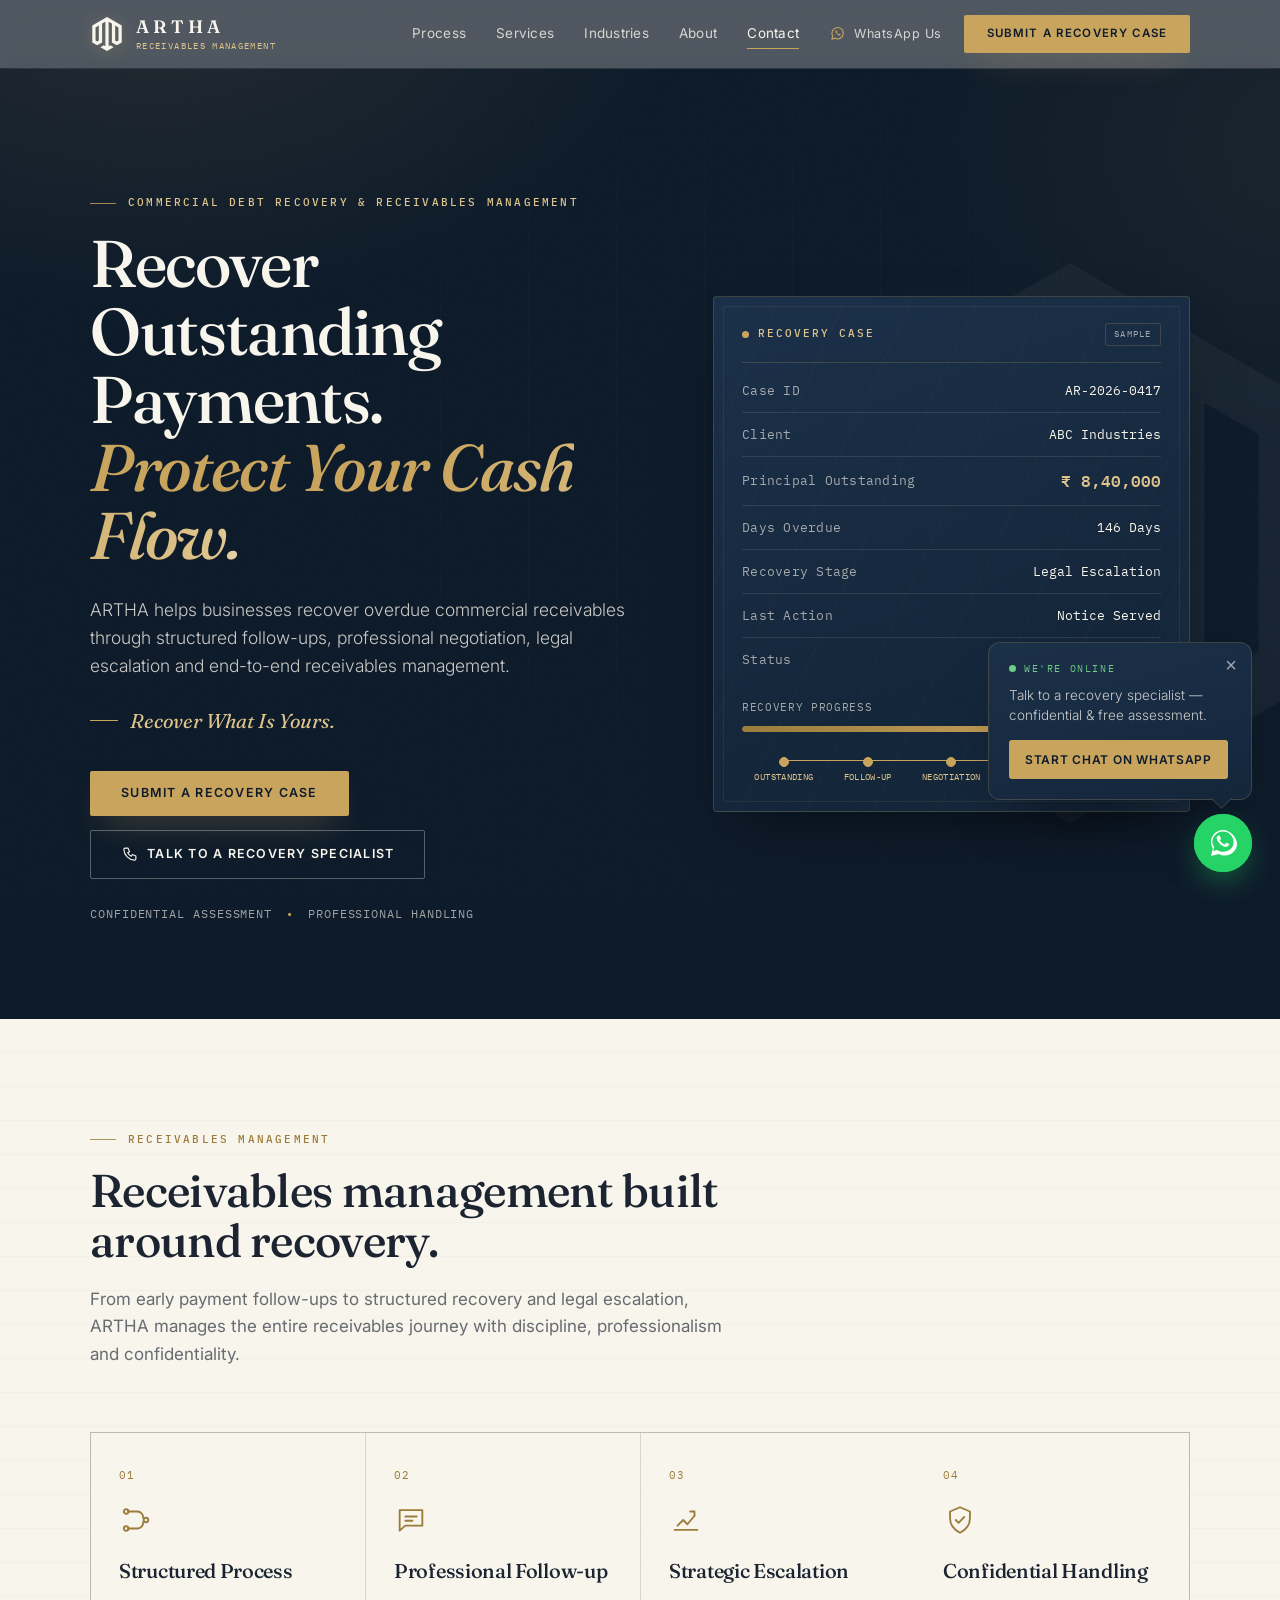
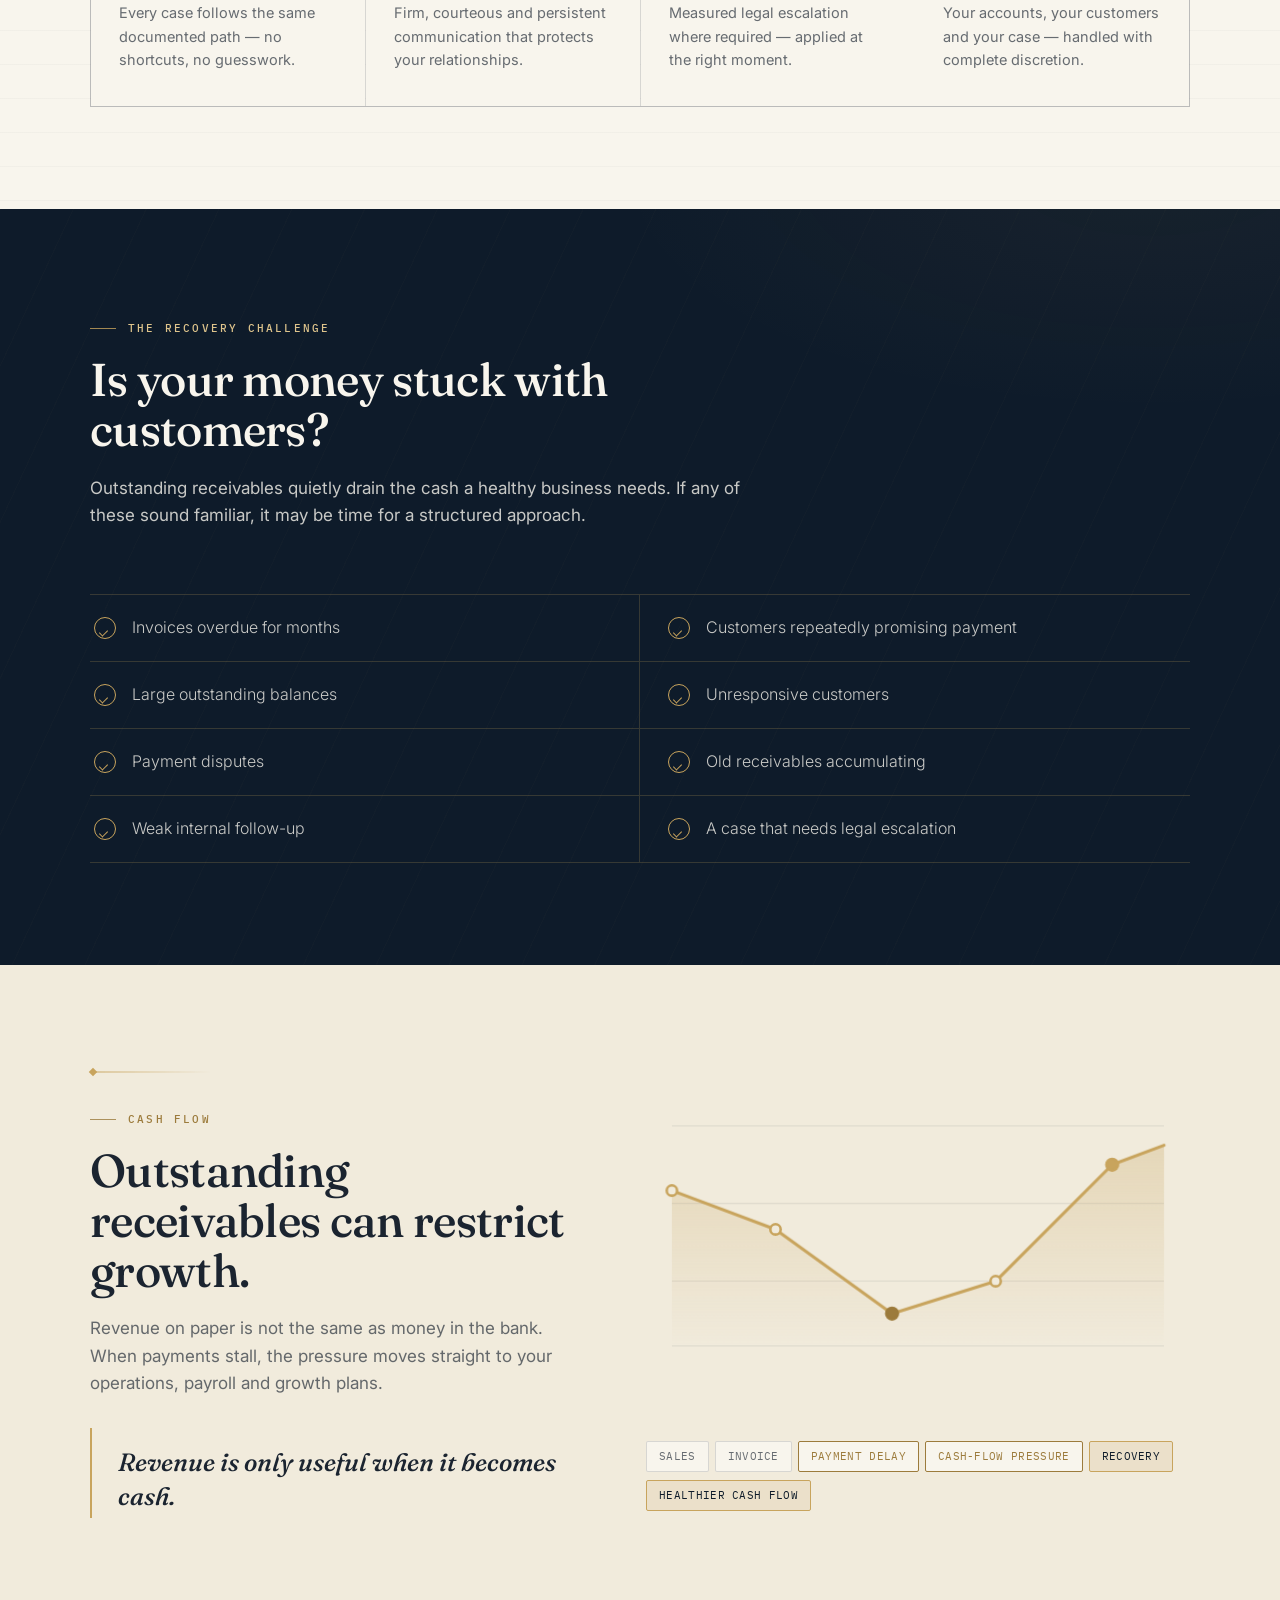
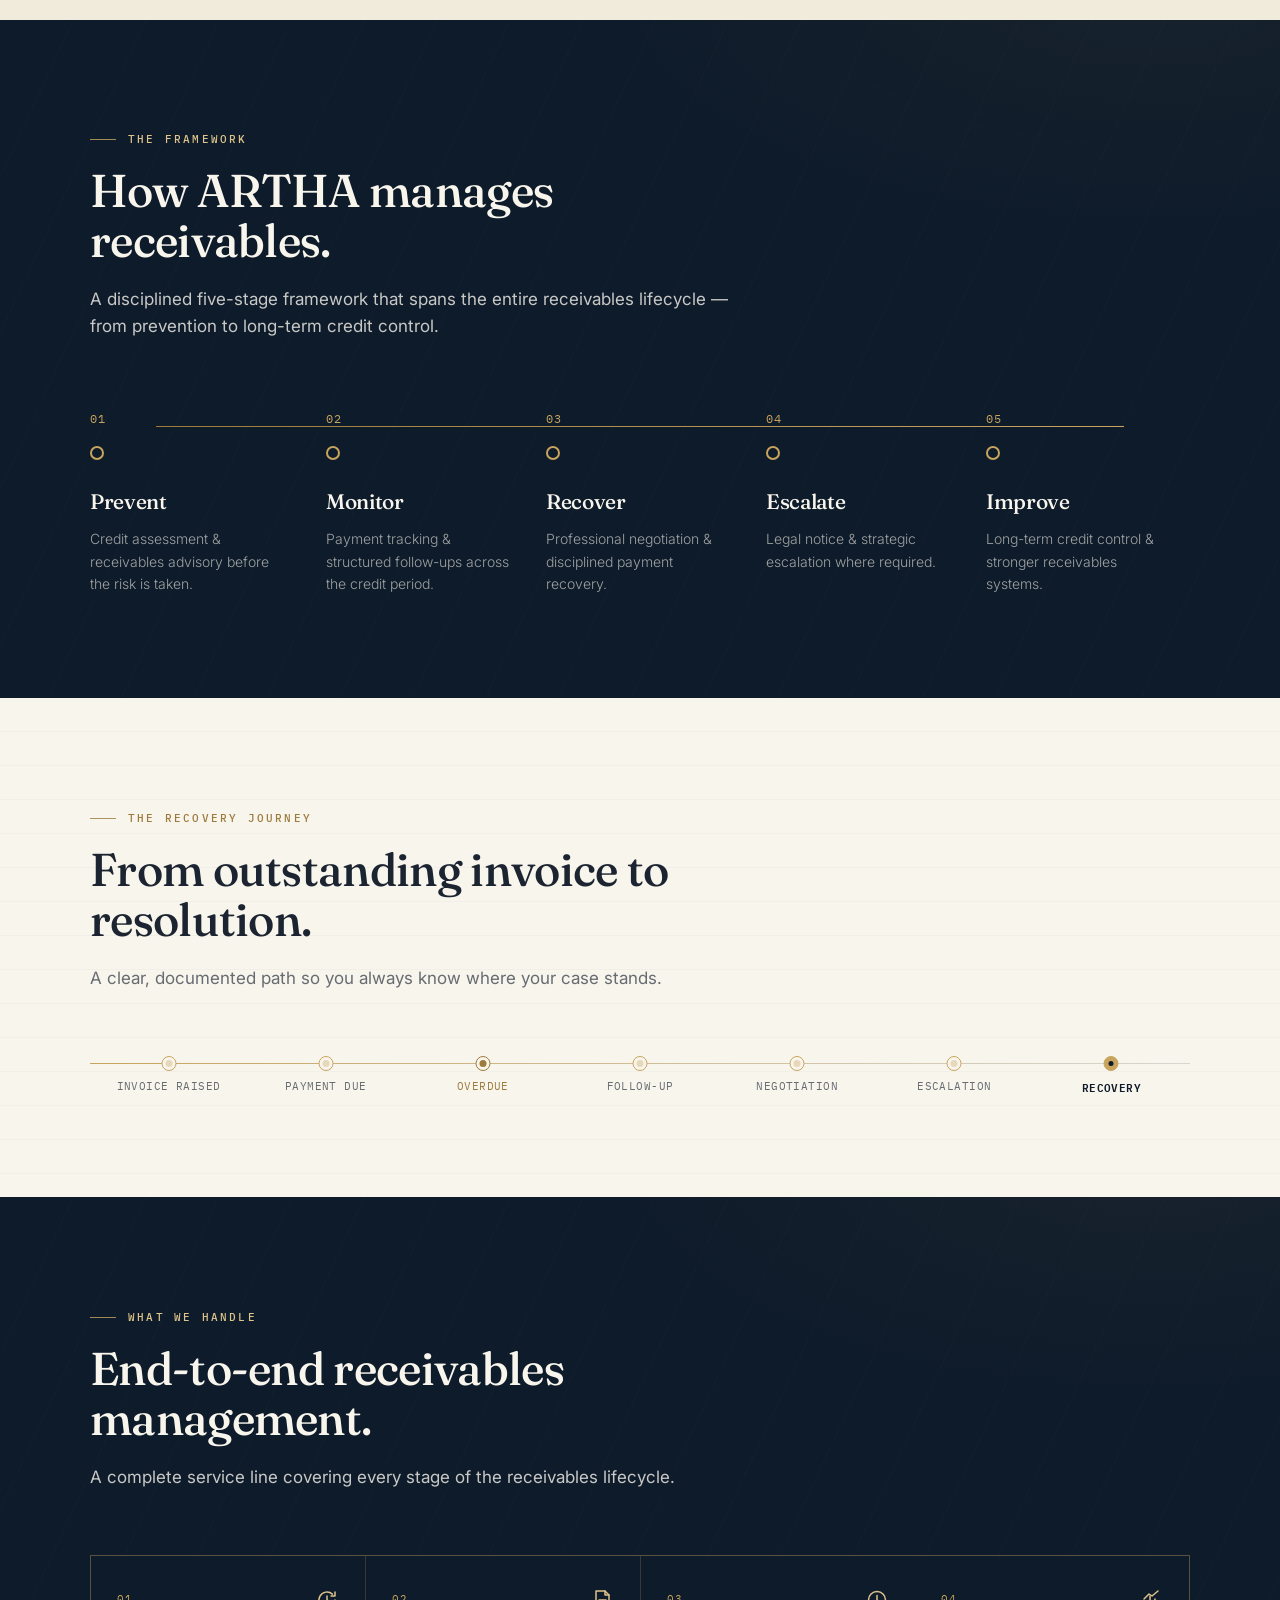
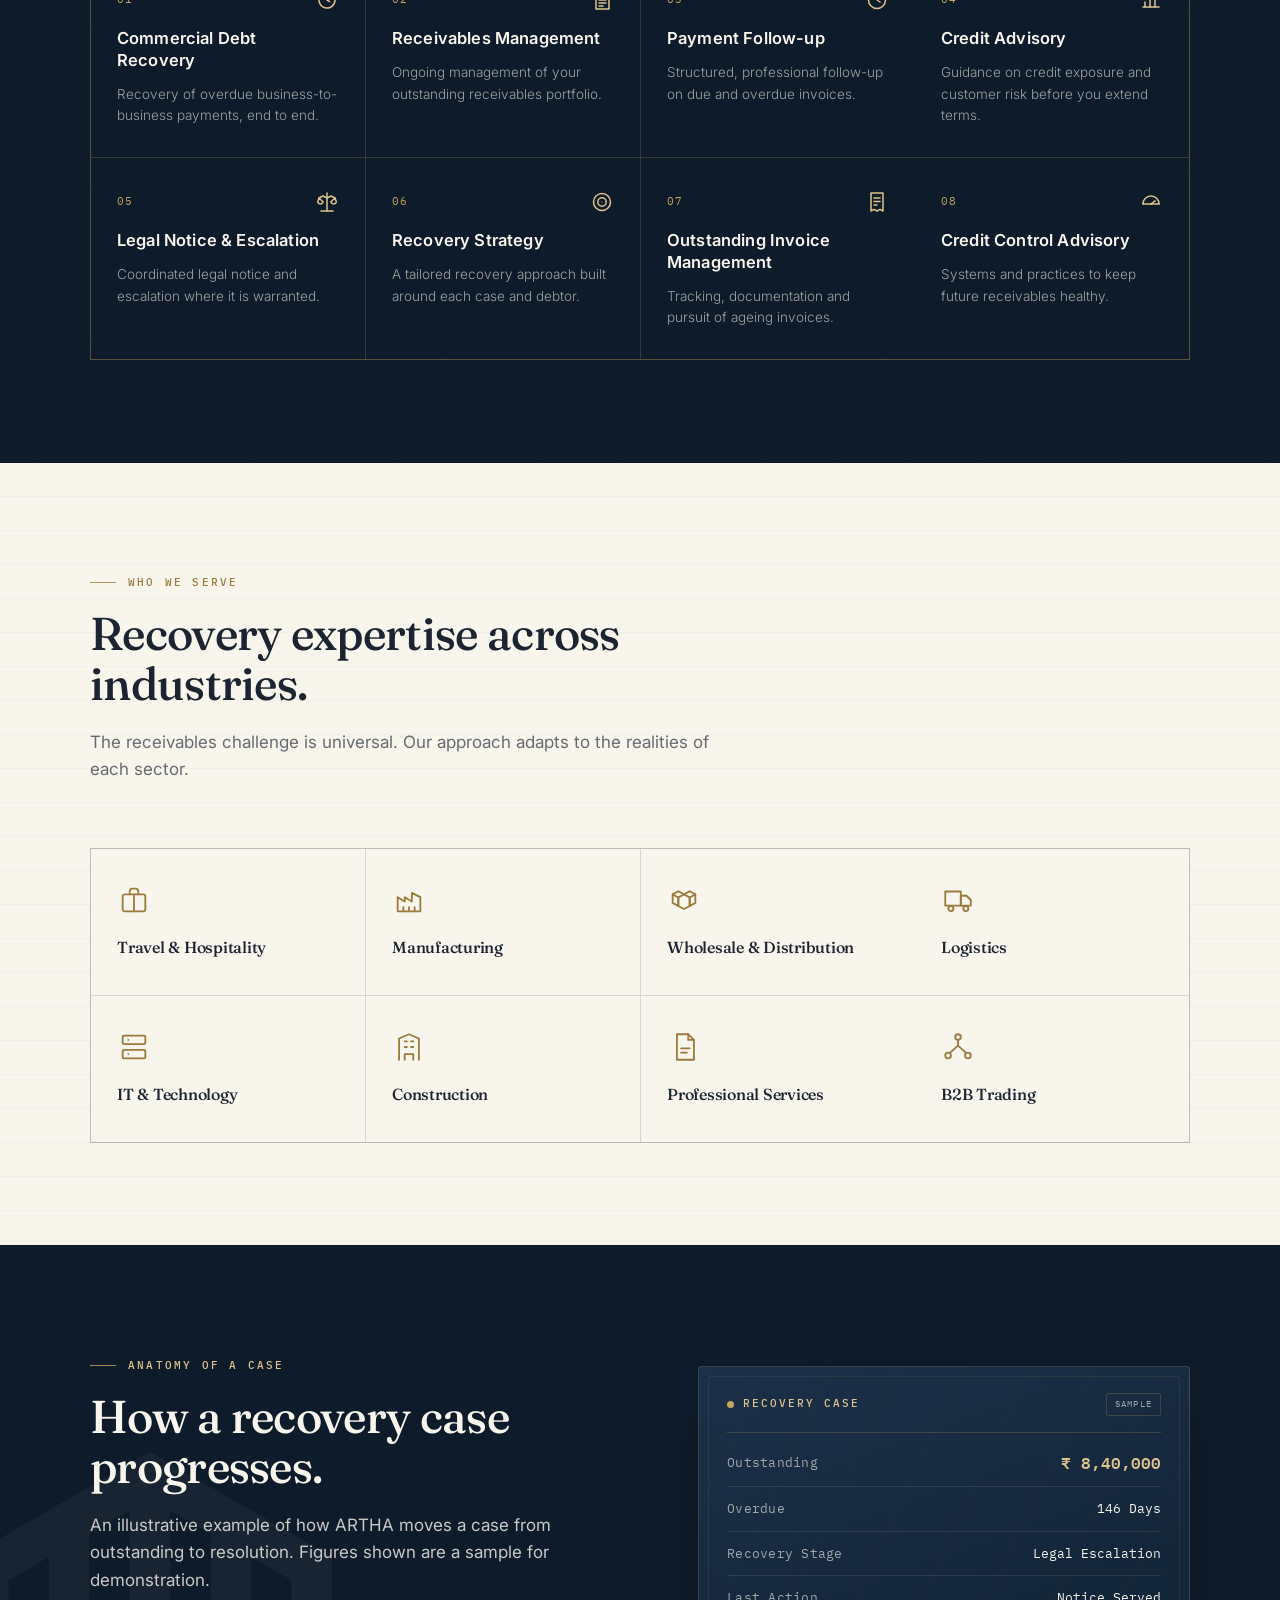
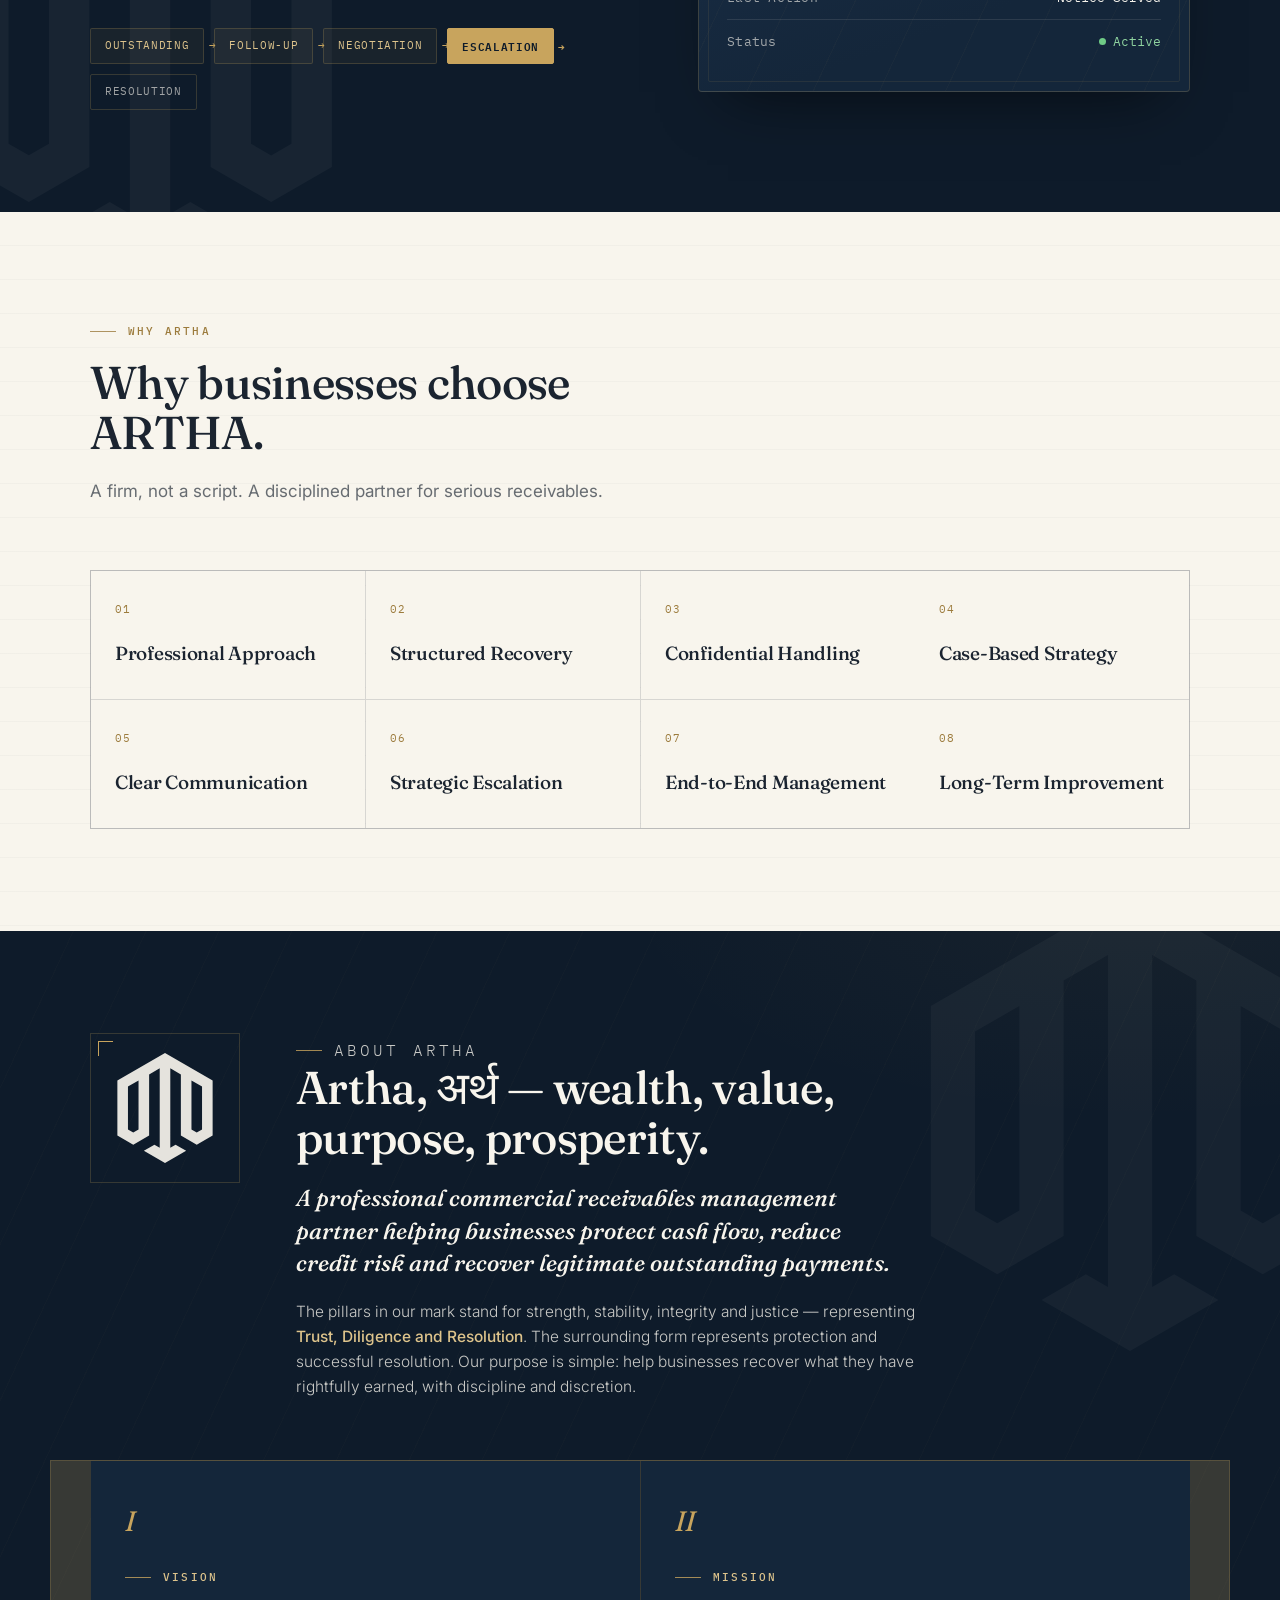
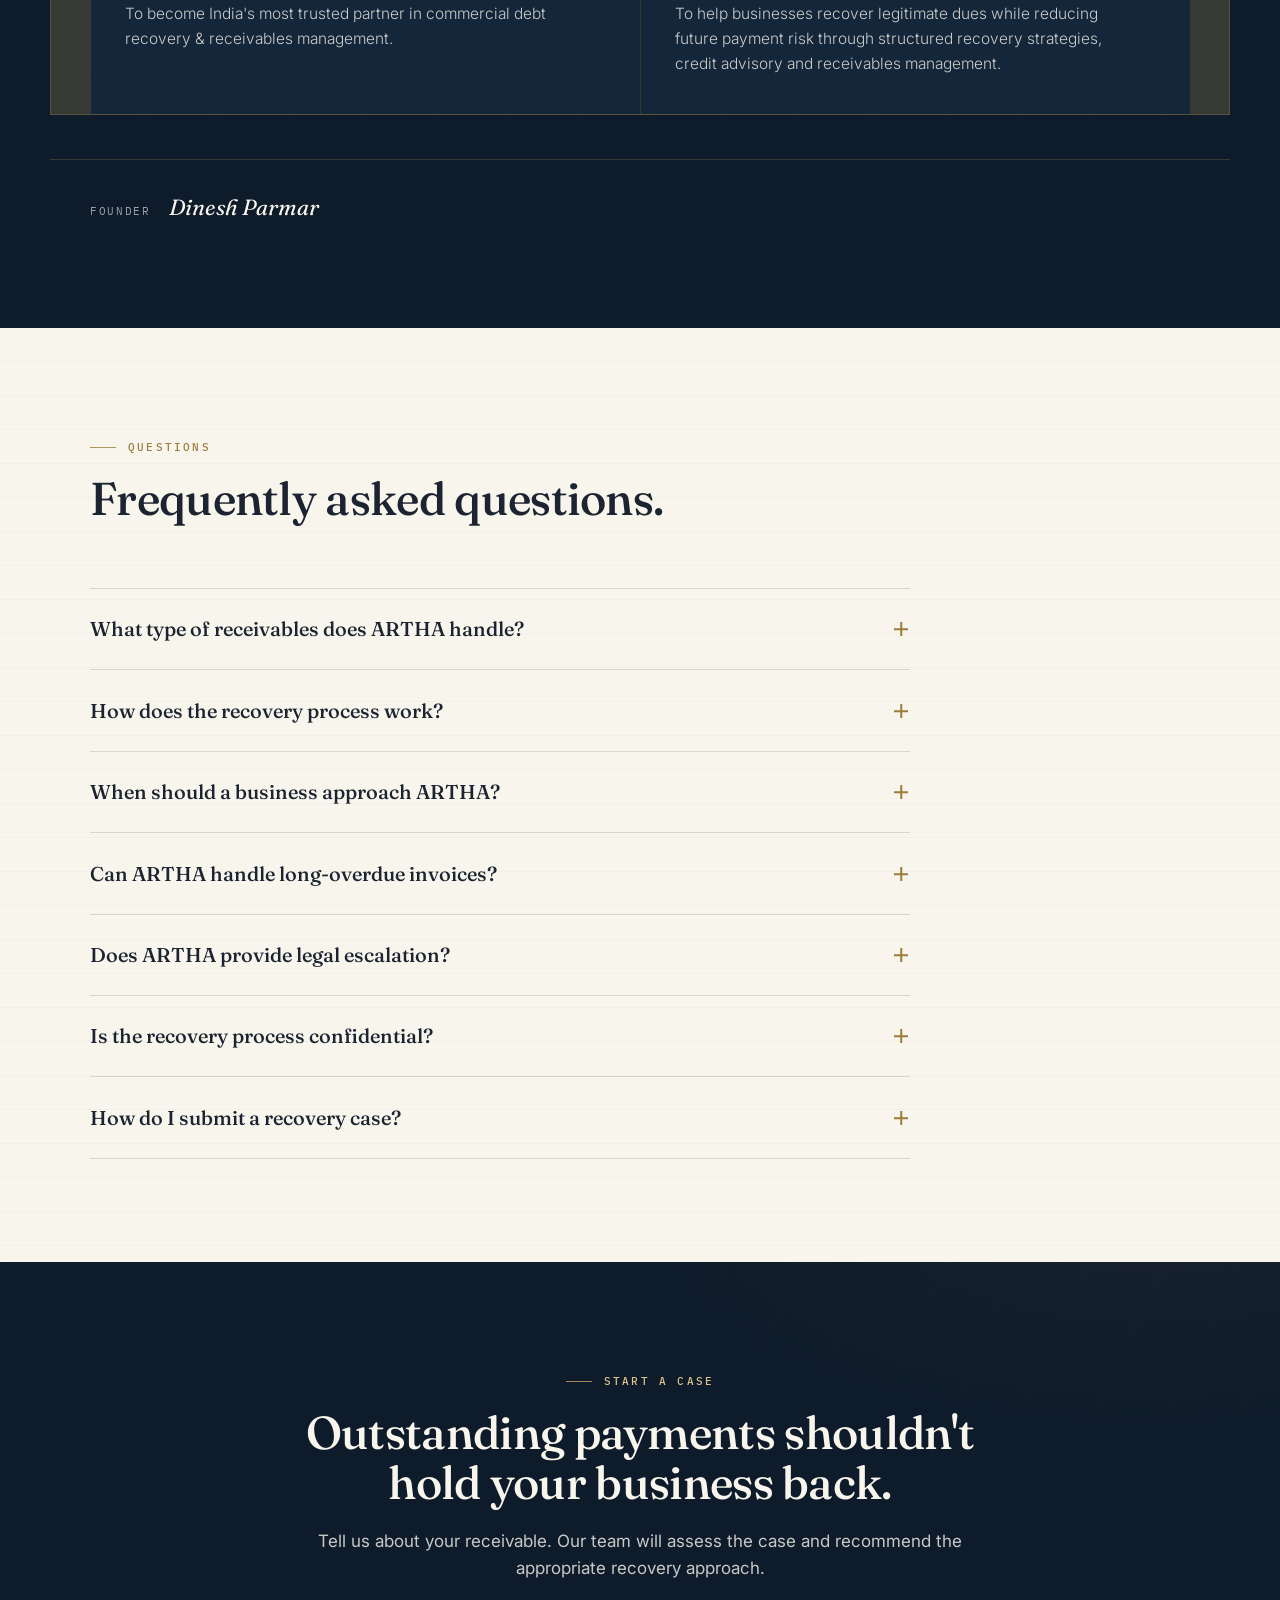
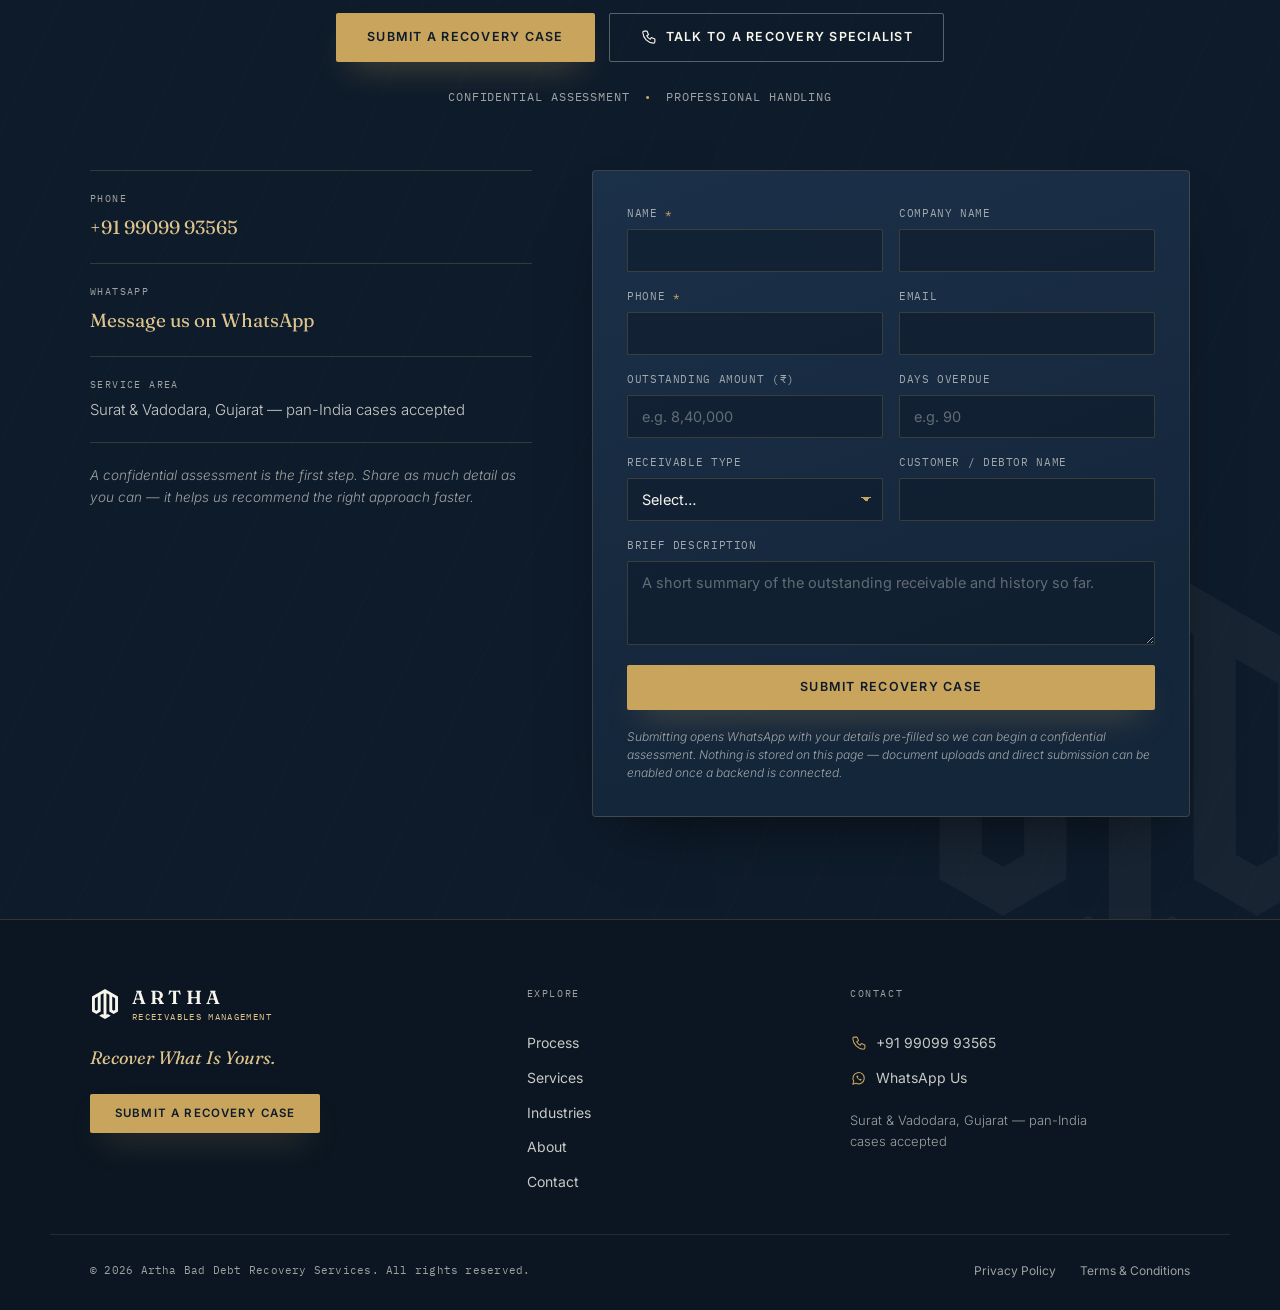
==== index.html @ 45255513 "Add floating WhatsApp connect with on-brand greeting bubble Persistent conversion element inspired b" ====
<!DOCTYPE html>
<html lang="en">
<head>
<meta charset="UTF-8">
<meta name="viewport" content="width=device-width, initial-scale=1.0">

<title>ARTHA — Commercial Receivables Management &amp; Debt Recovery</title>
<meta name="description" content="ARTHA is a commercial receivables management and business debt recovery partner. We help businesses recover outstanding payments, protect cash flow and reduce credit risk through structured follow-ups, professional negotiation and legal escalation.">
<meta name="keywords" content="Commercial Receivables Management, Commercial Debt Recovery, Business Debt Recovery, Outstanding Payment Recovery, Receivables Management Services, Invoice Recovery, Payment Recovery Services, Credit Advisory">
<meta name="theme-color" content="#0E1B2A">
<link rel="canonical" href="https://artharecovery.in/">

<!-- Open Graph -->
<meta property="og:type" content="website">
<meta property="og:title" content="ARTHA — Commercial Receivables Management &amp; Debt Recovery">
<meta property="og:description" content="Recover outstanding payments. Protect your cash flow. ARTHA manages the entire receivables journey with discipline, professionalism and confidentiality.">
<meta property="og:site_name" content="ARTHA Receivables Management">
<meta property="og:image" content="assets/favicon-source.png">
<meta name="twitter:card" content="summary">
<meta name="twitter:title" content="ARTHA — Commercial Receivables Management">
<meta name="twitter:description" content="Recover What Is Yours. Commercial receivables management and business debt recovery.">
<meta name="twitter:image" content="assets/favicon-source.png">

<link rel="preconnect" href="https://fonts.googleapis.com">
<link rel="preconnect" href="https://fonts.gstatic.com" crossorigin>
<link href="https://fonts.googleapis.com/css2?family=Fraunces:ital,opsz,wght@0,9..144,400;0,9..144,500;0,9..144,600;1,9..144,500;1,9..144,600&family=Inter:wght@300;400;500;600&family=IBM+Plex+Mono:wght@400;500;600&display=swap" rel="stylesheet">
<link rel="icon" type="image/png" href="assets/favicon-source.png">
<link rel="stylesheet" href="style.css">

<script type="application/ld+json">
{
  "@context": "https://schema.org",
  "@type": "ProfessionalService",
  "name": "ARTHA Receivables Management",
  "alternateName": "Artha Bad Debt Recovery Services",
  "description": "Commercial receivables management and business debt recovery. Structured follow-ups, professional negotiation, credit advisory and legal escalation to recover outstanding payments and protect cash flow.",
  "slogan": "Recover What Is Yours.",
  "founder": { "@type": "Person", "name": "Dinesh Parmar" },
  "telephone": "+91-99099-93565",
  "areaServed": ["Surat", "Vadodara", "Gujarat", "India"],
  "knowsAbout": ["Commercial Debt Recovery", "Receivables Management", "Credit Advisory", "Outstanding Payment Recovery", "Legal Escalation"],
  "image": "assets/favicon-source.png"
}
</script>
</head>
<body>

<a class="skip-link" href="#main">Skip to content</a>
<div class="scroll-progress" id="scrollProgress" aria-hidden="true"></div>
<div class="grain" aria-hidden="true"></div>

<!-- ICON SYSTEM (single consistent thin-line ARTHA set) -->
<svg width="0" height="0" class="icon-defs" aria-hidden="true" focusable="false" style="position:absolute">
  <defs>
    <symbol id="ic-structure" viewBox="0 0 24 24"><circle cx="5" cy="6" r="1.6"/><circle cx="5" cy="18" r="1.6"/><circle cx="19" cy="12" r="1.6"/><path d="M6.6 6H13a4 4 0 0 1 4 4.4M6.6 18H13a4 4 0 0 0 4-4.4"/></symbol>
    <symbol id="ic-followup" viewBox="0 0 24 24"><path d="M4 5h16v11H8l-4 3.5z"/><path d="M8 9.5h8M8 12.5h5"/></symbol>
    <symbol id="ic-escalate" viewBox="0 0 24 24"><path d="M4 19h16"/><path d="M6 16l4-4 3 3 5-6"/><path d="M18 6h-3M18 6v3"/></symbol>
    <symbol id="ic-shield" viewBox="0 0 24 24"><path d="M12 3l7 3v5c0 4.6-3 8-7 10-4-2-7-5.4-7-10V6z"/><path d="M9 12l2 2 4-4.2"/></symbol>
    <symbol id="ic-recover" viewBox="0 0 24 24"><path d="M20 12a8 8 0 1 1-2.6-5.9"/><path d="M20 4v4h-4"/><path d="M12 8v4l2.6 1.6"/></symbol>
    <symbol id="ic-ledger" viewBox="0 0 24 24"><path d="M6 3h9l4 4v14H6z"/><path d="M15 3v4h4"/><path d="M9 12h7M9 15h7M9 18h4"/></symbol>
    <symbol id="ic-clock" viewBox="0 0 24 24"><circle cx="12" cy="12" r="8.5"/><path d="M12 7.5V12l3 2"/></symbol>
    <symbol id="ic-advisory" viewBox="0 0 24 24"><path d="M4 19h16"/><path d="M6 19v-5M11 19V8M16 19v-8"/><path d="M5 11l5-5 3 2 6-5"/></symbol>
    <symbol id="ic-legal" viewBox="0 0 24 24"><path d="M12 3v18"/><path d="M6 21h12"/><path d="M4 8l4-2 4 2M20 8l-4-2-4 2"/><path d="M4 8l-1.4 4a3 3 0 0 0 5.6 0zM20 8l1.4 4a3 3 0 0 1-5.6 0z"/></symbol>
    <symbol id="ic-strategy" viewBox="0 0 24 24"><circle cx="12" cy="12" r="8.5"/><circle cx="12" cy="12" r="4.2"/><circle cx="12" cy="12" r="0.6" fill="currentColor" stroke="none"/></symbol>
    <symbol id="ic-invoice" viewBox="0 0 24 24"><path d="M6 3h12v18l-3-1.6-3 1.6-3-1.6L6 21z"/><path d="M9 8h6M9 11.5h6M9 15h3"/></symbol>
    <symbol id="ic-control" viewBox="0 0 24 24"><path d="M4 14a8 8 0 0 1 16 0"/><path d="M4 14h16"/><path d="M12 14l4-3.2"/><circle cx="12" cy="14" r="1" fill="currentColor" stroke="none"/></symbol>
    <symbol id="ic-travel" viewBox="0 0 24 24"><rect x="4" y="8" width="16" height="12" rx="1.5"/><path d="M9 8V6a2 2 0 0 1 2-2h2a2 2 0 0 1 2 2v2"/><path d="M12 8v12"/></symbol>
    <symbol id="ic-factory" viewBox="0 0 24 24"><path d="M4 20V10l5 3V10l5 3V7l6 3v10z"/><path d="M8 20v-3M12 20v-3M16 20v-3"/></symbol>
    <symbol id="ic-boxes" viewBox="0 0 24 24"><path d="M4 8l4-2.2L12 8l-4 2.2zM12 8l4-2.2L20 8l-4 2.2z"/><path d="M4 8v6l4 2.2V10M20 8v6l-4 2.2V10"/><path d="M8 10.2v6l4 2.2 4-2.2v-6"/></symbol>
    <symbol id="ic-truck" viewBox="0 0 24 24"><path d="M3 6h11v10H3z"/><path d="M14 9h4l3 3v4h-7z"/><circle cx="7" cy="18" r="1.8"/><circle cx="17.5" cy="18" r="1.8"/></symbol>
    <symbol id="ic-server" viewBox="0 0 24 24"><rect x="4" y="4" width="16" height="6" rx="1"/><rect x="4" y="14" width="16" height="6" rx="1"/><path d="M8 7h.01M8 17h.01"/></symbol>
    <symbol id="ic-building" viewBox="0 0 24 24"><path d="M5 21V6l7-3 7 3v15"/><path d="M9 21v-4h6v4"/><path d="M9 8h1.5M13.5 8H15M9 12h1.5M13.5 12H15"/></symbol>
    <symbol id="ic-document" viewBox="0 0 24 24"><path d="M7 3h8l4 4v14H7z"/><path d="M15 3v4h4"/><path d="M10 13h6M10 16h4"/></symbol>
    <symbol id="ic-network" viewBox="0 0 24 24"><circle cx="12" cy="5" r="2"/><circle cx="5" cy="18" r="2"/><circle cx="19" cy="18" r="2"/><path d="M12 7v4M12 11l-5.5 5M12 11l5.5 5"/></symbol>
    <symbol id="ic-arrow" viewBox="0 0 24 24"><path d="M5 12h13M13 6l6 6-6 6"/></symbol>
    <symbol id="ic-phone" viewBox="0 0 24 24"><path d="M6 3h4l2 5-2.5 1.5a11 11 0 0 0 5 5L16 12l5 2v4a2 2 0 0 1-2 2A16 16 0 0 1 4 5a2 2 0 0 1 2-2z"/></symbol>
    <symbol id="ic-whatsapp" viewBox="0 0 24 24"><path d="M4 20l1.4-4.2A8 8 0 1 1 8.6 18.7z"/><path d="M9 9.2c.4 2.2 3.6 5.4 5.8 5.8.7.1 1.4-.6 1.6-1.2.1-.3 0-.5-.2-.6l-1.7-.9c-.2-.1-.4 0-.6.2l-.4.5c-1-.4-2-1.4-2.4-2.4l.5-.4c.2-.2.3-.4.2-.6l-.9-1.7c-.1-.2-.3-.3-.6-.2-.6.2-1.3.9-1.2 1.6z" fill="currentColor" stroke="none"/></symbol>
  </defs>
</svg>

<header class="site-header" id="siteHeader">
  <div class="wrap header-row">
    <a class="brand" href="#top" aria-label="ARTHA Receivables Management — home">
      <img class="brand-mark" src="assets/logo-mark-white.svg" width="34" height="34" alt="">
      <span class="brand-word">
        <span class="brand-en">ARTHA</span>
        <span class="brand-sub">Receivables Management</span>
      </span>
    </a>

    <nav class="main-nav" aria-label="Primary">
      <a href="#process">Process</a>
      <a href="#services">Services</a>
      <a href="#industries">Industries</a>
      <a href="#about">About</a>
      <a href="#contact">Contact</a>
    </nav>

    <div class="header-actions">
      <a class="ghost-link wa-link" href="https://wa.me/919909993565" target="_blank" rel="noopener">
        <svg class="ic ic-sm" aria-hidden="true"><use href="#ic-whatsapp"></use></svg>
        <span>WhatsApp Us</span>
      </a>
      <a class="btn btn-gold nav-cta" href="#contact">Submit a Recovery Case</a>
    </div>

    <button class="menu-toggle" aria-expanded="false" aria-controls="mobile-nav" aria-label="Open menu">
      <span></span><span></span><span></span>
    </button>
  </div>

  <nav id="mobile-nav" class="mobile-nav" aria-label="Mobile">
    <a href="#process">Process</a>
    <a href="#services">Services</a>
    <a href="#industries">Industries</a>
    <a href="#about">About</a>
    <a href="#contact">Contact</a>
    <a class="btn btn-gold" href="#contact">Submit a Recovery Case</a>
    <a class="ghost-link" href="https://wa.me/919909993565" target="_blank" rel="noopener">
      <svg class="ic ic-sm" aria-hidden="true"><use href="#ic-whatsapp"></use></svg><span>WhatsApp Us</span>
    </a>
  </nav>
</header>

<main id="main">

  <!-- ============ HERO ============ -->
  <section id="top" class="hero">
    <img class="hero-watermark" src="assets/logo-mark-white.svg" alt="" aria-hidden="true">
    <div class="hero-grid-lines" aria-hidden="true"></div>
    <div class="wrap hero-grid">
      <div class="hero-copy hero-anim">
        <p class="eyebrow">Commercial Debt Recovery &amp; Receivables Management</p>
        <h1>Recover Outstanding Payments.<br><span class="hero-h1-accent">Protect Your Cash Flow.</span></h1>
        <p class="hero-sub">ARTHA helps businesses recover overdue commercial receivables through structured follow-ups, professional negotiation, legal escalation and end-to-end receivables management.</p>
        <p class="hero-tagline"><span>Recover What Is Yours.</span></p>
        <div class="hero-actions">
          <a class="btn btn-gold" href="#contact">Submit a Recovery Case</a>
          <a class="btn btn-ghost" href="tel:+919909993565">
            <svg class="ic ic-sm" aria-hidden="true"><use href="#ic-phone"></use></svg>
            Talk to a Recovery Specialist
          </a>
        </div>
        <p class="hero-trust">Confidential Assessment <span class="dot">•</span> Professional Handling</p>
      </div>

      <div class="hero-visual hero-anim-card" aria-label="Illustrative recovery case dashboard" role="img">
        <div class="case-card framed">
          <div class="case-card-head">
            <span class="case-tag">
              <span class="pulse" aria-hidden="true"></span>Recovery Case
            </span>
            <span class="case-sample">Sample</span>
          </div>

          <dl class="case-rows">
            <div class="case-row"><dt>Case ID</dt><dd>AR-2026-0417</dd></div>
            <div class="case-row"><dt>Client</dt><dd>ABC Industries</dd></div>
            <div class="case-row emphasis"><dt>Principal Outstanding</dt><dd>₹ 8,40,000</dd></div>
            <div class="case-row"><dt>Days Overdue</dt><dd>146 Days</dd></div>
            <div class="case-row"><dt>Recovery Stage</dt><dd>Legal Escalation</dd></div>
            <div class="case-row"><dt>Last Action</dt><dd>Notice Served</dd></div>
            <div class="case-row"><dt>Status</dt><dd class="status-active"><span class="pulse" aria-hidden="true"></span>Active</dd></div>
          </dl>

          <div class="case-progress">
            <div class="case-progress-head">
              <span>Recovery Progress</span>
              <span class="case-progress-val" data-progress="78">0%</span>
            </div>
            <div class="progress-track"><span class="progress-fill" style="--target:78%"></span></div>
          </div>

          <ol class="case-stages" aria-hidden="true">
            <li class="done">Outstanding</li>
            <li class="done">Follow-up</li>
            <li class="done">Negotiation</li>
            <li class="current">Escalation</li>
            <li>Recovery</li>
          </ol>
        </div>
      </div>
    </div>
  </section>

  <!-- ============ VALUE / TRUST ============ -->
  <section class="value">
    <div class="wrap">
      <div class="section-head reveal">
        <p class="eyebrow eyebrow-dark">Receivables Management</p>
        <h2 class="section-title">Receivables management built around recovery.</h2>
        <p class="section-sub">From early payment follow-ups to structured recovery and legal escalation, ARTHA manages the entire receivables journey with discipline, professionalism and confidentiality.</p>
      </div>

      <div class="value-grid">
        <article class="value-card reveal">
          <span class="value-no">01</span>
          <svg class="ic ic-lg" aria-hidden="true"><use href="#ic-structure"></use></svg>
          <h3>Structured Process</h3>
          <p>Every case follows the same documented path — no shortcuts, no guesswork.</p>
        </article>
        <article class="value-card reveal">
          <span class="value-no">02</span>
          <svg class="ic ic-lg" aria-hidden="true"><use href="#ic-followup"></use></svg>
          <h3>Professional Follow-up</h3>
          <p>Firm, courteous and persistent communication that protects your relationships.</p>
        </article>
        <article class="value-card reveal">
          <span class="value-no">03</span>
          <svg class="ic ic-lg" aria-hidden="true"><use href="#ic-escalate"></use></svg>
          <h3>Strategic Escalation</h3>
          <p>Measured legal escalation where required — applied at the right moment.</p>
        </article>
        <article class="value-card reveal">
          <span class="value-no">04</span>
          <svg class="ic ic-lg" aria-hidden="true"><use href="#ic-shield"></use></svg>
          <h3>Confidential Handling</h3>
          <p>Your accounts, your customers and your case — handled with complete discretion.</p>
        </article>
      </div>
    </div>
  </section>

  <!-- ============ PROBLEM ============ -->
  <section class="problem">
    <div class="wrap">
      <div class="section-head reveal">
        <p class="eyebrow">The recovery challenge</p>
        <h2 class="section-title section-title-light">Is your money stuck with customers?</h2>
        <p class="section-sub section-sub-light">Outstanding receivables quietly drain the cash a healthy business needs. If any of these sound familiar, it may be time for a structured approach.</p>
      </div>

      <ul class="problem-list">
        <li class="reveal"><span class="tick" aria-hidden="true"></span>Invoices overdue for months</li>
        <li class="reveal"><span class="tick" aria-hidden="true"></span>Customers repeatedly promising payment</li>
        <li class="reveal"><span class="tick" aria-hidden="true"></span>Large outstanding balances</li>
        <li class="reveal"><span class="tick" aria-hidden="true"></span>Unresponsive customers</li>
        <li class="reveal"><span class="tick" aria-hidden="true"></span>Payment disputes</li>
        <li class="reveal"><span class="tick" aria-hidden="true"></span>Old receivables accumulating</li>
        <li class="reveal"><span class="tick" aria-hidden="true"></span>Weak internal follow-up</li>
        <li class="reveal"><span class="tick" aria-hidden="true"></span>A case that needs legal escalation</li>
      </ul>
    </div>
  </section>

  <!-- ============ CASH FLOW GRAPHIC ============ -->
  <section class="cashflow">
    <div class="wrap cashflow-grid">
      <div class="cashflow-copy reveal">
        <div class="ornament" aria-hidden="true"></div>
        <p class="eyebrow eyebrow-dark">Cash flow</p>
        <h2 class="section-title">Outstanding receivables can restrict growth.</h2>
        <p class="section-sub">Revenue on paper is not the same as money in the bank. When payments stall, the pressure moves straight to your operations, payroll and growth plans.</p>
        <blockquote class="pull-quote">Revenue is only useful when it becomes cash.</blockquote>
      </div>

      <figure class="cashflow-figure reveal" aria-label="Cash flow dips under payment delay and recovers after receivables recovery">
        <svg class="cashflow-svg" viewBox="0 0 420 260" role="img" preserveAspectRatio="xMidYMid meet">
          <defs>
            <linearGradient id="cfFill" x1="0" y1="0" x2="0" y2="1">
              <stop offset="0%" stop-color="rgba(200,164,93,0.28)"/>
              <stop offset="100%" stop-color="rgba(200,164,93,0)"/>
            </linearGradient>
          </defs>
          <!-- baseline grid -->
          <g class="cf-grid">
            <line x1="20" y1="40" x2="400" y2="40"/>
            <line x1="20" y1="100" x2="400" y2="100"/>
            <line x1="20" y1="160" x2="400" y2="160"/>
            <line x1="20" y1="210" x2="400" y2="210"/>
          </g>
          <!-- area under curve -->
          <path class="cf-area" d="M20,90 L100,120 L190,185 L270,160 L360,70 L400,55 L400,210 L20,210 Z" fill="url(#cfFill)"/>
          <!-- the curve: healthy -> delay dip -> recovery -->
          <path class="cf-line" d="M20,90 L100,120 L190,185 L270,160 L360,70 L400,55"/>
          <!-- stage markers -->
          <g class="cf-nodes">
            <circle cx="20" cy="90" r="4"/>
            <circle cx="100" cy="120" r="4"/>
            <circle cx="190" cy="185" r="4.5" class="low"/>
            <circle cx="270" cy="160" r="4"/>
            <circle cx="360" cy="70" r="4.5" class="high"/>
          </g>
        </svg>
        <ol class="cashflow-steps">
          <li>Sales</li>
          <li>Invoice</li>
          <li class="low">Payment Delay</li>
          <li class="low">Cash-Flow Pressure</li>
          <li class="high">Recovery</li>
          <li class="high">Healthier Cash Flow</li>
        </ol>
      </figure>
    </div>
  </section>

  <!-- ============ PROCESS — HOW ARTHA MANAGES RECEIVABLES ============ -->
  <section id="process" class="process">
    <div class="wrap">
      <div class="section-head reveal">
        <p class="eyebrow">The framework</p>
        <h2 class="section-title section-title-light">How ARTHA manages receivables.</h2>
        <p class="section-sub section-sub-light">A disciplined five-stage framework that spans the entire receivables lifecycle — from prevention to long-term credit control.</p>
      </div>

      <ol class="stage-timeline">
        <li class="stage reveal">
          <span class="stage-no">01</span>
          <span class="stage-node" aria-hidden="true"></span>
          <h3>Prevent</h3>
          <p>Credit assessment &amp; receivables advisory before the risk is taken.</p>
        </li>
        <li class="stage reveal">
          <span class="stage-no">02</span>
          <span class="stage-node" aria-hidden="true"></span>
          <h3>Monitor</h3>
          <p>Payment tracking &amp; structured follow-ups across the credit period.</p>
        </li>
        <li class="stage reveal">
          <span class="stage-no">03</span>
          <span class="stage-node" aria-hidden="true"></span>
          <h3>Recover</h3>
          <p>Professional negotiation &amp; disciplined payment recovery.</p>
        </li>
        <li class="stage reveal">
          <span class="stage-no">04</span>
          <span class="stage-node" aria-hidden="true"></span>
          <h3>Escalate</h3>
          <p>Legal notice &amp; strategic escalation where required.</p>
        </li>
        <li class="stage reveal">
          <span class="stage-no">05</span>
          <span class="stage-node" aria-hidden="true"></span>
          <h3>Improve</h3>
          <p>Long-term credit control &amp; stronger receivables systems.</p>
        </li>
      </ol>
    </div>
  </section>

  <!-- ============ RECOVERY JOURNEY ============ -->
  <section class="journey">
    <div class="wrap">
      <div class="section-head reveal">
        <p class="eyebrow eyebrow-dark">The recovery journey</p>
        <h2 class="section-title">From outstanding invoice to resolution.</h2>
        <p class="section-sub">A clear, documented path so you always know where your case stands.</p>
      </div>

      <ol class="journey-map reveal">
        <li class="jstep"><span class="jstep-dot" aria-hidden="true"></span><span class="jstep-label">Invoice Raised</span></li>
        <li class="jstep"><span class="jstep-dot" aria-hidden="true"></span><span class="jstep-label">Payment Due</span></li>
        <li class="jstep alert"><span class="jstep-dot" aria-hidden="true"></span><span class="jstep-label">Overdue</span></li>
        <li class="jstep"><span class="jstep-dot" aria-hidden="true"></span><span class="jstep-label">Follow-up</span></li>
        <li class="jstep"><span class="jstep-dot" aria-hidden="true"></span><span class="jstep-label">Negotiation</span></li>
        <li class="jstep"><span class="jstep-dot" aria-hidden="true"></span><span class="jstep-label">Escalation</span></li>
        <li class="jstep resolved"><span class="jstep-dot" aria-hidden="true"></span><span class="jstep-label">Recovery</span></li>
      </ol>
    </div>
  </section>

  <!-- ============ SERVICES ============ -->
  <section id="services" class="services">
    <div class="wrap">
      <div class="section-head reveal">
        <p class="eyebrow">What we handle</p>
        <h2 class="section-title section-title-light">End-to-end receivables management.</h2>
        <p class="section-sub section-sub-light">A complete service line covering every stage of the receivables lifecycle.</p>
      </div>

      <div class="service-grid">
        <article class="service-card reveal">
          <div class="service-top"><span class="service-no">01</span><svg class="ic" aria-hidden="true"><use href="#ic-recover"></use></svg></div>
          <h3>Commercial Debt Recovery</h3>
          <p>Recovery of overdue business-to-business payments, end to end.</p>
        </article>
        <article class="service-card reveal">
          <div class="service-top"><span class="service-no">02</span><svg class="ic" aria-hidden="true"><use href="#ic-ledger"></use></svg></div>
          <h3>Receivables Management</h3>
          <p>Ongoing management of your outstanding receivables portfolio.</p>
        </article>
        <article class="service-card reveal">
          <div class="service-top"><span class="service-no">03</span><svg class="ic" aria-hidden="true"><use href="#ic-clock"></use></svg></div>
          <h3>Payment Follow-up</h3>
          <p>Structured, professional follow-up on due and overdue invoices.</p>
        </article>
        <article class="service-card reveal">
          <div class="service-top"><span class="service-no">04</span><svg class="ic" aria-hidden="true"><use href="#ic-advisory"></use></svg></div>
          <h3>Credit Advisory</h3>
          <p>Guidance on credit exposure and customer risk before you extend terms.</p>
        </article>
        <article class="service-card reveal">
          <div class="service-top"><span class="service-no">05</span><svg class="ic" aria-hidden="true"><use href="#ic-legal"></use></svg></div>
          <h3>Legal Notice &amp; Escalation</h3>
          <p>Coordinated legal notice and escalation where it is warranted.</p>
        </article>
        <article class="service-card reveal">
          <div class="service-top"><span class="service-no">06</span><svg class="ic" aria-hidden="true"><use href="#ic-strategy"></use></svg></div>
          <h3>Recovery Strategy</h3>
          <p>A tailored recovery approach built around each case and debtor.</p>
        </article>
        <article class="service-card reveal">
          <div class="service-top"><span class="service-no">07</span><svg class="ic" aria-hidden="true"><use href="#ic-invoice"></use></svg></div>
          <h3>Outstanding Invoice Management</h3>
          <p>Tracking, documentation and pursuit of ageing invoices.</p>
        </article>
        <article class="service-card reveal">
          <div class="service-top"><span class="service-no">08</span><svg class="ic" aria-hidden="true"><use href="#ic-control"></use></svg></div>
          <h3>Credit Control Advisory</h3>
          <p>Systems and practices to keep future receivables healthy.</p>
        </article>
      </div>
    </div>
  </section>

  <!-- ============ INDUSTRIES ============ -->
  <section id="industries" class="industries">
    <div class="wrap">
      <div class="section-head reveal">
        <p class="eyebrow eyebrow-dark">Who we serve</p>
        <h2 class="section-title">Recovery expertise across industries.</h2>
        <p class="section-sub">The receivables challenge is universal. Our approach adapts to the realities of each sector.</p>
      </div>

      <div class="industry-grid">
        <article class="industry-card reveal"><svg class="ic ic-lg" aria-hidden="true"><use href="#ic-travel"></use></svg><h3>Travel &amp; Hospitality</h3></article>
        <article class="industry-card reveal"><svg class="ic ic-lg" aria-hidden="true"><use href="#ic-factory"></use></svg><h3>Manufacturing</h3></article>
        <article class="industry-card reveal"><svg class="ic ic-lg" aria-hidden="true"><use href="#ic-boxes"></use></svg><h3>Wholesale &amp; Distribution</h3></article>
        <article class="industry-card reveal"><svg class="ic ic-lg" aria-hidden="true"><use href="#ic-truck"></use></svg><h3>Logistics</h3></article>
        <article class="industry-card reveal"><svg class="ic ic-lg" aria-hidden="true"><use href="#ic-server"></use></svg><h3>IT &amp; Technology</h3></article>
        <article class="industry-card reveal"><svg class="ic ic-lg" aria-hidden="true"><use href="#ic-building"></use></svg><h3>Construction</h3></article>
        <article class="industry-card reveal"><svg class="ic ic-lg" aria-hidden="true"><use href="#ic-document"></use></svg><h3>Professional Services</h3></article>
        <article class="industry-card reveal"><svg class="ic ic-lg" aria-hidden="true"><use href="#ic-network"></use></svg><h3>B2B Trading</h3></article>
      </div>
    </div>
  </section>

  <!-- ============ CASE STUDY ============ -->
  <section class="casestudy">
    <img class="casestudy-watermark" src="assets/logo-mark-white.svg" alt="" aria-hidden="true">
    <div class="wrap casestudy-grid">
      <div class="casestudy-copy reveal">
        <p class="eyebrow">Anatomy of a case</p>
        <h2 class="section-title section-title-light">How a recovery case progresses.</h2>
        <p class="section-sub section-sub-light">An illustrative example of how ARTHA moves a case from outstanding to resolution. Figures shown are a sample for demonstration.</p>

        <ol class="casestudy-flow">
          <li class="done">Outstanding</li>
          <li class="done">Follow-up</li>
          <li class="done">Negotiation</li>
          <li class="current">Escalation</li>
          <li>Resolution</li>
        </ol>
      </div>

      <div class="case-card framed reveal">
        <div class="case-card-head">
          <span class="case-tag"><span class="pulse" aria-hidden="true"></span>Recovery Case</span>
          <span class="case-sample">Sample</span>
        </div>
        <dl class="case-rows">
          <div class="case-row emphasis"><dt>Outstanding</dt><dd>₹ 8,40,000</dd></div>
          <div class="case-row"><dt>Overdue</dt><dd>146 Days</dd></div>
          <div class="case-row"><dt>Recovery Stage</dt><dd>Legal Escalation</dd></div>
          <div class="case-row"><dt>Last Action</dt><dd>Notice Served</dd></div>
          <div class="case-row"><dt>Status</dt><dd class="status-active"><span class="pulse" aria-hidden="true"></span>Active</dd></div>
        </dl>
      </div>
    </div>
  </section>

  <!-- ============ WHY ARTHA ============ -->
  <section class="why">
    <div class="wrap">
      <div class="section-head reveal">
        <p class="eyebrow eyebrow-dark">Why ARTHA</p>
        <h2 class="section-title">Why businesses choose ARTHA.</h2>
        <p class="section-sub">A firm, not a script. A disciplined partner for serious receivables.</p>
      </div>

      <div class="why-grid">
        <div class="why-item reveal"><span class="why-no">01</span><h3>Professional Approach</h3></div>
        <div class="why-item reveal"><span class="why-no">02</span><h3>Structured Recovery</h3></div>
        <div class="why-item reveal"><span class="why-no">03</span><h3>Confidential Handling</h3></div>
        <div class="why-item reveal"><span class="why-no">04</span><h3>Case-Based Strategy</h3></div>
        <div class="why-item reveal"><span class="why-no">05</span><h3>Clear Communication</h3></div>
        <div class="why-item reveal"><span class="why-no">06</span><h3>Strategic Escalation</h3></div>
        <div class="why-item reveal"><span class="why-no">07</span><h3>End-to-End Management</h3></div>
        <div class="why-item reveal"><span class="why-no">08</span><h3>Long-Term Improvement</h3></div>
      </div>
    </div>
  </section>

  <!-- ============ ABOUT ============ -->
  <section id="about" class="about">
    <img class="about-watermark" src="assets/logo-mark-white.svg" alt="" aria-hidden="true">
    <div class="wrap about-grid">
      <div class="about-mark reveal" aria-hidden="true">
        <img src="assets/logo-mark-white.svg" width="110" height="110" alt="">
      </div>
      <div class="about-copy reveal">
        <p class="eyebrow">About ARTHA</p>
        <h2 class="section-title section-title-light">Artha, अर्थ — wealth, value, purpose, prosperity.</h2>
        <p class="lede">A professional commercial receivables management partner helping businesses protect cash flow, reduce credit risk and recover legitimate outstanding payments.</p>
        <p>The pillars in our mark stand for strength, stability, integrity and justice — representing <strong>Trust, Diligence and Resolution</strong>. The surrounding form represents protection and successful resolution. Our purpose is simple: help businesses recover what they have rightfully earned, with discipline and discretion.</p>
      </div>
    </div>

    <div class="wrap vm-grid">
      <div class="vm-card reveal">
        <span class="vm-numeral">I</span>
        <p class="eyebrow">Vision</p>
        <p class="vm-text">To become India's most trusted partner in commercial debt recovery &amp; receivables management.</p>
      </div>
      <div class="vm-card reveal">
        <span class="vm-numeral">II</span>
        <p class="eyebrow">Mission</p>
        <p class="vm-text">To help businesses recover legitimate dues while reducing future payment risk through structured recovery strategies, credit advisory and receivables management.</p>
      </div>
    </div>

    <div class="wrap founder-row reveal">
      <p class="founder-label">Founder</p>
      <p class="founder-name">Dinesh Parmar</p>
    </div>
  </section>

  <!-- ============ FAQ ============ -->
  <section class="faq">
    <div class="wrap">
      <div class="section-head reveal">
        <p class="eyebrow eyebrow-dark">Questions</p>
        <h2 class="section-title">Frequently asked questions.</h2>
      </div>

      <div class="faq-list">
        <details class="faq-item reveal">
          <summary><span>What type of receivables does ARTHA handle?</span><span class="faq-icon" aria-hidden="true"></span></summary>
          <div class="faq-body"><p>ARTHA focuses on commercial, business-to-business receivables — overdue invoices, outstanding balances and disputed commercial payments across a range of industries.</p></div>
        </details>
        <details class="faq-item reveal">
          <summary><span>How does the recovery process work?</span><span class="faq-icon" aria-hidden="true"></span></summary>
          <div class="faq-body"><p>We follow a structured framework: understanding your case, reviewing documentation, professional follow-up and negotiation, and strategic legal escalation where required — with clear communication throughout.</p></div>
        </details>
        <details class="faq-item reveal">
          <summary><span>When should a business approach ARTHA?</span><span class="faq-icon" aria-hidden="true"></span></summary>
          <div class="faq-body"><p>As soon as a payment is materially overdue or a customer becomes unresponsive. Earlier engagement generally improves the likelihood and speed of recovery.</p></div>
        </details>
        <details class="faq-item reveal">
          <summary><span>Can ARTHA handle long-overdue invoices?</span><span class="faq-icon" aria-hidden="true"></span></summary>
          <div class="faq-body"><p>Yes. We regularly work on ageing receivables. While older cases can be more complex, a structured approach and appropriate escalation can still make a meaningful difference.</p></div>
        </details>
        <details class="faq-item reveal">
          <summary><span>Does ARTHA provide legal escalation?</span><span class="faq-icon" aria-hidden="true"></span></summary>
          <div class="faq-body"><p>Where a case warrants it, we coordinate legal notices and strategic escalation as part of a considered recovery strategy — applied at the right stage, not as a first resort.</p></div>
        </details>
        <details class="faq-item reveal">
          <summary><span>Is the recovery process confidential?</span><span class="faq-icon" aria-hidden="true"></span></summary>
          <div class="faq-body"><p>Yes. Your accounts, customer details and case information are handled with strict confidentiality and professional discretion at every stage.</p></div>
        </details>
        <details class="faq-item reveal">
          <summary><span>How do I submit a recovery case?</span><span class="faq-icon" aria-hidden="true"></span></summary>
          <div class="faq-body"><p>Use the case submission form below, or reach us directly on WhatsApp or by phone. We begin with a confidential assessment and recommend the appropriate recovery approach.</p></div>
        </details>
      </div>
    </div>
  </section>

  <!-- ============ CONTACT / FINAL CTA + CASE SUBMISSION ============ -->
  <section id="contact" class="contact">
    <img class="contact-watermark" src="assets/logo-mark-white.svg" alt="" aria-hidden="true">
    <div class="wrap contact-intro reveal">
      <p class="eyebrow">Start a case</p>
      <h2 class="section-title section-title-light">Outstanding payments shouldn't hold your business back.</h2>
      <p class="section-sub section-sub-light">Tell us about your receivable. Our team will assess the case and recommend the appropriate recovery approach.</p>
      <div class="contact-cta-row">
        <a class="btn btn-gold" href="#caseForm">Submit a Recovery Case</a>
        <a class="btn btn-ghost" href="tel:+919909993565">
          <svg class="ic ic-sm" aria-hidden="true"><use href="#ic-phone"></use></svg>
          Talk to a Recovery Specialist
        </a>
      </div>
      <p class="hero-trust">Confidential Assessment <span class="dot">•</span> Professional Handling</p>
    </div>

    <div class="wrap contact-grid">
      <div class="contact-copy reveal">
        <ul class="contact-list">
          <li>
            <span>Phone</span>
            <a href="tel:+919909993565">+91 99099 93565</a>
          </li>
          <li>
            <span>WhatsApp</span>
            <a href="https://wa.me/919909993565" target="_blank" rel="noopener">Message us on WhatsApp</a>
          </li>
          <li>
            <span>Service area</span>
            <span class="contact-plain">Surat &amp; Vadodara, Gujarat — pan-India cases accepted</span>
          </li>
        </ul>
        <p class="contact-note">A confidential assessment is the first step. Share as much detail as you can — it helps us recommend the right approach faster.</p>
      </div>

      <form class="case-form" id="caseForm" novalidate>
        <div class="form-row">
          <label>
            <span>Name <em>*</em></span>
            <input type="text" name="name" required autocomplete="name">
          </label>
          <label>
            <span>Company Name</span>
            <input type="text" name="company" autocomplete="organization">
          </label>
        </div>
        <div class="form-row">
          <label>
            <span>Phone <em>*</em></span>
            <input type="tel" name="phone" required autocomplete="tel">
          </label>
          <label>
            <span>Email</span>
            <input type="email" name="email" autocomplete="email">
          </label>
        </div>
        <div class="form-row">
          <label>
            <span>Outstanding Amount (₹)</span>
            <input type="text" name="amount" inputmode="numeric" placeholder="e.g. 8,40,000">
          </label>
          <label>
            <span>Days Overdue</span>
            <input type="text" name="overdue" inputmode="numeric" placeholder="e.g. 90">
          </label>
        </div>
        <div class="form-row">
          <label>
            <span>Receivable Type</span>
            <select name="type">
              <option value="">Select…</option>
              <option>Commercial invoice</option>
              <option>Multiple invoices</option>
              <option>Disputed payment</option>
              <option>Long-overdue balance</option>
              <option>Other</option>
            </select>
          </label>
          <label>
            <span>Customer / Debtor Name</span>
            <input type="text" name="debtor">
          </label>
        </div>
        <label>
          <span>Brief Description</span>
          <textarea name="description" rows="3" placeholder="A short summary of the outstanding receivable and history so far."></textarea>
        </label>
        <button type="submit" class="btn btn-gold btn-block">Submit Recovery Case</button>
        <p class="form-note">Submitting opens WhatsApp with your details pre-filled so we can begin a confidential assessment. Nothing is stored on this page — document uploads and direct submission can be enabled once a backend is connected.</p>
      </form>
    </div>
  </section>

</main>

<footer class="site-footer">
  <div class="wrap footer-top">
    <div class="footer-brand">
      <div class="brand brand-footer">
        <img src="assets/logo-mark-white.svg" width="30" height="30" alt="">
        <span class="brand-word">
          <span class="brand-en">ARTHA</span>
          <span class="brand-sub">Receivables Management</span>
        </span>
      </div>
      <p class="footer-tag">Recover What Is Yours.</p>
      <a class="btn btn-gold footer-cta" href="#contact">Submit a Recovery Case</a>
    </div>

    <nav class="footer-nav" aria-label="Footer">
      <p class="footer-col-title">Explore</p>
      <a href="#process">Process</a>
      <a href="#services">Services</a>
      <a href="#industries">Industries</a>
      <a href="#about">About</a>
      <a href="#contact">Contact</a>
    </nav>

    <div class="footer-contact">
      <p class="footer-col-title">Contact</p>
      <a href="tel:+919909993565"><svg class="ic ic-sm" aria-hidden="true"><use href="#ic-phone"></use></svg>+91 99099 93565</a>
      <a href="https://wa.me/919909993565" target="_blank" rel="noopener"><svg class="ic ic-sm" aria-hidden="true"><use href="#ic-whatsapp"></use></svg>WhatsApp Us</a>
      <p class="footer-area">Surat &amp; Vadodara, Gujarat — pan-India cases accepted</p>
    </div>
  </div>

  <div class="wrap footer-bottom">
    <p class="footer-copy">&copy; 2026 Artha Bad Debt Recovery Services. All rights reserved.</p>
    <nav class="footer-legal" aria-label="Legal">
      <a href="#">Privacy Policy</a>
      <a href="#">Terms &amp; Conditions</a>
    </nav>
  </div>
</footer>

<!-- Floating WhatsApp connect -->
<div class="wa-float" id="waFloat">
  <div class="wa-bubble" id="waBubble" role="dialog" aria-label="Chat with ARTHA on WhatsApp">
    <button class="wa-bubble-close" id="waBubbleClose" aria-label="Dismiss">&times;</button>
    <p class="wa-bubble-title">We're online</p>
    <p class="wa-bubble-text">Talk to a recovery specialist — confidential &amp; free assessment.</p>
    <a class="wa-bubble-cta" href="https://wa.me/919909993565?text=Hello%20ARTHA%2C%20I%27d%20like%20to%20discuss%20a%20recovery%20case." target="_blank" rel="noopener">Start chat on WhatsApp</a>
  </div>
  <a class="wa-fab" href="https://wa.me/919909993565?text=Hello%20ARTHA%2C%20I%27d%20like%20to%20discuss%20a%20recovery%20case." target="_blank" rel="noopener" aria-label="Chat with ARTHA on WhatsApp">
    <svg class="wa-fab-icon" viewBox="0 0 32 32" aria-hidden="true" fill="currentColor">
      <path d="M16 3C9.4 3 4 8.4 4 15c0 2.3.7 4.5 1.9 6.4L4 29l7.9-1.9c1.8 1 3.9 1.5 6.1 1.5 6.6 0 12-5.4 12-12S22.6 3 16 3zm0 21.8c-1.9 0-3.7-.5-5.3-1.5l-.4-.2-4.2 1 1.1-4.1-.3-.4C6 18.4 5.4 16.7 5.4 15 5.4 9.2 10.2 4.4 16 4.4S26.6 9.2 26.6 15 21.8 24.8 16 24.8zm5.8-7.9c-.3-.2-1.9-.9-2.2-1s-.5-.2-.7.2-.8 1-1 1.2-.4.3-.7.1c-1.9-.9-3.1-1.7-4.3-3.8-.3-.6.3-.5.9-1.7.1-.2 0-.4 0-.6s-.7-1.7-1-2.3c-.3-.6-.5-.5-.7-.5h-.6c-.2 0-.6.1-.9.4-1 1-1.2 2.4-.5 3.9 1.1 2.3 2.4 4.1 5 5.6 3.2 1.9 3.9 1.4 4.6 1.3.9-.1 1.9-.8 2.2-1.6.3-.8.3-1.4.2-1.6-.1-.1-.3-.2-.6-.4z"/>
    </svg>
    <span class="wa-fab-ping" aria-hidden="true"></span>
  </a>
</div>

<script src="script.js"></script>
</body>
</html>
---- style.css ----
/* =========================================================
   ARTHA — Commercial Receivables Management
   Design system: Navy · Gold · Cream
   Fraunces (display) · Inter (body) · IBM Plex Mono (data)
   ========================================================= */

:root{
  --ink: #0E1B2A;
  --ink-2: #14263A;
  --ink-3: #1B3049;
  --ink-4: #21395270;
  --paper: #F8F5ED;
  --paper-2: #F1EBDC;
  --paper-3: #E9E1CD;

  --gold: #C8A45D;
  --gold-soft: #DEC48C;
  --gold-deep: #9C7B3C;

  --line-on-dark: rgba(200,164,93,0.22);
  --line-on-dark-soft: rgba(200,164,93,0.10);
  --hair-on-dark: rgba(248,245,237,0.10);
  --line-on-light: rgba(14,27,42,0.14);
  --line-on-light-soft: rgba(14,27,42,0.07);

  --ink-text: #1B2430;
  --muted-light: rgba(248,245,237,0.62);
  --muted-light-2: rgba(248,245,237,0.80);
  --muted-dark: rgba(27,36,48,0.66);

  --font-display: 'Fraunces', Georgia, serif;
  --font-body: 'Inter', -apple-system, BlinkMacSystemFont, sans-serif;
  --font-mono: 'IBM Plex Mono', ui-monospace, monospace;

  --shadow-card: 0 30px 60px -30px rgba(0,0,0,0.6);
  --shadow-soft: 0 14px 34px -18px rgba(14,27,42,0.4);
  --shadow-gold: 0 16px 34px -14px rgba(200,164,93,0.42);

  --ease: cubic-bezier(.2,.6,.2,1);
  --maxw: 1180px;
  --pad: clamp(20px, 5vw, 40px);
}

*{ box-sizing: border-box; }
html{ scroll-behavior: smooth; -webkit-text-size-adjust: 100%; }
html{ scroll-padding-top: 88px; }

body{
  margin:0;
  font-family: var(--font-body);
  color: var(--ink-text);
  background: var(--paper);
  line-height: 1.62;
  font-size: 16px;
  -webkit-font-smoothing: antialiased;
  text-rendering: optimizeLegibility;
  overflow-x: hidden;
}

img{ max-width: 100%; display: block; }
a{ color: inherit; }
:focus-visible{ outline: 2px solid var(--gold); outline-offset: 3px; border-radius: 1px; }

.wrap{ max-width: var(--maxw); margin: 0 auto; padding: 0 var(--pad); position: relative; }

.skip-link{
  position: absolute; left: -999px; top: 0; background: var(--gold); color: var(--ink);
  padding: 10px 16px; z-index: 300; font-weight: 600; text-decoration: none;
}
.skip-link:focus{ left: 12px; top: 12px; }

/* ---------- Typography ---------- */
h1,h2,h3{ font-family: var(--font-display); font-weight: 500; margin: 0; letter-spacing: -0.015em; }

.eyebrow{
  font-family: var(--font-mono); text-transform: uppercase; letter-spacing: 0.2em;
  font-size: 11px; color: var(--gold-soft); margin: 0 0 18px; font-weight: 500;
  display: inline-flex; align-items: center; gap: 12px;
}
.eyebrow::before{ content:''; width: 26px; height: 1px; background: var(--gold); opacity: .8; }
.eyebrow-dark{ color: var(--gold-deep); }
.eyebrow-dark::before{ background: var(--gold-deep); }

.section-head{ max-width: 760px; margin-bottom: clamp(40px, 6vw, 64px); }
.section-title{ font-size: clamp(29px, 4.2vw, 46px); line-height: 1.08; margin-bottom: 20px; max-width: 22ch; }
.section-title-light{ color: var(--paper); }
.section-sub{ max-width: 60ch; color: var(--muted-dark); font-size: clamp(15px, 1.6vw, 17px); font-weight: 400; margin: 0; }
.section-sub-light{ color: var(--muted-light-2); }

/* ---------- Ornament ---------- */
.ornament{ position: relative; height: 8px; width: 120px; margin-bottom: 26px; }
.ornament::before{ content:''; position:absolute; left:0; top:50%; width:100%; height:1px; transform: translateY(-50%);
  background: linear-gradient(90deg, var(--gold), rgba(200,164,93,0)); }
.ornament::after{ content:''; position:absolute; left:0; top:50%; width:6px; height:6px; background: var(--gold);
  transform: translate(0,-50%) rotate(45deg); }

/* ---------- Icons ---------- */
.ic{ width: 24px; height: 24px; fill: none; stroke: currentColor; stroke-width: 1.5;
  stroke-linecap: round; stroke-linejoin: round; flex: none; }
.ic-sm{ width: 17px; height: 17px; }
.ic-lg{ width: 34px; height: 34px; stroke-width: 1.3; }

/* ---------- Buttons ---------- */
.btn{
  display: inline-flex; align-items:center; justify-content:center; gap: 9px;
  padding: 15px 30px; border-radius: 2px; font-weight: 600;
  text-decoration: none; font-size: 12.5px; border: 1px solid transparent;
  transition: transform .22s var(--ease), background .22s var(--ease), box-shadow .22s var(--ease), border-color .22s var(--ease), color .22s var(--ease);
  text-transform: uppercase; letter-spacing: 0.1em; font-family: var(--font-body);
  cursor: pointer; line-height: 1;
}
.btn-gold{ background: var(--gold); color: var(--ink); box-shadow: var(--shadow-gold); }
.btn-gold:hover{ background: var(--gold-soft); transform: translateY(-2px); box-shadow: 0 20px 40px -14px rgba(200,164,93,0.55); }
.btn-ghost{ border-color: rgba(248,245,237,0.32); color: var(--paper); }
.btn-ghost:hover{ border-color: var(--gold); background: rgba(200,164,93,0.08); color: var(--gold-soft); transform: translateY(-2px); }
.btn-block{ width: 100%; }
.btn .ic{ stroke-width: 1.6; }

.ghost-link{
  display: inline-flex; align-items: center; gap: 8px; text-decoration: none;
  font-size: 12.5px; letter-spacing: 0.04em; color: var(--muted-light-2);
  transition: color .2s var(--ease);
}
.ghost-link:hover{ color: var(--gold-soft); }
.ghost-link .ic{ color: var(--gold); }

/* =========================================================
   HEADER
   ========================================================= */
.site-header{
  position: sticky; top:0; z-index: 100;
  background: rgba(14,27,42,0.72);
  backdrop-filter: blur(10px) saturate(120%);
  -webkit-backdrop-filter: blur(10px) saturate(120%);
  border-bottom: 1px solid transparent;
  transition: background .3s var(--ease), border-color .3s var(--ease), box-shadow .3s var(--ease);
}
.site-header.scrolled{
  background: rgba(12,24,38,0.94);
  border-bottom-color: var(--line-on-dark);
  box-shadow: 0 10px 30px -22px rgba(0,0,0,0.8);
}
.header-row{ display:flex; align-items:center; gap: 30px; padding: 15px var(--pad); color: var(--paper); }
.brand{ display:flex; align-items:center; gap:12px; text-decoration:none; color:var(--paper); margin-right: auto; }
.brand-mark{ filter: drop-shadow(0 2px 8px rgba(200,164,93,0.28)); }
.brand-word{ display:flex; flex-direction: column; line-height: 1.25; }
.brand-en{ font-family: var(--font-display); font-size: 18px; letter-spacing: 0.22em; font-weight: 600; }
.brand-sub{ font-family: var(--font-mono); font-size: 8.5px; letter-spacing: 0.16em; color: var(--gold-soft); text-transform: uppercase; margin-top: 2px; }

.main-nav{ display:flex; gap: 30px; font-size: 13.5px; letter-spacing: 0.02em; }
.main-nav a{ text-decoration:none; color: var(--muted-light-2); transition: color .18s; position: relative; padding: 4px 0; }
.main-nav a::after{ content:''; position:absolute; left:0; bottom:0; width:0; height:1px; background: var(--gold); transition: width .25s var(--ease); }
.main-nav a:hover{ color: var(--paper); }
.main-nav a:hover::after{ width: 100%; }

.header-actions{ display:flex; align-items:center; gap: 22px; }
.nav-cta{ padding: 12px 22px; font-size: 11.5px; }

.menu-toggle{ display:none; background:none; border:0; padding:8px; cursor:pointer; }
.menu-toggle span{ display:block; width:24px; height:1.5px; background:var(--gold); margin:5px 0; transition: transform .3s var(--ease), opacity .2s; }
.menu-toggle[aria-expanded="true"] span:nth-child(1){ transform: translateY(6.5px) rotate(45deg); }
.menu-toggle[aria-expanded="true"] span:nth-child(2){ opacity: 0; }
.menu-toggle[aria-expanded="true"] span:nth-child(3){ transform: translateY(-6.5px) rotate(-45deg); }

.mobile-nav{ display:none; flex-direction:column; gap: 4px; padding: 8px var(--pad) 26px; background: rgba(12,24,38,0.98); border-top:1px solid var(--line-on-dark); }
.mobile-nav a{ text-decoration:none; color: var(--muted-light-2); font-size: 15px; padding: 13px 0; border-bottom: 1px solid var(--hair-on-dark); }
.mobile-nav a.btn{ border: 1px solid transparent; justify-content: center; margin-top: 16px; padding: 15px; }
.mobile-nav .ghost-link{ border-bottom: none; padding-top: 18px; justify-content: center; }
.mobile-nav.open{ display:flex; animation: fadeDown .3s var(--ease); }
@keyframes fadeDown{ from{ opacity:0; transform: translateY(-8px);} to{ opacity:1; transform:none;} }

/* =========================================================
   HERO
   ========================================================= */
.hero{
  position: relative; overflow: hidden;
  background:
    radial-gradient(ellipse 900px 560px at 12% -10%, rgba(200,164,93,0.12), transparent 60%),
    radial-gradient(ellipse 800px 560px at 105% 8%, rgba(200,164,93,0.07), transparent 55%),
    var(--ink);
  color: var(--paper);
  padding: clamp(70px, 10vw, 118px) 0 clamp(64px, 8vw, 96px);
  margin-top: -1px;
}
.hero-grid-lines{
  position:absolute; inset:0; pointer-events:none; opacity:.5;
  background-image:
    repeating-linear-gradient(90deg, rgba(200,164,93,0.05) 0 1px, transparent 1px 88px),
    repeating-linear-gradient(0deg, rgba(200,164,93,0.035) 0 1px, transparent 1px 88px);
  mask-image: radial-gradient(ellipse 80% 80% at 60% 40%, #000 30%, transparent 78%);
  -webkit-mask-image: radial-gradient(ellipse 80% 80% at 60% 40%, #000 30%, transparent 78%);
}
.hero-watermark{
  position:absolute; right: -70px; top: 50%; transform: translateY(-50%);
  width: min(560px, 60vw); opacity: 0.04; pointer-events:none; z-index:0;
}
.hero-grid{ display:grid; grid-template-columns: 1.08fr 0.92fr; gap: clamp(40px, 5vw, 68px); align-items:center; position: relative; z-index: 1; }
.hero h1{ font-size: clamp(38px, 5.6vw, 66px); line-height: 1.03; color: var(--paper); font-weight: 500; letter-spacing: -0.02em; }
.hero-h1-accent{ color: var(--gold); font-style: italic; font-weight: 500; }
.hero-sub{ margin: 26px 0 0; max-width: 50ch; color: var(--muted-light-2); font-size: clamp(15.5px, 1.7vw, 17.5px); font-weight: 300; }
.hero-tagline{ margin: 24px 0 34px; font-family: var(--font-display); font-style: italic; font-size: 20px; color: var(--gold-soft); }
.hero-tagline span{ position: relative; padding-left: 40px; }
.hero-tagline span::before{ content:''; position:absolute; left:0; top:50%; width:28px; height:1px; background: var(--gold); }
.hero-actions{ display:flex; gap: 14px; flex-wrap: wrap; }
.hero-trust{ margin: 26px 0 0; font-family: var(--font-mono); font-size: 11.5px; letter-spacing: 0.08em; color: var(--muted-light); text-transform: uppercase; }
.hero-trust .dot{ color: var(--gold); margin: 0 6px; }

/* ----- Recovery Case dashboard ----- */
.case-card{
  background: linear-gradient(160deg, var(--ink-3), var(--ink-2) 70%);
  border: 1px solid var(--line-on-dark); border-radius: 4px;
  padding: 26px 28px 28px; position: relative; overflow: hidden;
  box-shadow: var(--shadow-card);
}
.case-card::after{
  content:''; position:absolute; inset:0; pointer-events:none;
  background: repeating-linear-gradient(115deg, rgba(200,164,93,0.03) 0 1px, transparent 1px 60px);
}
.case-card.framed::before{
  content:''; position:absolute; top:9px; left:9px; right:9px; bottom:9px;
  border: 1px solid var(--line-on-dark-soft); border-radius: 2px; pointer-events:none;
}
.case-card-head{ display:flex; justify-content: space-between; align-items:center; padding-bottom: 16px; border-bottom: 1px solid var(--line-on-dark); margin-bottom: 6px; position: relative; z-index:1; }
.case-tag{ font-family: var(--font-mono); font-size: 11px; letter-spacing: 0.18em; color: var(--gold-soft); text-transform: uppercase; display:inline-flex; align-items:center; gap:9px; font-weight:500; }
.case-sample{ font-family: var(--font-mono); font-size: 9px; letter-spacing: 0.14em; color: var(--muted-light); text-transform: uppercase; border: 1px solid var(--line-on-dark); padding: 3px 8px; border-radius: 2px; }
.case-rows{ margin:0; position: relative; z-index:1; }
.case-row{ display:flex; justify-content: space-between; align-items:center; gap: 16px; padding: 11px 0; border-bottom: 1px solid var(--hair-on-dark); font-family: var(--font-mono); font-size: 13px; }
.case-row:last-child{ border-bottom: none; }
.case-row dt{ color: var(--muted-light); font-weight:400; letter-spacing: 0.02em; }
.case-row dd{ margin:0; color: var(--paper); text-align: right; }
.case-row.emphasis dd{ color: var(--gold-soft); font-size: 16px; font-weight: 600; }
.status-active{ color: #8FD4A0 !important; display:inline-flex; align-items:center; gap: 7px; }
.pulse{ width: 7px; height: 7px; border-radius: 50%; background: #6FCB86; box-shadow: 0 0 0 0 rgba(111,203,134,0.6); animation: pulse 2s infinite; flex:none; }
.case-tag .pulse{ background: var(--gold); box-shadow: 0 0 0 0 rgba(200,164,93,0.6); }
@keyframes pulse{ 0%{ box-shadow: 0 0 0 0 rgba(111,203,134,0.5);} 70%{ box-shadow: 0 0 0 6px rgba(111,203,134,0);} 100%{ box-shadow: 0 0 0 0 rgba(111,203,134,0);} }

.case-progress{ margin-top: 18px; position: relative; z-index:1; }
.case-progress-head{ display:flex; justify-content: space-between; font-family: var(--font-mono); font-size: 11px; letter-spacing: 0.06em; text-transform: uppercase; color: var(--muted-light); margin-bottom: 9px; }
.case-progress-val{ color: var(--gold-soft); font-weight: 600; }
.progress-track{ height: 6px; background: rgba(248,245,237,0.08); border-radius: 3px; overflow: hidden; }
.progress-fill{ display:block; height: 100%; width: 0; background: linear-gradient(90deg, var(--gold-deep), var(--gold)); border-radius: 3px; transition: width 1.4s var(--ease); }
.progress-fill.animate{ width: var(--target); }

.case-stages{ list-style:none; display:flex; margin: 22px 0 0; padding: 0; position: relative; z-index:1; counter-reset: st; }
.case-stages li{ flex:1; text-align:center; font-family: var(--font-mono); font-size: 8.5px; letter-spacing: 0.04em; text-transform: uppercase; color: var(--muted-light); position: relative; padding-top: 16px; }
.case-stages li::before{ content:''; position:absolute; top: 3px; left:50%; transform: translateX(-50%); width: 8px; height: 8px; border-radius:50%; border: 1px solid var(--line-on-dark); background: var(--ink-2); z-index:1; }
.case-stages li::after{ content:''; position:absolute; top: 6.5px; left: 50%; width: 100%; height:1px; background: var(--line-on-dark); }
.case-stages li:last-child::after{ display:none; }
.case-stages li.done{ color: var(--gold-soft); }
.case-stages li.done::before{ background: var(--gold); border-color: var(--gold); }
.case-stages li.done::after{ background: var(--gold); }
.case-stages li.current{ color: var(--paper); }
.case-stages li.current::before{ background: var(--ink); border-color: var(--gold); box-shadow: 0 0 0 3px rgba(200,164,93,0.2); }

/* =========================================================
   Shared section paddings & textures
   ========================================================= */
section{ padding: clamp(64px, 8vw, 104px) 0; position: relative; }

.value, .cashflow, .journey, .industries, .why, .faq{ background: var(--paper); }
.value{ background: var(--paper); }
.problem, .process, .services, .casestudy, .about, .contact{ background: var(--ink); color: var(--paper); }

/* faint ledger-rule texture on light sections */
.value, .journey, .industries, .why, .faq{
  background-image: repeating-linear-gradient(to bottom, transparent 0 33px, rgba(14,27,42,0.028) 33px 34px);
}
/* subtle gold weave on dark sections */
.problem, .process, .services, .about, .contact{
  background-image:
    radial-gradient(ellipse 900px 400px at 90% -5%, rgba(200,164,93,0.05), transparent 60%),
    repeating-linear-gradient(115deg, rgba(200,164,93,0.018) 0 1px, transparent 1px 66px);
}
.cashflow{ background: var(--paper-2); }

/* =========================================================
   VALUE / TRUST
   ========================================================= */
.value-grid{ display:grid; grid-template-columns: repeat(4, 1fr); gap: 1px; background: var(--line-on-light); border: 1px solid var(--line-on-light); }
.value-card{ background: var(--paper); padding: 34px 28px; display:flex; flex-direction: column; gap: 14px; position: relative; transition: background .25s var(--ease); }
.value-card:hover{ background: var(--paper-2); }
.value-no{ font-family: var(--font-mono); font-size: 11px; color: var(--gold-deep); letter-spacing: 0.1em; }
.value-card .ic-lg{ color: var(--gold-deep); margin-top: 4px; }
.value-card h3{ font-size: 20px; font-weight: 500; margin-top: 4px; }
.value-card p{ margin:0; color: var(--muted-dark); font-size: 14.5px; }

/* =========================================================
   PROBLEM
   ========================================================= */
.problem-list{ list-style:none; margin: 0; padding: 0; display:grid; grid-template-columns: repeat(2, 1fr); gap: 0; border-top: 1px solid var(--line-on-dark); }
.problem-list li{
  display:flex; align-items:center; gap: 16px; padding: 20px 4px; font-size: 16px; color: var(--muted-light-2);
  border-bottom: 1px solid var(--line-on-dark); font-weight: 300;
}
.problem-list li:nth-child(odd){ border-right: 1px solid var(--line-on-dark); padding-right: 28px; }
.problem-list li:nth-child(even){ padding-left: 28px; }
.tick{ width: 22px; height: 22px; flex:none; border: 1px solid var(--gold); border-radius: 50%; position: relative; }
.tick::before{ content:''; position:absolute; left:6px; top:10px; width:4px; height:7px; border-right: 1.5px solid var(--gold); border-bottom: 1.5px solid var(--gold); transform: rotate(45deg); }

/* =========================================================
   CASH FLOW
   ========================================================= */
.cashflow-grid{ display:grid; grid-template-columns: 0.95fr 1.05fr; gap: clamp(36px, 5vw, 68px); align-items:center; }
.pull-quote{
  margin: 30px 0 0; padding: 18px 0 4px 26px; border-left: 2px solid var(--gold);
  font-family: var(--font-display); font-style: italic; font-size: clamp(19px, 2.4vw, 25px);
  color: var(--ink-text); font-weight: 500; line-height: 1.35;
}
.cashflow-figure{ margin: 0; }
.cashflow-svg{ width: 100%; height: auto; overflow: visible; }
.cf-grid line{ stroke: var(--line-on-light-soft); stroke-width: 1; }
.cf-area{ opacity: 0; animation: fadeIn 1.2s var(--ease) .3s forwards; }
.cf-line{ fill:none; stroke: var(--gold); stroke-width: 2.4; stroke-linecap: round; stroke-linejoin: round;
  stroke-dasharray: 620; stroke-dashoffset: 620; }
.cf-line.draw{ animation: draw 1.6s var(--ease) forwards; }
.cf-nodes circle{ fill: var(--paper-2); stroke: var(--gold); stroke-width: 2; }
.cf-nodes circle.low{ fill: var(--gold-deep); stroke: var(--gold-deep); }
.cf-nodes circle.high{ fill: var(--gold); }
@keyframes draw{ to{ stroke-dashoffset: 0; } }
@keyframes fadeIn{ to{ opacity: 1; } }
.cashflow-steps{ list-style:none; display:flex; flex-wrap: wrap; gap: 8px 6px; margin: 22px 0 0; padding: 0; counter-reset: cf; }
.cashflow-steps li{ font-family: var(--font-mono); font-size: 10.5px; letter-spacing: 0.03em; text-transform: uppercase; color: var(--muted-dark);
  padding: 6px 12px; border: 1px solid var(--line-on-light); border-radius: 2px; background: var(--paper); }
.cashflow-steps li.low{ color: var(--gold-deep); border-color: var(--gold-deep); }
.cashflow-steps li.high{ color: var(--ink); border-color: var(--gold); background: rgba(200,164,93,0.14); }

/* =========================================================
   PROCESS — 5-stage timeline
   ========================================================= */
.stage-timeline{ list-style:none; margin: 0; padding: 0; display:grid; grid-template-columns: repeat(5, 1fr); gap: 0; position: relative; }
.stage-timeline::before{ content:''; position:absolute; top: 21px; left: 6%; right: 6%; height: 1px; background: linear-gradient(90deg, var(--gold-deep), var(--gold)); z-index:0; transform-origin: left center; }
.js .stage-timeline::before{ transform: scaleX(0); }
.js .stage-timeline.activate::before{ animation: lineGrowX 1.1s var(--ease) forwards; }
@keyframes lineGrowX{ to{ transform: scaleX(1); } }
.stage{ position: relative; padding: 0 16px; text-align: left; }
.stage:first-child{ padding-left: 0; }
.stage-node{ width: 14px; height: 14px; border-radius: 50%; background: var(--ink); border: 2px solid var(--gold); position: relative; z-index: 1; display:block; margin: 15px 0 24px; box-shadow: 0 0 0 6px var(--ink); }
.stage-no{ font-family: var(--font-mono); font-size: 12px; color: var(--gold); letter-spacing: 0.1em; }
.stage h3{ color: var(--paper); font-size: 21px; font-weight: 500; margin: 0 0 10px; }
.stage p{ margin: 0; color: var(--muted-light); font-size: 14px; font-weight: 300; max-width: 22ch; }

/* =========================================================
   RECOVERY JOURNEY
   ========================================================= */
.journey-map{ list-style:none; margin: 0; padding: 0; display:flex; align-items:flex-start; position: relative; }
.journey-map::before{ content:''; position:absolute; top: 7px; left: 0; right: 0; height: 1px; background: linear-gradient(90deg, var(--gold), var(--line-on-light)); z-index: 0; transform-origin: left center; }
.js .journey-map::before{ transform: scaleX(0); }
.js .journey-map.activate::before{ animation: lineGrowX 1.2s var(--ease) forwards; }
.jstep{ flex:1; position: relative; text-align:center; padding: 22px 6px 0; }
.jstep-dot{ position:absolute; top: 0; left:50%; transform: translateX(-50%); width: 15px; height: 15px; border-radius:50%; background: var(--paper); border: 1px solid var(--gold); z-index:1; }
.jstep-dot::after{ content:''; position:absolute; inset: 3px; border-radius:50%; background: var(--gold); opacity:.35; }
.jstep-label{ font-family: var(--font-mono); font-size: 10.5px; letter-spacing: 0.04em; text-transform: uppercase; color: var(--muted-dark); display:block; }
.jstep.alert .jstep-dot{ border-color: var(--gold-deep); }
.jstep.alert .jstep-dot::after{ background: var(--gold-deep); opacity: 1; }
.jstep.alert .jstep-label{ color: var(--gold-deep); }
.jstep.resolved .jstep-dot{ background: var(--gold); border-color: var(--gold); }
.jstep.resolved .jstep-dot::after{ background: var(--ink); opacity:1; inset:4px; }
.jstep.resolved .jstep-label{ color: var(--ink); font-weight: 600; }

/* =========================================================
   SERVICES
   ========================================================= */
.service-grid{ display:grid; grid-template-columns: repeat(4, 1fr); gap: 1px; background: var(--line-on-dark); border: 1px solid var(--line-on-dark); }
.service-card{
  background: var(--ink); padding: 30px 26px; display:flex; flex-direction: column; gap: 12px;
  border-top: 2px solid transparent; transition: background .25s var(--ease), border-color .25s var(--ease), transform .25s var(--ease);
}
.service-card:hover{ background: var(--ink-2); border-top-color: var(--gold); }
.service-top{ display:flex; align-items:center; justify-content: space-between; }
.service-no{ font-family: var(--font-mono); font-size: 11px; color: var(--gold); letter-spacing: 0.1em; }
.service-card .ic{ color: var(--gold-soft); transition: transform .3s var(--ease); }
.service-card:hover .ic{ transform: translateY(-2px) scale(1.06); }
.service-card h3{ color: var(--paper); font-size: 16.5px; font-weight: 600; font-family: var(--font-body); letter-spacing: 0.01em; line-height: 1.32; margin-top: 4px; }
.service-card p{ margin:0; color: var(--muted-light); font-size: 13.5px; font-weight: 300; }

/* =========================================================
   INDUSTRIES
   ========================================================= */
.industry-grid{ display:grid; grid-template-columns: repeat(4, 1fr); gap: 1px; background: var(--line-on-light); border: 1px solid var(--line-on-light); }
.industry-card{ background: var(--paper); padding: 34px 26px; display:flex; flex-direction: column; gap: 18px; transition: background .25s var(--ease); }
.industry-card:hover{ background: var(--paper-2); }
.industry-card .ic-lg{ color: var(--gold-deep); }
.industry-card h3{ font-size: 16px; font-weight: 500; font-family: var(--font-display); }

/* =========================================================
   CASE STUDY
   ========================================================= */
.casestudy{ overflow: hidden; }
.casestudy-watermark{ position:absolute; left: -60px; bottom: -60px; width: min(420px, 45vw); opacity: 0.04; pointer-events:none; }
.casestudy-grid{ display:grid; grid-template-columns: 1.05fr 0.95fr; gap: clamp(36px, 5vw, 64px); align-items:center; position: relative; z-index:1; }
.casestudy-flow{ list-style:none; margin: 34px 0 0; padding: 0; display:flex; flex-wrap: wrap; align-items:center; gap: 10px; }
.casestudy-flow li{ font-family: var(--font-mono); font-size: 11px; letter-spacing: 0.06em; text-transform: uppercase; color: var(--muted-light);
  padding: 8px 14px; border: 1px solid var(--line-on-dark); border-radius: 2px; position: relative; }
.casestudy-flow li:not(:last-child)::after{ content:'→'; position: absolute; right: -13px; top:50%; transform: translateY(-50%); color: var(--gold); font-size: 11px; }
.casestudy-flow li.done{ color: var(--gold-soft); border-color: var(--line-on-dark); background: rgba(200,164,93,0.06); }
.casestudy-flow li.current{ color: var(--ink); background: var(--gold); border-color: var(--gold); font-weight: 600; }

/* =========================================================
   WHY ARTHA
   ========================================================= */
.why-grid{ display:grid; grid-template-columns: repeat(4, 1fr); gap: 1px; background: var(--line-on-light); border: 1px solid var(--line-on-light); }
.why-item{ background: var(--paper); padding: 30px 24px; display:flex; flex-direction: column; gap: 14px; min-height: 128px; transition: background .25s var(--ease); }
.why-item:hover{ background: var(--paper-2); }
.why-no{ font-family: var(--font-mono); font-size: 11px; color: var(--gold-deep); letter-spacing: 0.12em; }
.why-item h3{ font-family: var(--font-display); font-size: 19px; font-weight: 500; margin-top: auto; }

/* =========================================================
   ABOUT
   ========================================================= */
.about{ overflow: hidden; }
.about-watermark{ position:absolute; right: -80px; top: -40px; width: min(460px, 48vw); opacity: 0.035; pointer-events:none; }
.about-grid{ display:grid; grid-template-columns: 150px 1fr; gap: clamp(32px, 5vw, 56px); align-items:start; position: relative; z-index:1; }
.about-mark{ position: relative; padding: 20px; }
.about-mark::before{ content:''; position:absolute; inset:0; border: 1px solid var(--line-on-dark); }
.about-mark::after{ content:''; position:absolute; top:8px; left:8px; width:14px; height:14px; border-top:1px solid var(--gold); border-left:1px solid var(--gold); }
.about-mark img{ opacity: .92; }
.about-copy .lede{ font-family: var(--font-display); font-size: clamp(19px, 2.2vw, 23px); font-style: italic; color: var(--paper); font-weight: 500; margin: 0 0 20px; max-width: 40ch; line-height: 1.4; }
.about-copy p{ color: var(--muted-light-2); max-width: 64ch; margin: 0; font-size: 15.5px; font-weight: 300; }
.about-copy strong{ color: var(--gold-soft); font-weight: 500; }

.vm-grid{ display:grid; grid-template-columns: 1fr 1fr; gap: 1px; margin-top: clamp(40px, 6vw, 60px); background: var(--line-on-dark); border: 1px solid var(--line-on-dark); position: relative; z-index:1; }
.vm-card{ background: var(--ink-2); padding: 38px 34px; }
.vm-numeral{ font-family: var(--font-display); font-style: italic; font-size: 28px; color: var(--gold); display:block; margin-bottom: 16px; }
.vm-card .eyebrow{ margin-bottom: 14px; }
.vm-text{ color: var(--muted-light-2); font-size: 15.5px; max-width: 44ch; margin:0; font-weight: 300; }

.founder-row{ display:flex; align-items:baseline; gap: 18px; margin-top: 44px; padding-top: 30px; border-top: 1px solid var(--line-on-dark); position: relative; z-index:1; }
.founder-label{ font-family: var(--font-mono); font-size: 10.5px; text-transform: uppercase; letter-spacing: 0.16em; color: var(--muted-light); margin:0; }
.founder-name{ font-family: var(--font-display); font-style: italic; font-size: 22px; margin:0; color: var(--paper); }

/* =========================================================
   FAQ
   ========================================================= */
.faq-list{ max-width: 820px; border-top: 1px solid var(--line-on-light); }
.faq-item{ border-bottom: 1px solid var(--line-on-light); }
.faq-item summary{
  list-style: none; cursor: pointer; padding: 24px 0; display:flex; align-items:center; justify-content: space-between; gap: 24px;
  font-family: var(--font-display); font-size: clamp(17px, 2vw, 20px); font-weight: 500; color: var(--ink-text);
  transition: color .2s var(--ease);
}
.faq-item summary::-webkit-details-marker{ display:none; }
.faq-item summary:hover{ color: var(--gold-deep); }
.faq-icon{ width: 18px; height: 18px; flex:none; position: relative; }
.faq-icon::before, .faq-icon::after{ content:''; position:absolute; top:50%; left:50%; background: var(--gold-deep); transition: transform .3s var(--ease); }
.faq-icon::before{ width: 14px; height: 1.5px; transform: translate(-50%,-50%); }
.faq-icon::after{ width: 1.5px; height: 14px; transform: translate(-50%,-50%); }
.faq-item[open] .faq-icon::after{ transform: translate(-50%,-50%) scaleY(0); }
.faq-body{ overflow: hidden; }
.faq-body p{ margin: 0; padding: 0 44px 26px 0; color: var(--muted-dark); font-size: 15.5px; max-width: 68ch; font-weight: 400; }
.faq-item[open] summary{ color: var(--gold-deep); }

/* =========================================================
   CONTACT / FINAL CTA + FORM
   ========================================================= */
.contact{ overflow: hidden; }
.contact-watermark{ position:absolute; right: -70px; bottom: -70px; width: min(440px, 46vw); opacity: 0.04; pointer-events:none; }
.contact-intro{ max-width: 760px; text-align: center; margin-left:auto; margin-right:auto; margin-bottom: clamp(44px, 6vw, 64px); position: relative; z-index:1; }
.contact-intro .eyebrow{ justify-content: center; }
.contact-intro .section-title{ margin-left:auto; margin-right:auto; max-width: 24ch; }
.contact-intro .section-sub{ margin-left:auto; margin-right:auto; }
.contact-cta-row{ display:flex; gap: 14px; justify-content: center; flex-wrap: wrap; margin: 30px 0 0; }
.contact-intro .hero-trust{ text-align:center; }

.contact-grid{ display:grid; grid-template-columns: 0.85fr 1.15fr; gap: clamp(36px, 5vw, 60px); align-items:start; position: relative; z-index:1; }
.contact-list{ list-style:none; padding:0; margin: 0; border-top: 1px solid var(--line-on-dark); }
.contact-list li{ display:flex; flex-direction:column; gap:5px; padding: 20px 0; border-bottom: 1px solid var(--line-on-dark); }
.contact-list li span:first-child{ font-family: var(--font-mono); font-size: 10px; text-transform:uppercase; letter-spacing:0.14em; color: var(--muted-light); }
.contact-list li a{ text-decoration:none; color: var(--gold-soft); font-size: 19px; font-family: var(--font-display); transition: color .2s; }
.contact-list li a:hover{ color: var(--gold); }
.contact-plain{ color: var(--muted-light-2); font-size: 15px; font-weight: 300; }
.contact-note{ margin: 22px 0 0; color: var(--muted-light); font-size: 13.5px; font-weight: 300; font-style: italic; }

.case-form{
  background: linear-gradient(160deg, var(--ink-3), var(--ink-2) 75%);
  border: 1px solid var(--line-on-dark); padding: clamp(24px, 3vw, 34px); border-radius: 4px;
  display:flex; flex-direction:column; gap: 16px; box-shadow: var(--shadow-card);
}
.form-row{ display:grid; grid-template-columns: 1fr 1fr; gap: 16px; }
.case-form label{ display:flex; flex-direction:column; gap:7px; font-size: 10.5px; letter-spacing: 0.06em; color: var(--muted-light); text-transform: uppercase; font-family: var(--font-mono); }
.case-form label em{ color: var(--gold); font-style: normal; }
.case-form input, .case-form select, .case-form textarea{
  background: rgba(14,27,42,0.6); border: 1px solid var(--line-on-dark); color: var(--paper);
  padding: 12px 14px; border-radius: 2px; font-family: var(--font-body); font-size: 14.5px;
  text-transform: none; letter-spacing: normal; transition: border-color .2s var(--ease), background .2s var(--ease);
  width: 100%;
}
.case-form textarea{ resize: vertical; min-height: 84px; }
.case-form select{ appearance: none; -webkit-appearance:none; cursor: pointer;
  background-image: linear-gradient(45deg, transparent 50%, var(--gold) 50%), linear-gradient(135deg, var(--gold) 50%, transparent 50%);
  background-position: right 16px center, right 11px center; background-size: 5px 5px, 5px 5px; background-repeat: no-repeat; padding-right: 34px; }
.case-form input:focus, .case-form select:focus, .case-form textarea:focus{ border-color: var(--gold); background: rgba(14,27,42,0.85); outline: none; }
.case-form [aria-invalid="true"]{ border-color: #C97B6B; }
.case-form input::placeholder, .case-form textarea::placeholder{ color: rgba(248,245,237,0.35); }
.case-form .btn{ margin-top: 4px; }
.form-note{ font-size: 12px; color: var(--muted-light); margin: 2px 0 0; font-style: italic; line-height: 1.5; font-weight: 300; }

/* =========================================================
   FOOTER
   ========================================================= */
.site-footer{ background: #0B1622; border-top: 1px solid var(--line-on-dark); padding: clamp(48px, 6vw, 66px) 0 30px; }
.footer-top{ display:grid; grid-template-columns: 1.4fr 1fr 1.2fr; gap: 40px; padding-bottom: 40px; border-bottom: 1px solid var(--hair-on-dark); }
.footer-brand .brand-footer{ display:flex; align-items:center; gap: 12px; }
.footer-brand .brand-en{ font-family: var(--font-display); font-size: 19px; letter-spacing: 0.22em; color: var(--paper); }
.footer-brand .brand-sub{ font-family: var(--font-mono); font-size: 8.5px; letter-spacing: 0.16em; color: var(--gold-soft); text-transform: uppercase; }
.footer-tag{ font-family: var(--font-display); font-style: italic; color: var(--gold-soft); margin: 20px 0 22px; font-size: 18px; }
.footer-cta{ padding: 13px 24px; font-size: 11.5px; }
.footer-col-title{ font-family: var(--font-mono); font-size: 10px; text-transform: uppercase; letter-spacing: 0.16em; color: var(--muted-light); margin: 0 0 18px; }
.footer-nav{ display:flex; flex-direction: column; gap: 12px; }
.footer-nav a, .footer-contact a{ text-decoration:none; color: var(--muted-light-2); font-size: 14px; transition: color .2s; display:inline-flex; align-items:center; gap: 9px; width: fit-content; }
.footer-nav a:hover, .footer-contact a:hover{ color: var(--gold-soft); }
.footer-contact{ display:flex; flex-direction: column; gap: 12px; }
.footer-contact .ic{ color: var(--gold); }
.footer-area{ color: var(--muted-light); font-size: 13px; font-weight: 300; margin: 8px 0 0; max-width: 30ch; }

.footer-bottom{ display:flex; align-items:center; justify-content: space-between; flex-wrap: wrap; gap: 14px; padding-top: 26px; }
.footer-copy{ margin:0; font-family: var(--font-mono); font-size: 11px; letter-spacing: 0.02em; color: var(--muted-light); }
.footer-legal{ display:flex; gap: 24px; }
.footer-legal a{ text-decoration:none; color: var(--muted-light); font-size: 12px; transition: color .2s; }
.footer-legal a:hover{ color: var(--gold-soft); }

/* =========================================================
   REVEAL ANIMATIONS
   ========================================================= */
/* content is visible by default; reveal animation only applies when JS is active */
.js .reveal{ opacity: 0; transform: translateY(26px); filter: blur(7px); transition: opacity .8s var(--ease), transform .8s var(--ease), filter .8s var(--ease); will-change: opacity, transform, filter; }
.js .reveal.in{ opacity: 1; transform: none; filter: blur(0); }
.value-grid .reveal, .service-grid .reveal, .industry-grid .reveal, .why-grid .reveal, .faq-list .reveal{ transition-delay: var(--d, 0s); }

/* =========================================================
   RESPONSIVE
   ========================================================= */
@media (max-width: 1080px){
  .value-grid, .service-grid, .industry-grid, .why-grid{ grid-template-columns: repeat(2, 1fr); }
  .stage-timeline{ grid-template-columns: repeat(5, 1fr); }
}

@media (max-width: 920px){
  .main-nav, .header-actions{ display:none; }
  .menu-toggle{ display:block; }
  .hero-grid{ grid-template-columns: 1fr; }
  .hero-visual{ max-width: 460px; }
  .cashflow-grid, .casestudy-grid, .contact-grid, .about-grid{ grid-template-columns: 1fr; }
  .about-mark{ width: fit-content; }
  .vm-grid{ grid-template-columns: 1fr; }
  .problem-list{ grid-template-columns: 1fr; }
  .problem-list li:nth-child(odd){ border-right: none; padding-right: 4px; }
  .problem-list li:nth-child(even){ padding-left: 4px; }

  /* PROCESS -> vertical */
  .stage-timeline{ grid-template-columns: 1fr; gap: 0; }
  .stage-timeline::before{ top: 0; bottom: 0; left: 6px; right: auto; width: 1px; height: auto; background: linear-gradient(to bottom, var(--gold-deep), var(--gold)); }
  .stage, .stage:first-child{ padding: 0 0 30px 32px; }
  .stage:last-child{ padding-bottom: 0; }
  .stage-node{ position:absolute; left: 0; top: 4px; margin: 0; }
  .stage p{ max-width: none; }

  /* JOURNEY -> vertical */
  .journey-map{ flex-direction: column; align-items: stretch; }
  .journey-map::before{ top: 0; bottom: 0; left: 7px; right:auto; width: 1px; height:auto; }
  .jstep{ text-align: left; padding: 0 0 26px 30px; }
  .jstep:last-child{ padding-bottom: 0; }
  .jstep-dot{ left: 0; top: 2px; transform: none; }
}

@media (max-width: 560px){
  :root{ --pad: 20px; }
  .value-grid, .service-grid, .industry-grid, .why-grid{ grid-template-columns: 1fr; }
  .form-row{ grid-template-columns: 1fr; }
  .hero-actions .btn, .contact-cta-row .btn{ width: 100%; }
  .footer-top{ grid-template-columns: 1fr; gap: 32px; }
  .footer-bottom{ flex-direction: column; align-items: flex-start; }
  .case-stages li{ font-size: 7.5px; }
  .case-row.emphasis dd{ font-size: 15px; }
  .hero-tagline span{ padding-left: 0; }
  .hero-tagline span::before{ display:none; }
}

@media (max-width: 380px){
  .case-card{ padding: 22px 20px; }
  .case-row{ font-size: 12px; }
  .casestudy-flow li:not(:last-child)::after{ display:none; }
}

/* =========================================================
   PREMIUM ANIMATION LAYER
   ========================================================= */

/* Scroll progress indicator */
.scroll-progress{
  position: fixed; top: 0; left: 0; height: 2px; width: 0; z-index: 200; pointer-events: none;
  background: linear-gradient(90deg, var(--gold-deep), var(--gold) 60%, var(--gold-soft));
  box-shadow: 0 0 12px rgba(200,164,93,0.55);
  transition: width .12s linear;
}

/* Subtle film grain for an expensive, tactile feel */
.grain{
  position: fixed; inset: 0; z-index: 190; pointer-events: none; opacity: 0.5; mix-blend-mode: soft-light;
  background-image: url("data:image/svg+xml,%3Csvg xmlns='http://www.w3.org/2000/svg' width='140' height='140'%3E%3Cfilter id='n'%3E%3CfeTurbulence type='fractalNoise' baseFrequency='0.85' numOctaves='2' stitchTiles='stitch'/%3E%3C/filter%3E%3Crect width='100%25' height='100%25' filter='url(%23n)' opacity='0.06'/%3E%3C/svg%3E");
}

/* Choreographed hero intro */
@keyframes heroUp{ from{ opacity:0; transform: translateY(28px); } to{ opacity:1; transform:none; } }
@keyframes heroCard{ from{ opacity:0; transform: translateY(34px) scale(.97); } to{ opacity:1; transform:none; } }
.js .hero-anim > *{ opacity: 0; animation: heroUp .95s var(--ease) forwards; }
.js .hero-anim .eyebrow{ animation-delay: .05s; }
.js .hero-anim h1{ animation-delay: .16s; }
.js .hero-anim .hero-sub{ animation-delay: .32s; }
.js .hero-anim .hero-tagline{ animation-delay: .44s; }
.js .hero-anim .hero-actions{ animation-delay: .56s; }
.js .hero-anim .hero-trust{ animation-delay: .68s; }
.js .hero-anim-card{ opacity: 0; animation: heroCard 1.1s var(--ease) .5s forwards; perspective: 1200px; }

/* Ambient gold glow behind the case card */
.hero-anim-card{ position: relative; }
.hero-anim-card::before{
  content:''; position:absolute; inset: 4% 6%; z-index:-1; border-radius: 40px;
  background: radial-gradient(circle at 50% 42%, rgba(200,164,93,0.22), transparent 62%);
  filter: blur(34px); animation: glowPulse 6s ease-in-out infinite;
}
@keyframes glowPulse{ 0%,100%{ opacity:.55; } 50%{ opacity:1; } }

/* Case card float + interactive 3D tilt */
.hero .case-card{ animation: cardFloat 6.5s ease-in-out infinite; transition: transform .3s var(--ease); transform-style: preserve-3d; }
@keyframes cardFloat{ 0%,100%{ transform: translateY(0); } 50%{ transform: translateY(-9px); } }
.hero-anim-card.tilting .case-card{ animation: none; transform: rotateX(var(--ry,0deg)) rotateY(var(--rx,0deg)) translateY(-2px); }

/* Sweeping sheen across the card (slow, faint) */
.hero .case-card .case-card-head{ position: relative; }
.hero .case-card::after{
  background:
    repeating-linear-gradient(115deg, rgba(200,164,93,0.03) 0 1px, transparent 1px 60px),
    linear-gradient(105deg, transparent 40%, rgba(248,245,237,0.05) 48%, transparent 56%);
  background-size: auto, 250% 100%;
  animation: cardSheen 7s ease-in-out infinite;
}
@keyframes cardSheen{ 0%,100%{ background-position: 0 0, 130% 0; } 55%{ background-position: 0 0, -30% 0; } }

/* Gold sheen sweeping the italic accent headline */
.js .hero-h1-accent{
  background: linear-gradient(100deg, var(--gold) 24%, var(--gold-soft) 44%, #FFF6E4 50%, var(--gold-soft) 56%, var(--gold) 76%);
  background-size: 220% auto; -webkit-background-clip: text; background-clip: text;
  -webkit-text-fill-color: transparent; color: transparent;
  animation: sheen 7s linear infinite;
}
@keyframes sheen{ to{ background-position: -220% center; } }

/* Shine sweep on gold buttons */
.btn-gold{ overflow: hidden; }
.btn-gold::after{
  content:''; position:absolute; top:0; left:-140%; width: 55%; height: 100%;
  background: linear-gradient(100deg, transparent, rgba(255,255,255,0.4), transparent);
  transform: skewX(-20deg); pointer-events: none;
}
.btn-gold:hover::after{ animation: btnSweep .85s var(--ease); }
@keyframes btnSweep{ from{ left:-140%; } to{ left: 150%; } }

/* Premium card hover: lift + glow */
.value-card, .industry-card, .why-item{ position: relative; transition: background .3s var(--ease), transform .38s var(--ease), box-shadow .38s var(--ease); }
.value-card:hover, .industry-card:hover, .why-item:hover{ transform: translateY(-5px); box-shadow: 0 26px 44px -28px rgba(14,27,42,0.55); z-index: 2; }
.value-card .ic-lg, .industry-card .ic-lg{ transition: transform .4s var(--ease), color .3s var(--ease); }
.value-card:hover .ic-lg, .industry-card:hover .ic-lg{ transform: translateY(-3px) scale(1.08); color: var(--gold); }
.service-card{ position: relative; }
.service-card:hover{ transform: translateY(-5px); box-shadow: 0 28px 46px -26px rgba(0,0,0,0.6); z-index: 2; }
.faq-item summary:hover .faq-icon{ transform: rotate(90deg); transition: transform .3s var(--ease); }

/* Sequential node activation — process timeline */
.js .stage-node{ transform: scale(0); opacity: 0; transition: transform .55s var(--ease), opacity .4s var(--ease); }
.js .stage-timeline.activate .stage-node{ transform: scale(1); opacity: 1; }
.js .stage-timeline.activate .stage:nth-child(1) .stage-node{ transition-delay: .15s; }
.js .stage-timeline.activate .stage:nth-child(2) .stage-node{ transition-delay: .33s; }
.js .stage-timeline.activate .stage:nth-child(3) .stage-node{ transition-delay: .51s; }
.js .stage-timeline.activate .stage:nth-child(4) .stage-node{ transition-delay: .69s; }
.js .stage-timeline.activate .stage:nth-child(5) .stage-node{ transition-delay: .87s; }

/* Sequential dot activation — journey */
.js .jstep-dot{ transform: translateX(-50%) scale(0); transition: transform .5s var(--ease); }
.js .journey-map.activate .jstep-dot{ transform: translateX(-50%) scale(1); }
.js .journey-map.activate .jstep:nth-child(1) .jstep-dot{ transition-delay: .2s; }
.js .journey-map.activate .jstep:nth-child(2) .jstep-dot{ transition-delay: .35s; }
.js .journey-map.activate .jstep:nth-child(3) .jstep-dot{ transition-delay: .5s; }
.js .journey-map.activate .jstep:nth-child(4) .jstep-dot{ transition-delay: .65s; }
.js .journey-map.activate .jstep:nth-child(5) .jstep-dot{ transition-delay: .8s; }
.js .journey-map.activate .jstep:nth-child(6) .jstep-dot{ transition-delay: .95s; }
.js .journey-map.activate .jstep:nth-child(7) .jstep-dot{ transition-delay: 1.1s; }

/* Cash-flow nodes pop after the line draws */
.js .cf-nodes circle{ opacity: 0; transform: scale(0); transform-origin: center; transform-box: fill-box; }
.js .cf-line.draw ~ .cf-nodes circle{ animation: nodePop .5s var(--ease) forwards; }
.js .cf-line.draw ~ .cf-nodes circle:nth-child(1){ animation-delay: .5s; }
.js .cf-line.draw ~ .cf-nodes circle:nth-child(2){ animation-delay: .8s; }
.js .cf-line.draw ~ .cf-nodes circle:nth-child(3){ animation-delay: 1.1s; }
.js .cf-line.draw ~ .cf-nodes circle:nth-child(4){ animation-delay: 1.4s; }
.js .cf-line.draw ~ .cf-nodes circle:nth-child(5){ animation-delay: 1.7s; }
@keyframes nodePop{ to{ opacity: 1; transform: scale(1); } }

/* Nav scroll-spy active state */
.main-nav a.active{ color: var(--paper); }
.main-nav a.active::after{ width: 100%; }

/* Vertical mobile timelines draw top-to-bottom */
@media (max-width: 920px){
  .js .stage-timeline::before{ transform: scaleY(0); transform-origin: top center; }
  .js .stage-timeline.activate::before{ animation: lineGrowY 1.1s var(--ease) forwards; }
  .js .journey-map::before{ transform: scaleY(0); transform-origin: top center; }
  .js .journey-map.activate::before{ animation: lineGrowY 1.2s var(--ease) forwards; }
  .hero .case-card{ animation: none; }
}
@keyframes lineGrowY{ to{ transform: scaleY(1); } }

/* =========================================================
   FLOATING WHATSAPP
   ========================================================= */
.wa-float{ position: fixed; right: clamp(16px, 3vw, 28px); bottom: clamp(16px, 3vw, 28px); z-index: 195; display: flex; flex-direction: column; align-items: flex-end; gap: 14px; }
.wa-fab{
  position: relative; width: 58px; height: 58px; border-radius: 50%;
  background: #25D366; color: #fff; display: flex; align-items: center; justify-content: center;
  box-shadow: 0 12px 30px -8px rgba(37,211,102,0.55), 0 6px 16px -6px rgba(0,0,0,0.4);
  text-decoration: none; transition: transform .25s var(--ease), box-shadow .25s var(--ease);
}
.wa-fab:hover{ transform: scale(1.07) translateY(-1px); box-shadow: 0 18px 38px -8px rgba(37,211,102,0.65); }
.wa-fab-icon{ width: 32px; height: 32px; }
.wa-fab-ping{ position: absolute; inset: 0; border-radius: 50%; border: 2px solid #25D366; animation: waPing 2.4s var(--ease) infinite; pointer-events: none; }
@keyframes waPing{ 0%{ transform: scale(1); opacity: .7; } 70%,100%{ transform: scale(1.7); opacity: 0; } }

.wa-bubble{
  position: relative; max-width: 264px; background: linear-gradient(165deg, var(--ink-3), var(--ink-2));
  border: 1px solid var(--line-on-dark); border-radius: 12px; padding: 18px 20px 20px; color: var(--paper);
  box-shadow: var(--shadow-card);
  opacity: 0; transform: translateY(14px) scale(.96); pointer-events: none;
  transition: opacity .4s var(--ease), transform .4s var(--ease);
}
.wa-bubble.show{ opacity: 1; transform: none; pointer-events: auto; }
.wa-bubble::after{ content:''; position: absolute; right: 22px; bottom: -7px; width: 14px; height: 14px; background: var(--ink-2); border-right: 1px solid var(--line-on-dark); border-bottom: 1px solid var(--line-on-dark); transform: rotate(45deg); }
.wa-bubble-close{ position: absolute; top: 8px; right: 10px; background: none; border: 0; color: var(--muted-light); font-size: 20px; line-height: 1; cursor: pointer; padding: 4px; transition: color .2s; }
.wa-bubble-close:hover{ color: var(--gold-soft); }
.wa-bubble-title{ font-family: var(--font-mono); font-size: 10px; letter-spacing: 0.16em; text-transform: uppercase; color: #6FCB86; margin: 0 0 8px; display: flex; align-items: center; gap: 8px; }
.wa-bubble-title::before{ content:''; width: 7px; height: 7px; border-radius: 50%; background: #6FCB86; box-shadow: 0 0 0 0 rgba(111,203,134,0.6); animation: pulse 2s infinite; }
.wa-bubble-text{ margin: 0 0 14px; font-size: 13.5px; color: var(--muted-light-2); font-weight: 300; line-height: 1.5; }
.wa-bubble-cta{ display: inline-block; font-family: var(--font-body); font-size: 12px; font-weight: 600; letter-spacing: 0.06em; text-transform: uppercase; color: var(--ink); background: var(--gold); padding: 10px 16px; border-radius: 3px; text-decoration: none; transition: background .2s var(--ease); }
.wa-bubble-cta:hover{ background: var(--gold-soft); }

@media (max-width: 560px){
  .wa-fab{ width: 52px; height: 52px; }
  .wa-fab-icon{ width: 28px; height: 28px; }
  .wa-bubble{ max-width: min(72vw, 260px); }
}

/* =========================================================
   REDUCED MOTION
   ========================================================= */
@media (prefers-reduced-motion: reduce){
  html{ scroll-behavior: auto; }
  .wa-fab-ping{ display: none !important; }
  *{ animation-duration: 0.001ms !important; animation-iteration-count: 1 !important; transition-duration: 0.001ms !important; }
  .reveal{ opacity: 1 !important; transform: none !important; filter: none !important; }
  .hero-anim > *, .hero-anim-card{ opacity: 1 !important; animation: none !important; }
  .cf-line{ stroke-dashoffset: 0 !important; }
  .cf-area{ opacity: 1 !important; }
  .cf-nodes circle{ opacity: 1 !important; transform: none !important; }
  .progress-fill{ width: var(--target) !important; }
  .stage-node, .jstep-dot{ transform: none !important; opacity: 1 !important; }
  .js .stage-timeline::before, .js .journey-map::before{ transform: none !important; }
  .grain, .scroll-progress{ display: none !important; }
  .hero-h1-accent{ -webkit-text-fill-color: var(--gold) !important; color: var(--gold) !important; }
}
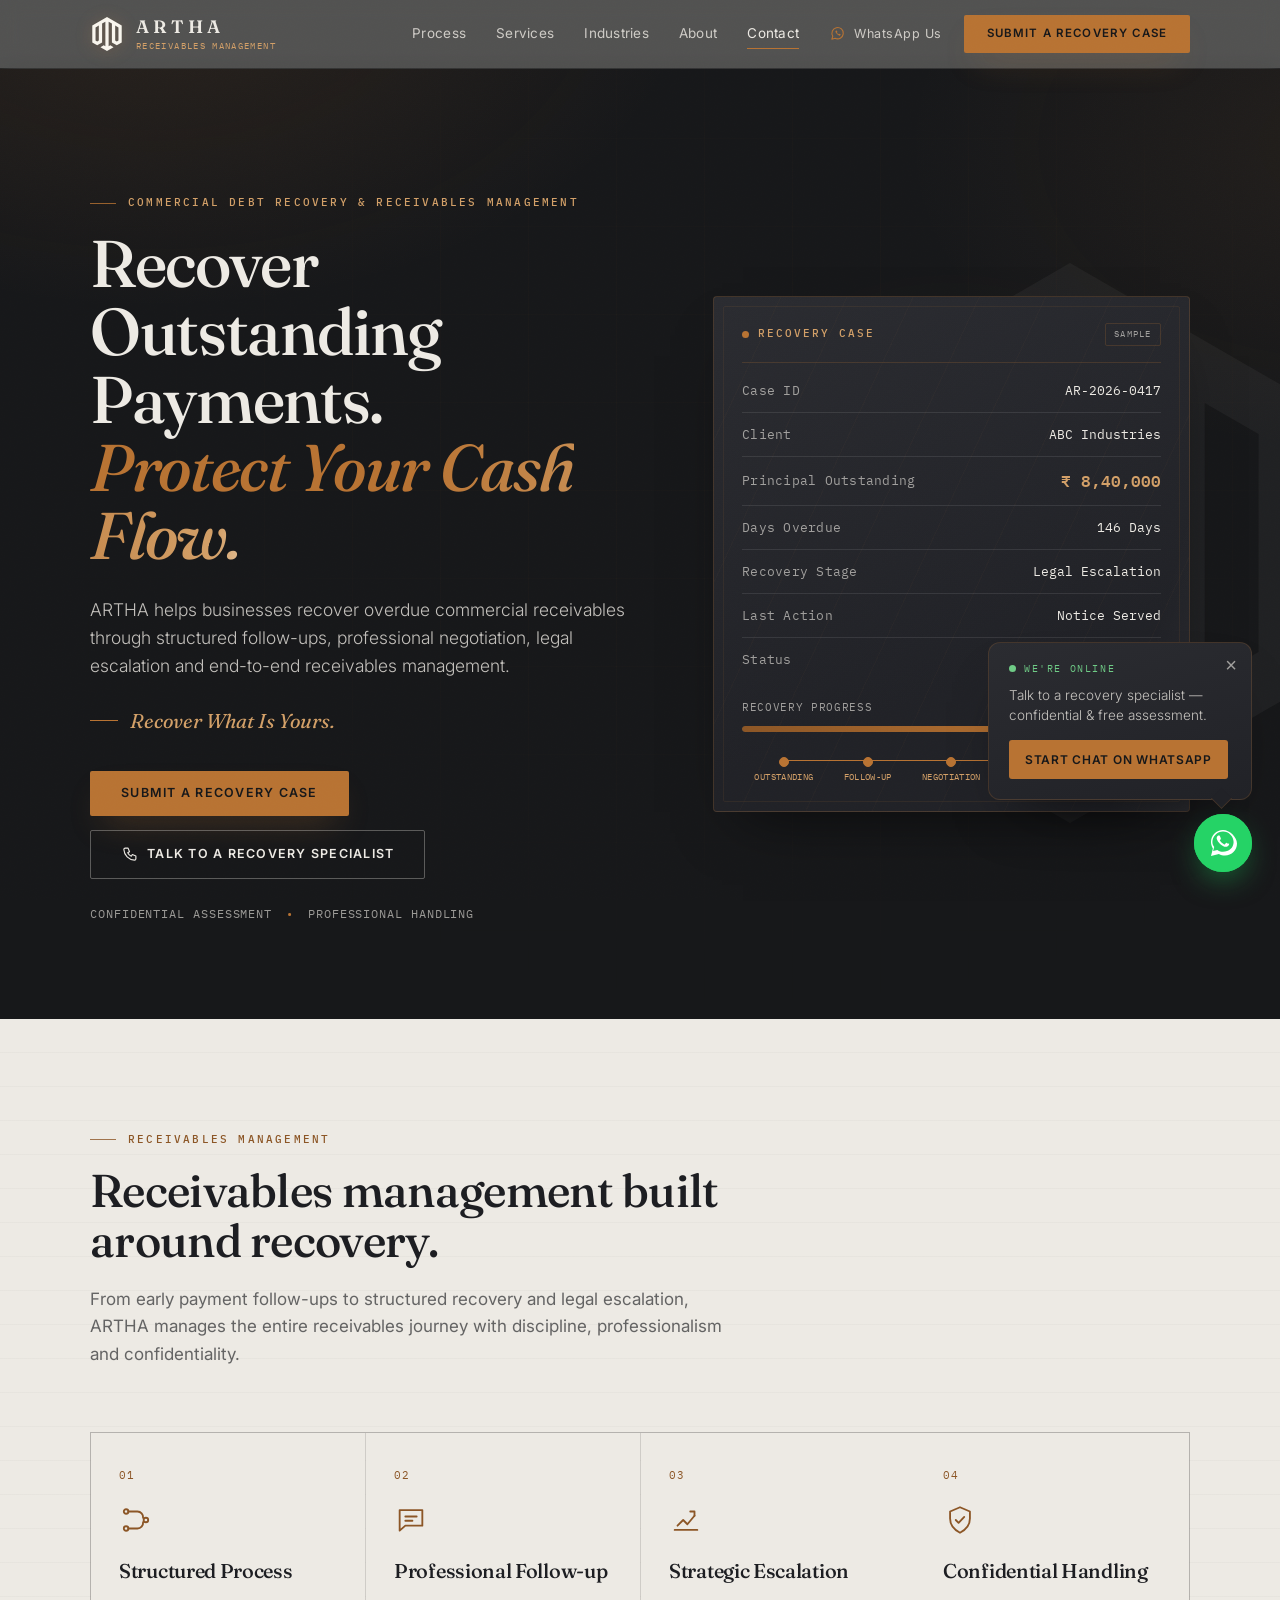
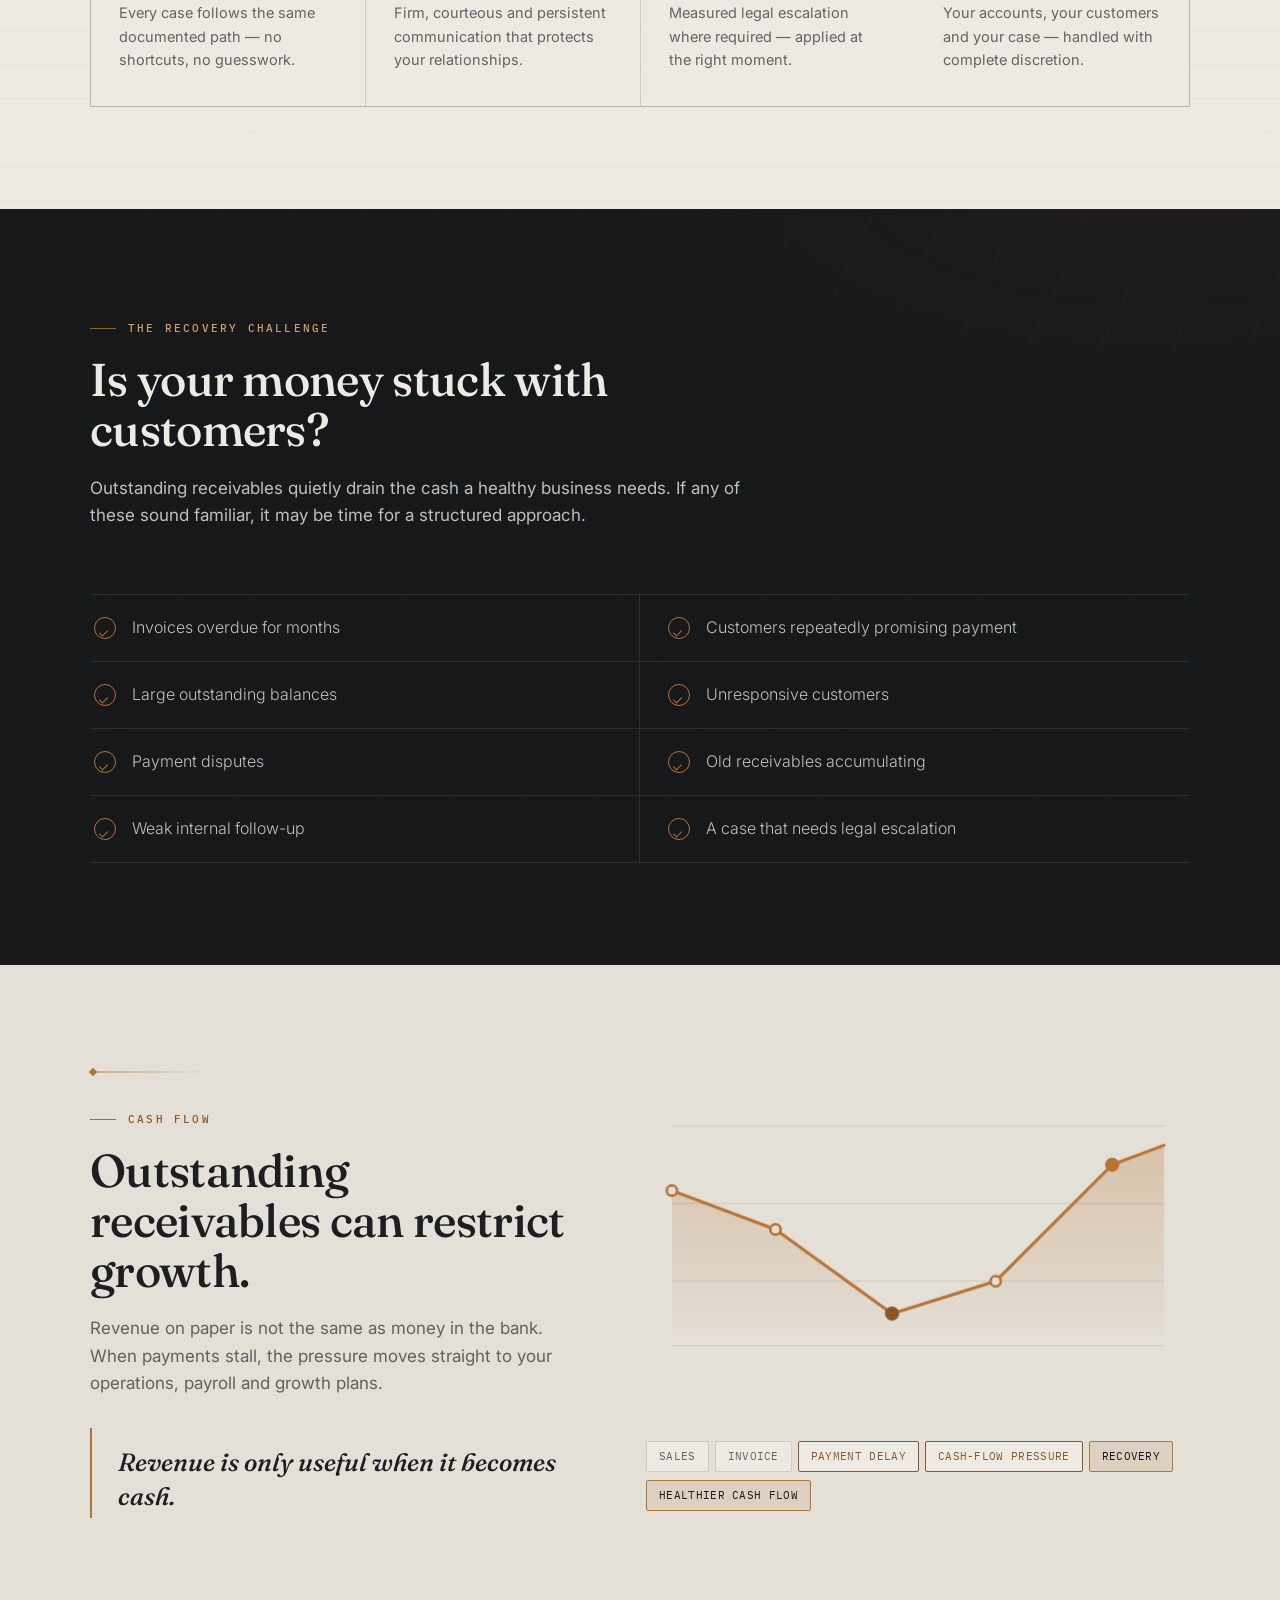
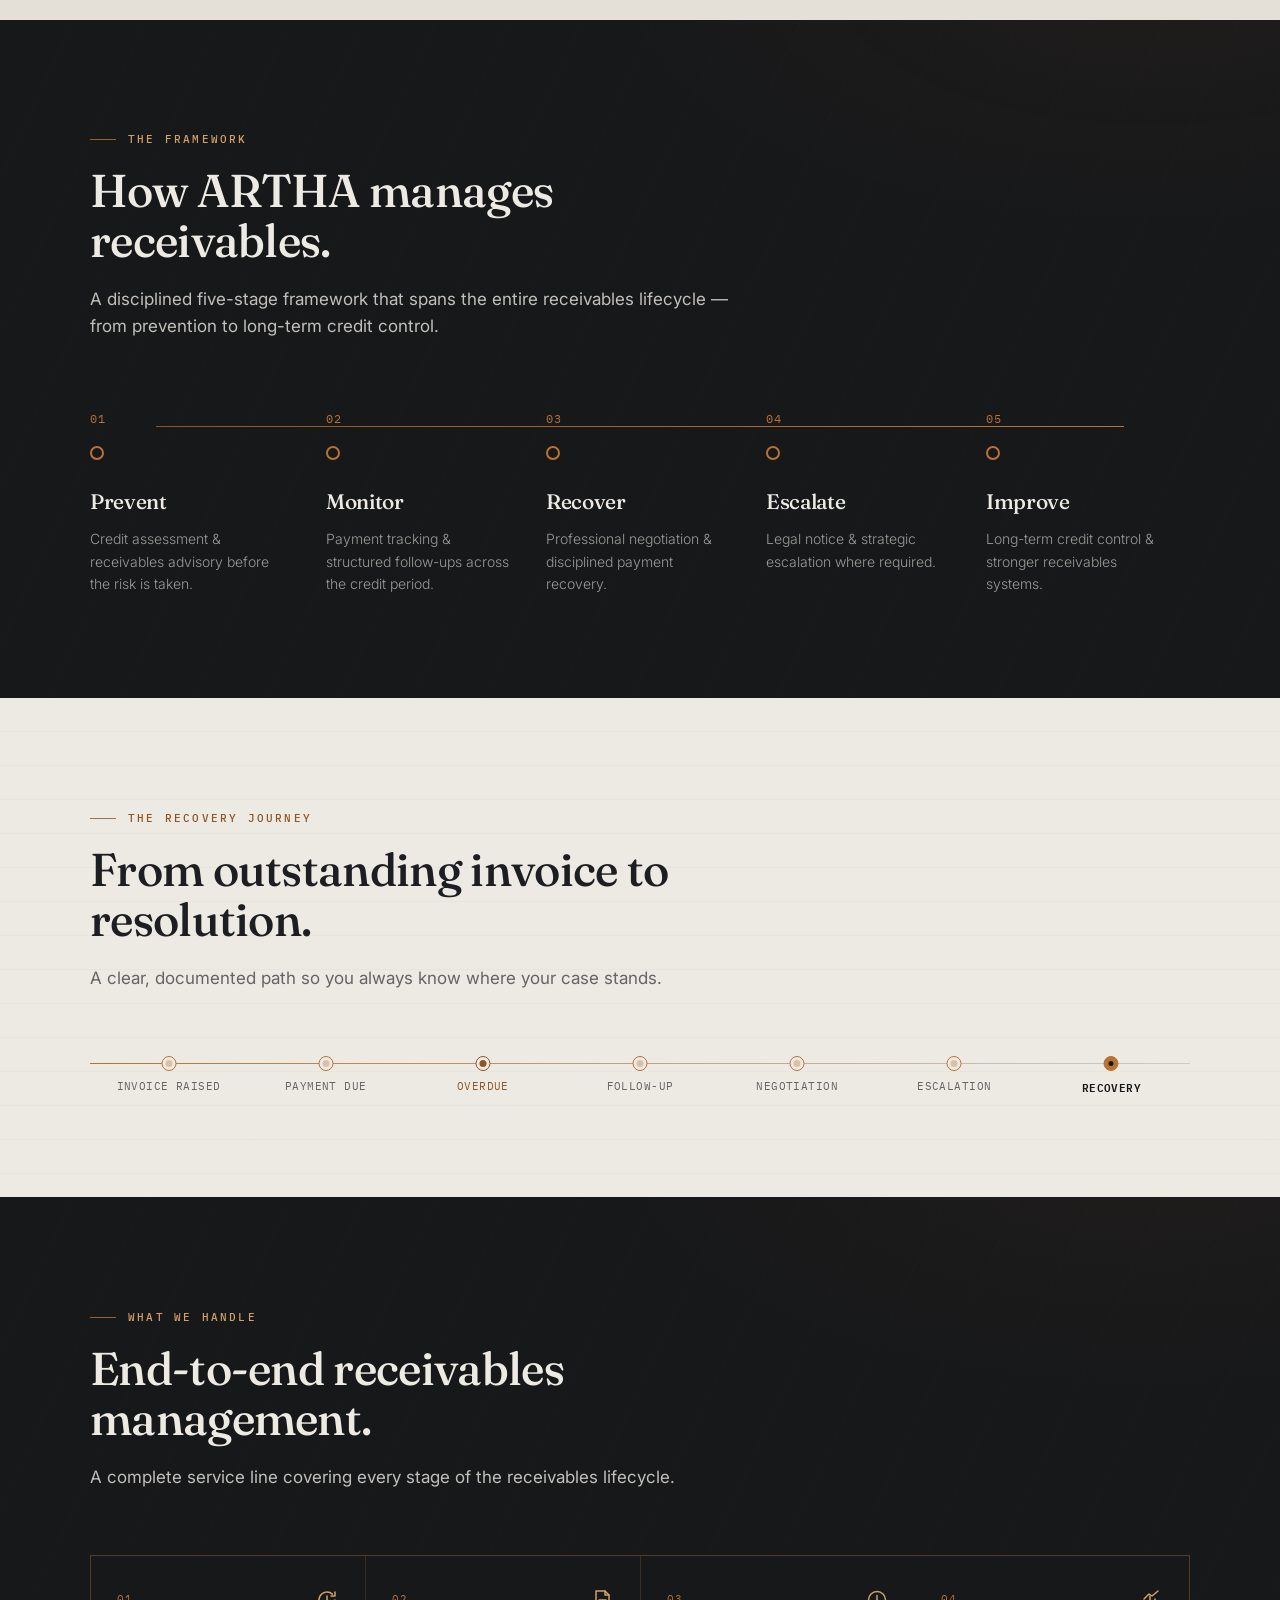
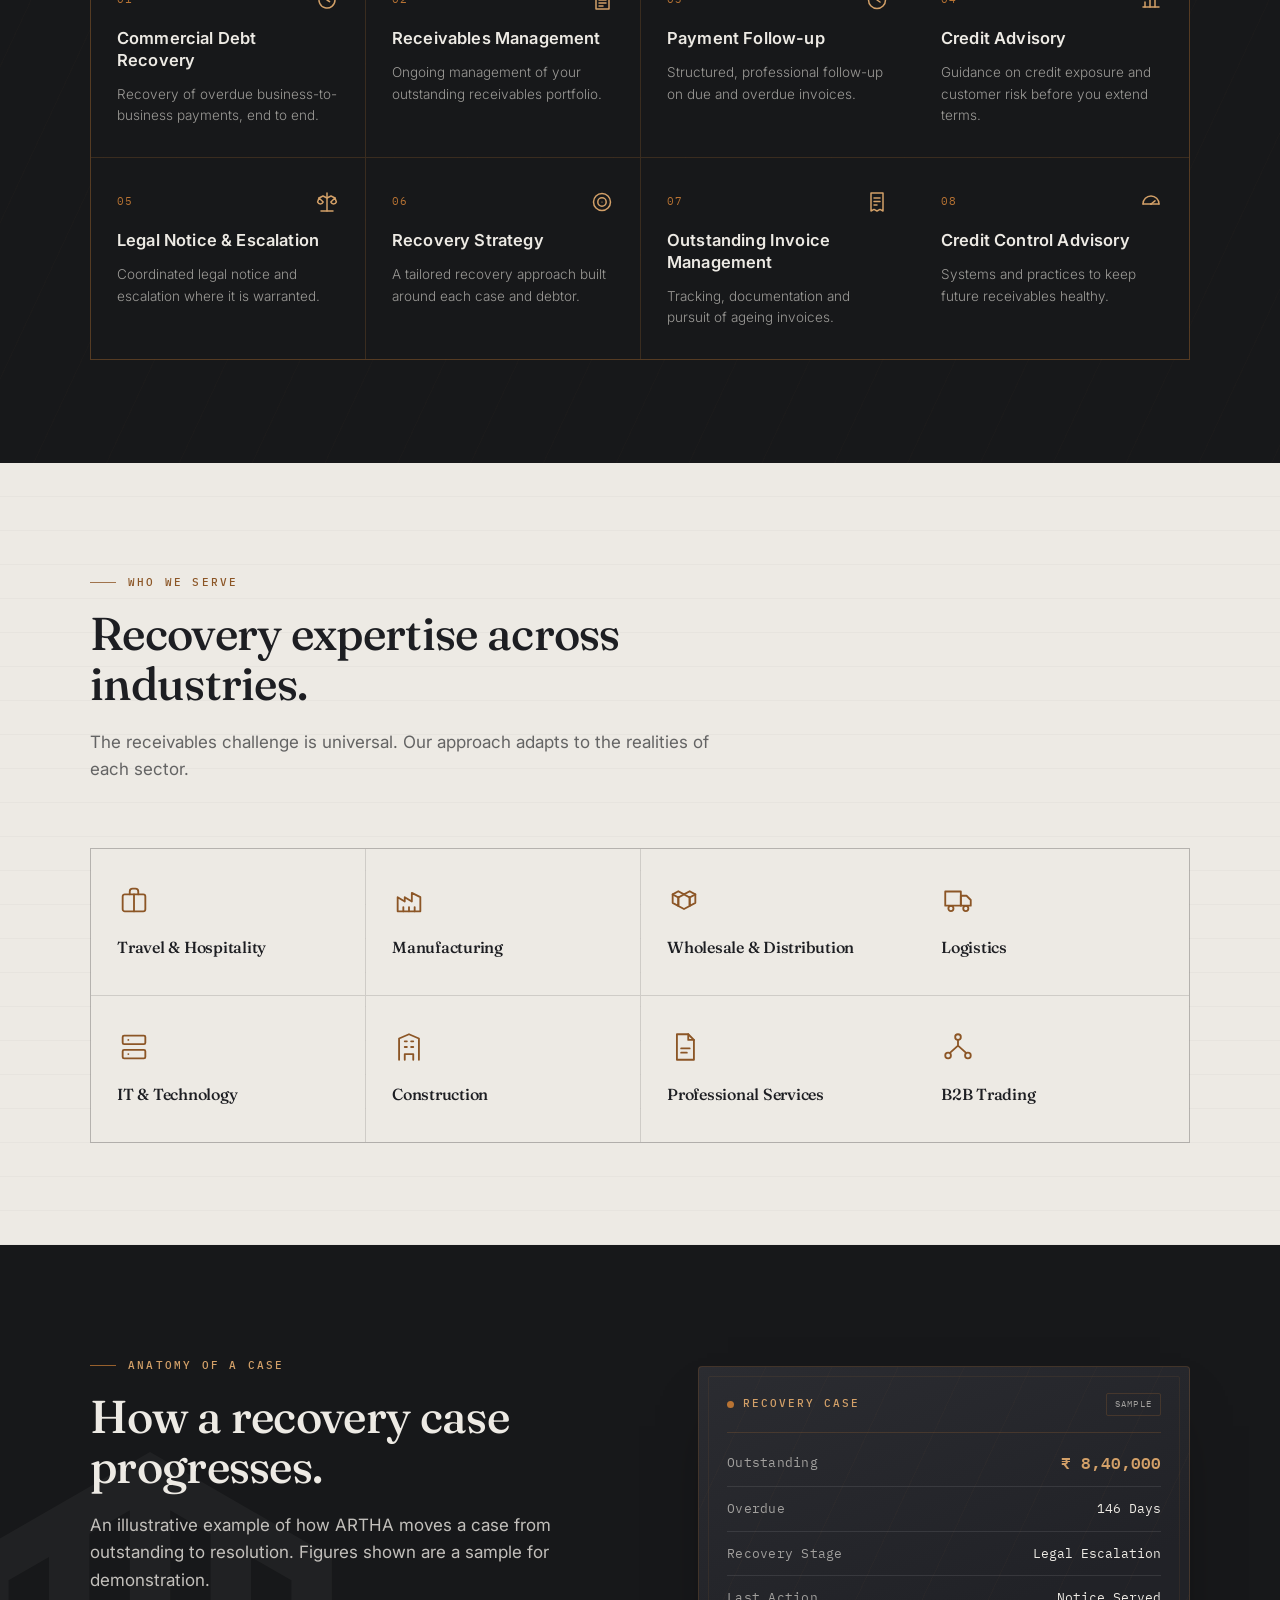
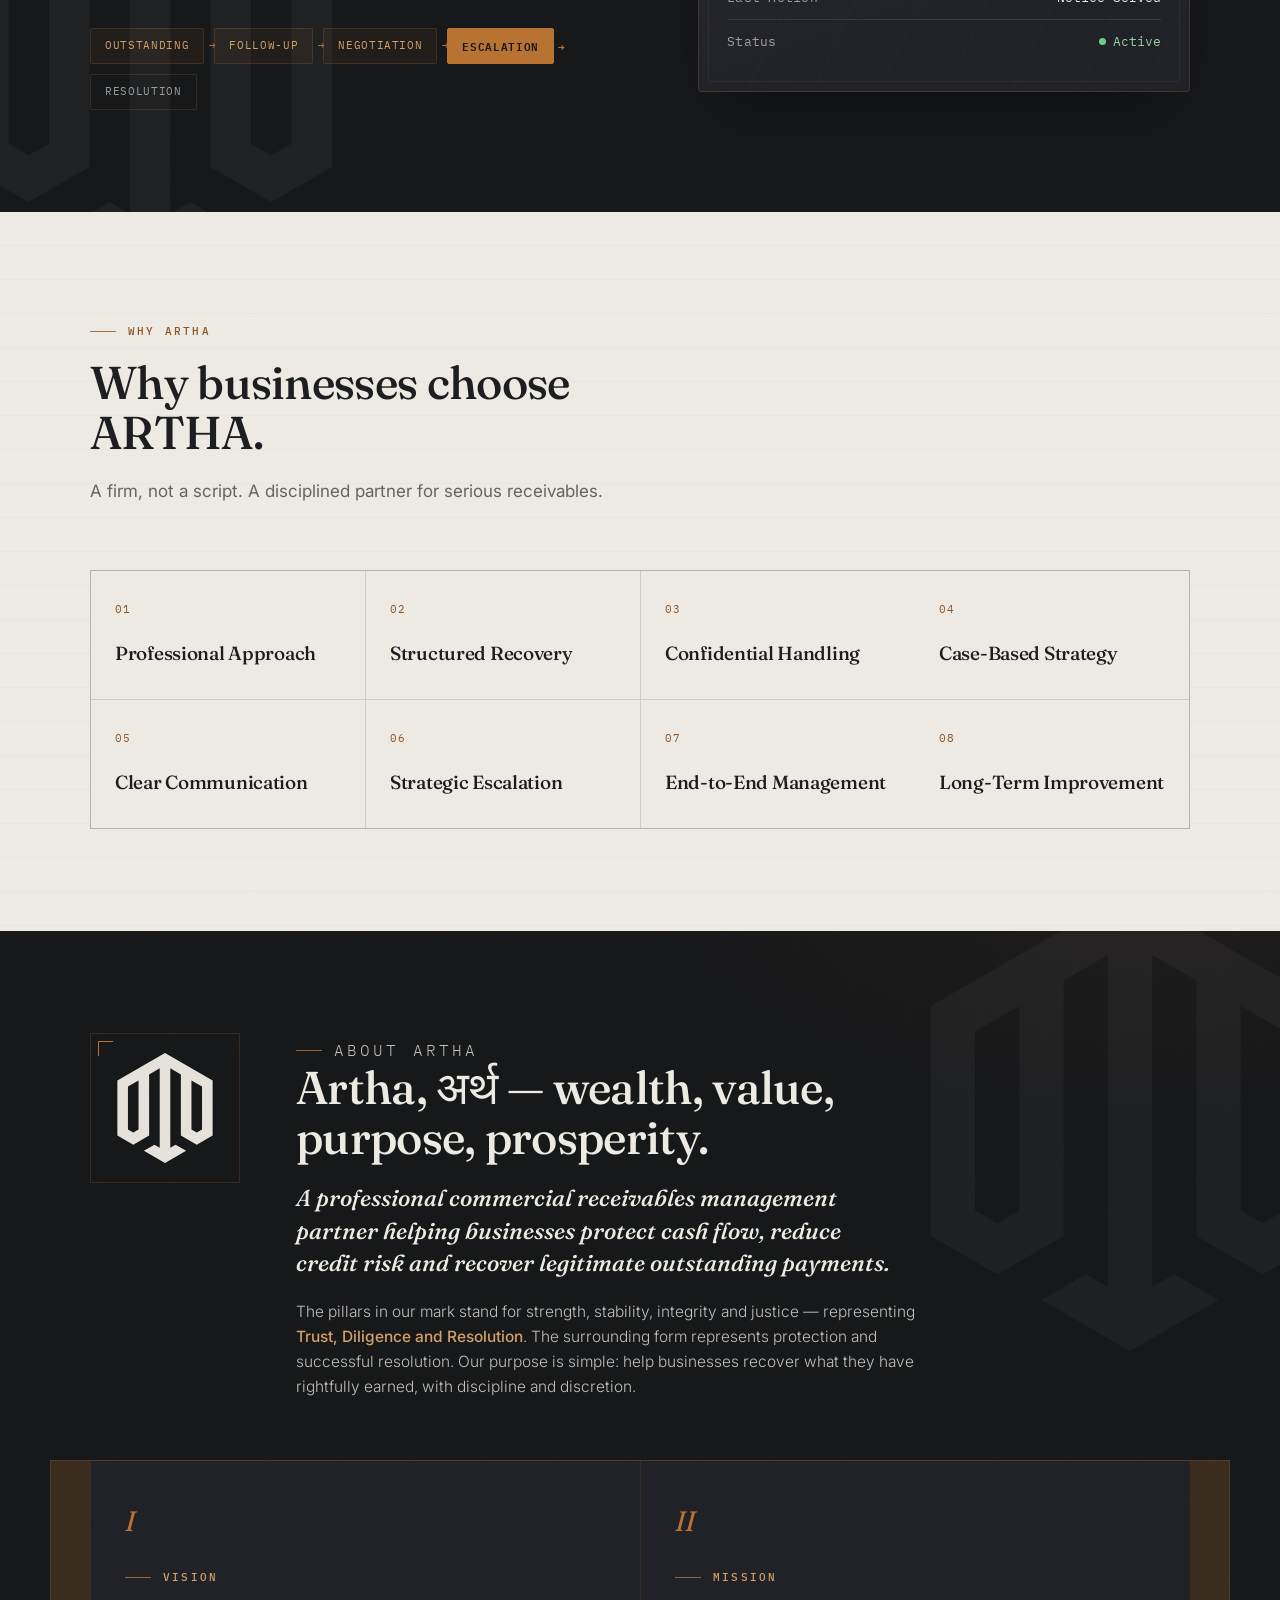
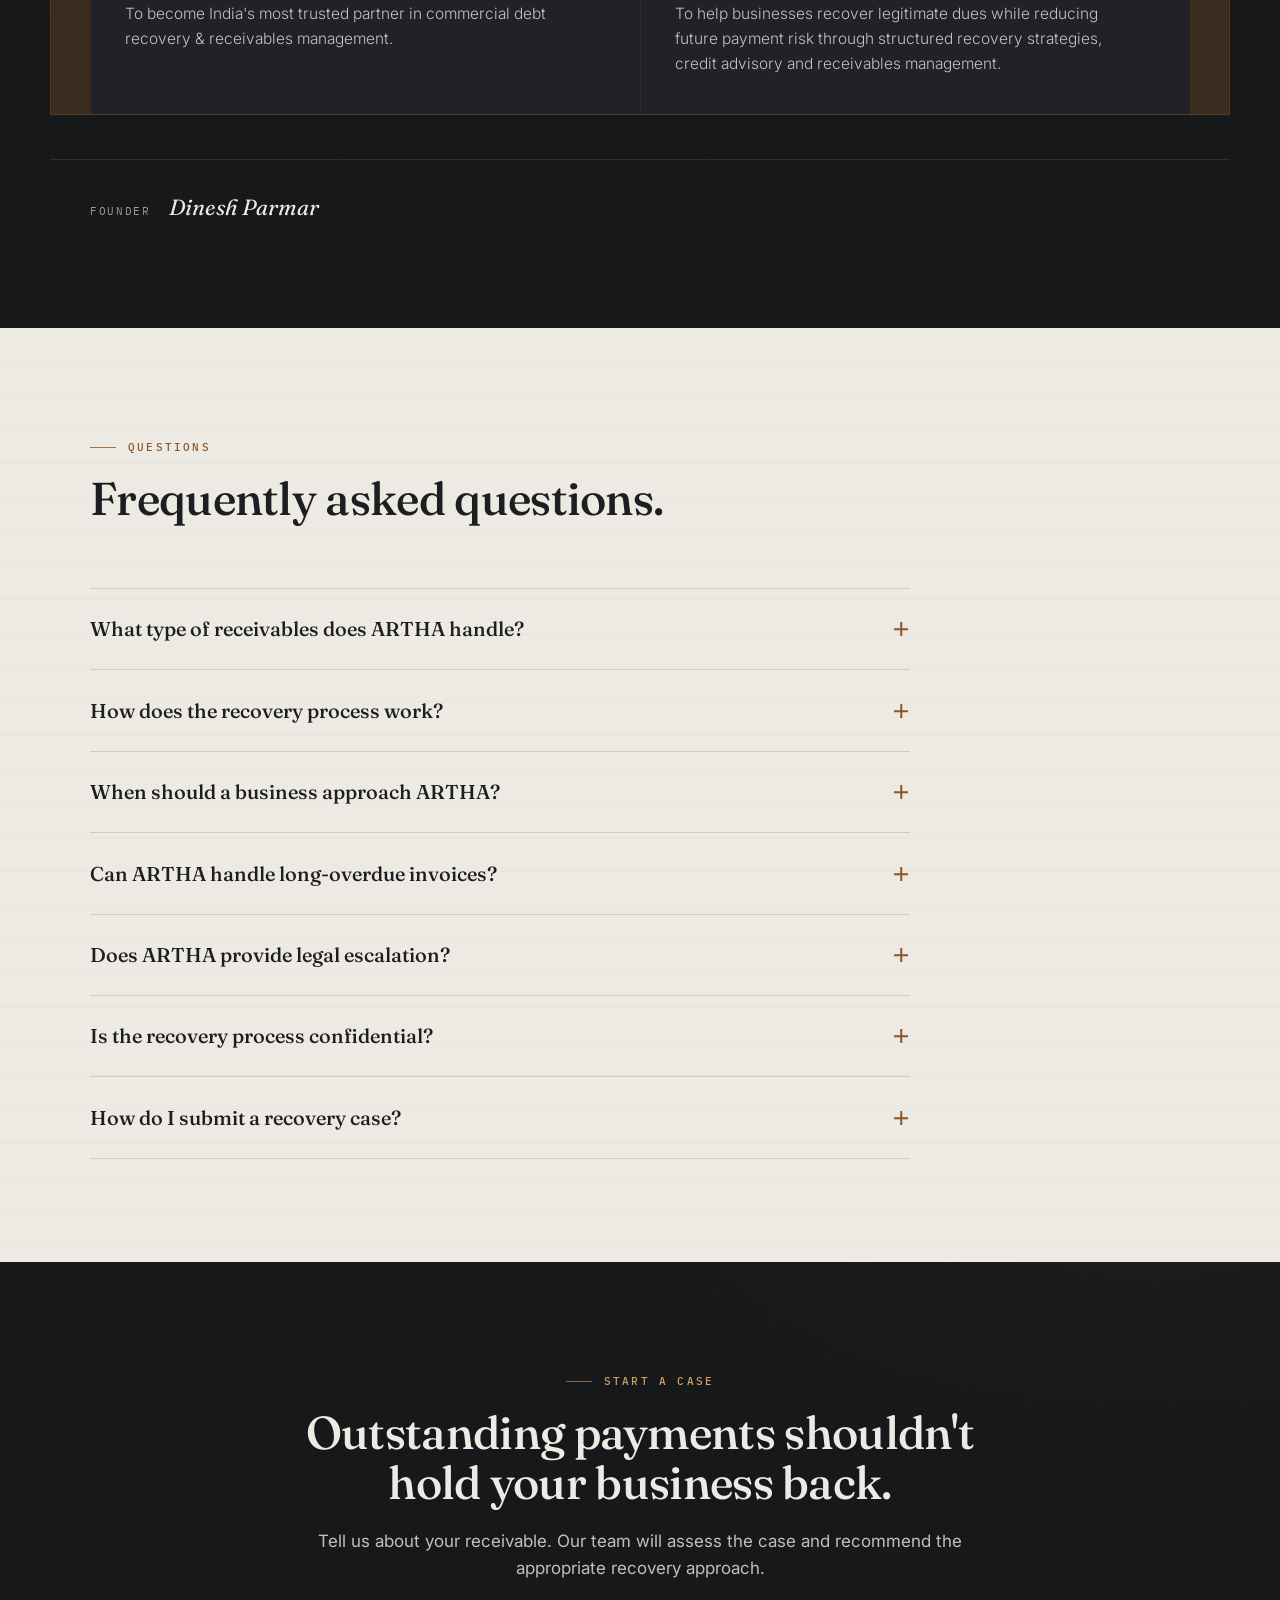
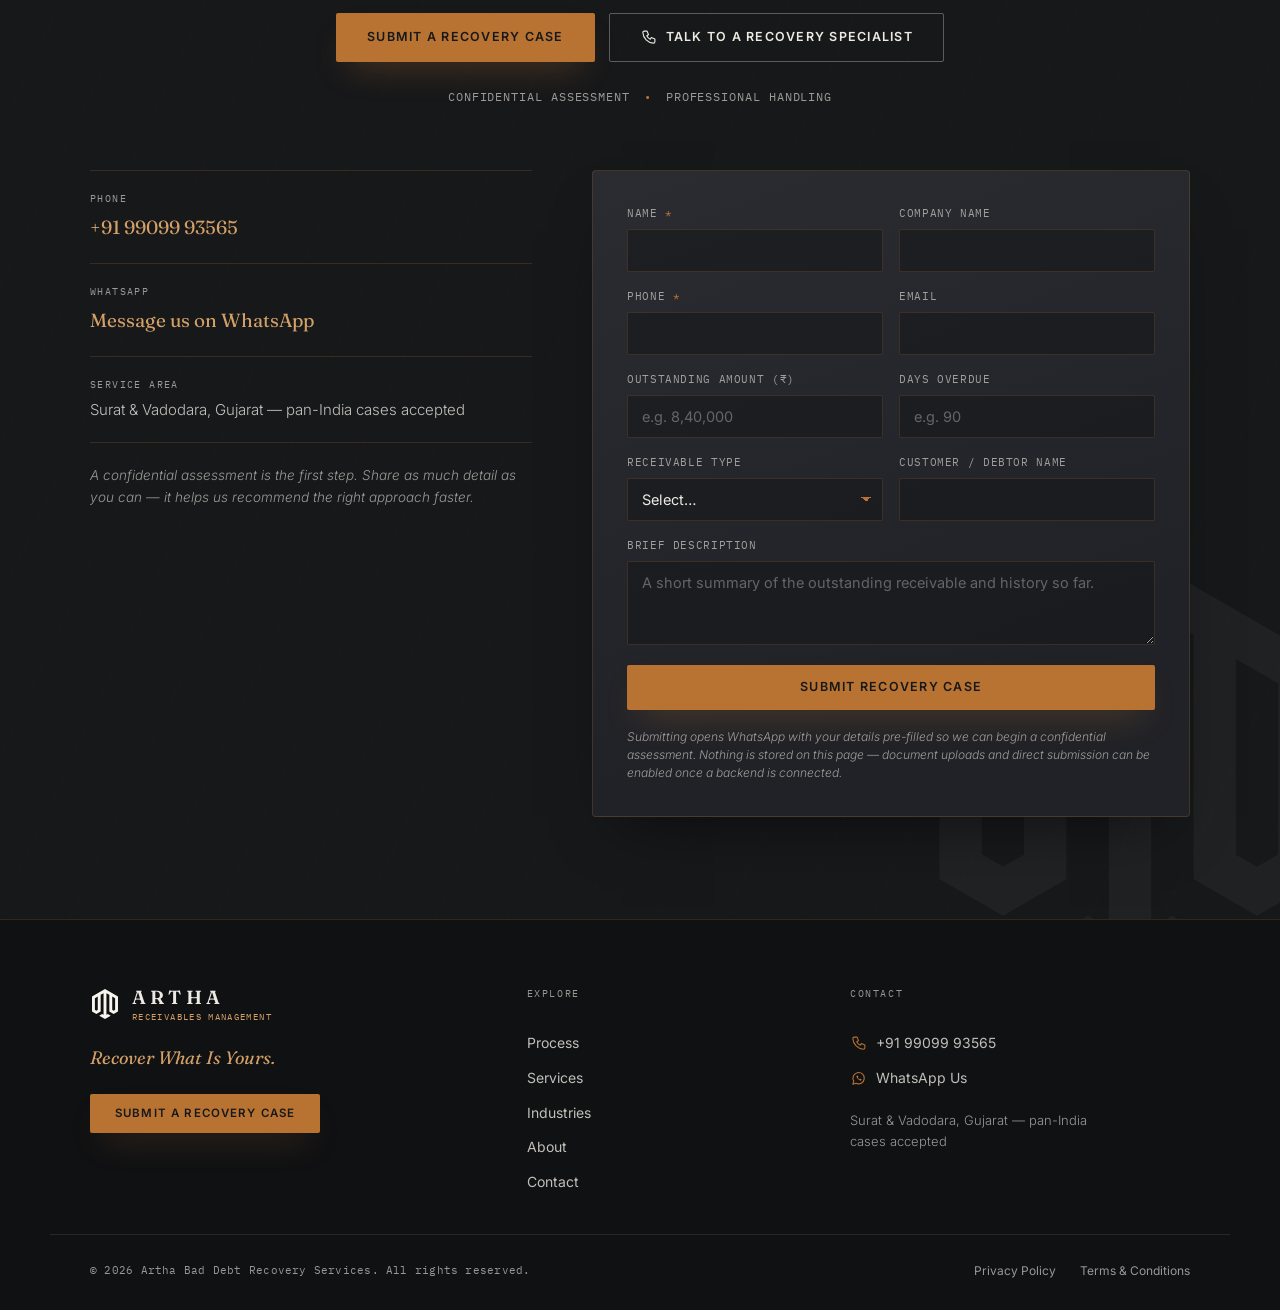
==== commit e9a580be: "Recolor site to Charcoal + Bronze theme Swap the Navy/Gold/Cream palette for a modern Charcoal + Bro" ====
--- a/index.html
+++ b/index.html
@@ -7,7 +7,7 @@
 <title>ARTHA — Commercial Receivables Management &amp; Debt Recovery</title>
 <meta name="description" content="ARTHA is a commercial receivables management and business debt recovery partner. We help businesses recover outstanding payments, protect cash flow and reduce credit risk through structured follow-ups, professional negotiation and legal escalation.">
 <meta name="keywords" content="Commercial Receivables Management, Commercial Debt Recovery, Business Debt Recovery, Outstanding Payment Recovery, Receivables Management Services, Invoice Recovery, Payment Recovery Services, Credit Advisory">
-<meta name="theme-color" content="#0E1B2A">
+<meta name="theme-color" content="#17181A">
 <link rel="canonical" href="https://artharecovery.in/">
 
 <!-- Open Graph -->
@@ -258,8 +258,8 @@
         <svg class="cashflow-svg" viewBox="0 0 420 260" role="img" preserveAspectRatio="xMidYMid meet">
           <defs>
             <linearGradient id="cfFill" x1="0" y1="0" x2="0" y2="1">
-              <stop offset="0%" stop-color="rgba(200,164,93,0.28)"/>
-              <stop offset="100%" stop-color="rgba(200,164,93,0)"/>
+              <stop offset="0%" stop-color="rgba(184,115,51,0.28)"/>
+              <stop offset="100%" stop-color="rgba(184,115,51,0)"/>
             </linearGradient>
           </defs>
           <!-- baseline grid -->
--- a/style.css
+++ b/style.css
@@ -5,36 +5,36 @@
    ========================================================= */
 
 :root{
-  --ink: #0E1B2A;
-  --ink-2: #14263A;
-  --ink-3: #1B3049;
-  --ink-4: #21395270;
-  --paper: #F8F5ED;
-  --paper-2: #F1EBDC;
-  --paper-3: #E9E1CD;
-
-  --gold: #C8A45D;
-  --gold-soft: #DEC48C;
-  --gold-deep: #9C7B3C;
-
-  --line-on-dark: rgba(200,164,93,0.22);
-  --line-on-dark-soft: rgba(200,164,93,0.10);
-  --hair-on-dark: rgba(248,245,237,0.10);
-  --line-on-light: rgba(14,27,42,0.14);
-  --line-on-light-soft: rgba(14,27,42,0.07);
-
-  --ink-text: #1B2430;
-  --muted-light: rgba(248,245,237,0.62);
-  --muted-light-2: rgba(248,245,237,0.80);
-  --muted-dark: rgba(27,36,48,0.66);
+  --ink: #17181A;
+  --ink-2: #212227;
+  --ink-3: #2B2C31;
+  --ink-4: #33343A70;
+  --paper: #EDEAE4;
+  --paper-2: #E4E0D8;
+  --paper-3: #D8D3C8;
+
+  --gold: #B87333;
+  --gold-soft: #D3A068;
+  --gold-deep: #8C5626;
+
+  --line-on-dark: rgba(184,115,51,0.22);
+  --line-on-dark-soft: rgba(184,115,51,0.10);
+  --hair-on-dark: rgba(237,234,228,0.10);
+  --line-on-light: rgba(23,24,26,0.14);
+  --line-on-light-soft: rgba(23,24,26,0.07);
+
+  --ink-text: #1D1E22;
+  --muted-light: rgba(237,234,228,0.62);
+  --muted-light-2: rgba(237,234,228,0.80);
+  --muted-dark: rgba(29,30,34,0.66);
 
   --font-display: 'Fraunces', Georgia, serif;
   --font-body: 'Inter', -apple-system, BlinkMacSystemFont, sans-serif;
   --font-mono: 'IBM Plex Mono', ui-monospace, monospace;
 
   --shadow-card: 0 30px 60px -30px rgba(0,0,0,0.6);
-  --shadow-soft: 0 14px 34px -18px rgba(14,27,42,0.4);
-  --shadow-gold: 0 16px 34px -14px rgba(200,164,93,0.42);
+  --shadow-soft: 0 14px 34px -18px rgba(23,24,26,0.4);
+  --shadow-gold: 0 16px 34px -14px rgba(184,115,51,0.42);
 
   --ease: cubic-bezier(.2,.6,.2,1);
   --maxw: 1180px;
@@ -90,7 +90,7 @@
 /* ---------- Ornament ---------- */
 .ornament{ position: relative; height: 8px; width: 120px; margin-bottom: 26px; }
 .ornament::before{ content:''; position:absolute; left:0; top:50%; width:100%; height:1px; transform: translateY(-50%);
-  background: linear-gradient(90deg, var(--gold), rgba(200,164,93,0)); }
+  background: linear-gradient(90deg, var(--gold), rgba(184,115,51,0)); }
 .ornament::after{ content:''; position:absolute; left:0; top:50%; width:6px; height:6px; background: var(--gold);
   transform: translate(0,-50%) rotate(45deg); }
 
@@ -110,9 +110,9 @@
   cursor: pointer; line-height: 1;
 }
 .btn-gold{ background: var(--gold); color: var(--ink); box-shadow: var(--shadow-gold); }
-.btn-gold:hover{ background: var(--gold-soft); transform: translateY(-2px); box-shadow: 0 20px 40px -14px rgba(200,164,93,0.55); }
-.btn-ghost{ border-color: rgba(248,245,237,0.32); color: var(--paper); }
-.btn-ghost:hover{ border-color: var(--gold); background: rgba(200,164,93,0.08); color: var(--gold-soft); transform: translateY(-2px); }
+.btn-gold:hover{ background: var(--gold-soft); transform: translateY(-2px); box-shadow: 0 20px 40px -14px rgba(184,115,51,0.55); }
+.btn-ghost{ border-color: rgba(237,234,228,0.32); color: var(--paper); }
+.btn-ghost:hover{ border-color: var(--gold); background: rgba(184,115,51,0.08); color: var(--gold-soft); transform: translateY(-2px); }
 .btn-block{ width: 100%; }
 .btn .ic{ stroke-width: 1.6; }
 
@@ -129,20 +129,20 @@
    ========================================================= */
 .site-header{
   position: sticky; top:0; z-index: 100;
-  background: rgba(14,27,42,0.72);
+  background: rgba(23,24,26,0.72);
   backdrop-filter: blur(10px) saturate(120%);
   -webkit-backdrop-filter: blur(10px) saturate(120%);
   border-bottom: 1px solid transparent;
   transition: background .3s var(--ease), border-color .3s var(--ease), box-shadow .3s var(--ease);
 }
 .site-header.scrolled{
-  background: rgba(12,24,38,0.94);
+  background: rgba(18,19,21,0.94);
   border-bottom-color: var(--line-on-dark);
   box-shadow: 0 10px 30px -22px rgba(0,0,0,0.8);
 }
 .header-row{ display:flex; align-items:center; gap: 30px; padding: 15px var(--pad); color: var(--paper); }
 .brand{ display:flex; align-items:center; gap:12px; text-decoration:none; color:var(--paper); margin-right: auto; }
-.brand-mark{ filter: drop-shadow(0 2px 8px rgba(200,164,93,0.28)); }
+.brand-mark{ filter: drop-shadow(0 2px 8px rgba(184,115,51,0.28)); }
 .brand-word{ display:flex; flex-direction: column; line-height: 1.25; }
 .brand-en{ font-family: var(--font-display); font-size: 18px; letter-spacing: 0.22em; font-weight: 600; }
 .brand-sub{ font-family: var(--font-mono); font-size: 8.5px; letter-spacing: 0.16em; color: var(--gold-soft); text-transform: uppercase; margin-top: 2px; }
@@ -162,7 +162,7 @@
 .menu-toggle[aria-expanded="true"] span:nth-child(2){ opacity: 0; }
 .menu-toggle[aria-expanded="true"] span:nth-child(3){ transform: translateY(-6.5px) rotate(-45deg); }
 
-.mobile-nav{ display:none; flex-direction:column; gap: 4px; padding: 8px var(--pad) 26px; background: rgba(12,24,38,0.98); border-top:1px solid var(--line-on-dark); }
+.mobile-nav{ display:none; flex-direction:column; gap: 4px; padding: 8px var(--pad) 26px; background: rgba(18,19,21,0.98); border-top:1px solid var(--line-on-dark); }
 .mobile-nav a{ text-decoration:none; color: var(--muted-light-2); font-size: 15px; padding: 13px 0; border-bottom: 1px solid var(--hair-on-dark); }
 .mobile-nav a.btn{ border: 1px solid transparent; justify-content: center; margin-top: 16px; padding: 15px; }
 .mobile-nav .ghost-link{ border-bottom: none; padding-top: 18px; justify-content: center; }
@@ -175,8 +175,8 @@
 .hero{
   position: relative; overflow: hidden;
   background:
-    radial-gradient(ellipse 900px 560px at 12% -10%, rgba(200,164,93,0.12), transparent 60%),
-    radial-gradient(ellipse 800px 560px at 105% 8%, rgba(200,164,93,0.07), transparent 55%),
+    radial-gradient(ellipse 900px 560px at 12% -10%, rgba(184,115,51,0.12), transparent 60%),
+    radial-gradient(ellipse 800px 560px at 105% 8%, rgba(184,115,51,0.07), transparent 55%),
     var(--ink);
   color: var(--paper);
   padding: clamp(70px, 10vw, 118px) 0 clamp(64px, 8vw, 96px);
@@ -185,8 +185,8 @@
 .hero-grid-lines{
   position:absolute; inset:0; pointer-events:none; opacity:.5;
   background-image:
-    repeating-linear-gradient(90deg, rgba(200,164,93,0.05) 0 1px, transparent 1px 88px),
-    repeating-linear-gradient(0deg, rgba(200,164,93,0.035) 0 1px, transparent 1px 88px);
+    repeating-linear-gradient(90deg, rgba(184,115,51,0.05) 0 1px, transparent 1px 88px),
+    repeating-linear-gradient(0deg, rgba(184,115,51,0.035) 0 1px, transparent 1px 88px);
   mask-image: radial-gradient(ellipse 80% 80% at 60% 40%, #000 30%, transparent 78%);
   -webkit-mask-image: radial-gradient(ellipse 80% 80% at 60% 40%, #000 30%, transparent 78%);
 }
@@ -214,7 +214,7 @@
 }
 .case-card::after{
   content:''; position:absolute; inset:0; pointer-events:none;
-  background: repeating-linear-gradient(115deg, rgba(200,164,93,0.03) 0 1px, transparent 1px 60px);
+  background: repeating-linear-gradient(115deg, rgba(184,115,51,0.03) 0 1px, transparent 1px 60px);
 }
 .case-card.framed::before{
   content:''; position:absolute; top:9px; left:9px; right:9px; bottom:9px;
@@ -231,13 +231,13 @@
 .case-row.emphasis dd{ color: var(--gold-soft); font-size: 16px; font-weight: 600; }
 .status-active{ color: #8FD4A0 !important; display:inline-flex; align-items:center; gap: 7px; }
 .pulse{ width: 7px; height: 7px; border-radius: 50%; background: #6FCB86; box-shadow: 0 0 0 0 rgba(111,203,134,0.6); animation: pulse 2s infinite; flex:none; }
-.case-tag .pulse{ background: var(--gold); box-shadow: 0 0 0 0 rgba(200,164,93,0.6); }
+.case-tag .pulse{ background: var(--gold); box-shadow: 0 0 0 0 rgba(184,115,51,0.6); }
 @keyframes pulse{ 0%{ box-shadow: 0 0 0 0 rgba(111,203,134,0.5);} 70%{ box-shadow: 0 0 0 6px rgba(111,203,134,0);} 100%{ box-shadow: 0 0 0 0 rgba(111,203,134,0);} }
 
 .case-progress{ margin-top: 18px; position: relative; z-index:1; }
 .case-progress-head{ display:flex; justify-content: space-between; font-family: var(--font-mono); font-size: 11px; letter-spacing: 0.06em; text-transform: uppercase; color: var(--muted-light); margin-bottom: 9px; }
 .case-progress-val{ color: var(--gold-soft); font-weight: 600; }
-.progress-track{ height: 6px; background: rgba(248,245,237,0.08); border-radius: 3px; overflow: hidden; }
+.progress-track{ height: 6px; background: rgba(237,234,228,0.08); border-radius: 3px; overflow: hidden; }
 .progress-fill{ display:block; height: 100%; width: 0; background: linear-gradient(90deg, var(--gold-deep), var(--gold)); border-radius: 3px; transition: width 1.4s var(--ease); }
 .progress-fill.animate{ width: var(--target); }
 
@@ -250,7 +250,7 @@
 .case-stages li.done::before{ background: var(--gold); border-color: var(--gold); }
 .case-stages li.done::after{ background: var(--gold); }
 .case-stages li.current{ color: var(--paper); }
-.case-stages li.current::before{ background: var(--ink); border-color: var(--gold); box-shadow: 0 0 0 3px rgba(200,164,93,0.2); }
+.case-stages li.current::before{ background: var(--ink); border-color: var(--gold); box-shadow: 0 0 0 3px rgba(184,115,51,0.2); }
 
 /* =========================================================
    Shared section paddings & textures
@@ -263,13 +263,13 @@
 
 /* faint ledger-rule texture on light sections */
 .value, .journey, .industries, .why, .faq{
-  background-image: repeating-linear-gradient(to bottom, transparent 0 33px, rgba(14,27,42,0.028) 33px 34px);
+  background-image: repeating-linear-gradient(to bottom, transparent 0 33px, rgba(23,24,26,0.028) 33px 34px);
 }
 /* subtle gold weave on dark sections */
 .problem, .process, .services, .about, .contact{
   background-image:
-    radial-gradient(ellipse 900px 400px at 90% -5%, rgba(200,164,93,0.05), transparent 60%),
-    repeating-linear-gradient(115deg, rgba(200,164,93,0.018) 0 1px, transparent 1px 66px);
+    radial-gradient(ellipse 900px 400px at 90% -5%, rgba(184,115,51,0.05), transparent 60%),
+    repeating-linear-gradient(115deg, rgba(184,115,51,0.018) 0 1px, transparent 1px 66px);
 }
 .cashflow{ background: var(--paper-2); }
 
@@ -322,7 +322,7 @@
 .cashflow-steps li{ font-family: var(--font-mono); font-size: 10.5px; letter-spacing: 0.03em; text-transform: uppercase; color: var(--muted-dark);
   padding: 6px 12px; border: 1px solid var(--line-on-light); border-radius: 2px; background: var(--paper); }
 .cashflow-steps li.low{ color: var(--gold-deep); border-color: var(--gold-deep); }
-.cashflow-steps li.high{ color: var(--ink); border-color: var(--gold); background: rgba(200,164,93,0.14); }
+.cashflow-steps li.high{ color: var(--ink); border-color: var(--gold); background: rgba(184,115,51,0.14); }
 
 /* =========================================================
    PROCESS — 5-stage timeline
@@ -392,7 +392,7 @@
 .casestudy-flow li{ font-family: var(--font-mono); font-size: 11px; letter-spacing: 0.06em; text-transform: uppercase; color: var(--muted-light);
   padding: 8px 14px; border: 1px solid var(--line-on-dark); border-radius: 2px; position: relative; }
 .casestudy-flow li:not(:last-child)::after{ content:'→'; position: absolute; right: -13px; top:50%; transform: translateY(-50%); color: var(--gold); font-size: 11px; }
-.casestudy-flow li.done{ color: var(--gold-soft); border-color: var(--line-on-dark); background: rgba(200,164,93,0.06); }
+.casestudy-flow li.done{ color: var(--gold-soft); border-color: var(--line-on-dark); background: rgba(184,115,51,0.06); }
 .casestudy-flow li.current{ color: var(--ink); background: var(--gold); border-color: var(--gold); font-weight: 600; }
 
 /* =========================================================
@@ -479,7 +479,7 @@
 .case-form label{ display:flex; flex-direction:column; gap:7px; font-size: 10.5px; letter-spacing: 0.06em; color: var(--muted-light); text-transform: uppercase; font-family: var(--font-mono); }
 .case-form label em{ color: var(--gold); font-style: normal; }
 .case-form input, .case-form select, .case-form textarea{
-  background: rgba(14,27,42,0.6); border: 1px solid var(--line-on-dark); color: var(--paper);
+  background: rgba(23,24,26,0.6); border: 1px solid var(--line-on-dark); color: var(--paper);
   padding: 12px 14px; border-radius: 2px; font-family: var(--font-body); font-size: 14.5px;
   text-transform: none; letter-spacing: normal; transition: border-color .2s var(--ease), background .2s var(--ease);
   width: 100%;
@@ -488,16 +488,16 @@
 .case-form select{ appearance: none; -webkit-appearance:none; cursor: pointer;
   background-image: linear-gradient(45deg, transparent 50%, var(--gold) 50%), linear-gradient(135deg, var(--gold) 50%, transparent 50%);
   background-position: right 16px center, right 11px center; background-size: 5px 5px, 5px 5px; background-repeat: no-repeat; padding-right: 34px; }
-.case-form input:focus, .case-form select:focus, .case-form textarea:focus{ border-color: var(--gold); background: rgba(14,27,42,0.85); outline: none; }
+.case-form input:focus, .case-form select:focus, .case-form textarea:focus{ border-color: var(--gold); background: rgba(23,24,26,0.85); outline: none; }
 .case-form [aria-invalid="true"]{ border-color: #C97B6B; }
-.case-form input::placeholder, .case-form textarea::placeholder{ color: rgba(248,245,237,0.35); }
+.case-form input::placeholder, .case-form textarea::placeholder{ color: rgba(237,234,228,0.35); }
 .case-form .btn{ margin-top: 4px; }
 .form-note{ font-size: 12px; color: var(--muted-light); margin: 2px 0 0; font-style: italic; line-height: 1.5; font-weight: 300; }
 
 /* =========================================================
    FOOTER
    ========================================================= */
-.site-footer{ background: #0B1622; border-top: 1px solid var(--line-on-dark); padding: clamp(48px, 6vw, 66px) 0 30px; }
+.site-footer{ background: #101113; border-top: 1px solid var(--line-on-dark); padding: clamp(48px, 6vw, 66px) 0 30px; }
 .footer-top{ display:grid; grid-template-columns: 1.4fr 1fr 1.2fr; gap: 40px; padding-bottom: 40px; border-bottom: 1px solid var(--hair-on-dark); }
 .footer-brand .brand-footer{ display:flex; align-items:center; gap: 12px; }
 .footer-brand .brand-en{ font-family: var(--font-display); font-size: 19px; letter-spacing: 0.22em; color: var(--paper); }
@@ -589,7 +589,7 @@
 .scroll-progress{
   position: fixed; top: 0; left: 0; height: 2px; width: 0; z-index: 200; pointer-events: none;
   background: linear-gradient(90deg, var(--gold-deep), var(--gold) 60%, var(--gold-soft));
-  box-shadow: 0 0 12px rgba(200,164,93,0.55);
+  box-shadow: 0 0 12px rgba(184,115,51,0.55);
   transition: width .12s linear;
 }
 
@@ -615,7 +615,7 @@
 .hero-anim-card{ position: relative; }
 .hero-anim-card::before{
   content:''; position:absolute; inset: 4% 6%; z-index:-1; border-radius: 40px;
-  background: radial-gradient(circle at 50% 42%, rgba(200,164,93,0.22), transparent 62%);
+  background: radial-gradient(circle at 50% 42%, rgba(184,115,51,0.22), transparent 62%);
   filter: blur(34px); animation: glowPulse 6s ease-in-out infinite;
 }
 @keyframes glowPulse{ 0%,100%{ opacity:.55; } 50%{ opacity:1; } }
@@ -629,8 +629,8 @@
 .hero .case-card .case-card-head{ position: relative; }
 .hero .case-card::after{
   background:
-    repeating-linear-gradient(115deg, rgba(200,164,93,0.03) 0 1px, transparent 1px 60px),
-    linear-gradient(105deg, transparent 40%, rgba(248,245,237,0.05) 48%, transparent 56%);
+    repeating-linear-gradient(115deg, rgba(184,115,51,0.03) 0 1px, transparent 1px 60px),
+    linear-gradient(105deg, transparent 40%, rgba(237,234,228,0.05) 48%, transparent 56%);
   background-size: auto, 250% 100%;
   animation: cardSheen 7s ease-in-out infinite;
 }
@@ -657,7 +657,7 @@
 
 /* Premium card hover: lift + glow */
 .value-card, .industry-card, .why-item{ position: relative; transition: background .3s var(--ease), transform .38s var(--ease), box-shadow .38s var(--ease); }
-.value-card:hover, .industry-card:hover, .why-item:hover{ transform: translateY(-5px); box-shadow: 0 26px 44px -28px rgba(14,27,42,0.55); z-index: 2; }
+.value-card:hover, .industry-card:hover, .why-item:hover{ transform: translateY(-5px); box-shadow: 0 26px 44px -28px rgba(23,24,26,0.55); z-index: 2; }
 .value-card .ic-lg, .industry-card .ic-lg{ transition: transform .4s var(--ease), color .3s var(--ease); }
 .value-card:hover .ic-lg, .industry-card:hover .ic-lg{ transform: translateY(-3px) scale(1.08); color: var(--gold); }
 .service-card{ position: relative; }
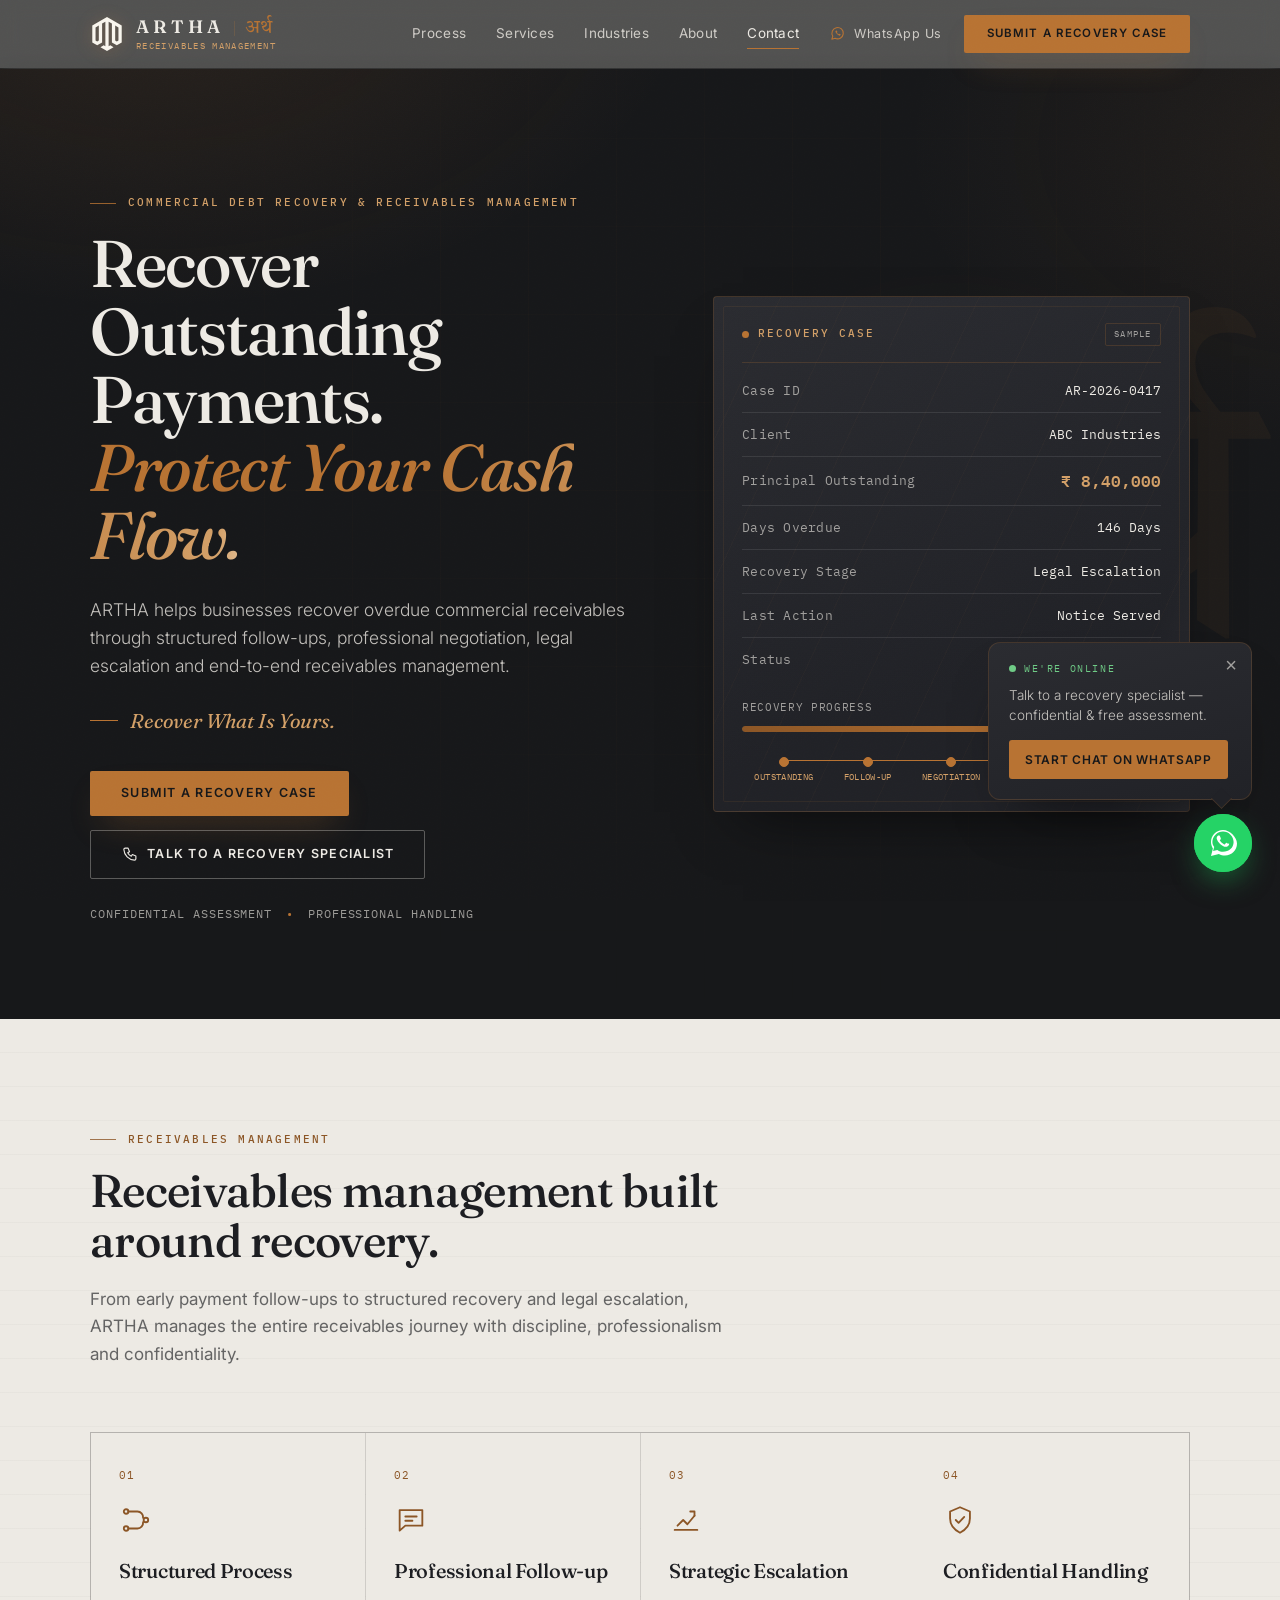
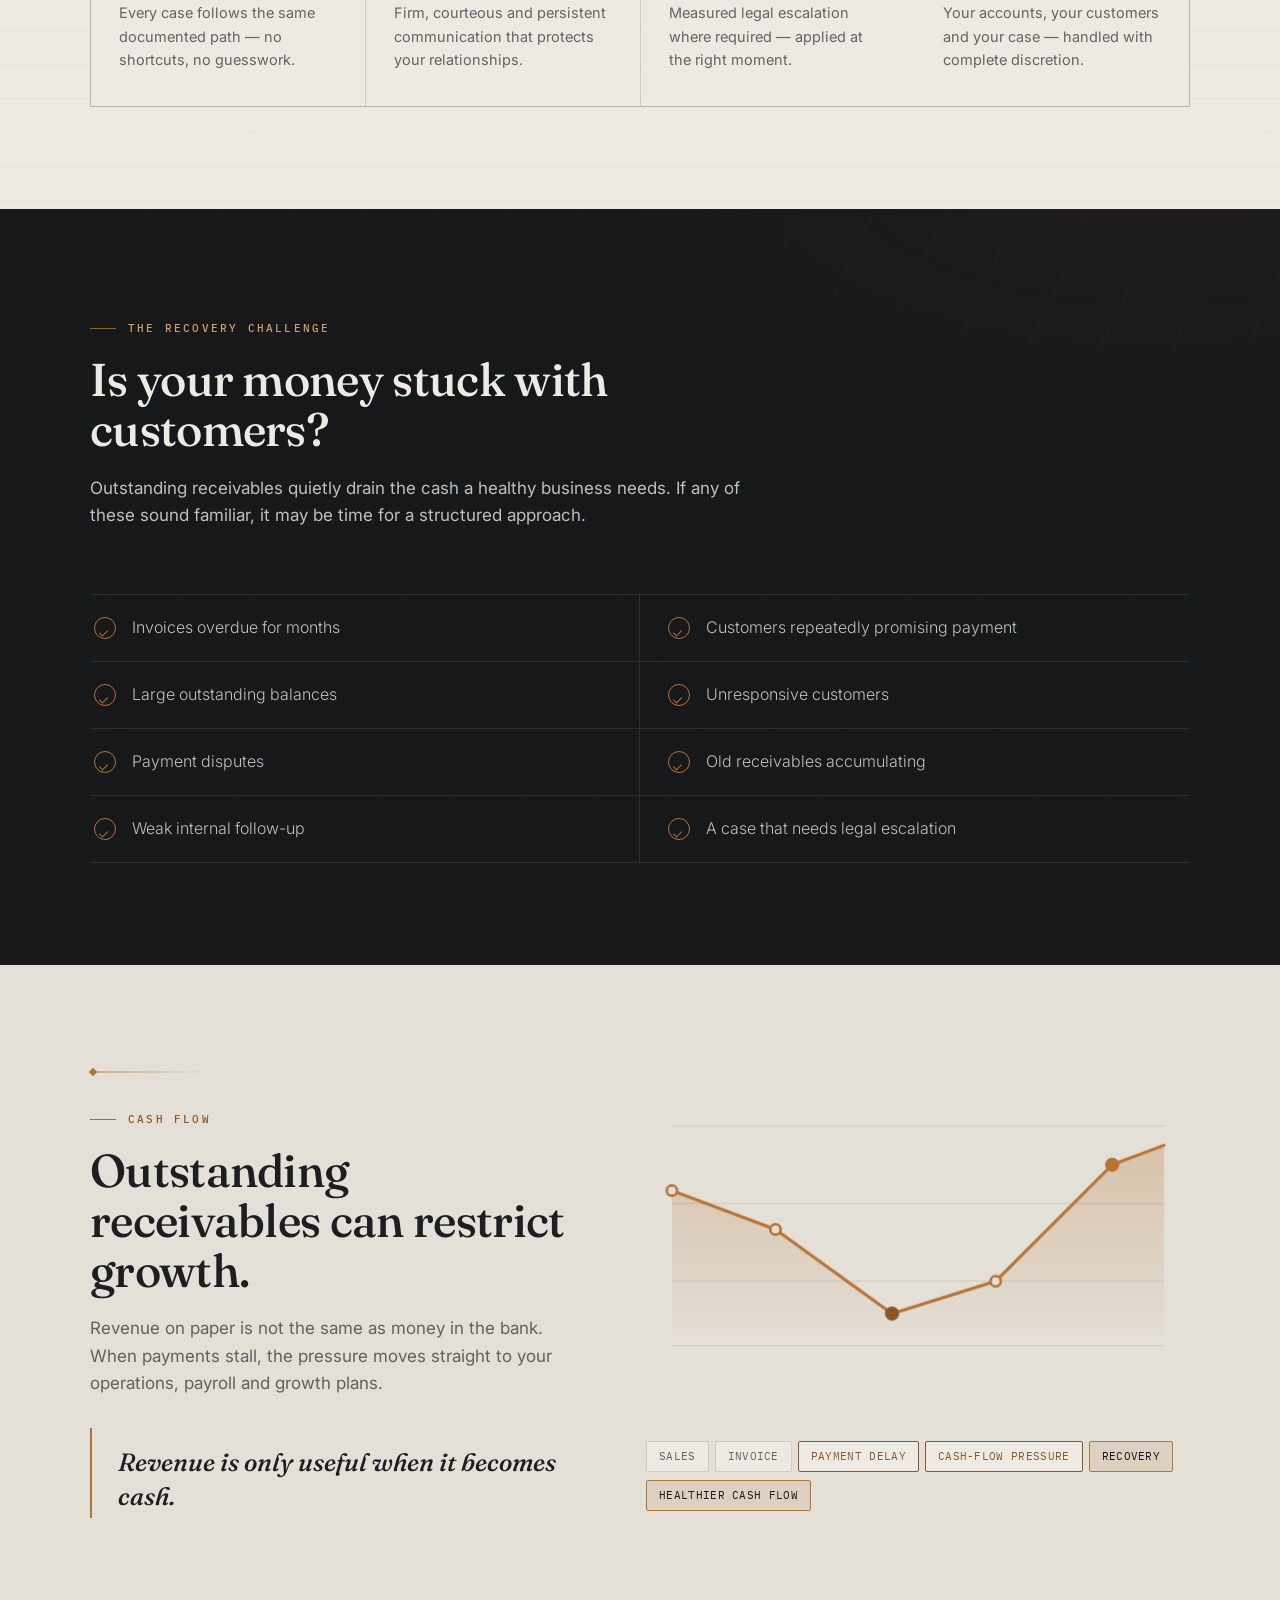
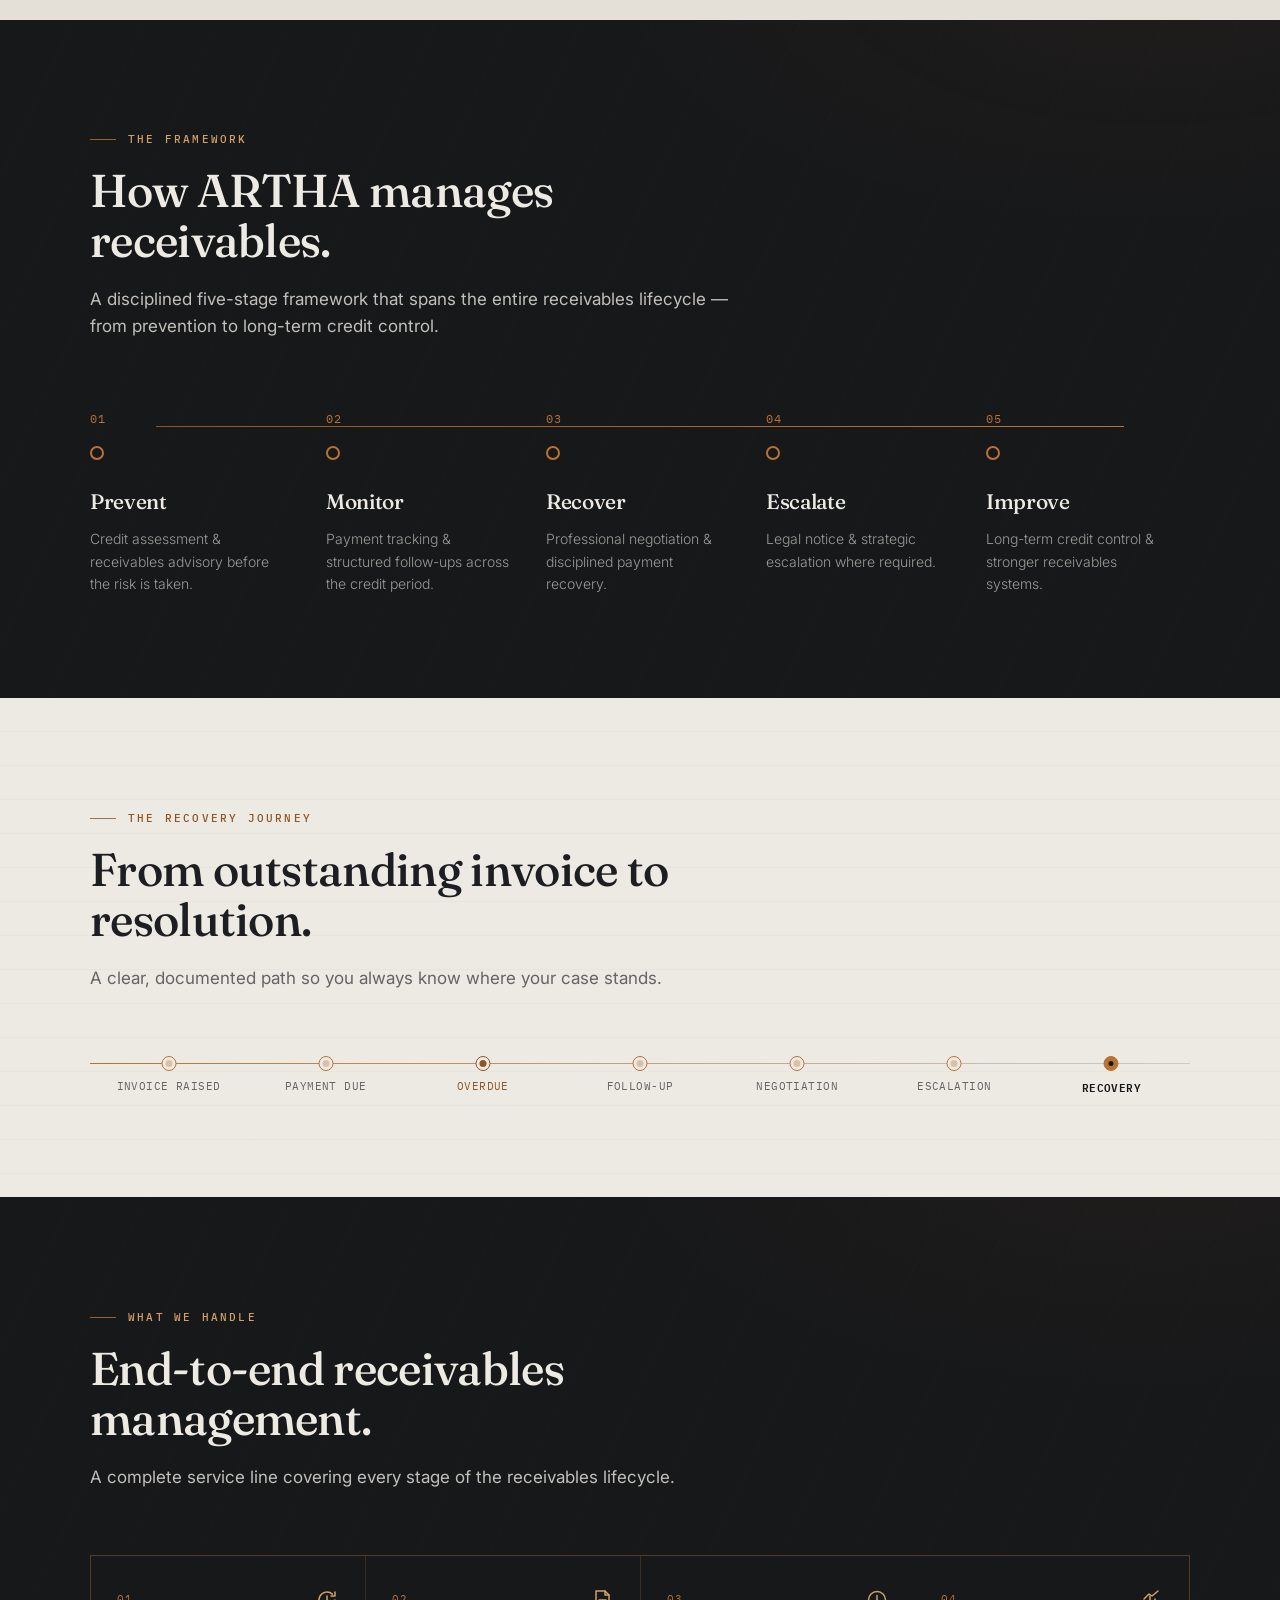
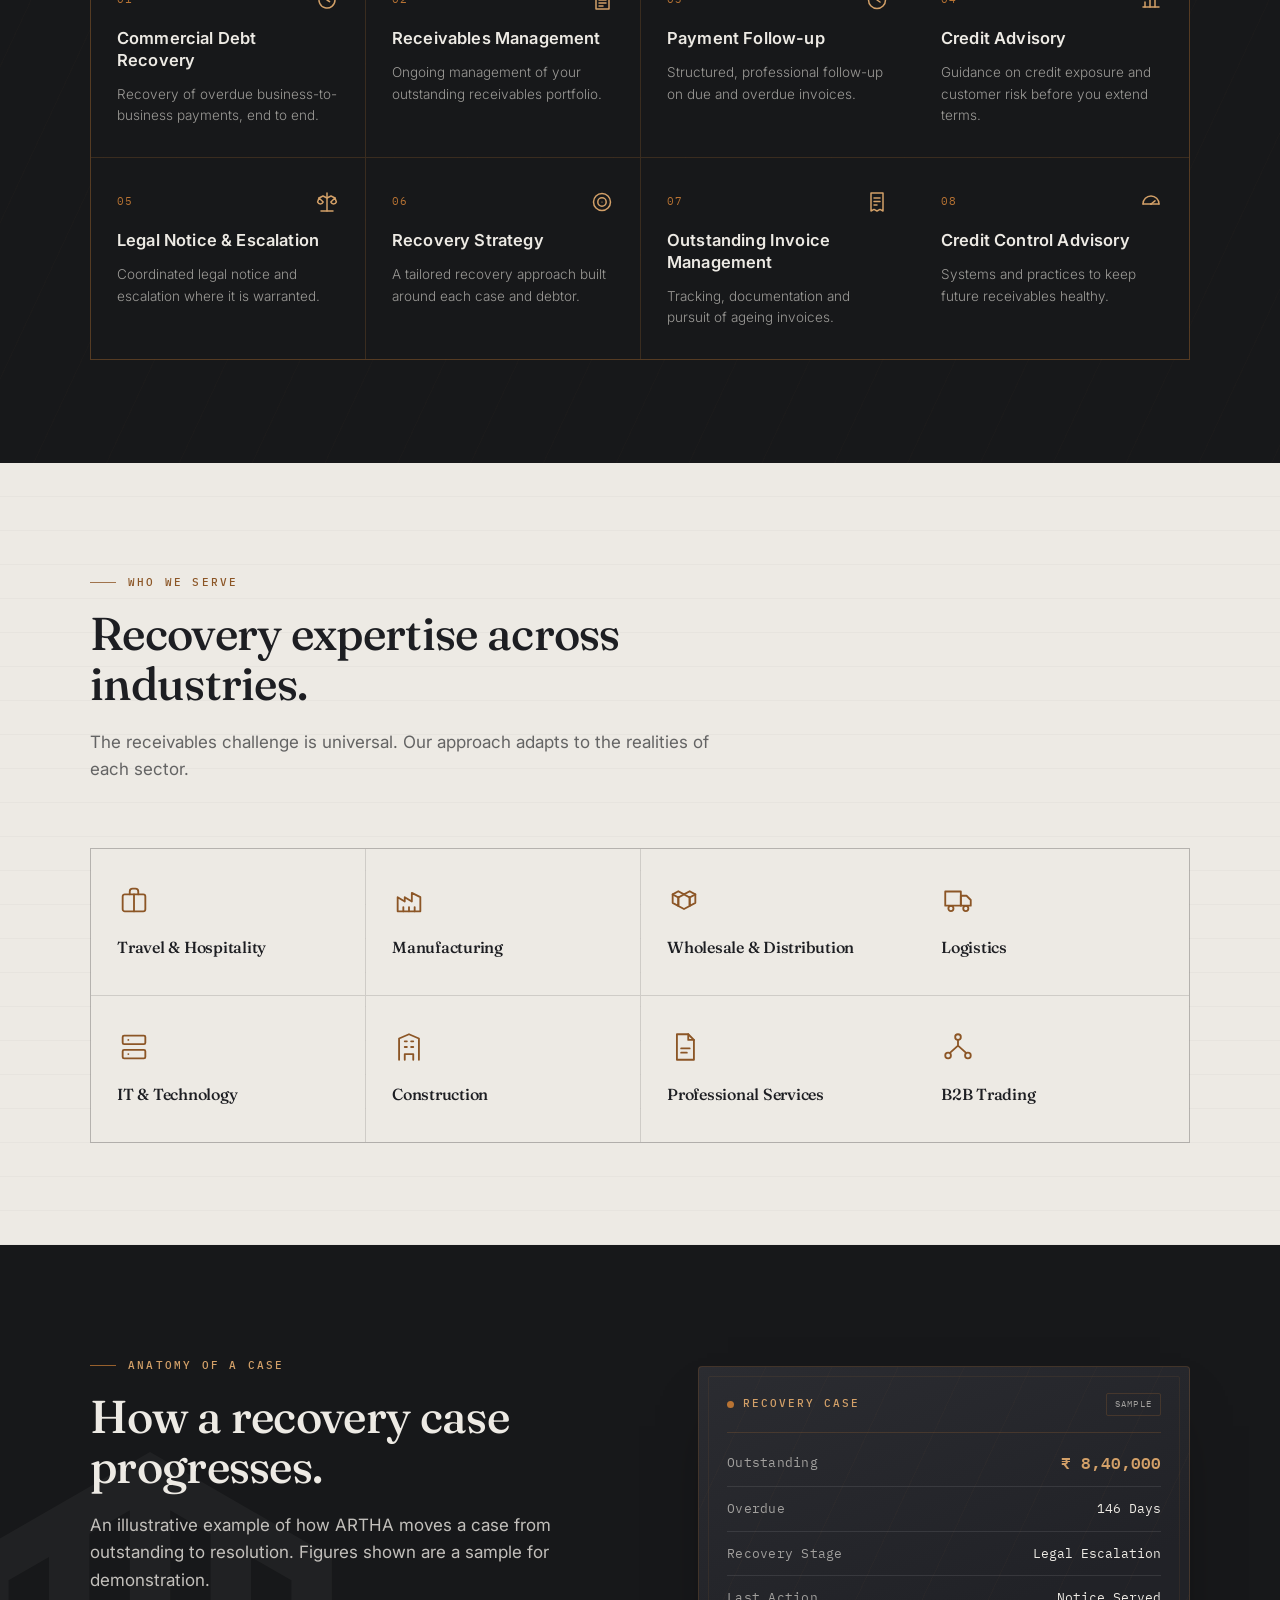
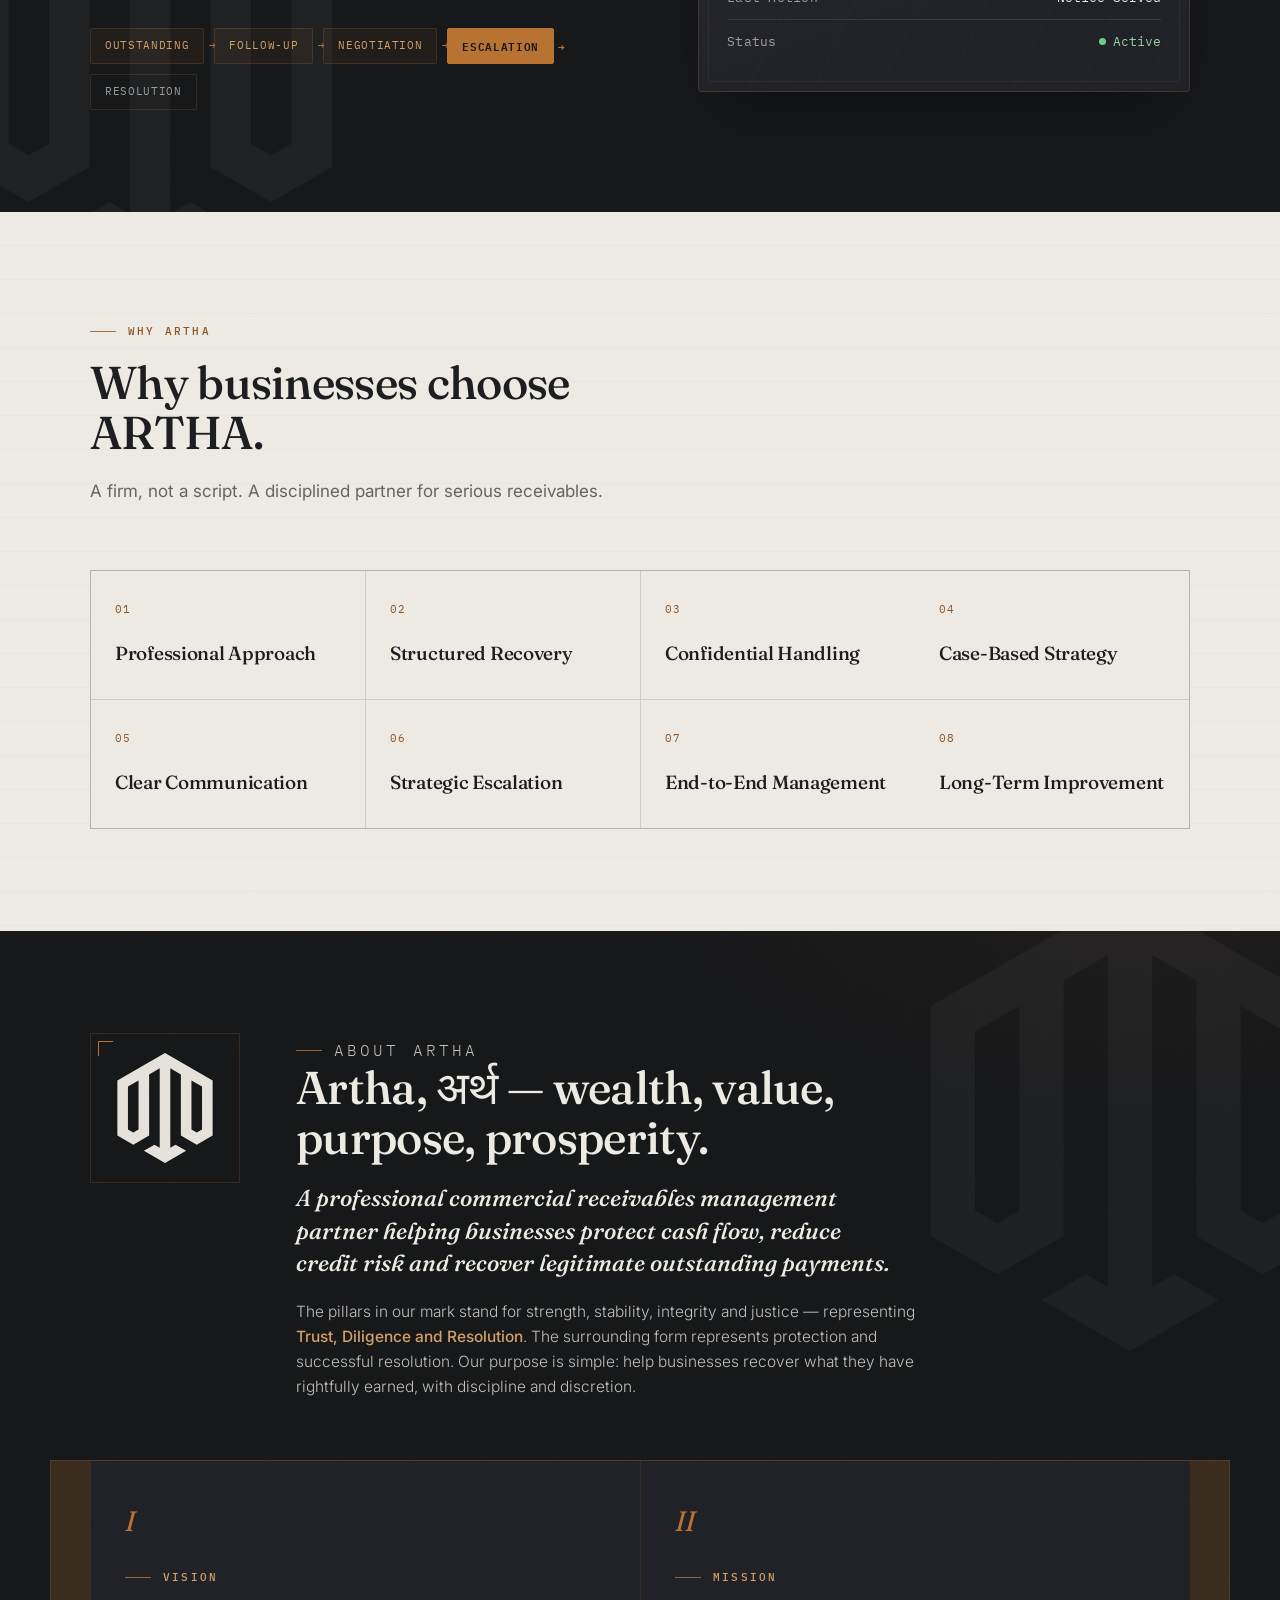
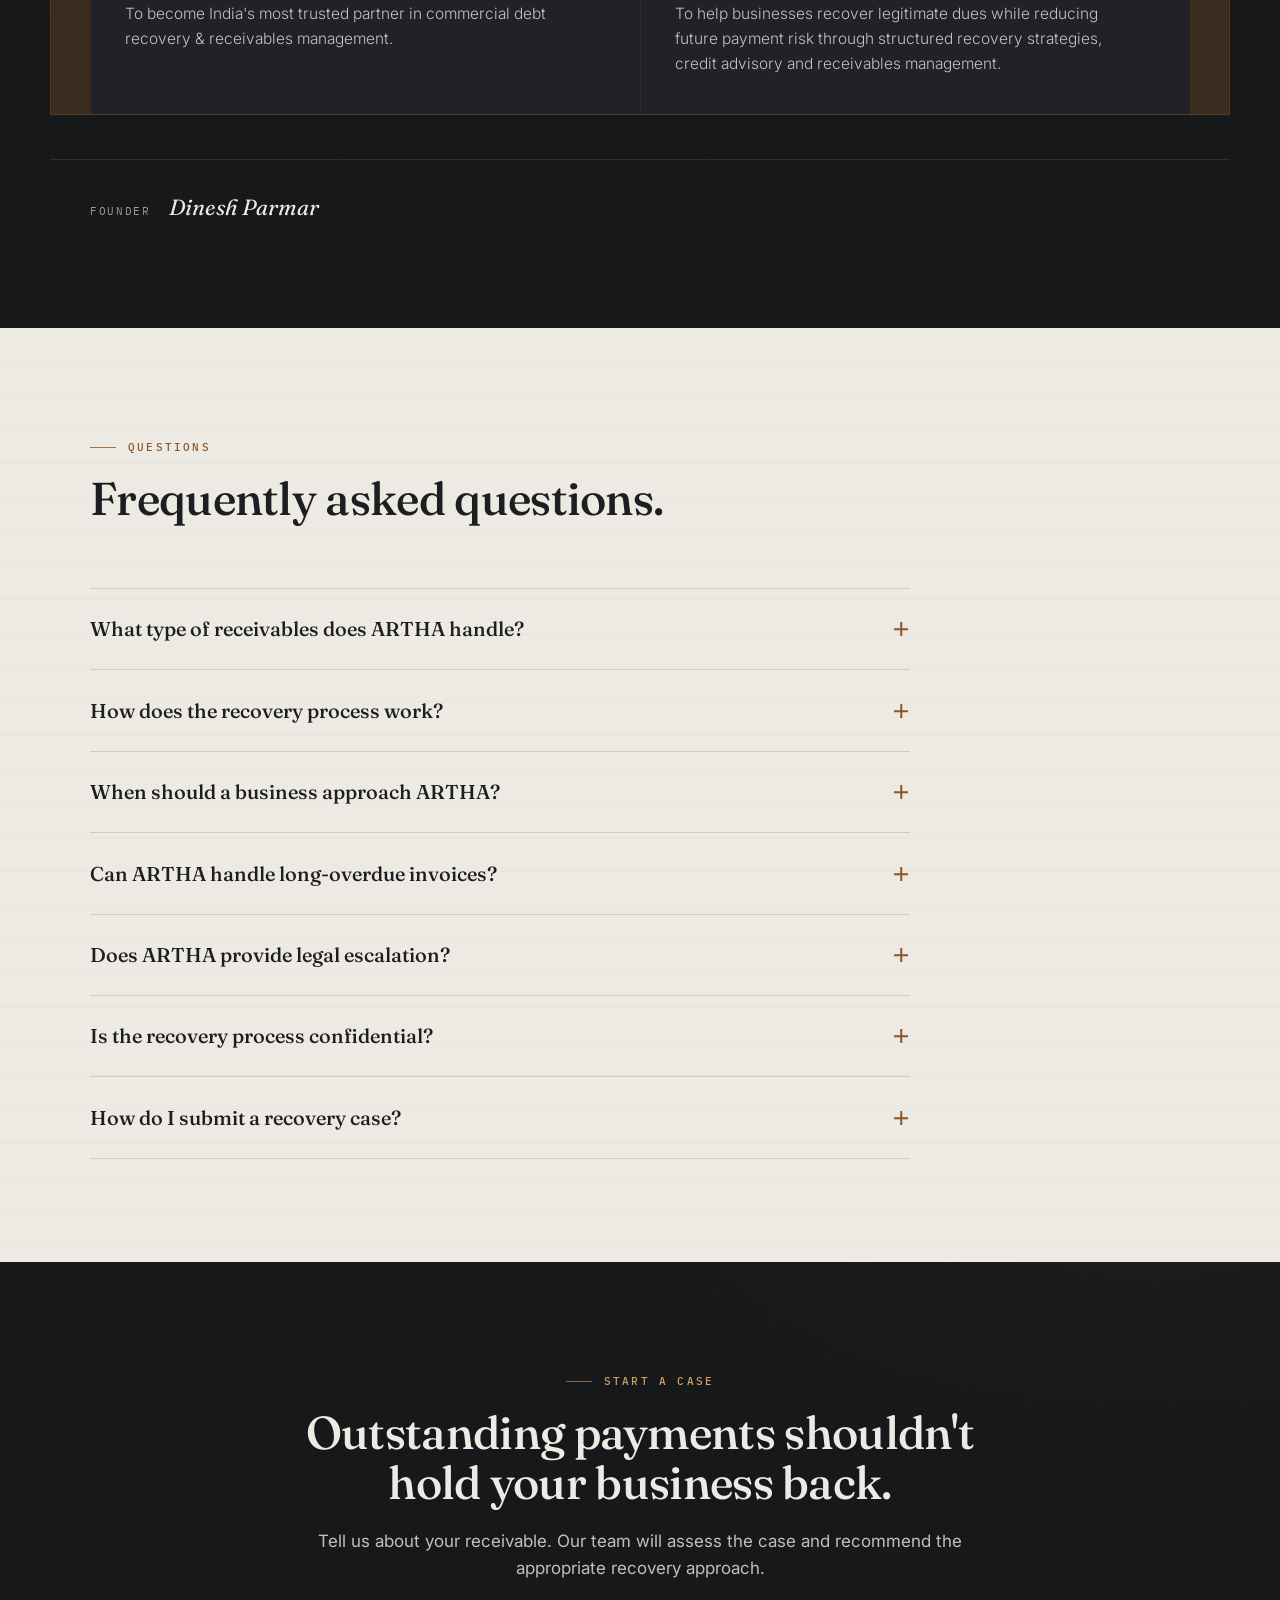
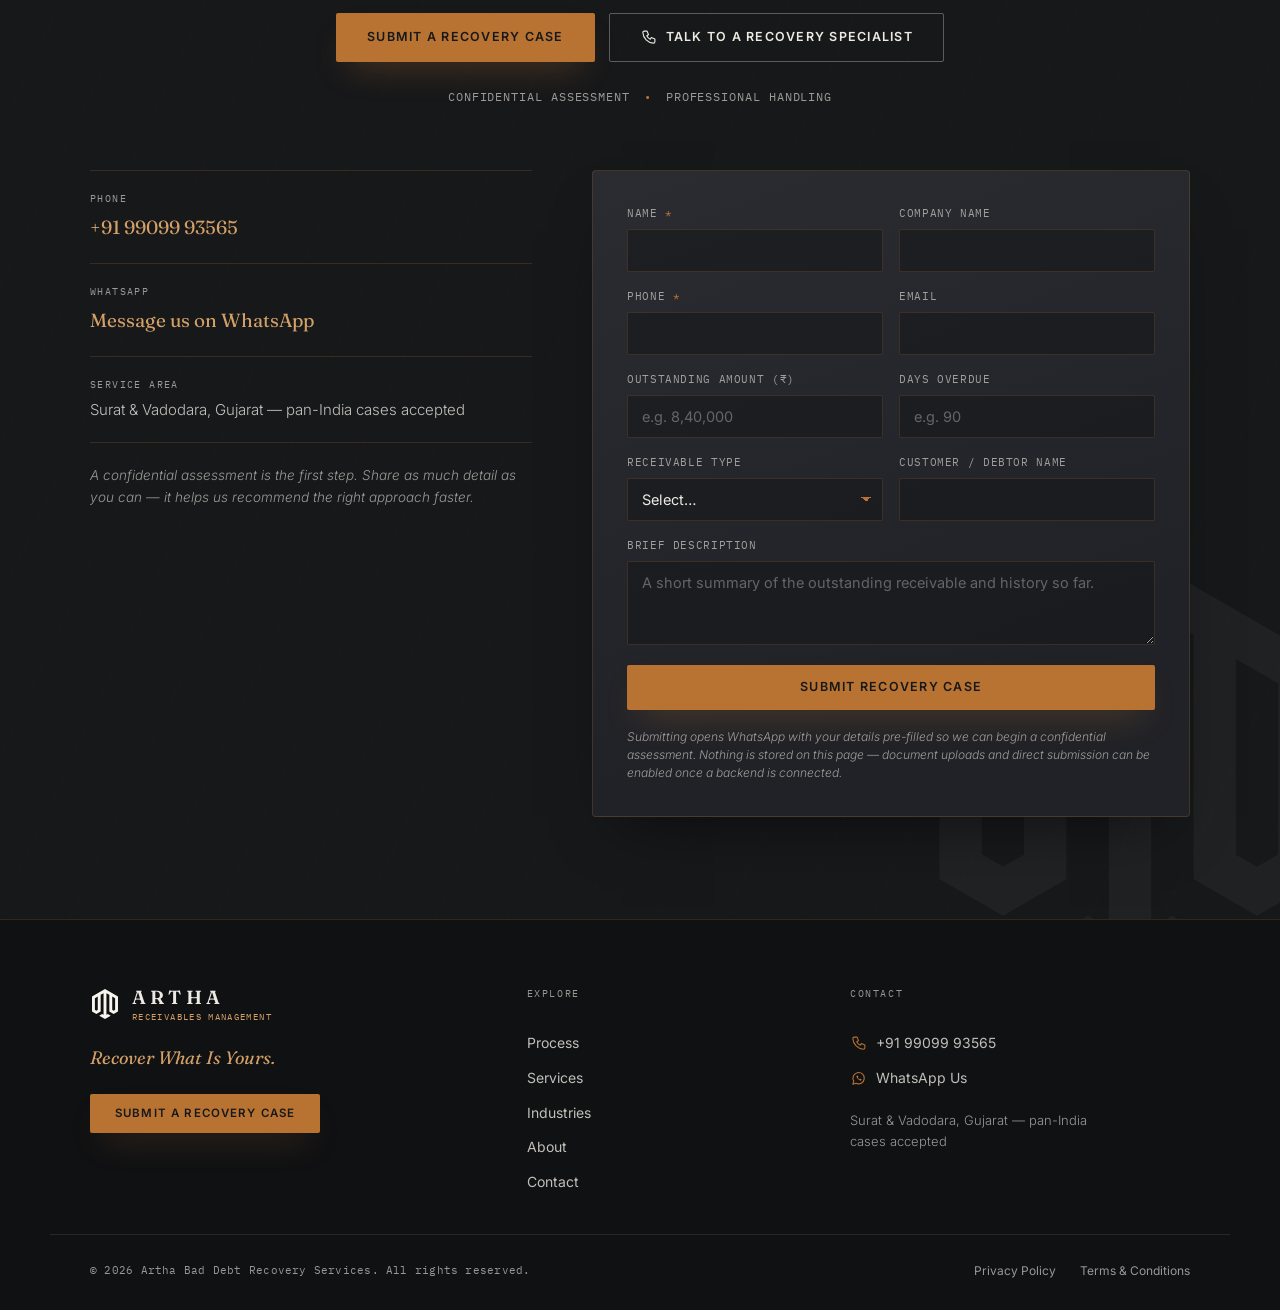
==== commit cd5b6d5d: "Add Sanskrit wordmark अर्थ (Artha) Introduce a Devanagari "अर्थ" accent (Tiro Devanagari Sanskrit) i" ====
--- a/index.html
+++ b/index.html
@@ -23,7 +23,7 @@
 
 <link rel="preconnect" href="https://fonts.googleapis.com">
 <link rel="preconnect" href="https://fonts.gstatic.com" crossorigin>
-<link href="https://fonts.googleapis.com/css2?family=Fraunces:ital,opsz,wght@0,9..144,400;0,9..144,500;0,9..144,600;1,9..144,500;1,9..144,600&family=Inter:wght@300;400;500;600&family=IBM+Plex+Mono:wght@400;500;600&display=swap" rel="stylesheet">
+<link href="https://fonts.googleapis.com/css2?family=Fraunces:ital,opsz,wght@0,9..144,400;0,9..144,500;0,9..144,600;1,9..144,500;1,9..144,600&family=Inter:wght@300;400;500;600&family=IBM+Plex+Mono:wght@400;500;600&family=Tiro+Devanagari+Sanskrit&display=swap" rel="stylesheet">
 <link rel="icon" type="image/png" href="assets/favicon-source.png">
 <link rel="stylesheet" href="style.css">
 
@@ -83,7 +83,7 @@
     <a class="brand" href="#top" aria-label="ARTHA Receivables Management — home">
       <img class="brand-mark" src="assets/logo-mark-white.svg" width="34" height="34" alt="">
       <span class="brand-word">
-        <span class="brand-en">ARTHA</span>
+        <span class="brand-lockup"><span class="brand-en">ARTHA</span><span class="brand-sanskrit" lang="sa">अर्थ</span></span>
         <span class="brand-sub">Receivables Management</span>
       </span>
     </a>
@@ -126,7 +126,7 @@
 
   <!-- ============ HERO ============ -->
   <section id="top" class="hero">
-    <img class="hero-watermark" src="assets/logo-mark-white.svg" alt="" aria-hidden="true">
+    <span class="hero-sanskrit" aria-hidden="true">अर्थ</span>
     <div class="hero-grid-lines" aria-hidden="true"></div>
     <div class="wrap hero-grid">
       <div class="hero-copy hero-anim">
--- a/style.css
+++ b/style.css
@@ -764,3 +764,24 @@
   .grain, .scroll-progress{ display: none !important; }
   .hero-h1-accent{ -webkit-text-fill-color: var(--gold) !important; color: var(--gold) !important; }
 }
+
+/* =========================================================
+   SANSKRIT WORDMARK — अर्थ (Artha)
+   ========================================================= */
+.brand-lockup{ display:inline-flex; align-items:center; gap:10px; }
+.brand-sanskrit{
+  font-family:'Tiro Devanagari Sanskrit', var(--font-display), serif;
+  color: var(--gold); font-size:19px; font-weight:400; line-height:1;
+  position:relative; padding-left:11px; transform:translateY(1px);
+}
+.brand-sanskrit::before{
+  content:''; position:absolute; left:0; top:12%; height:76%; width:1px;
+  background: var(--line-on-dark);
+}
+.hero-sanskrit{
+  position:absolute; right:1.5%; top:50%; transform:translateY(-50%);
+  font-family:'Tiro Devanagari Sanskrit', serif;
+  font-size: min(360px, 36vw); line-height:1; color: var(--gold);
+  opacity:0.055; pointer-events:none; z-index:0; user-select:none; white-space:nowrap;
+}
+@media (max-width:760px){ .hero-sanskrit{ font-size:230px; opacity:0.05; right:-6%; } }
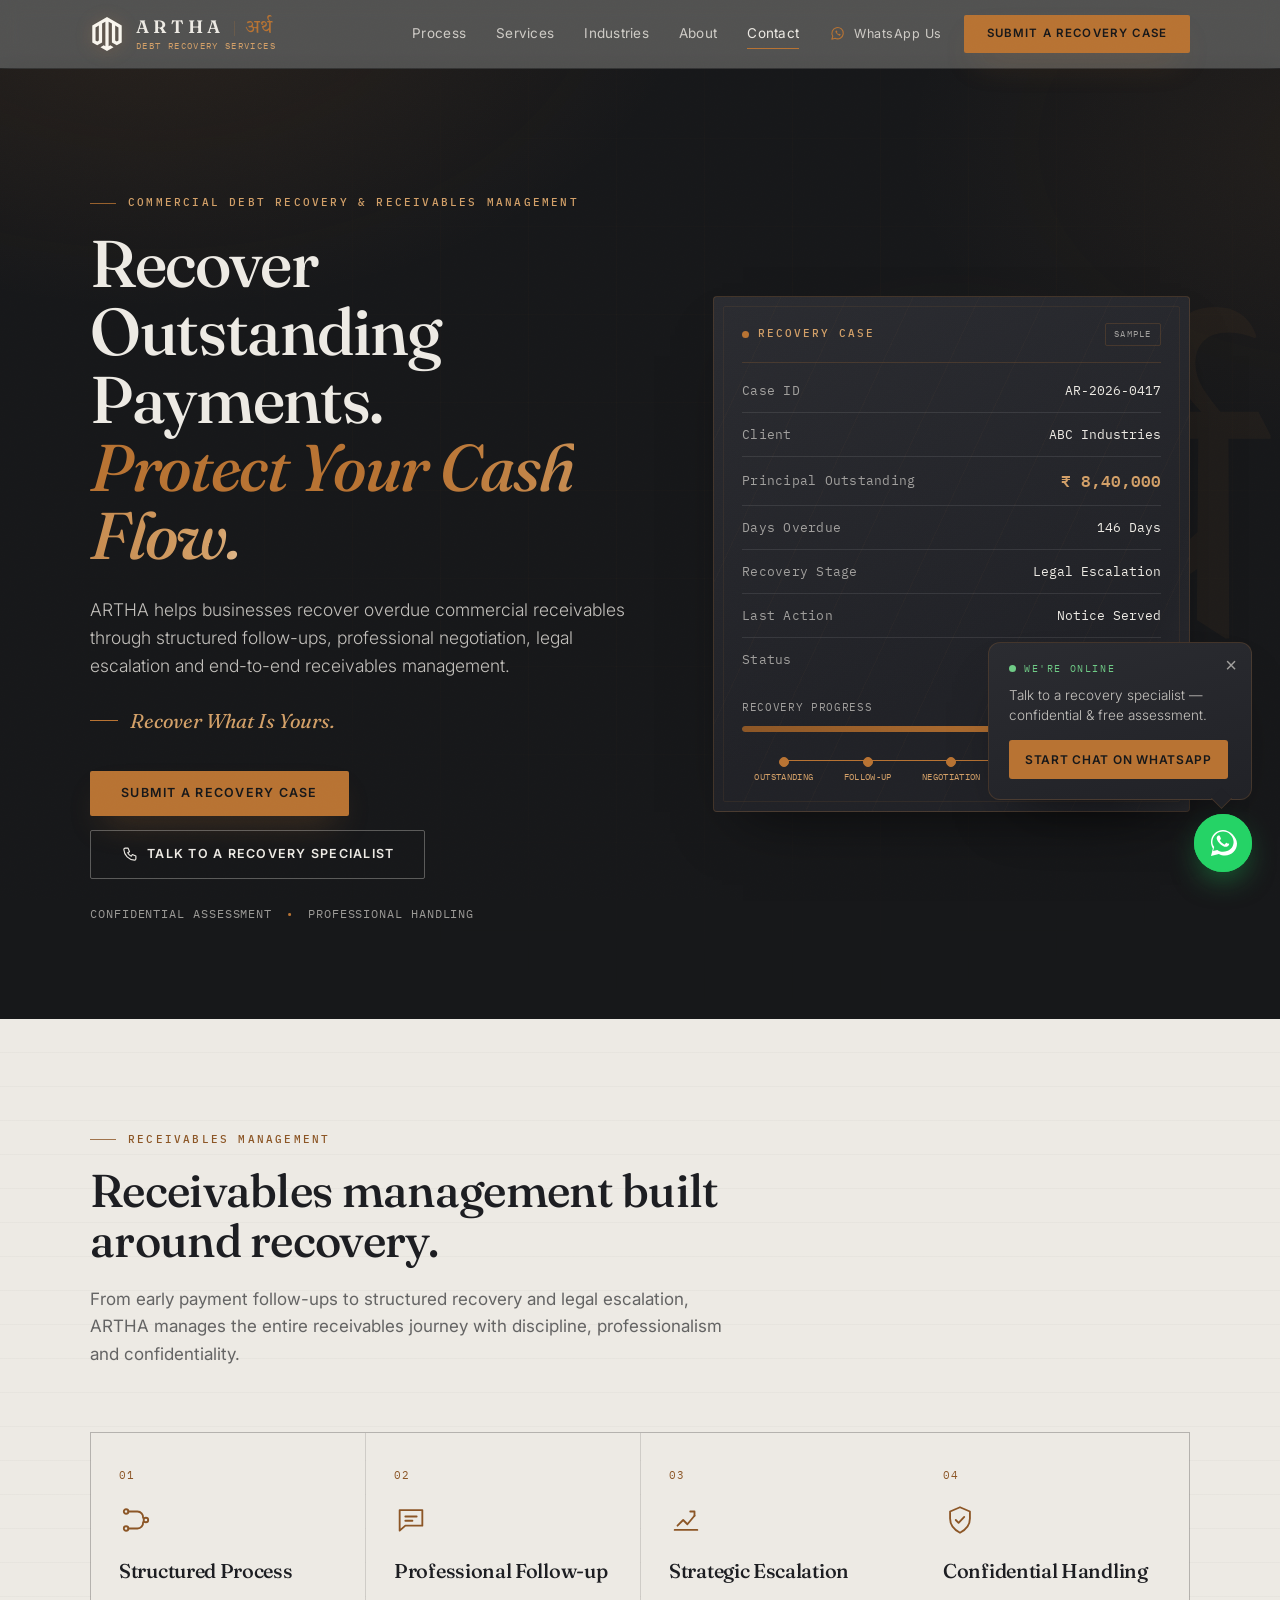
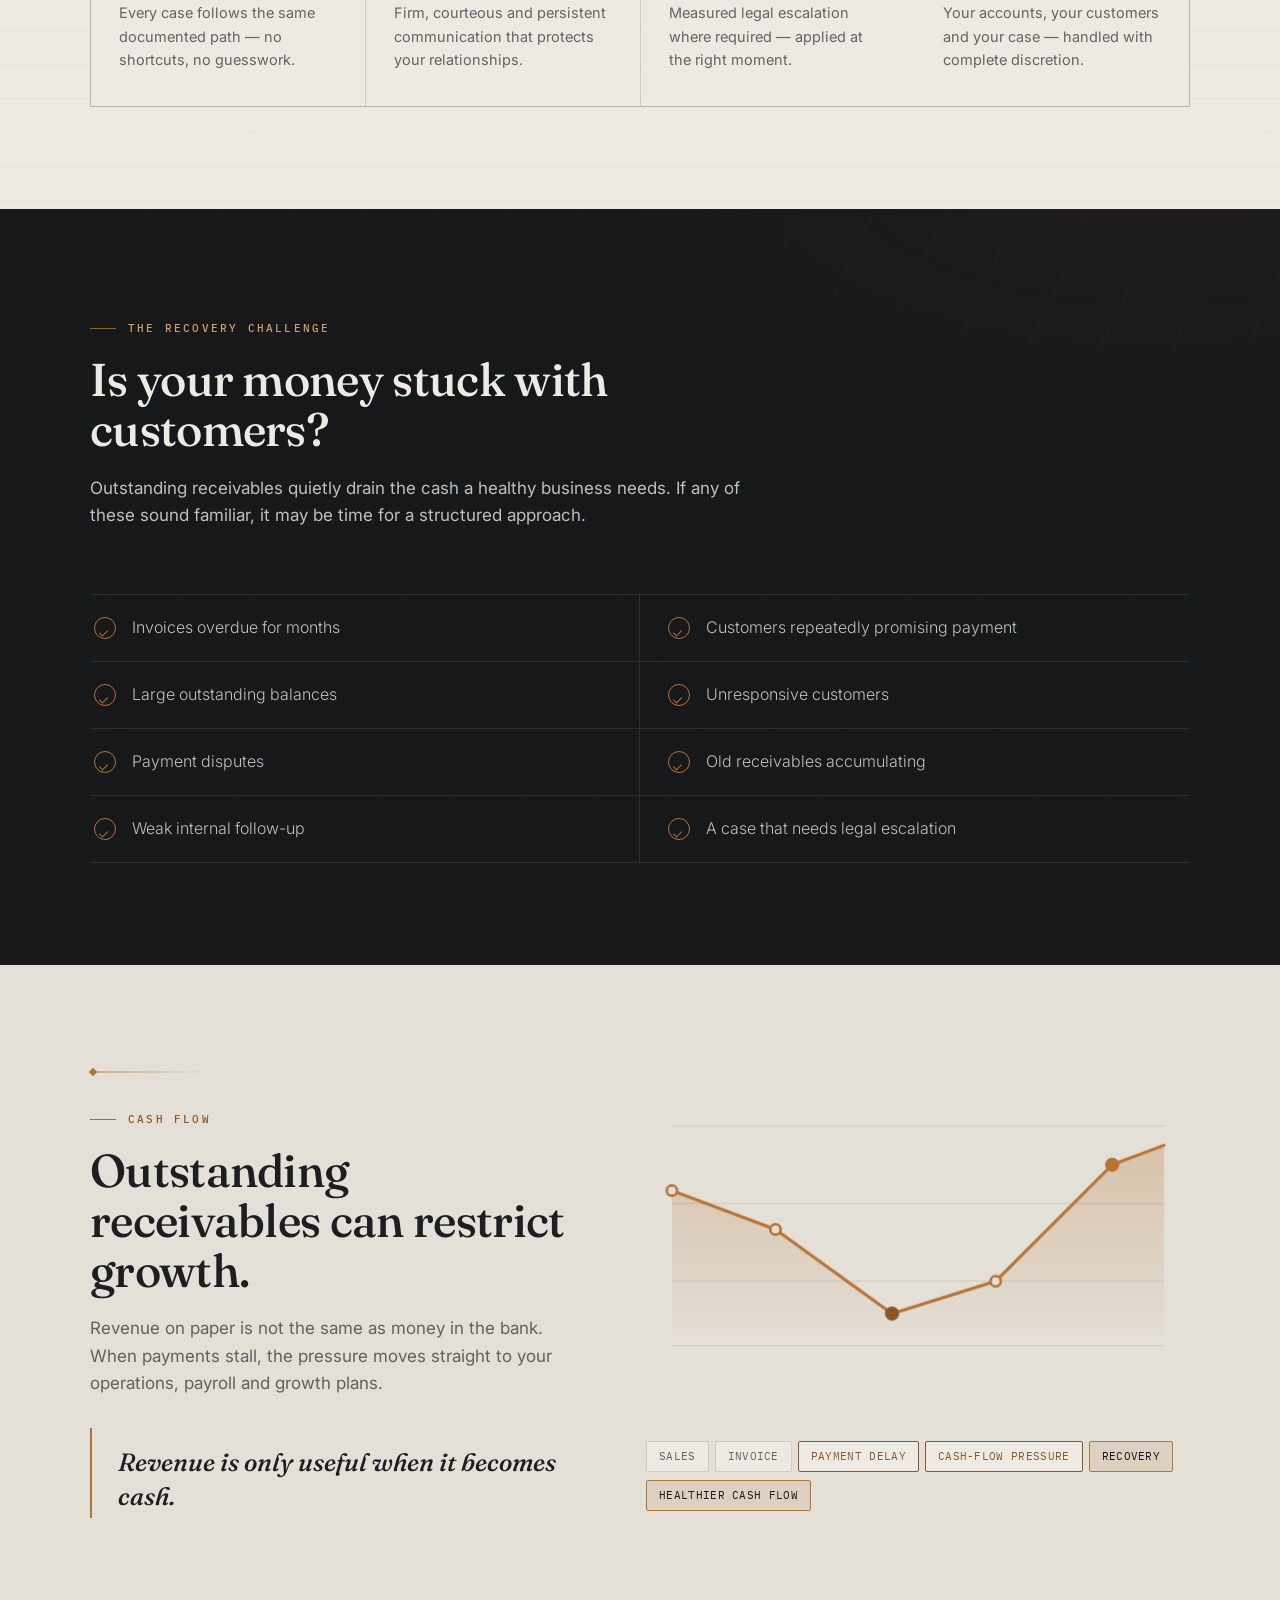
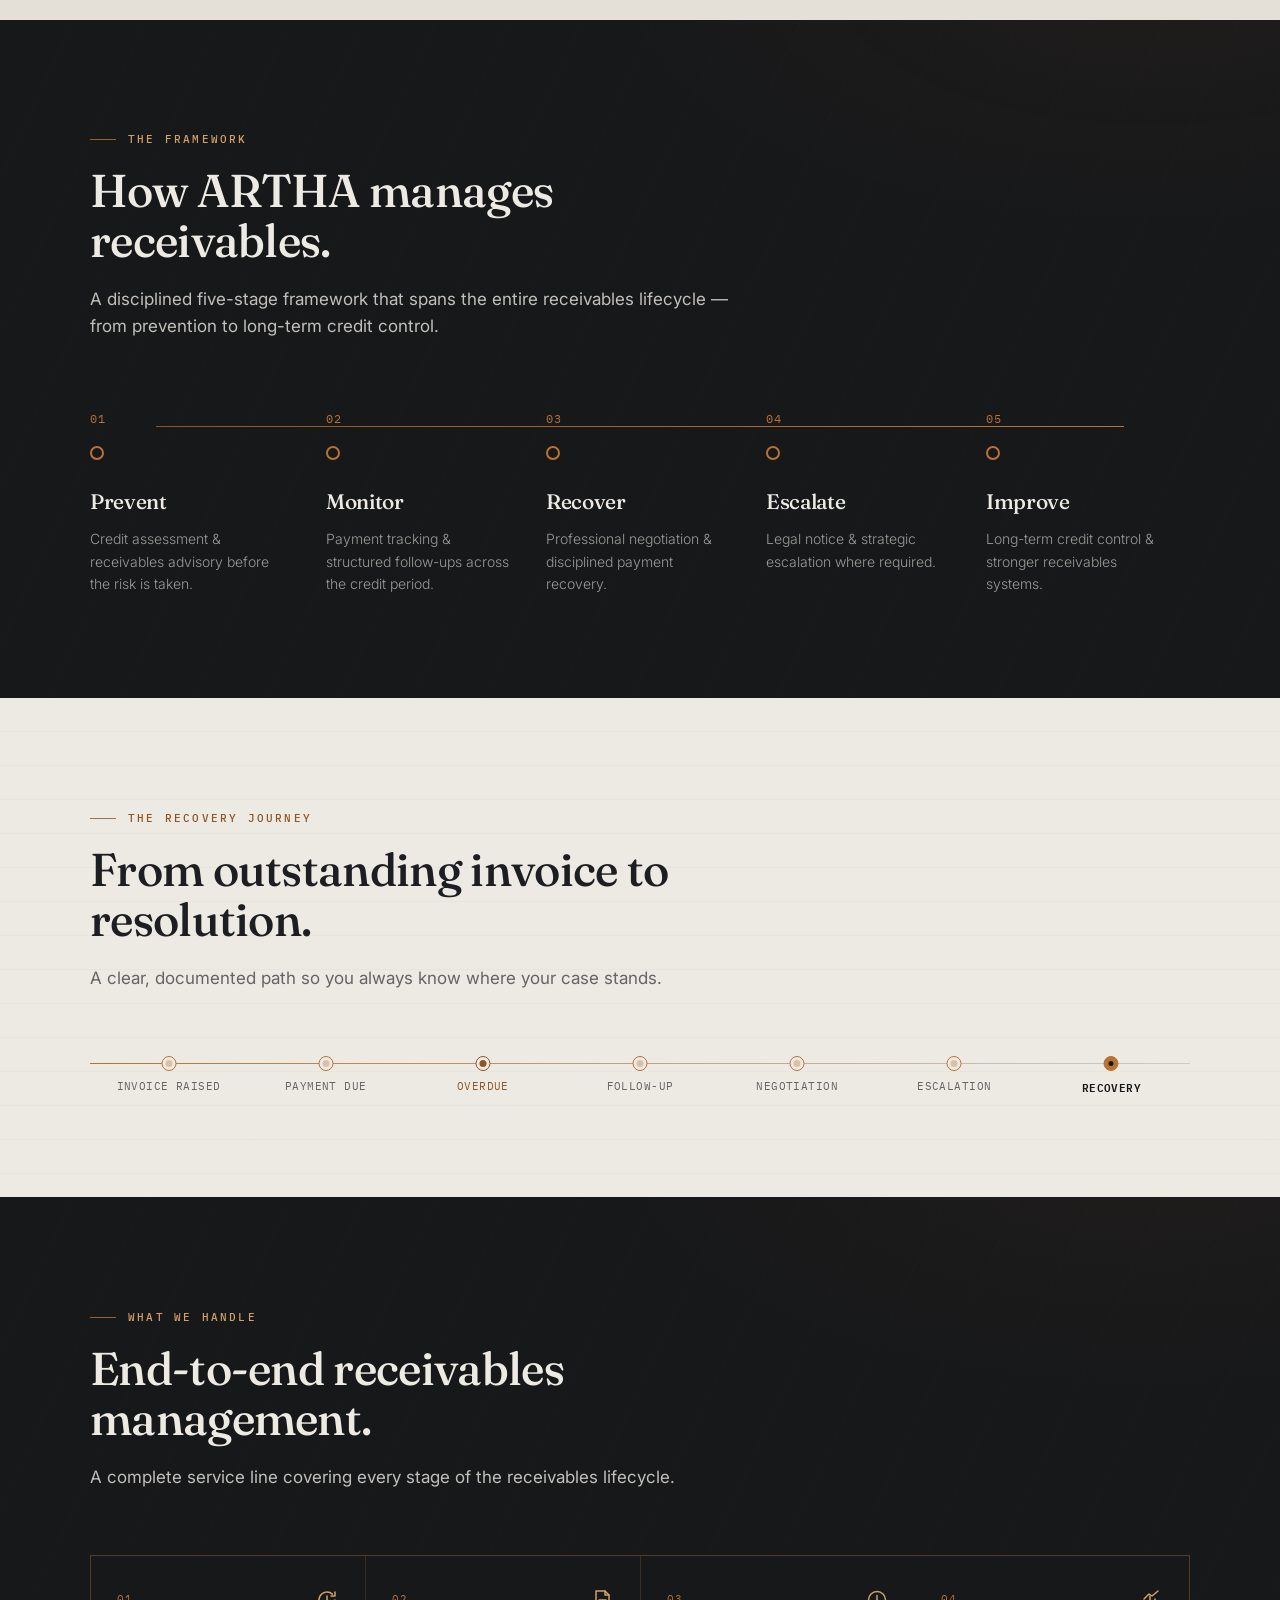
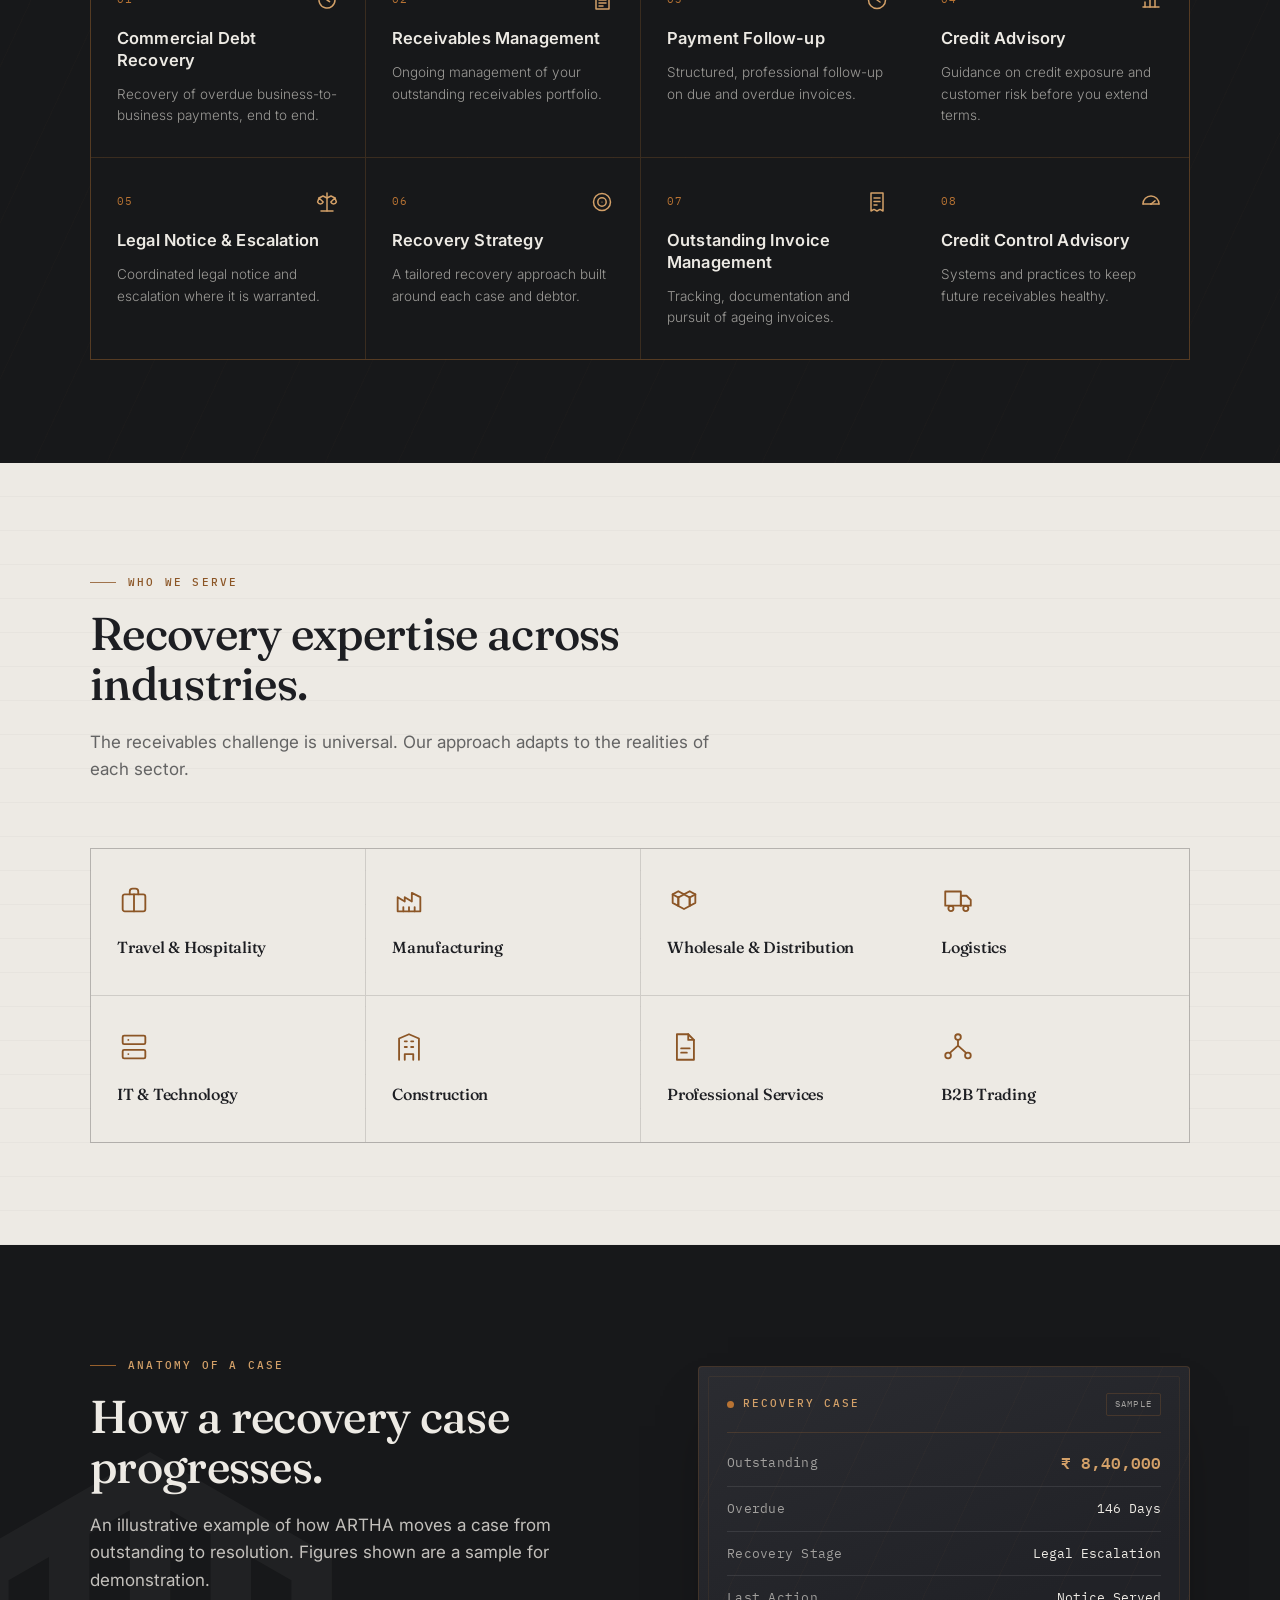
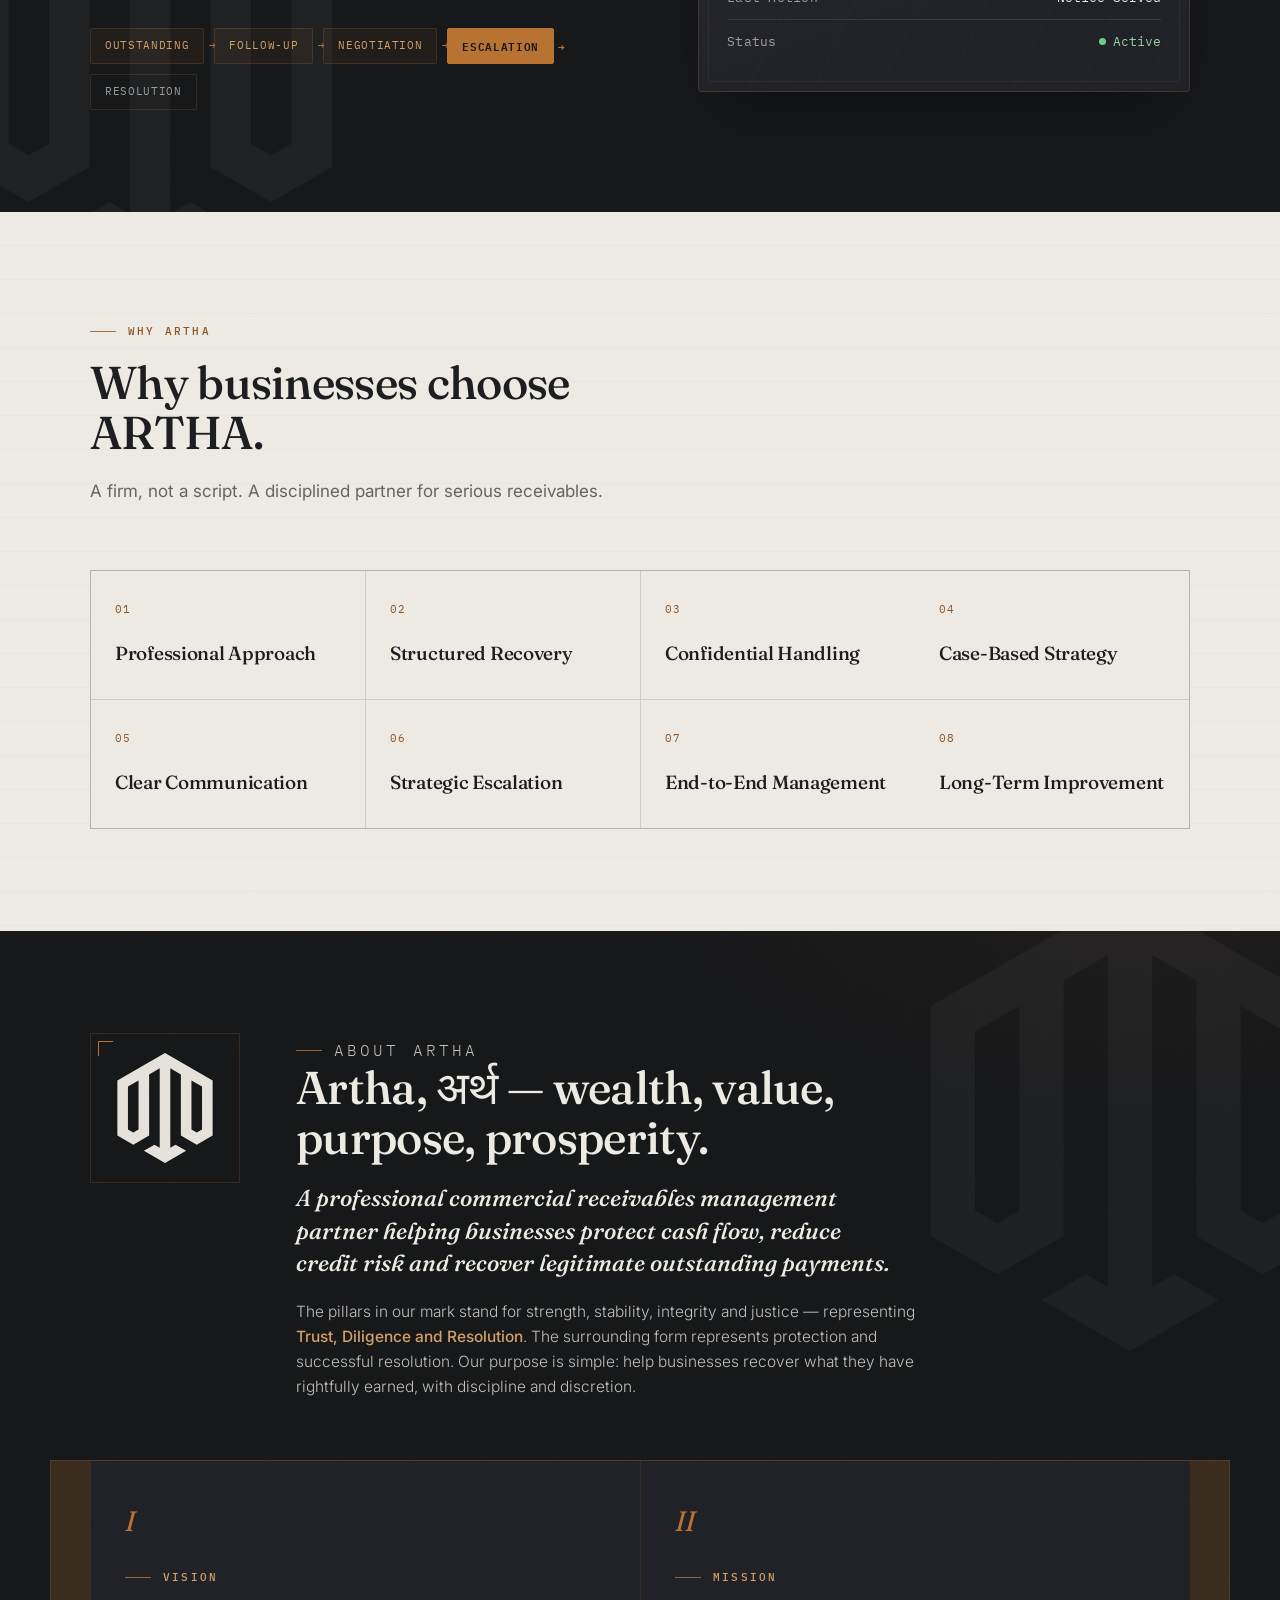
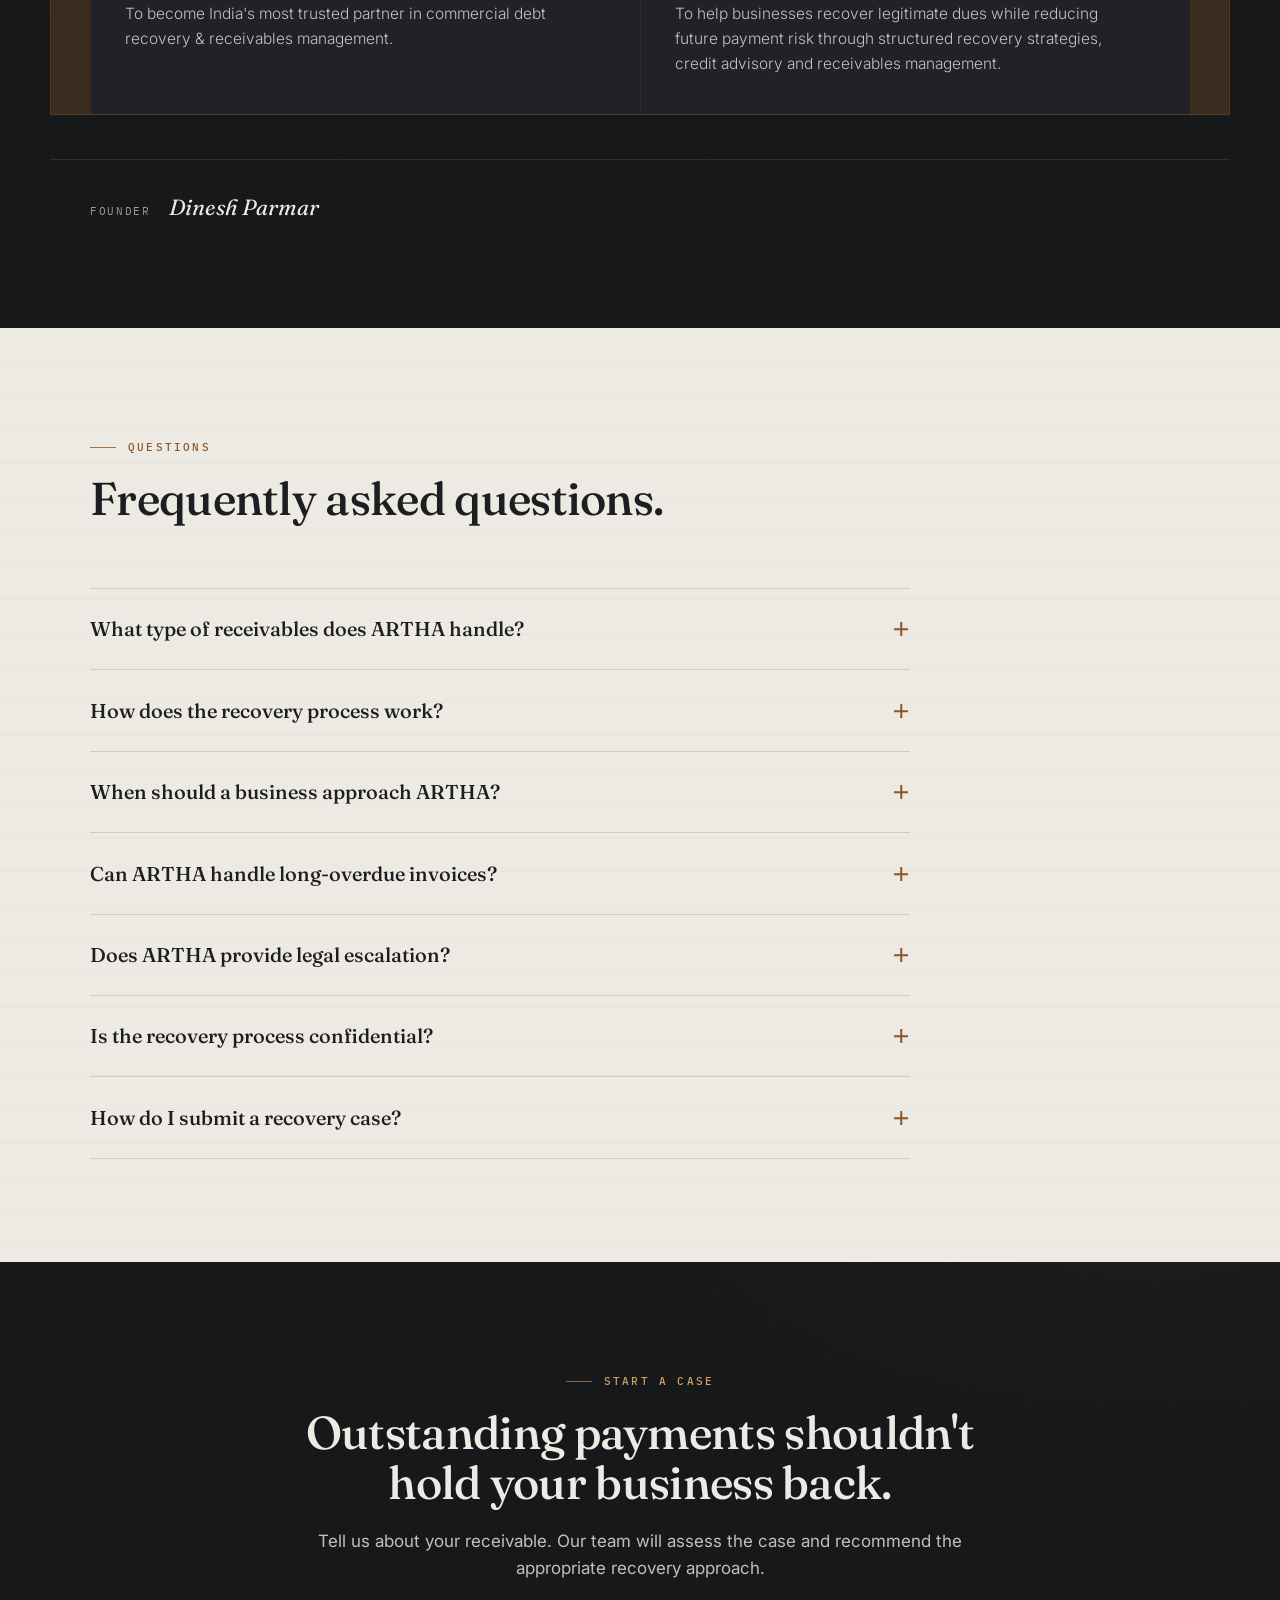
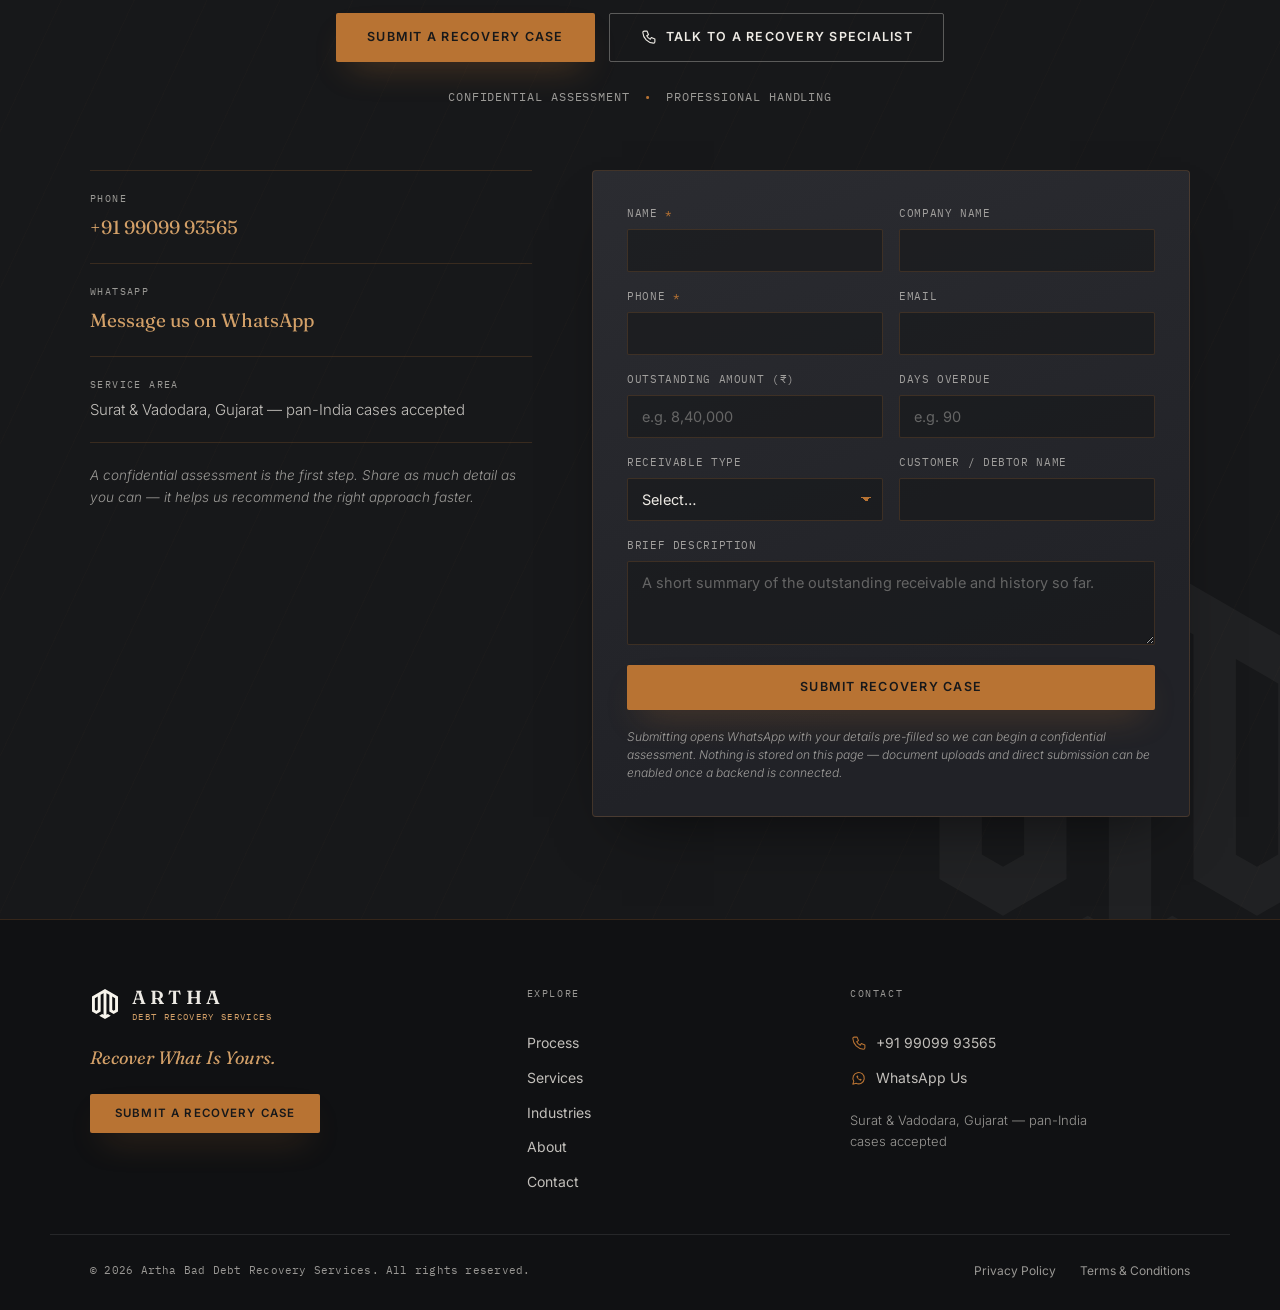
==== commit cb326e9f: "Rename brand to Debt Recovery Services + theme-matched favicon - Use "ARTHA Debt Recovery Services" " ====
--- a/index.html
+++ b/index.html
@@ -4,7 +4,7 @@
 <meta charset="UTF-8">
 <meta name="viewport" content="width=device-width, initial-scale=1.0">
 
-<title>ARTHA — Commercial Receivables Management &amp; Debt Recovery</title>
+<title>ARTHA — Commercial Debt Recovery Services</title>
 <meta name="description" content="ARTHA is a commercial receivables management and business debt recovery partner. We help businesses recover outstanding payments, protect cash flow and reduce credit risk through structured follow-ups, professional negotiation and legal escalation.">
 <meta name="keywords" content="Commercial Receivables Management, Commercial Debt Recovery, Business Debt Recovery, Outstanding Payment Recovery, Receivables Management Services, Invoice Recovery, Payment Recovery Services, Credit Advisory">
 <meta name="theme-color" content="#17181A">
@@ -12,26 +12,28 @@
 
 <!-- Open Graph -->
 <meta property="og:type" content="website">
-<meta property="og:title" content="ARTHA — Commercial Receivables Management &amp; Debt Recovery">
+<meta property="og:title" content="ARTHA — Commercial Debt Recovery Services">
 <meta property="og:description" content="Recover outstanding payments. Protect your cash flow. ARTHA manages the entire receivables journey with discipline, professionalism and confidentiality.">
-<meta property="og:site_name" content="ARTHA Receivables Management">
-<meta property="og:image" content="assets/favicon-source.png">
+<meta property="og:site_name" content="ARTHA Debt Recovery Services">
+<meta property="og:image" content="assets/favicon.png">
 <meta name="twitter:card" content="summary">
-<meta name="twitter:title" content="ARTHA — Commercial Receivables Management">
+<meta name="twitter:title" content="ARTHA — Commercial Debt Recovery Services">
 <meta name="twitter:description" content="Recover What Is Yours. Commercial receivables management and business debt recovery.">
-<meta name="twitter:image" content="assets/favicon-source.png">
+<meta name="twitter:image" content="assets/favicon.png">
 
 <link rel="preconnect" href="https://fonts.googleapis.com">
 <link rel="preconnect" href="https://fonts.gstatic.com" crossorigin>
 <link href="https://fonts.googleapis.com/css2?family=Fraunces:ital,opsz,wght@0,9..144,400;0,9..144,500;0,9..144,600;1,9..144,500;1,9..144,600&family=Inter:wght@300;400;500;600&family=IBM+Plex+Mono:wght@400;500;600&family=Tiro+Devanagari+Sanskrit&display=swap" rel="stylesheet">
-<link rel="icon" type="image/png" href="assets/favicon-source.png">
+<link rel="icon" type="image/svg+xml" href="assets/favicon.svg">
+<link rel="icon" type="image/png" sizes="256x256" href="assets/favicon.png">
+<link rel="apple-touch-icon" href="assets/favicon.png">
 <link rel="stylesheet" href="style.css">
 
 <script type="application/ld+json">
 {
   "@context": "https://schema.org",
   "@type": "ProfessionalService",
-  "name": "ARTHA Receivables Management",
+  "name": "ARTHA Debt Recovery Services",
   "alternateName": "Artha Bad Debt Recovery Services",
   "description": "Commercial receivables management and business debt recovery. Structured follow-ups, professional negotiation, credit advisory and legal escalation to recover outstanding payments and protect cash flow.",
   "slogan": "Recover What Is Yours.",
@@ -39,7 +41,7 @@
   "telephone": "+91-99099-93565",
   "areaServed": ["Surat", "Vadodara", "Gujarat", "India"],
   "knowsAbout": ["Commercial Debt Recovery", "Receivables Management", "Credit Advisory", "Outstanding Payment Recovery", "Legal Escalation"],
-  "image": "assets/favicon-source.png"
+  "image": "assets/favicon.png"
 }
 </script>
 </head>
@@ -80,11 +82,11 @@
 
 <header class="site-header" id="siteHeader">
   <div class="wrap header-row">
-    <a class="brand" href="#top" aria-label="ARTHA Receivables Management — home">
+    <a class="brand" href="#top" aria-label="ARTHA Debt Recovery Services — home">
       <img class="brand-mark" src="assets/logo-mark-white.svg" width="34" height="34" alt="">
       <span class="brand-word">
         <span class="brand-lockup"><span class="brand-en">ARTHA</span><span class="brand-sanskrit" lang="sa">अर्थ</span></span>
-        <span class="brand-sub">Receivables Management</span>
+        <span class="brand-sub">Debt Recovery Services</span>
       </span>
     </a>
 
@@ -669,7 +671,7 @@
         <img src="assets/logo-mark-white.svg" width="30" height="30" alt="">
         <span class="brand-word">
           <span class="brand-en">ARTHA</span>
-          <span class="brand-sub">Receivables Management</span>
+          <span class="brand-sub">Debt Recovery Services</span>
         </span>
       </div>
       <p class="footer-tag">Recover What Is Yours.</p>
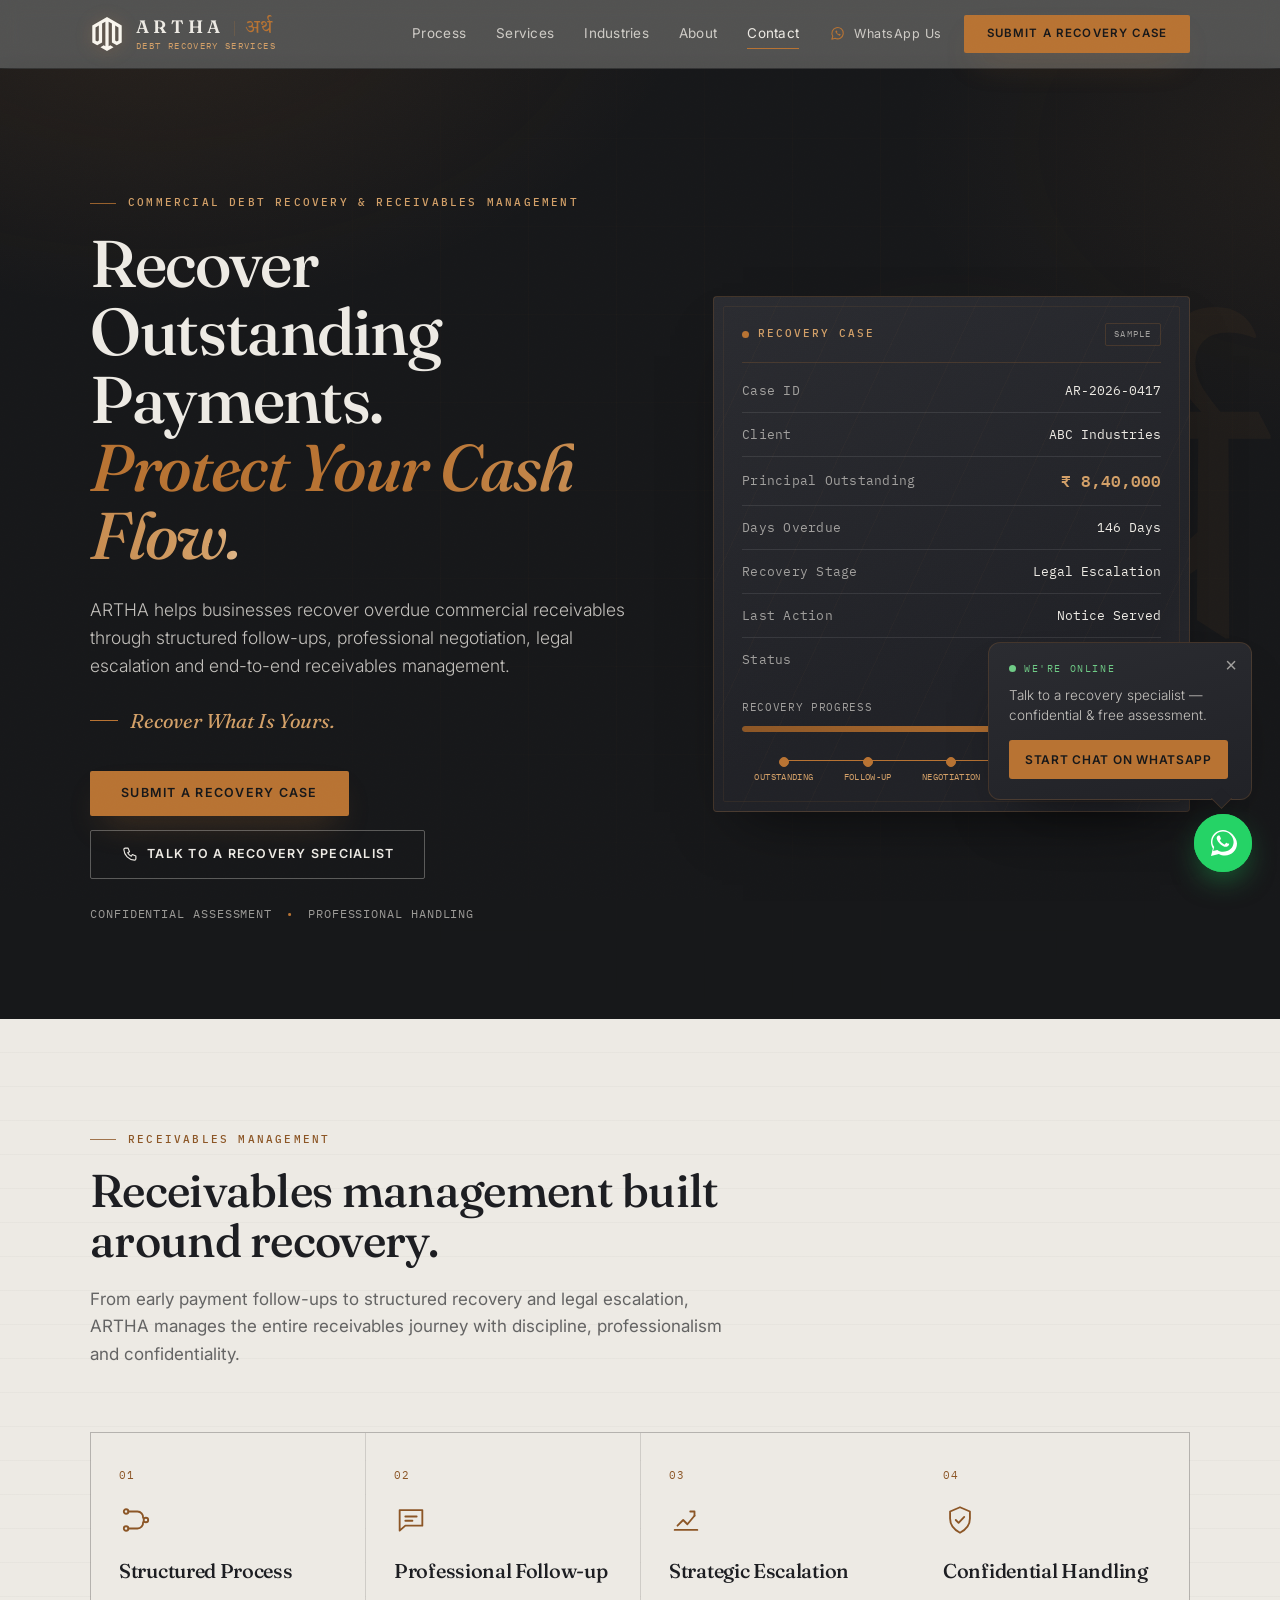
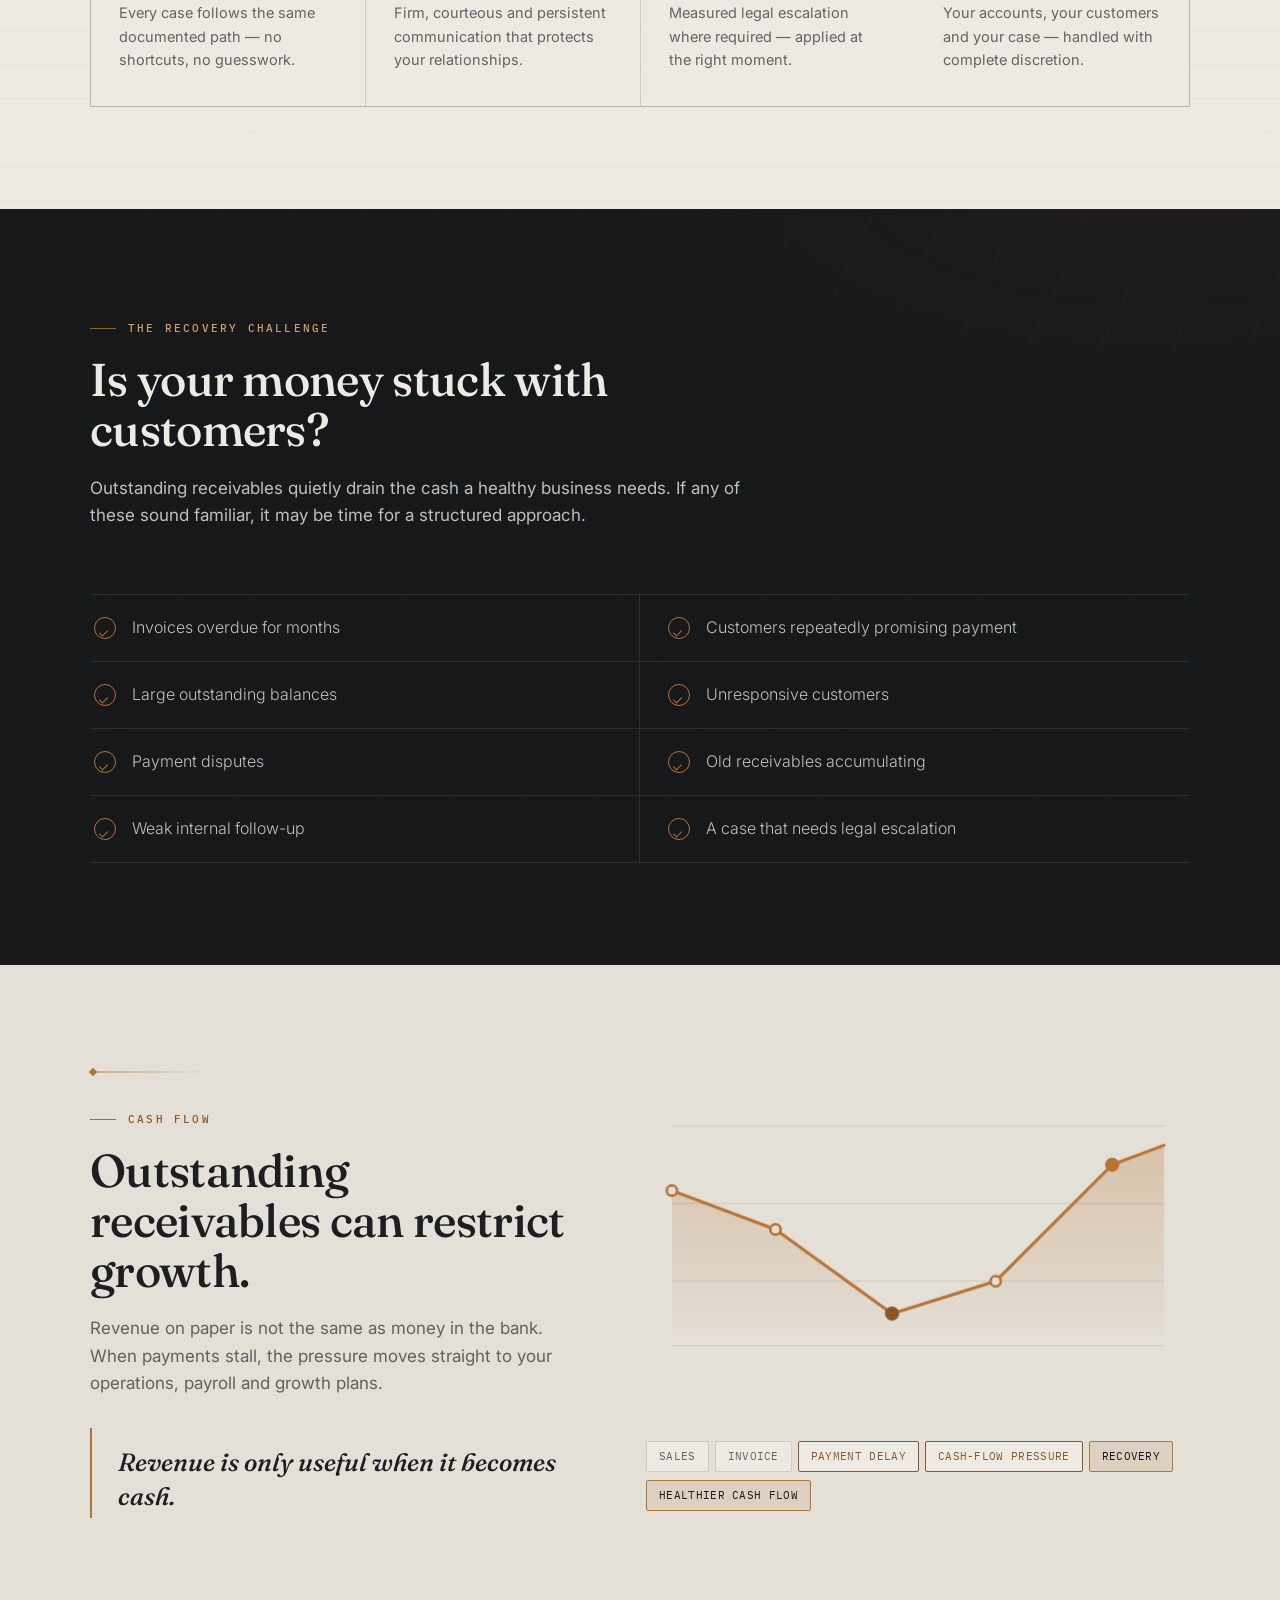
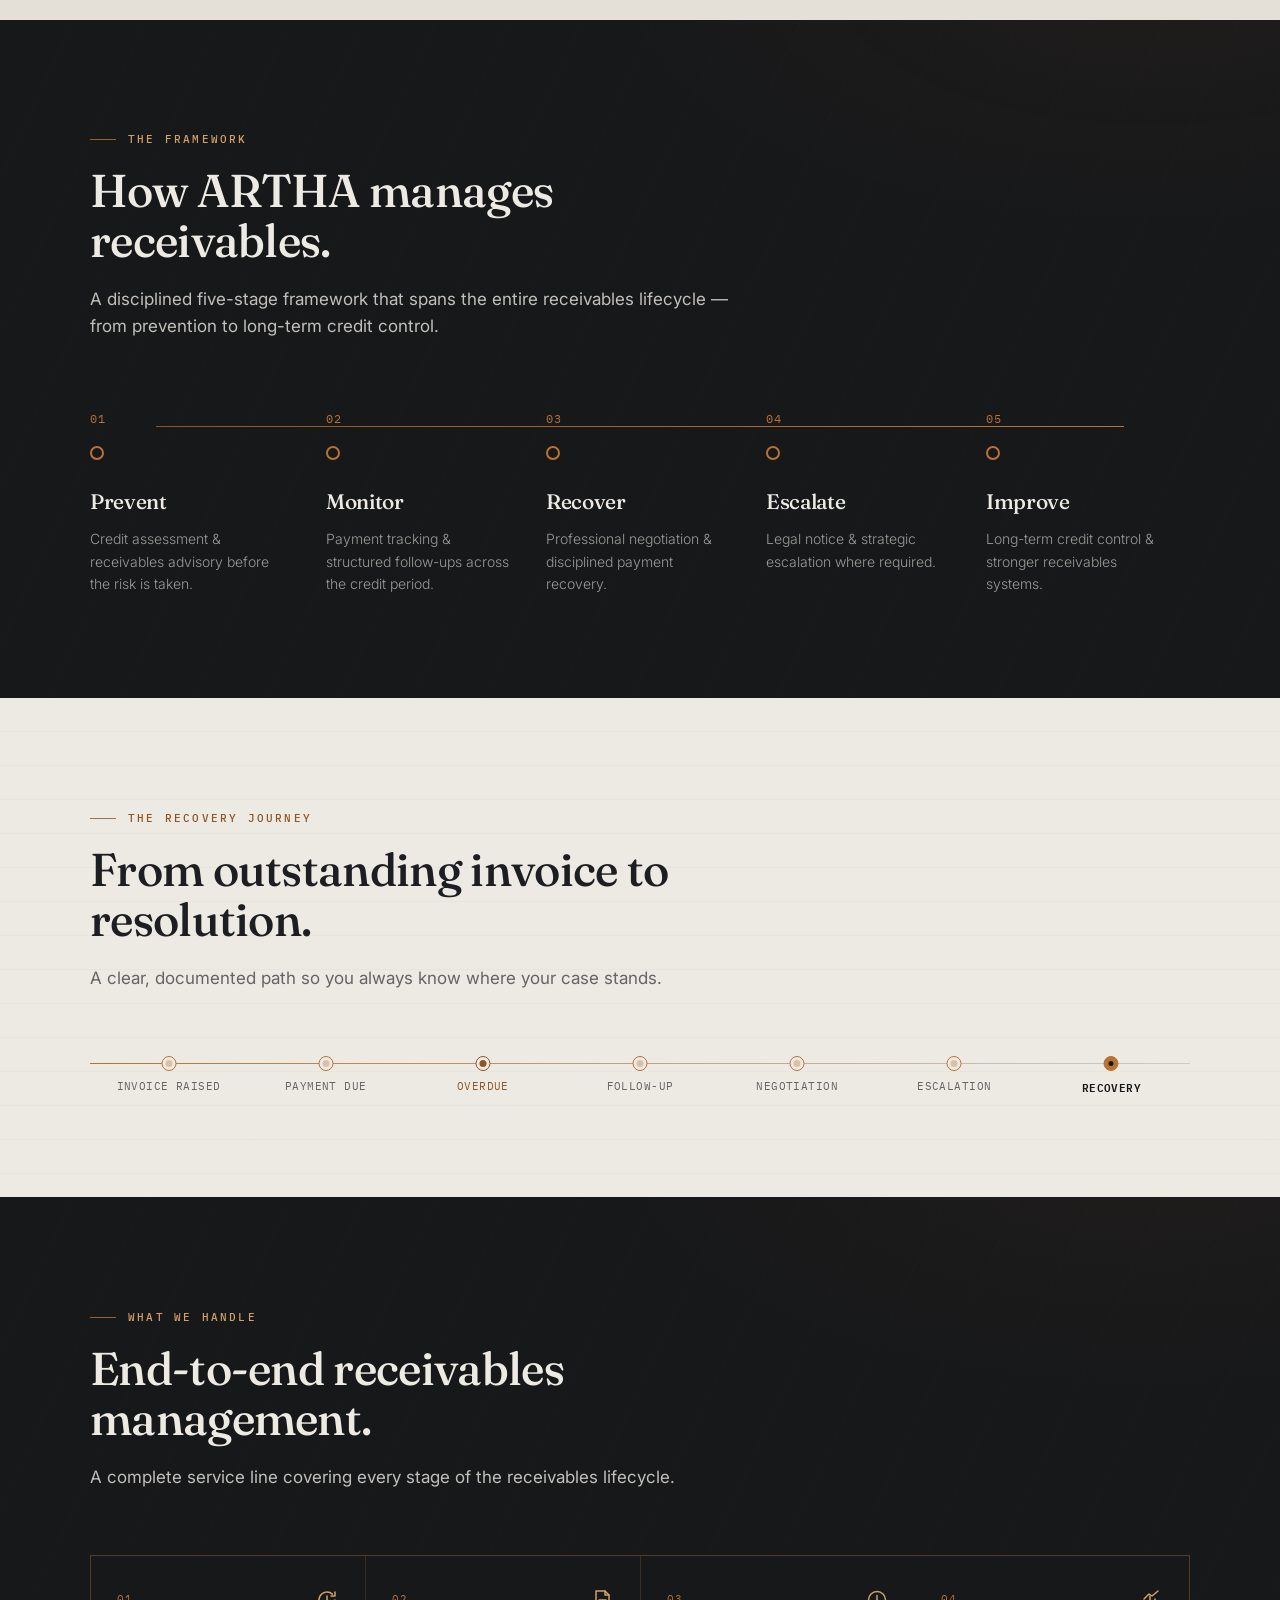
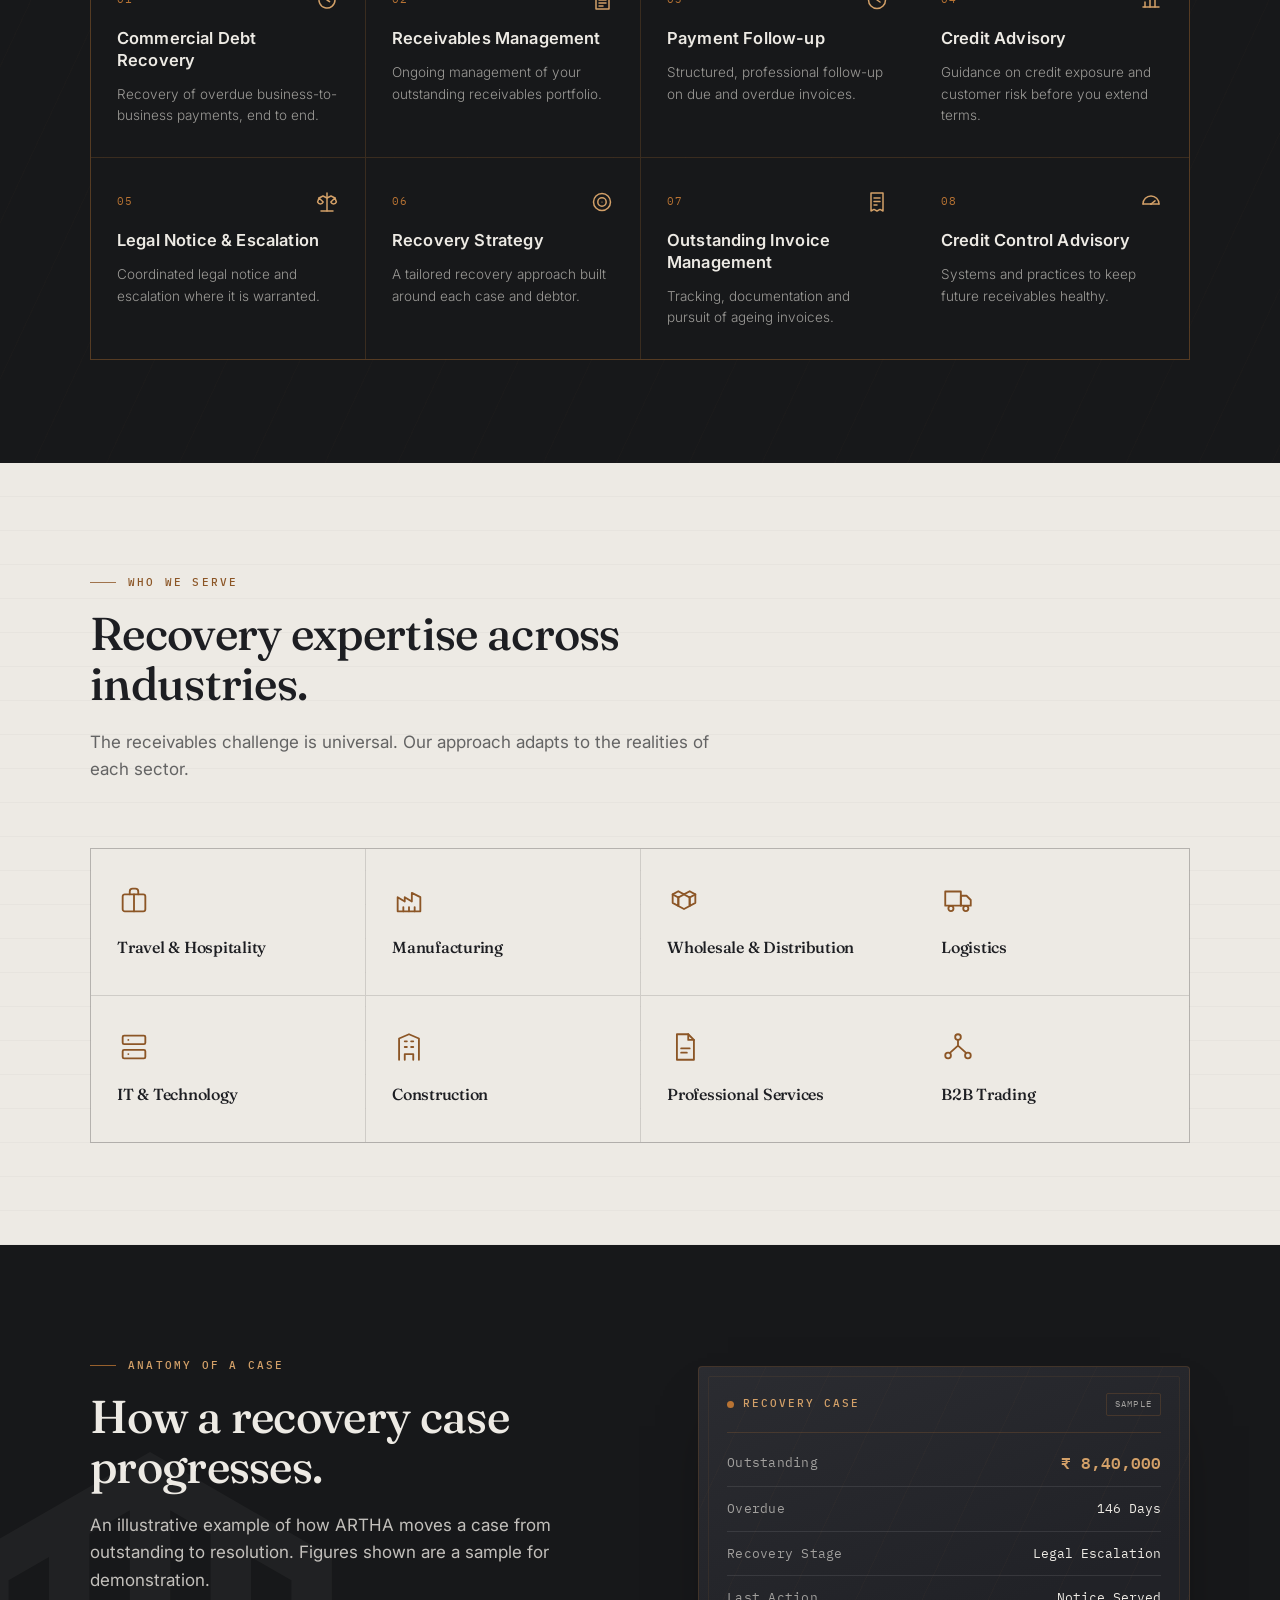
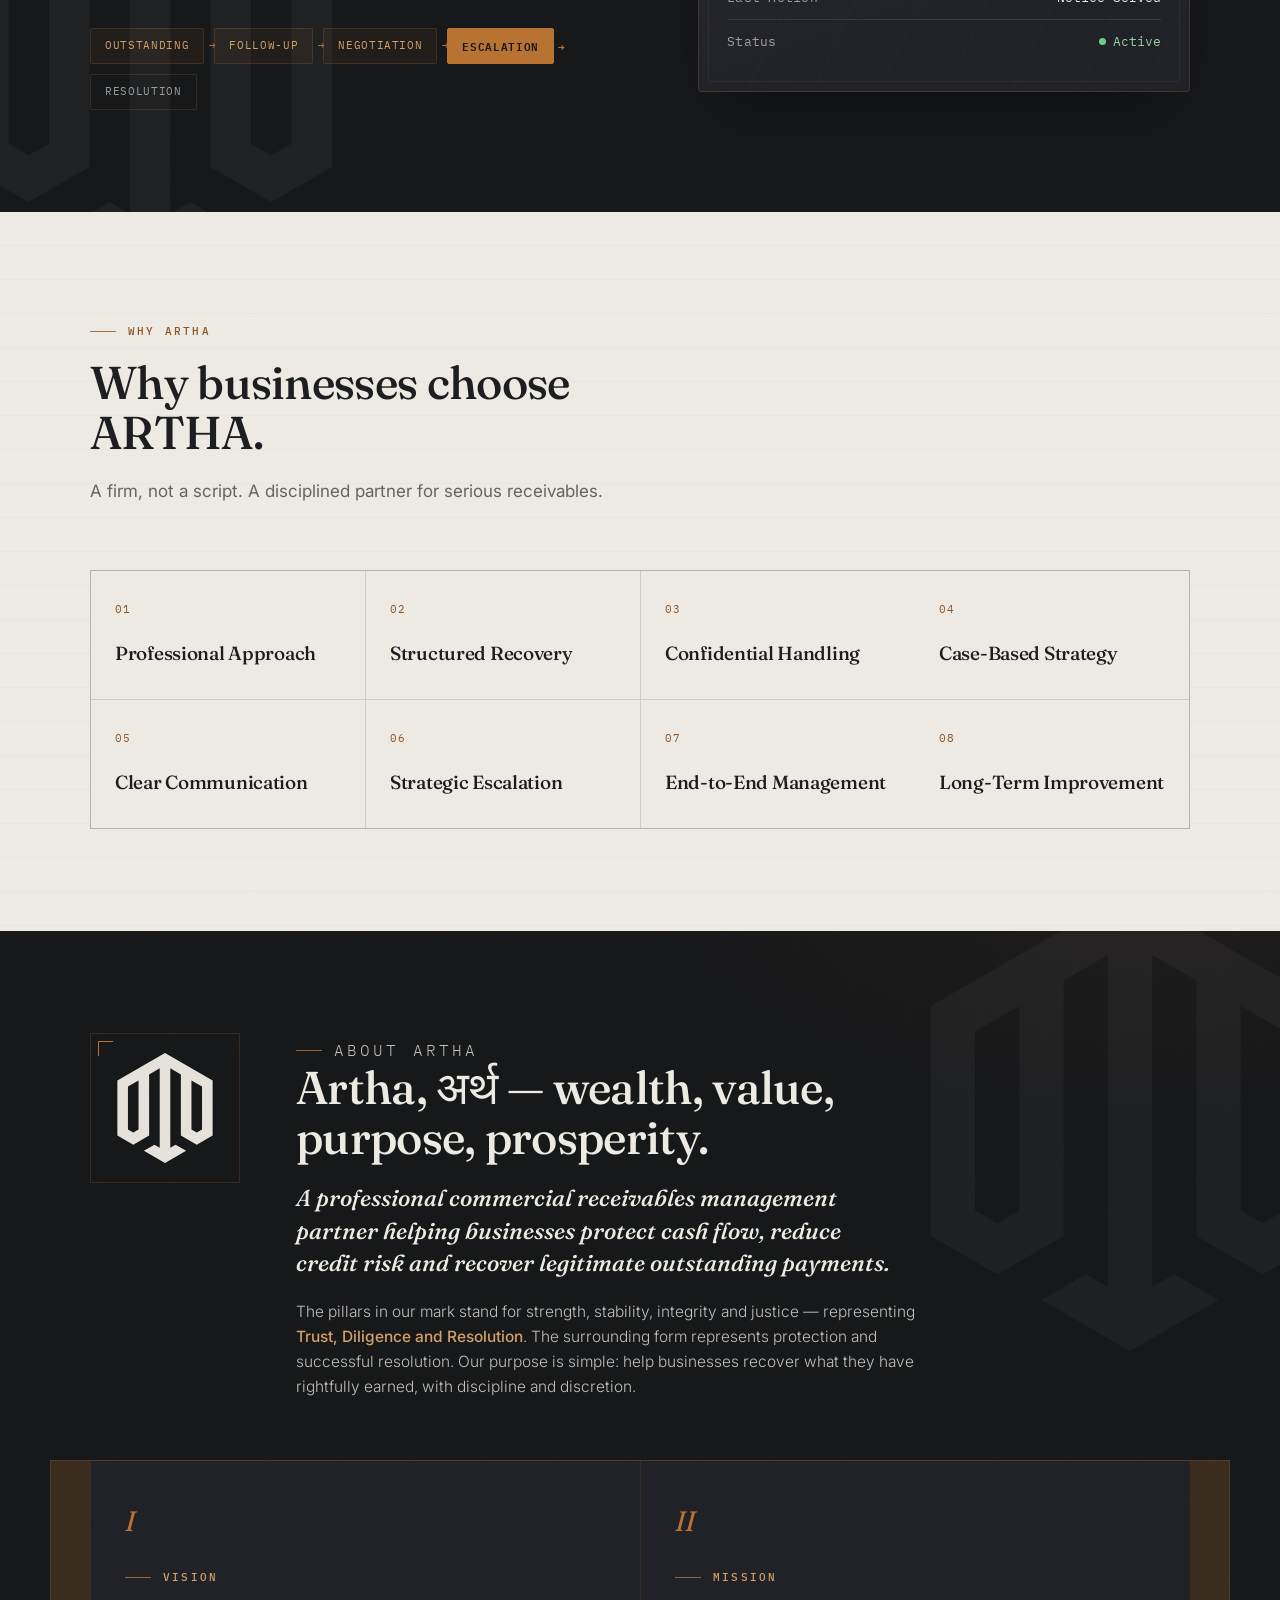
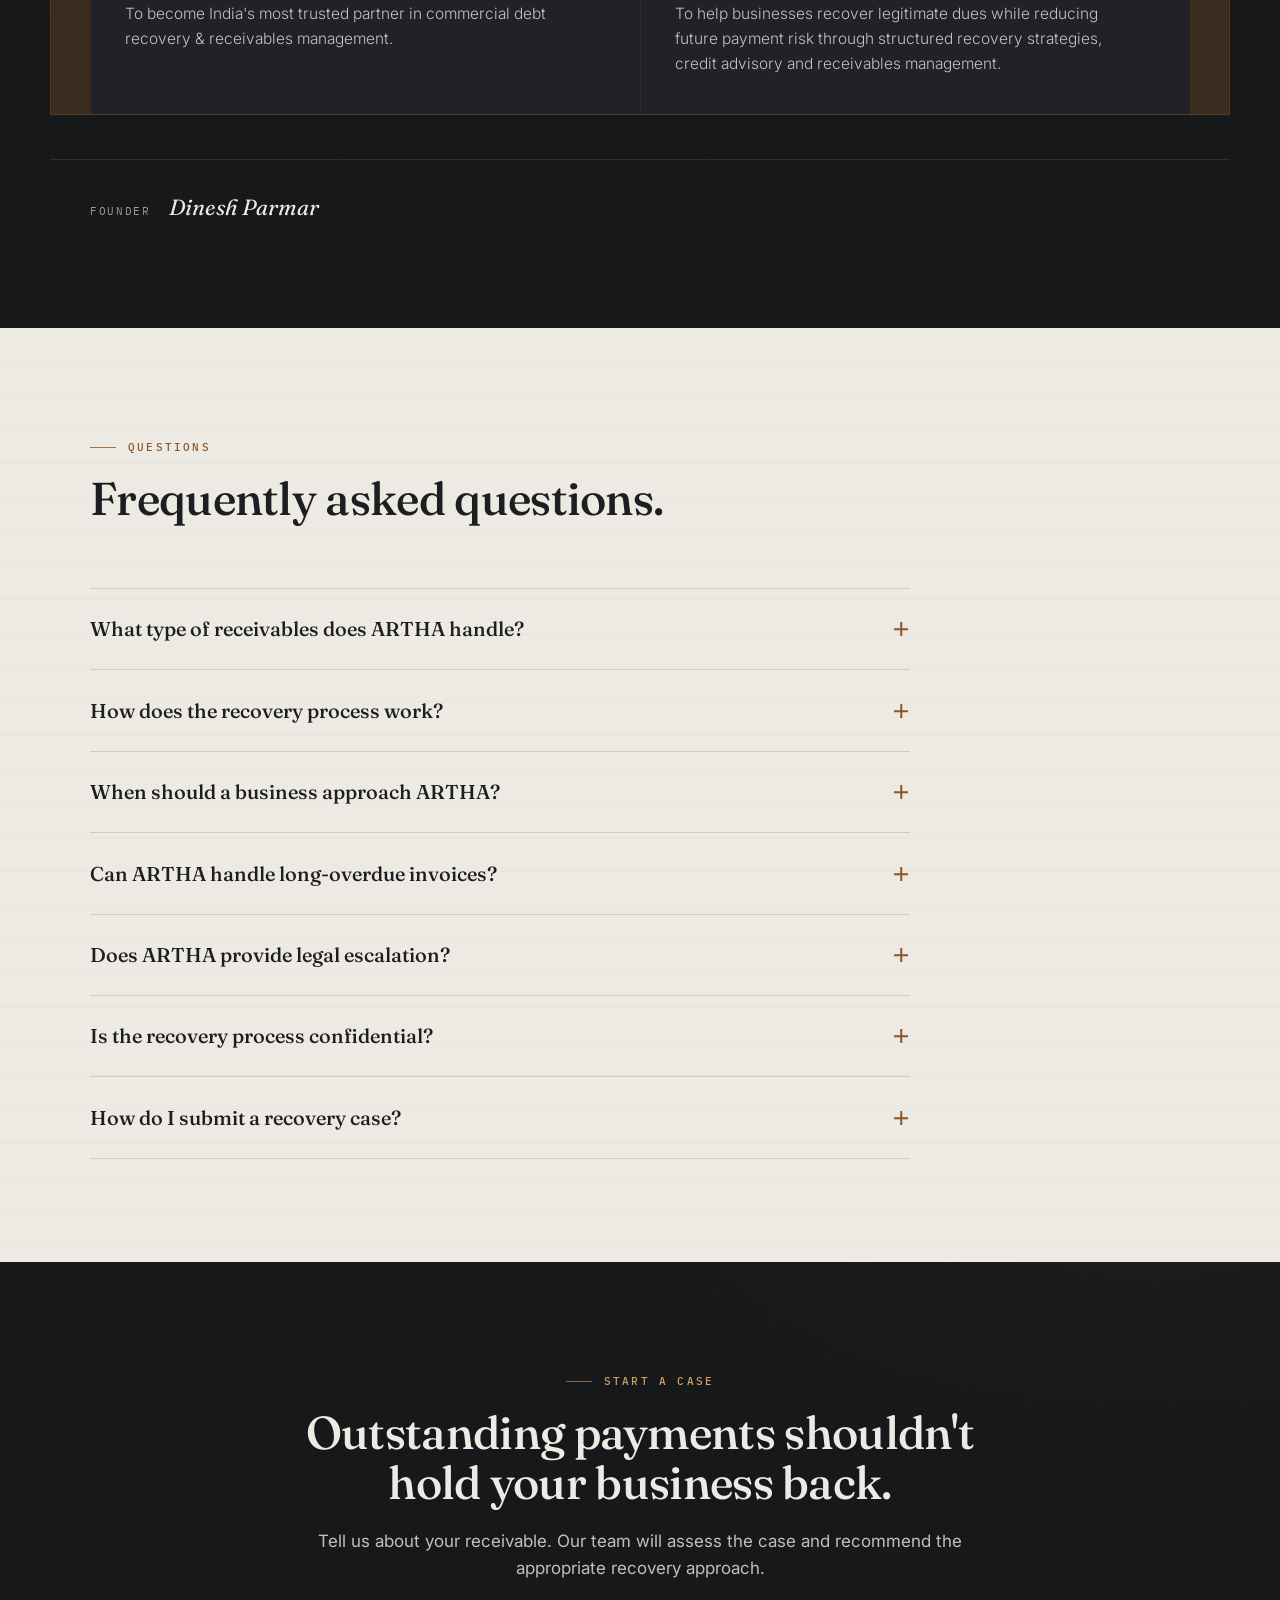
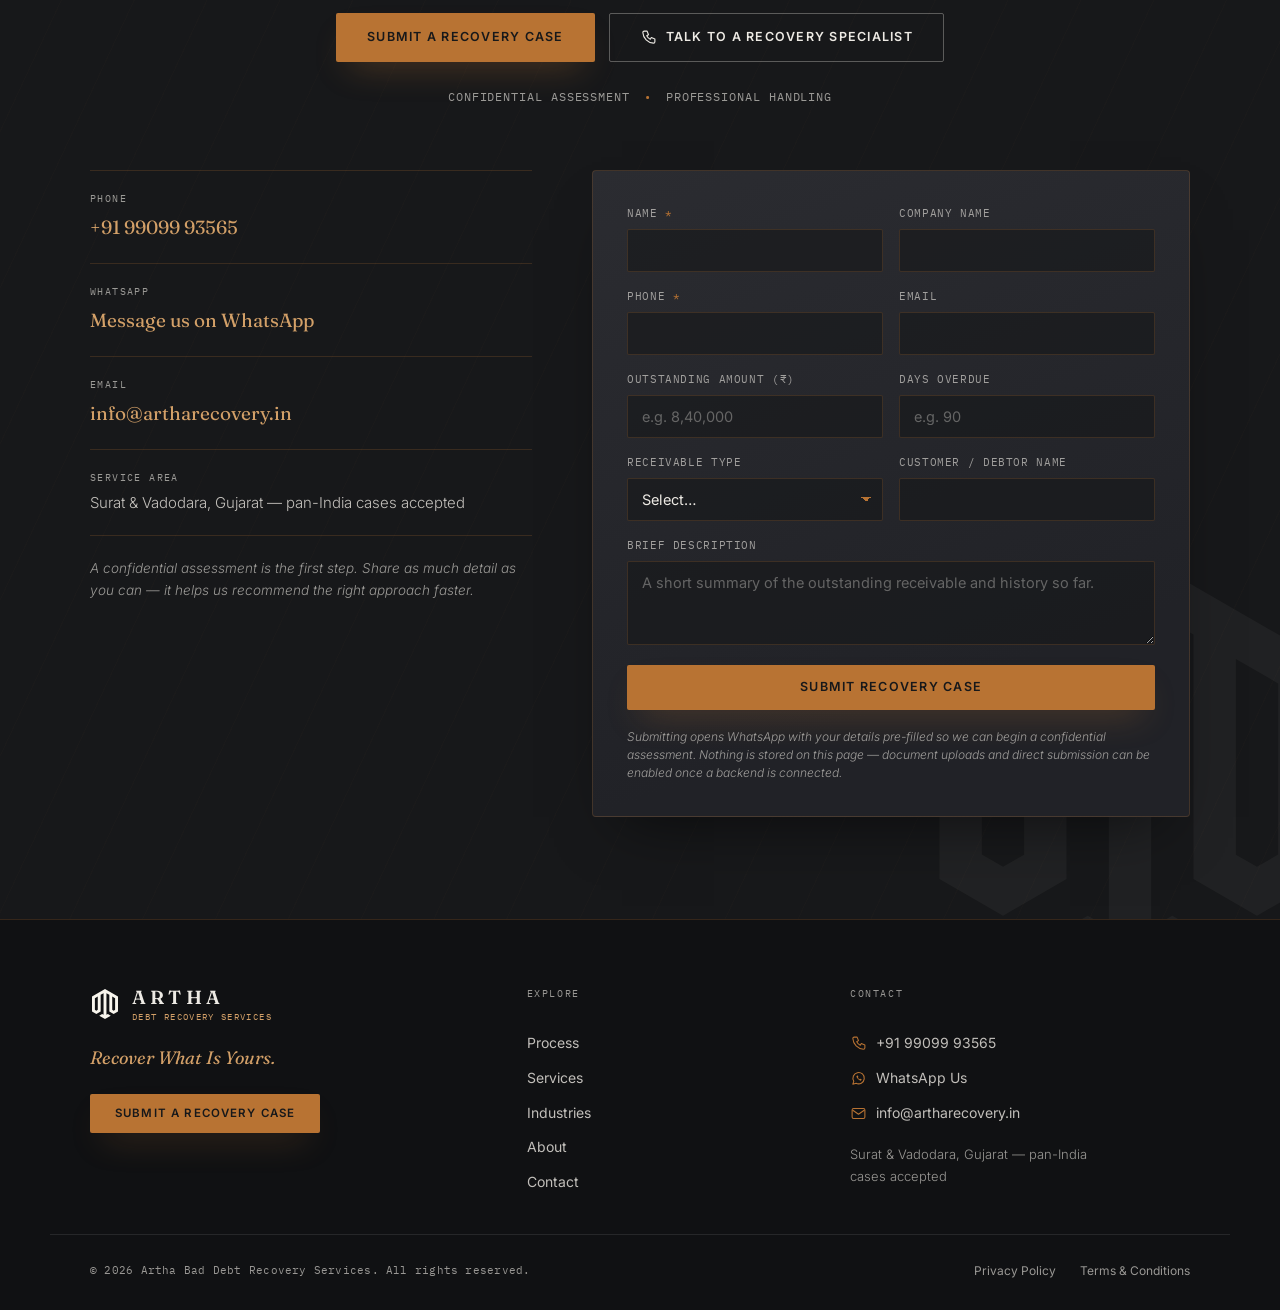
==== commit 1fb9fb44: "Add email info@artharecovery.in across site & documents Fill the email placeholder in the company pr" ====
--- a/index.html
+++ b/index.html
@@ -39,6 +39,7 @@
   "slogan": "Recover What Is Yours.",
   "founder": { "@type": "Person", "name": "Dinesh Parmar" },
   "telephone": "+91-99099-93565",
+  "email": "info@artharecovery.in",
   "areaServed": ["Surat", "Vadodara", "Gujarat", "India"],
   "knowsAbout": ["Commercial Debt Recovery", "Receivables Management", "Credit Advisory", "Outstanding Payment Recovery", "Legal Escalation"],
   "image": "assets/favicon.png"
@@ -77,6 +78,7 @@
     <symbol id="ic-arrow" viewBox="0 0 24 24"><path d="M5 12h13M13 6l6 6-6 6"/></symbol>
     <symbol id="ic-phone" viewBox="0 0 24 24"><path d="M6 3h4l2 5-2.5 1.5a11 11 0 0 0 5 5L16 12l5 2v4a2 2 0 0 1-2 2A16 16 0 0 1 4 5a2 2 0 0 1 2-2z"/></symbol>
     <symbol id="ic-whatsapp" viewBox="0 0 24 24"><path d="M4 20l1.4-4.2A8 8 0 1 1 8.6 18.7z"/><path d="M9 9.2c.4 2.2 3.6 5.4 5.8 5.8.7.1 1.4-.6 1.6-1.2.1-.3 0-.5-.2-.6l-1.7-.9c-.2-.1-.4 0-.6.2l-.4.5c-1-.4-2-1.4-2.4-2.4l.5-.4c.2-.2.3-.4.2-.6l-.9-1.7c-.1-.2-.3-.3-.6-.2-.6.2-1.3.9-1.2 1.6z" fill="currentColor" stroke="none"/></symbol>
+    <symbol id="ic-mail" viewBox="0 0 24 24"><rect x="3" y="5" width="18" height="14" rx="2"/><path d="M4 7.5l8 5.5 8-5.5"/></symbol>
   </defs>
 </svg>
 
@@ -595,6 +597,10 @@
           <li>
             <span>WhatsApp</span>
             <a href="https://wa.me/919909993565" target="_blank" rel="noopener">Message us on WhatsApp</a>
+          </li>
+          <li>
+            <span>Email</span>
+            <a href="mailto:info@artharecovery.in">info@artharecovery.in</a>
           </li>
           <li>
             <span>Service area</span>
@@ -691,6 +697,7 @@
       <p class="footer-col-title">Contact</p>
       <a href="tel:+919909993565"><svg class="ic ic-sm" aria-hidden="true"><use href="#ic-phone"></use></svg>+91 99099 93565</a>
       <a href="https://wa.me/919909993565" target="_blank" rel="noopener"><svg class="ic ic-sm" aria-hidden="true"><use href="#ic-whatsapp"></use></svg>WhatsApp Us</a>
+      <a href="mailto:info@artharecovery.in"><svg class="ic ic-sm" aria-hidden="true"><use href="#ic-mail"></use></svg>info@artharecovery.in</a>
       <p class="footer-area">Surat &amp; Vadodara, Gujarat — pan-India cases accepted</p>
     </div>
   </div>
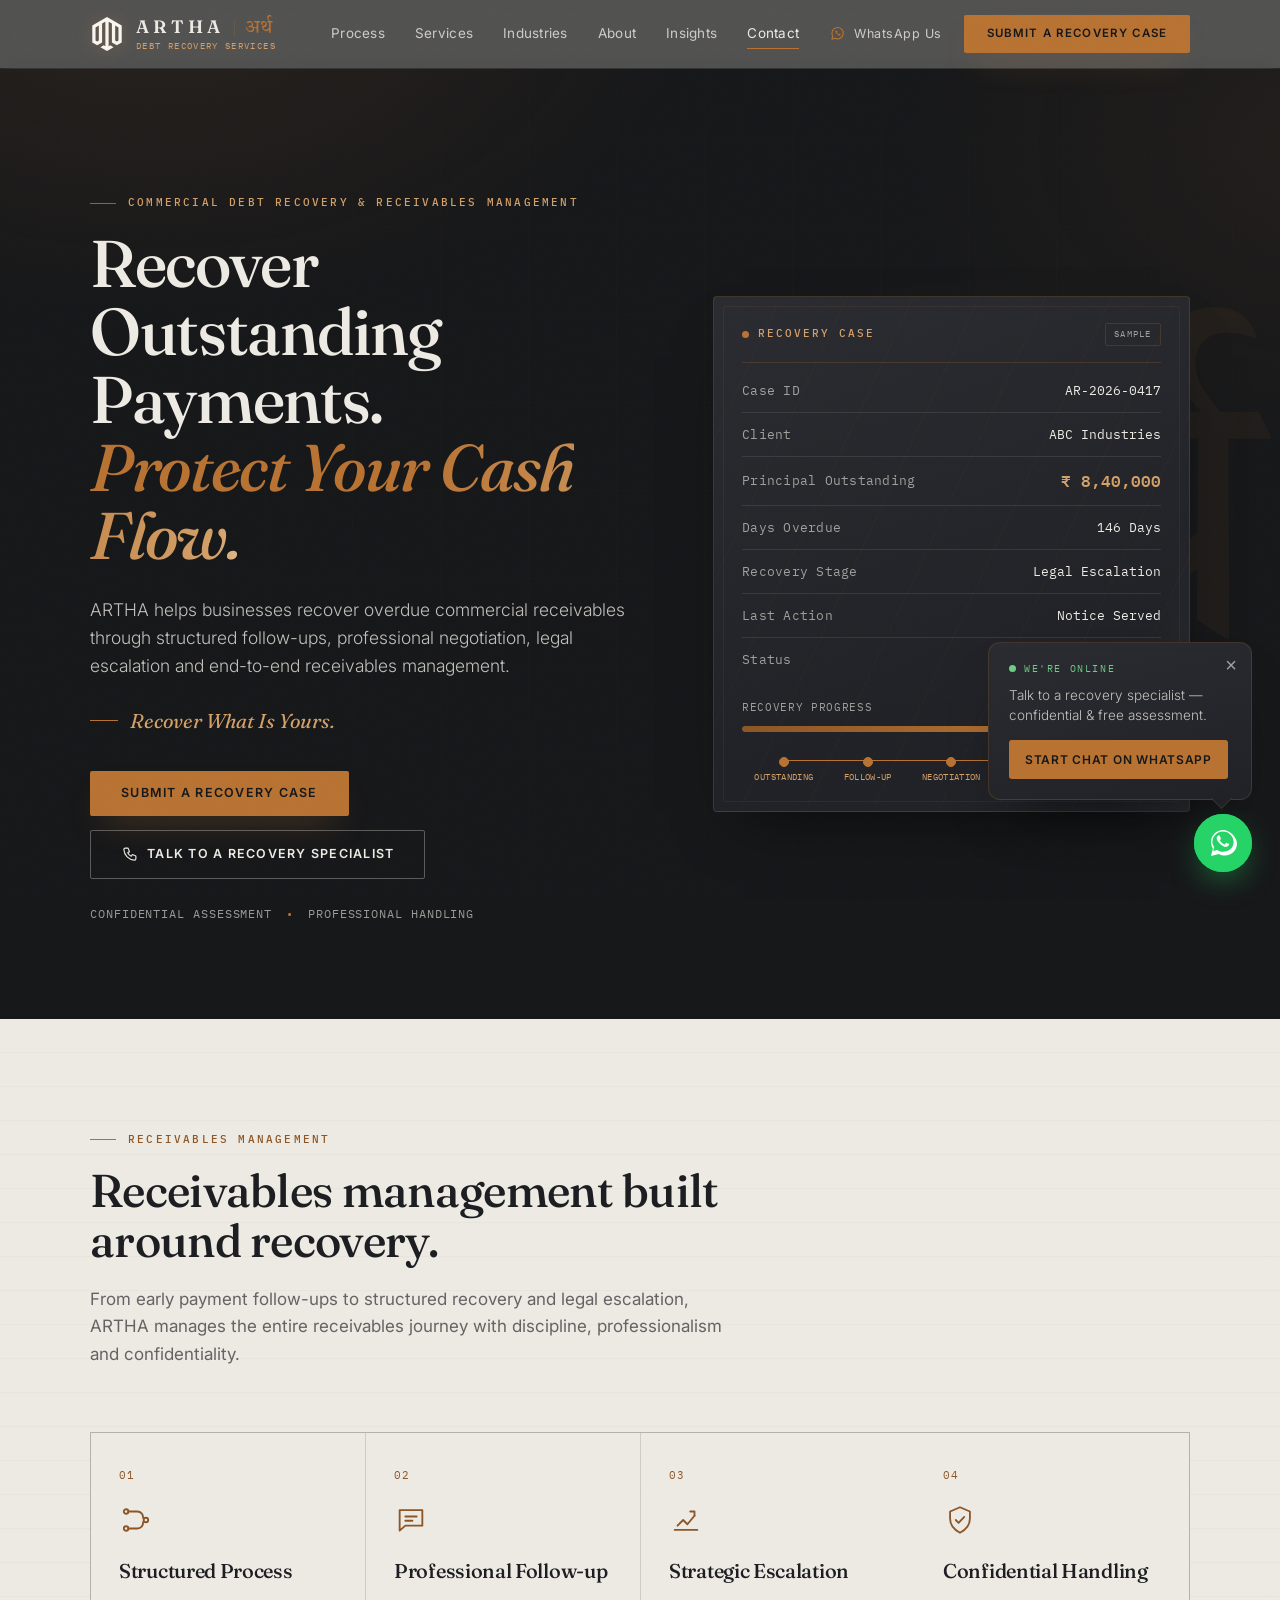
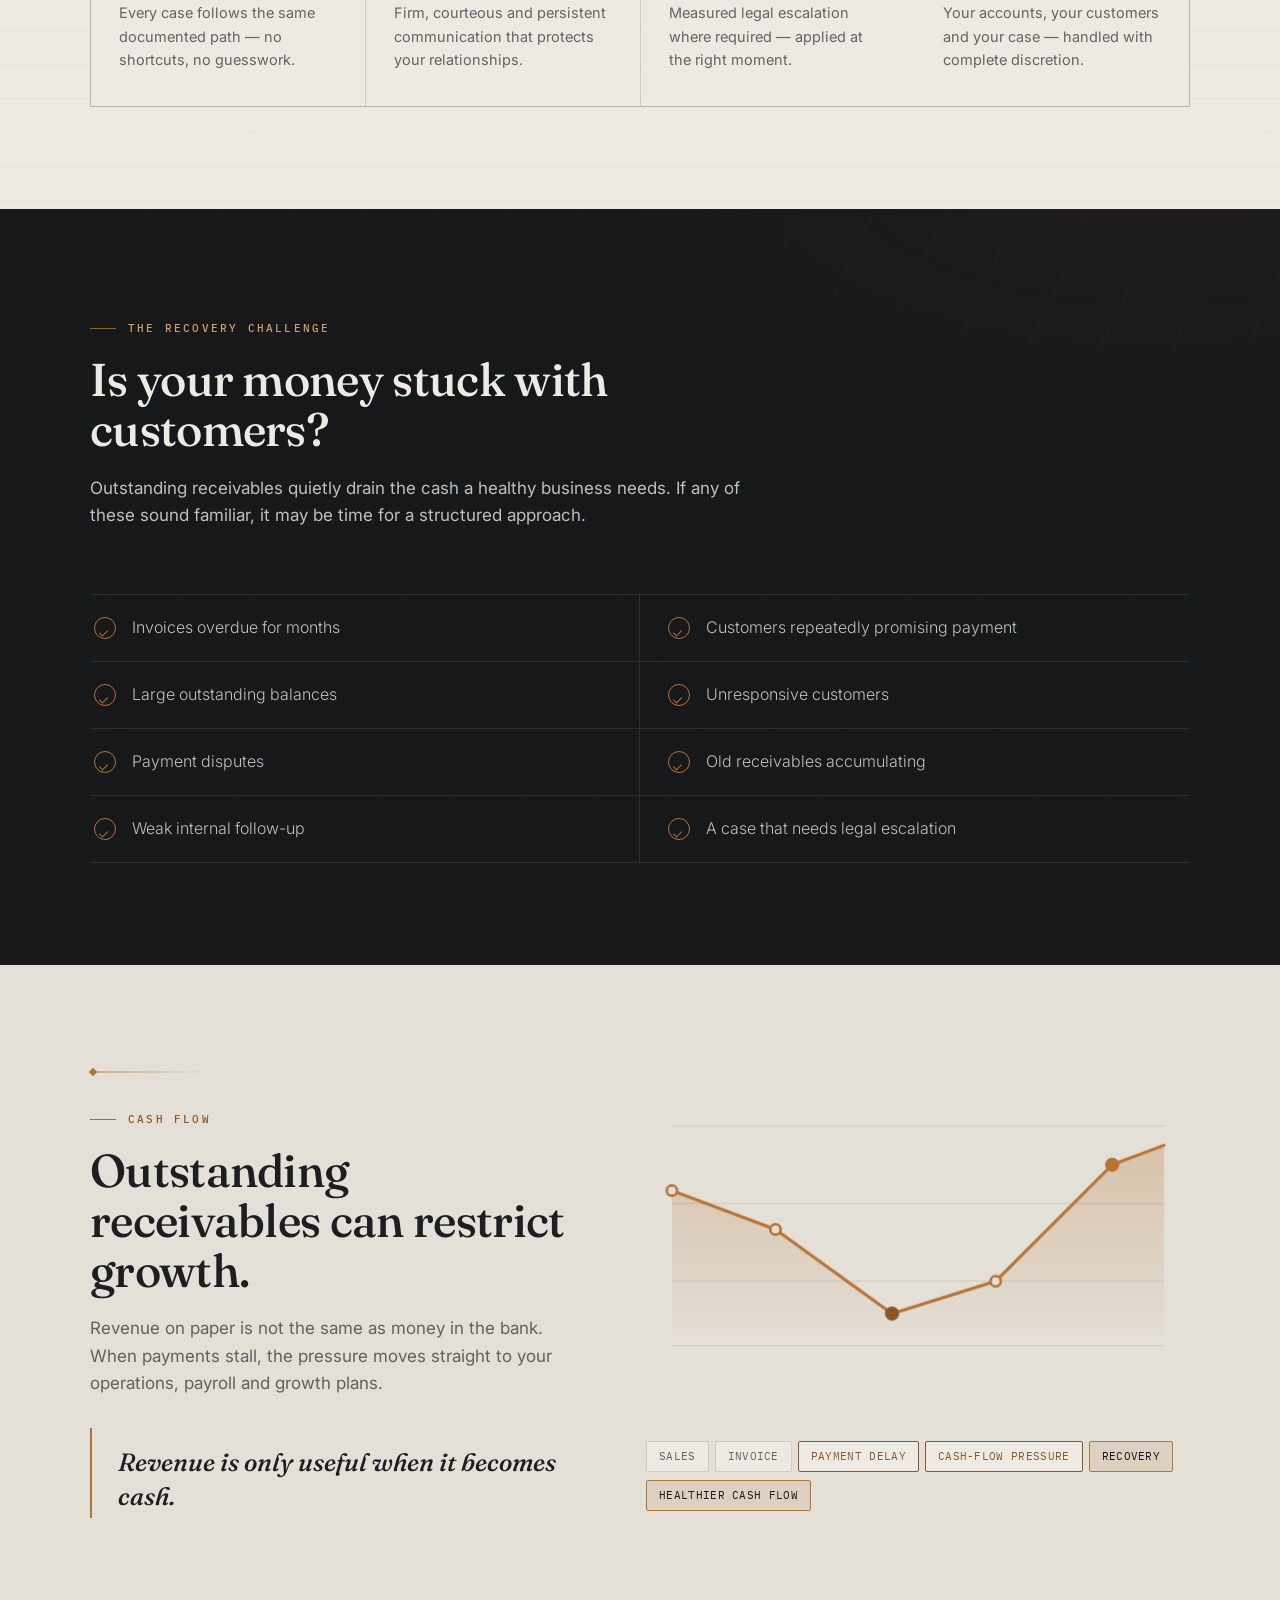
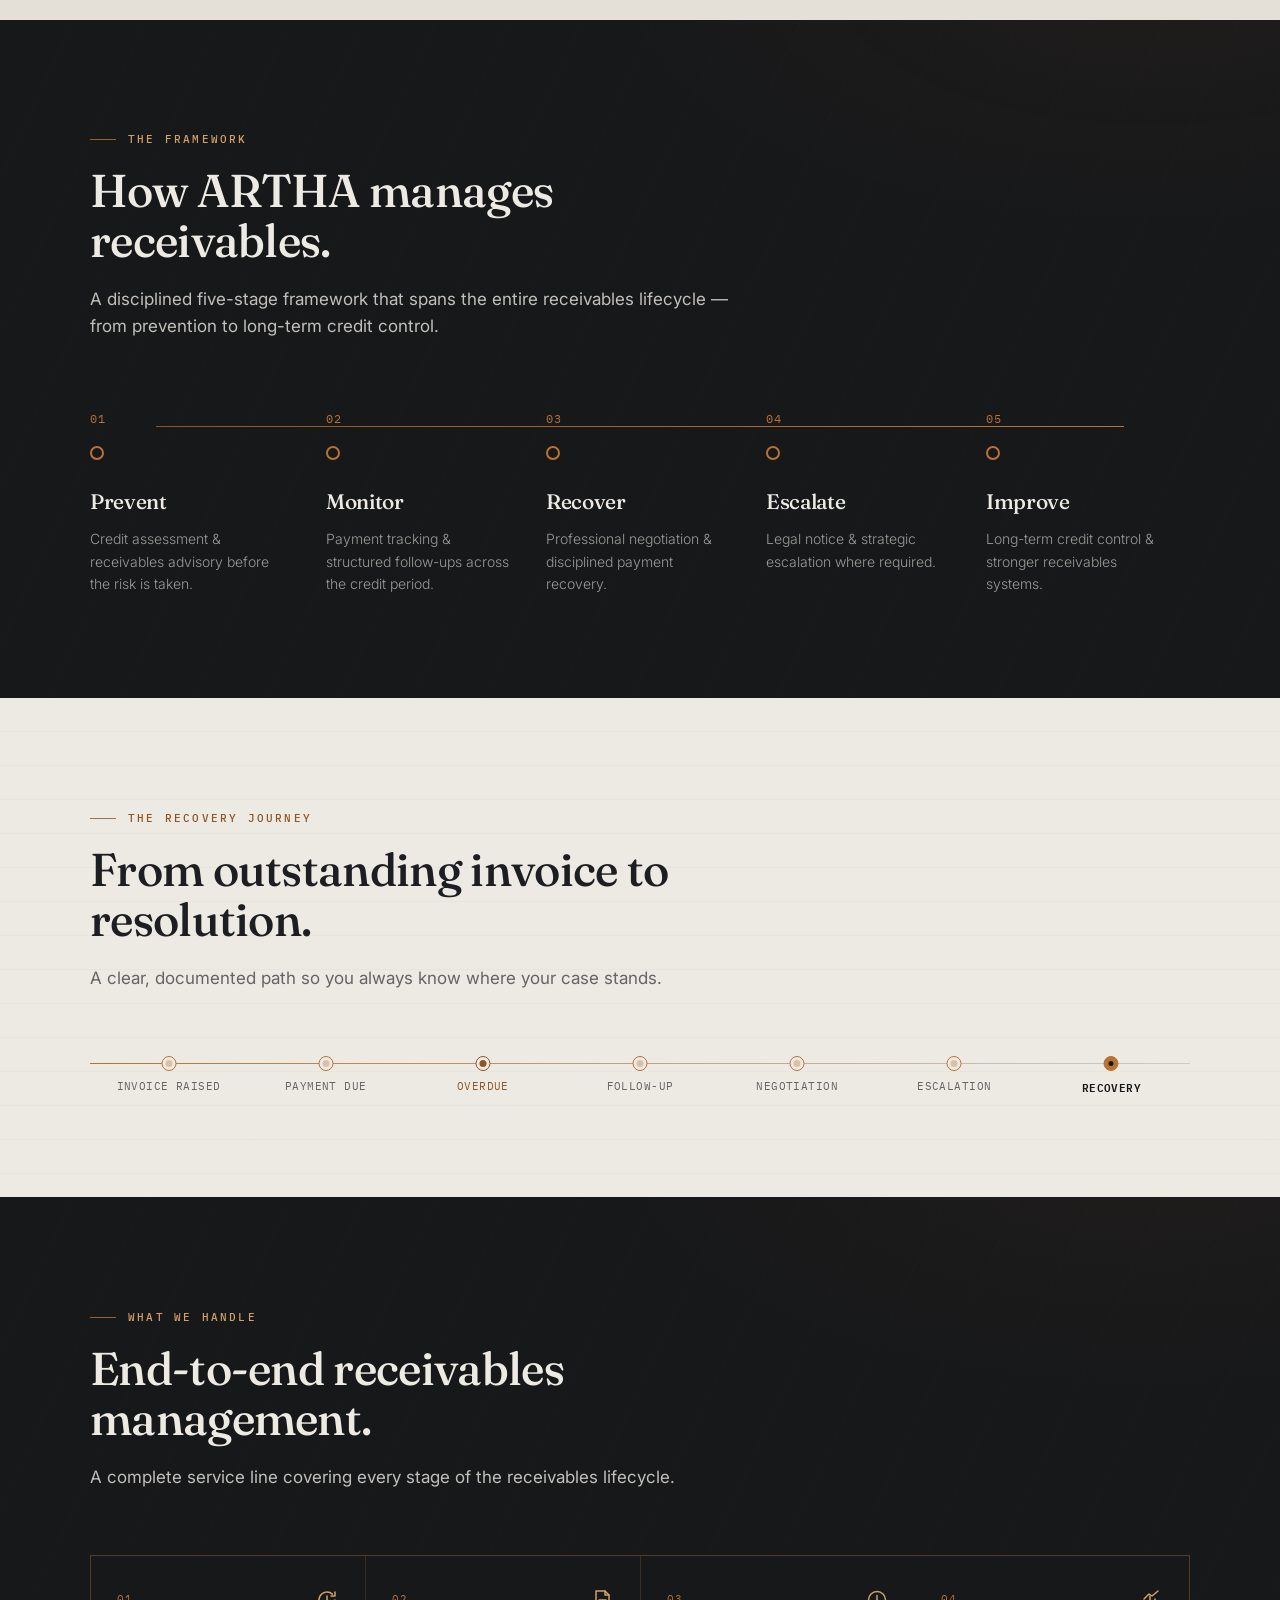
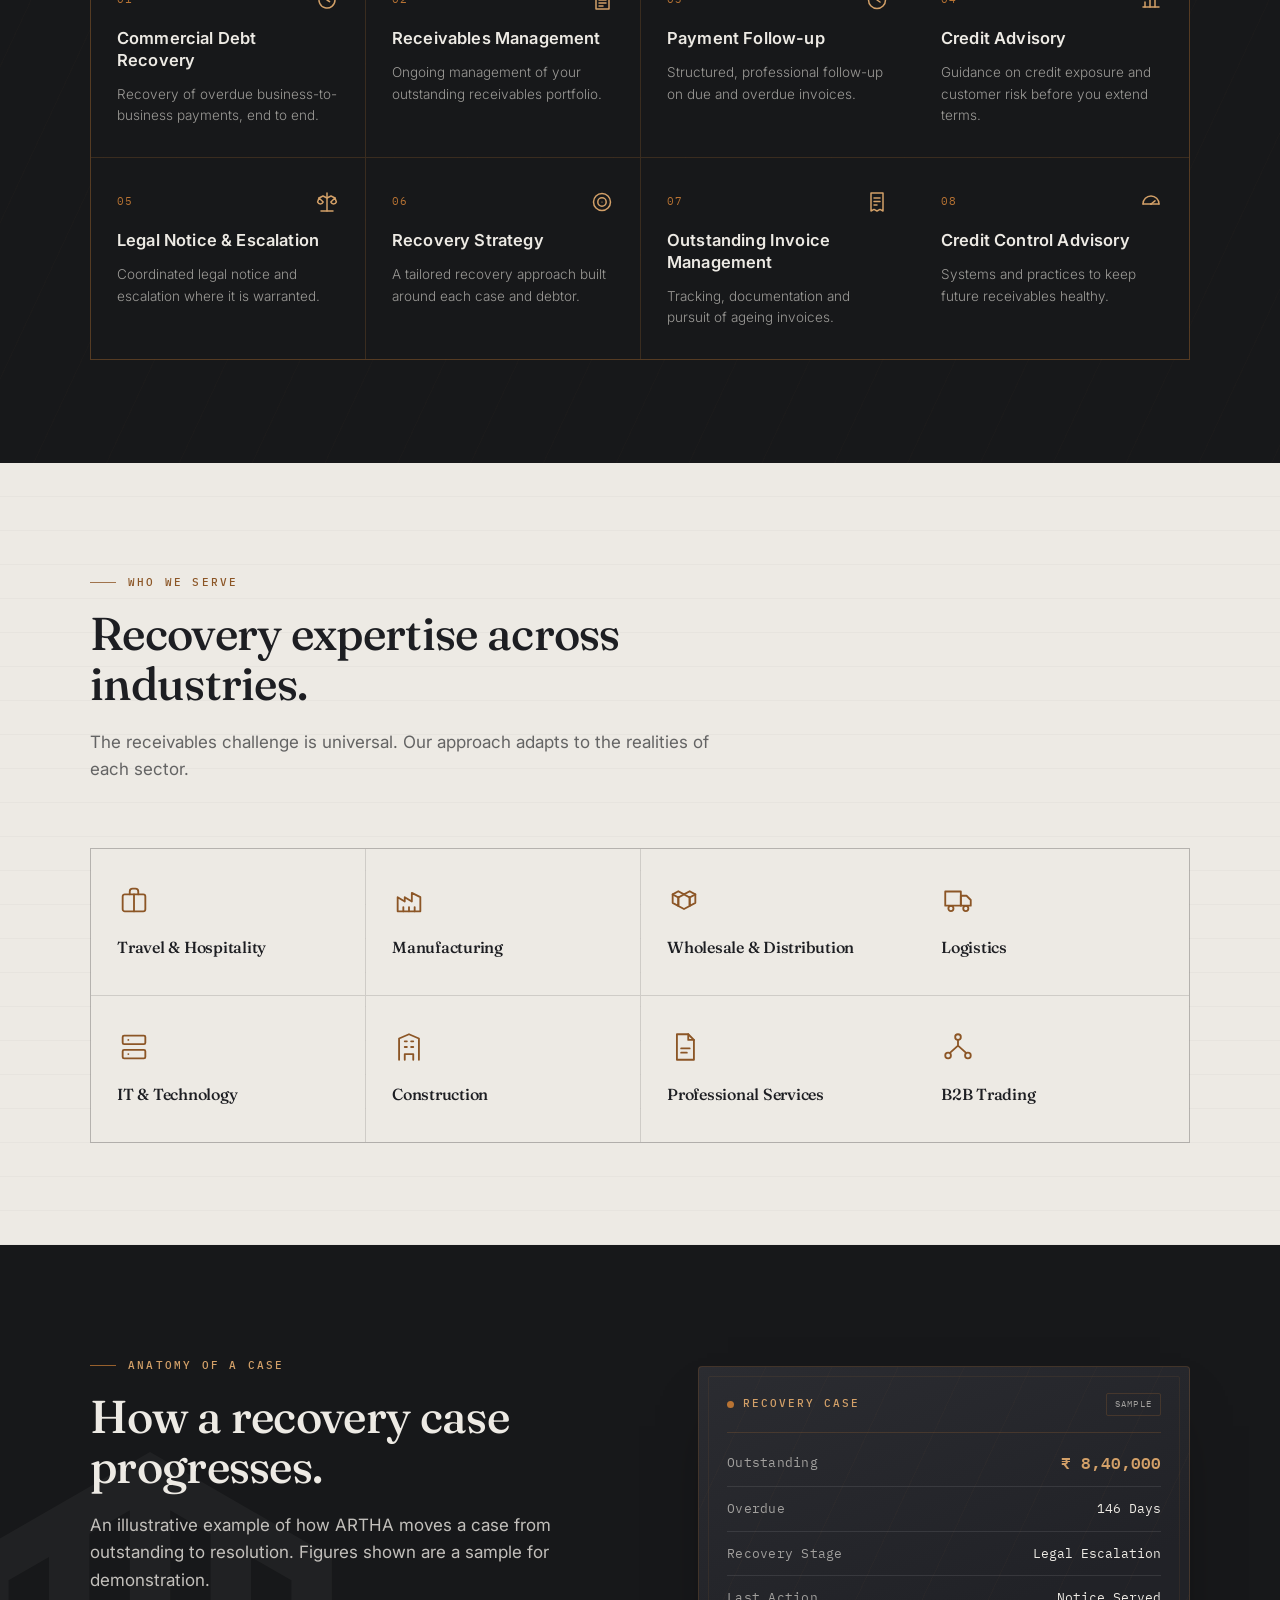
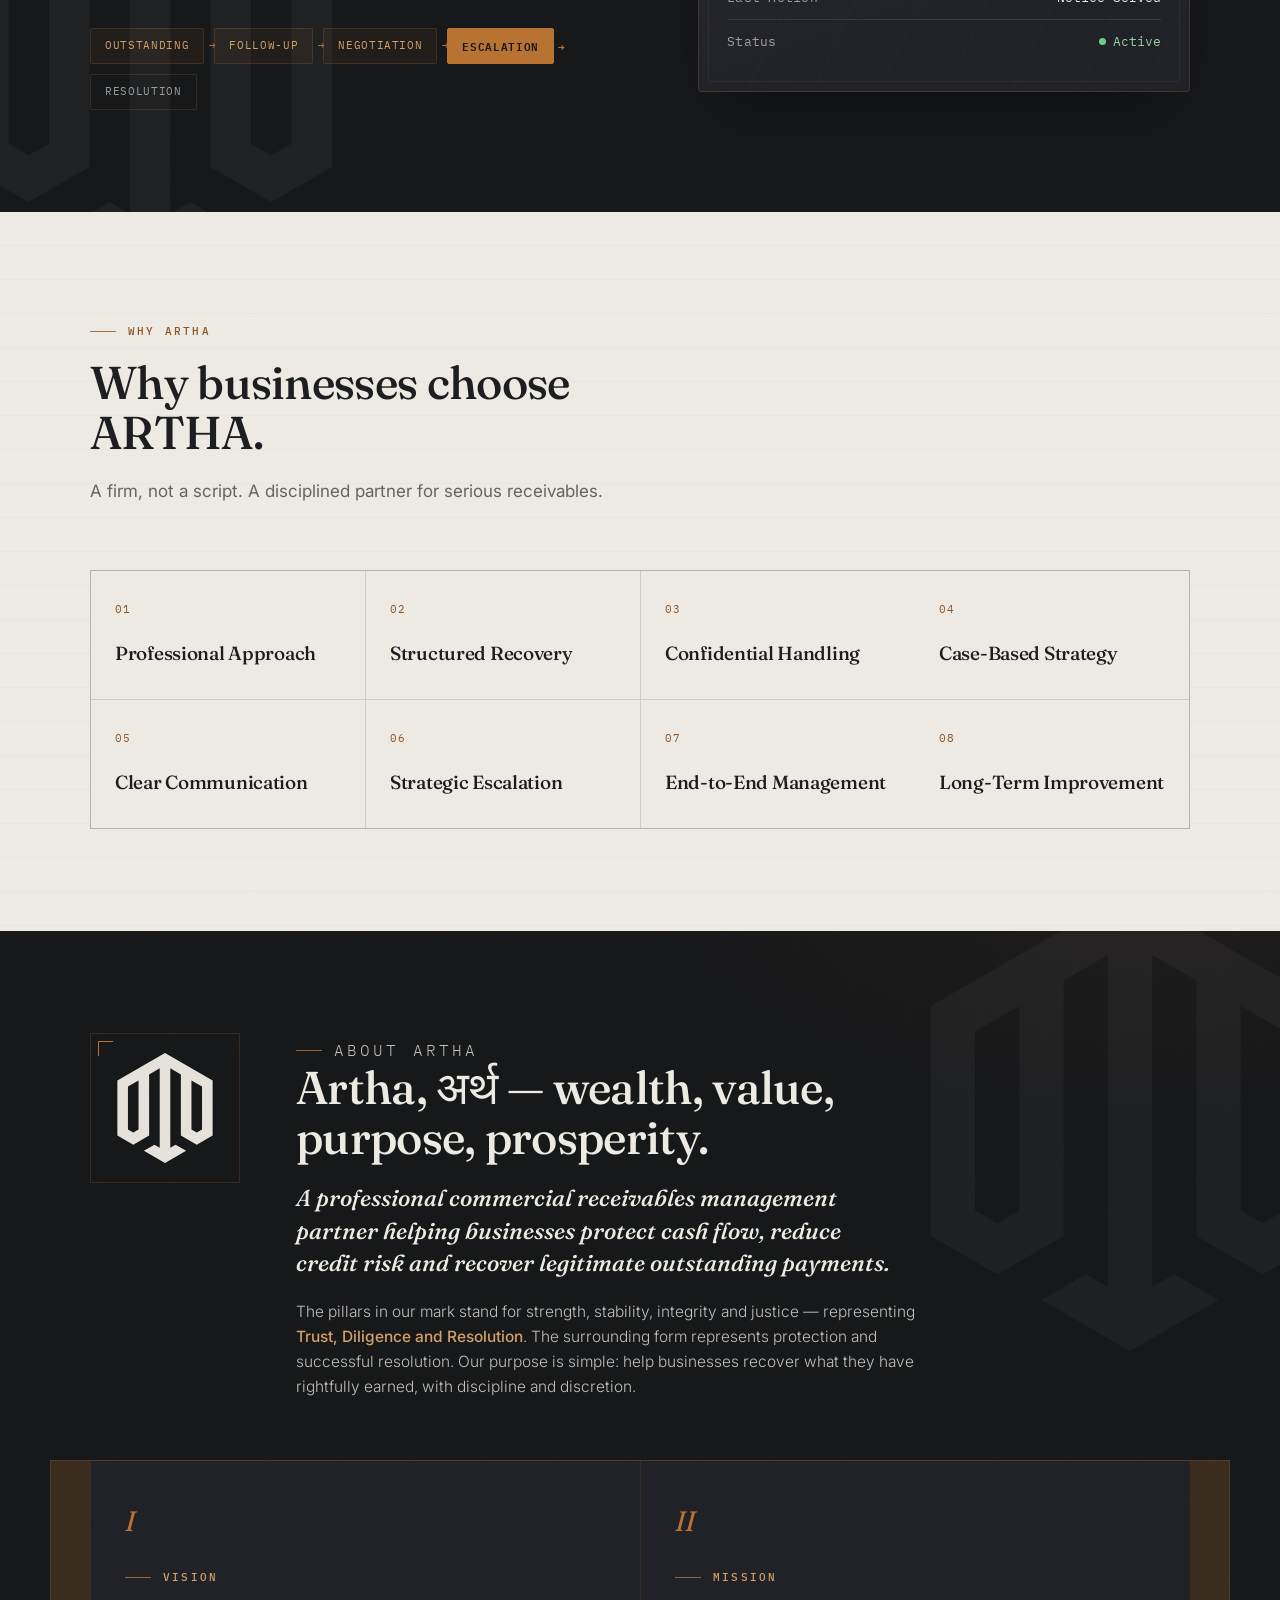
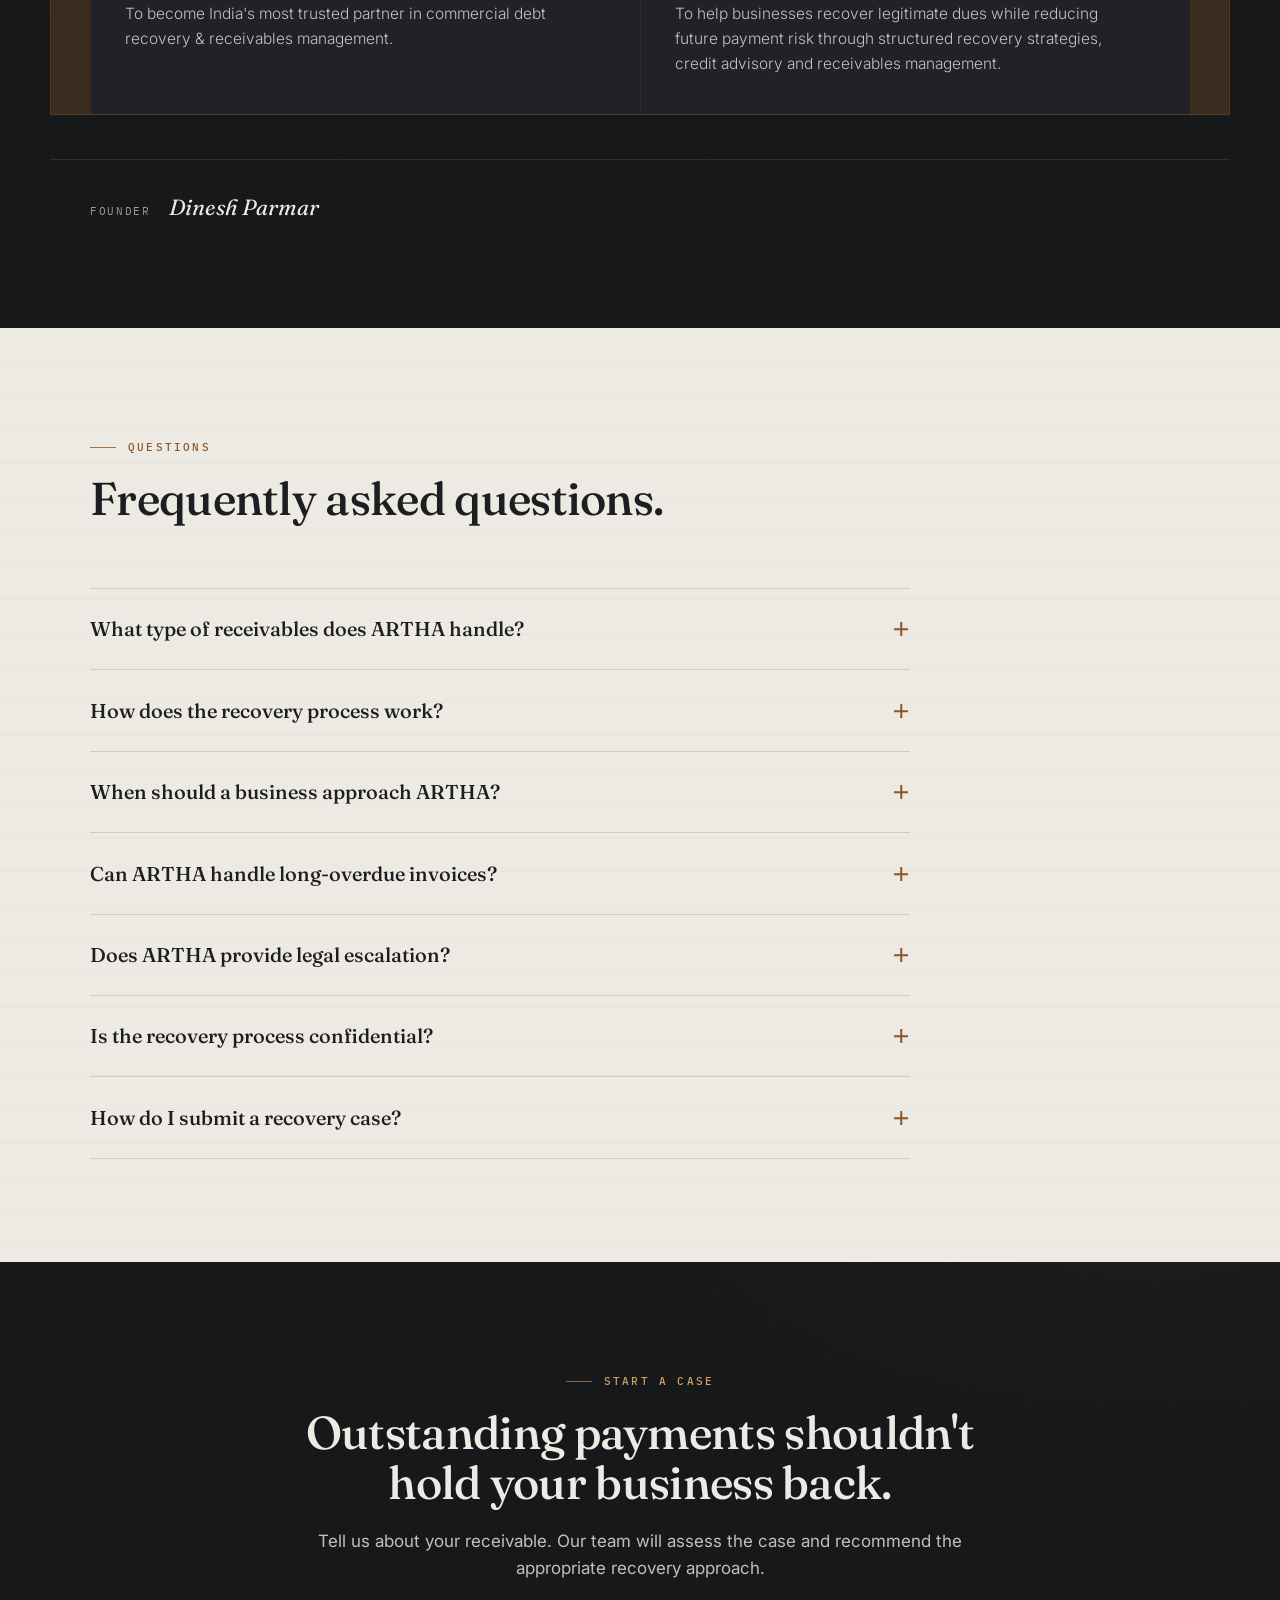
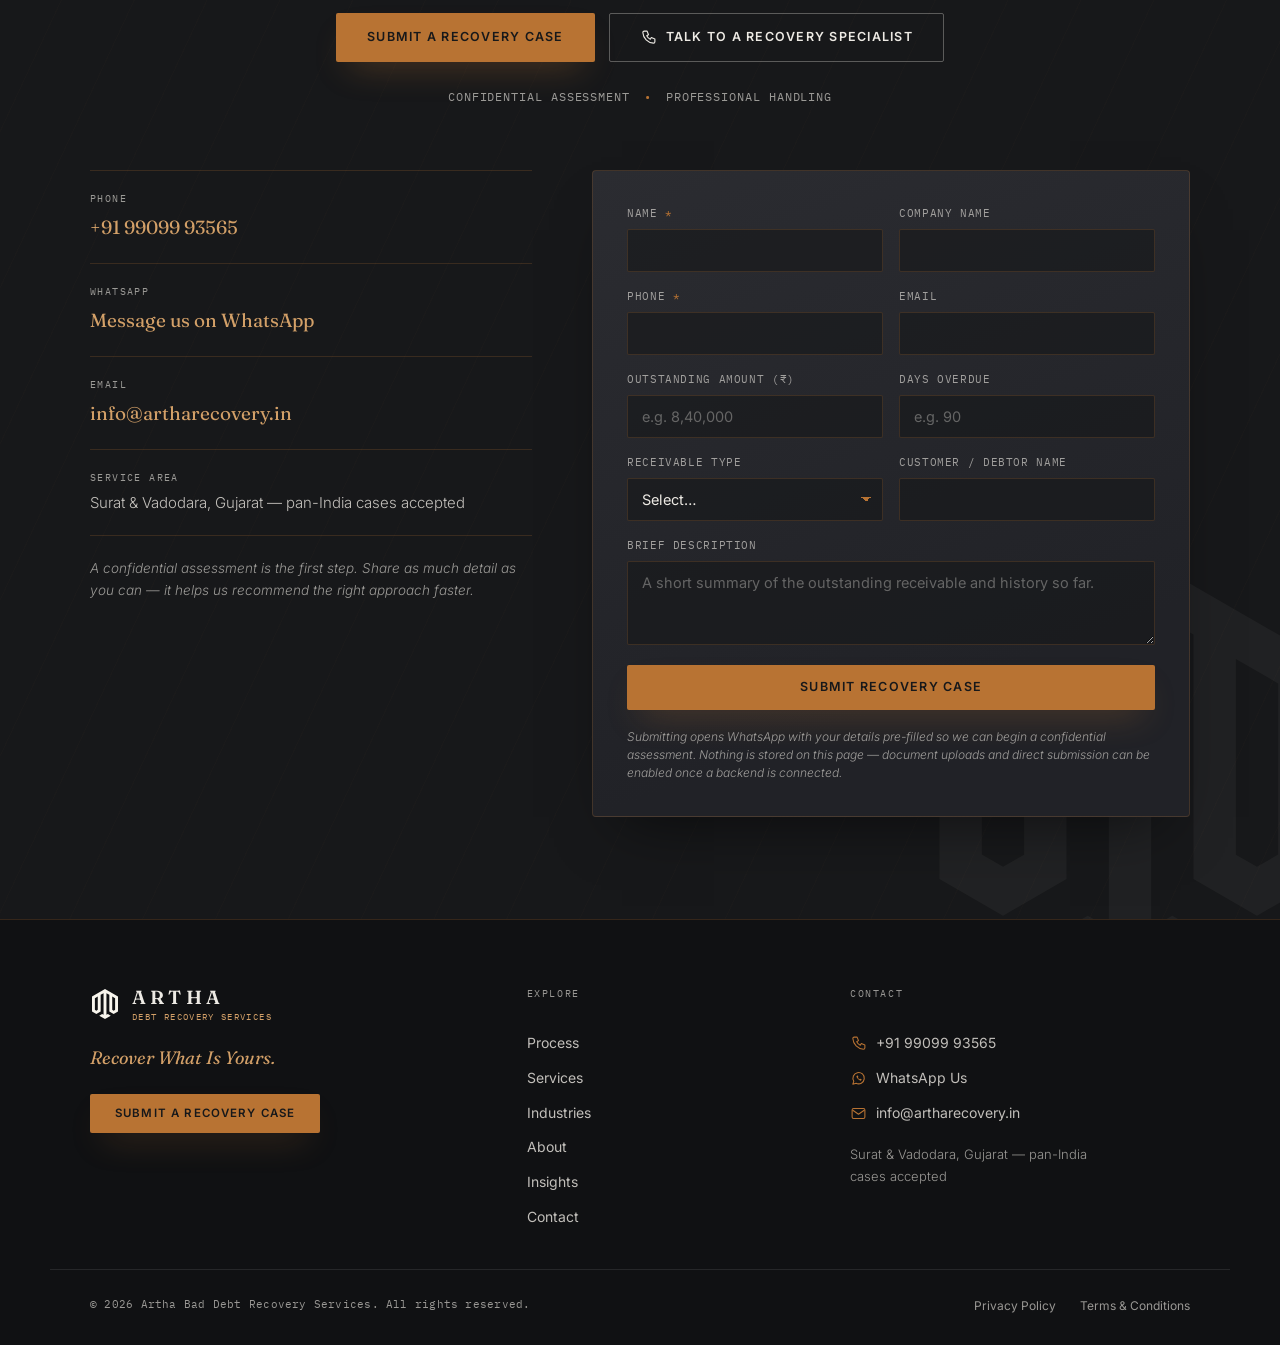
==== commit 4b3d38f6: "Add public Insights blog with 3 articles + SEO - New /blog/ section (listing + 3 articles) in the ch" ====
--- a/index.html
+++ b/index.html
@@ -97,6 +97,7 @@
       <a href="#services">Services</a>
       <a href="#industries">Industries</a>
       <a href="#about">About</a>
+      <a href="blog/">Insights</a>
       <a href="#contact">Contact</a>
     </nav>
 
@@ -118,6 +119,7 @@
     <a href="#services">Services</a>
     <a href="#industries">Industries</a>
     <a href="#about">About</a>
+    <a href="blog/">Insights</a>
     <a href="#contact">Contact</a>
     <a class="btn btn-gold" href="#contact">Submit a Recovery Case</a>
     <a class="ghost-link" href="https://wa.me/919909993565" target="_blank" rel="noopener">
@@ -690,6 +692,7 @@
       <a href="#services">Services</a>
       <a href="#industries">Industries</a>
       <a href="#about">About</a>
+      <a href="blog/">Insights</a>
       <a href="#contact">Contact</a>
     </nav>
 
--- a/style.css
+++ b/style.css
@@ -785,3 +785,60 @@
   opacity:0.055; pointer-events:none; z-index:0; user-select:none; white-space:nowrap;
 }
 @media (max-width:760px){ .hero-sanskrit{ font-size:230px; opacity:0.05; right:-6%; } }
+
+/* =========================================================
+   BLOG / INSIGHTS
+   ========================================================= */
+.page-hero{ background: var(--ink); color: var(--paper); padding: clamp(46px,7vw,86px) 0 clamp(38px,6vw,60px); border-bottom: 1px solid var(--line-on-dark); position: relative; overflow: hidden; }
+.page-hero .wrap{ position: relative; z-index: 1; }
+.page-hero::after{ content:''; position:absolute; right:-4%; top:-46%; width: 520px; height: 520px; background: radial-gradient(circle, rgba(184,115,51,0.16), transparent 62%); pointer-events:none; }
+.page-hero .deva-wm{ position:absolute; right: -2%; bottom: -58%; font-family: 'Tiro Devanagari Sanskrit', serif; font-size: 360px; line-height: 1; color: var(--gold); opacity: .05; pointer-events: none; z-index:0; }
+.page-hero h1{ font-family: var(--font-display); font-weight: 500; font-size: clamp(32px,5.4vw,54px); line-height: 1.05; color: var(--paper); max-width: 20ch; margin: 0 0 18px; letter-spacing: -0.015em; }
+.page-hero .page-sub{ color: var(--muted-light-2); max-width: 60ch; font-size: clamp(15px,1.7vw,18px); margin: 0; }
+
+.back-link{ display:inline-flex; align-items:center; gap:8px; font-family: var(--font-mono); font-size:12px; letter-spacing:.08em; text-transform:uppercase; color: var(--gold-soft); text-decoration:none; transition: color .2s var(--ease); }
+.back-link:hover{ color: var(--gold); }
+.back-link .ic{ width:16px; height:16px; transform: rotate(180deg); }
+
+.article-meta{ display:flex; flex-wrap:wrap; gap: 8px 18px; align-items:center; margin-top: 22px; font-family: var(--font-mono); font-size: 12px; letter-spacing:.05em; color: var(--muted-light); text-transform:uppercase; }
+.article-meta .cat{ color: var(--gold-soft); }
+.article-meta .dot{ opacity:.45; }
+
+/* Blog listing */
+.blog-section{ background: var(--paper); padding: clamp(46px,7vw,84px) 0; }
+.post-grid{ display:grid; grid-template-columns: repeat(auto-fill, minmax(320px, 1fr)); gap: 26px; }
+.post-card{ display:flex; flex-direction:column; background:#fff; border:1px solid var(--line-on-light); border-radius:14px; padding: 30px 28px; text-decoration:none; color: var(--ink-text); box-shadow: var(--shadow-soft); transition: transform .22s var(--ease), box-shadow .22s var(--ease), border-color .22s var(--ease); }
+.post-card:hover{ transform: translateY(-4px); box-shadow: 0 26px 50px -26px rgba(23,24,26,.42); border-color: rgba(184,115,51,0.35); }
+.post-card .meta{ font-family: var(--font-mono); font-size: 11.5px; color: var(--muted-dark); letter-spacing:.05em; text-transform:uppercase; }
+.post-card .cat{ color: var(--gold-deep); }
+.post-card h2{ font-family: var(--font-display); font-weight:500; font-size: 24px; line-height:1.18; margin:12px 0 12px; letter-spacing:-0.01em; }
+.post-card p{ color: var(--muted-dark); font-size: 15px; margin:0 0 22px; flex:1; }
+.post-card .read{ font-family: var(--font-mono); font-size:12px; letter-spacing:.08em; text-transform:uppercase; color: var(--gold-deep); display:inline-flex; align-items:center; gap:8px; margin-top:auto; }
+.post-card .read .ic{ width:16px; height:16px; transition: transform .2s var(--ease); }
+.post-card:hover .read .ic{ transform: translateX(4px); }
+
+/* Article body */
+.article-body{ background: var(--paper); padding: clamp(40px,6vw,68px) 0 clamp(48px,7vw,80px); }
+.prose{ max-width: 720px; margin: 0 auto; }
+.prose > * + *{ margin-top: 1.15em; }
+.prose .lead{ font-family: var(--font-display); font-weight: 400; font-size: clamp(19px,2.4vw,22px); line-height: 1.5; color: var(--ink-text); }
+.prose h2{ font-family: var(--font-display); font-weight:500; font-size: clamp(23px,3.2vw,31px); line-height:1.16; margin-top: 1.7em; color: var(--ink-text); letter-spacing:-0.015em; }
+.prose h3{ font-family: var(--font-display); font-weight:500; font-size: clamp(18px,2.3vw,22px); margin-top: 1.5em; color: var(--ink-text); }
+.prose p{ color: var(--muted-dark); font-size: 17px; line-height: 1.75; }
+.prose strong{ color: var(--ink-text); font-weight: 600; }
+.prose ul, .prose ol{ padding-left: 1.25em; color: var(--muted-dark); font-size: 17px; }
+.prose li{ margin-top: .55em; padding-left: .15em; line-height: 1.7; }
+.prose li::marker{ color: var(--gold-deep); }
+.prose blockquote{ border-left: 3px solid var(--gold); padding: 4px 0 4px 24px; margin: 1.6em 0; font-family: var(--font-display); font-style: italic; font-size: clamp(20px,2.6vw,24px); line-height:1.4; color: var(--ink-text); }
+.prose a{ color: var(--gold-deep); text-decoration: underline; text-underline-offset: 3px; }
+.prose a:hover{ color: var(--gold); }
+.prose hr{ border:0; border-top:1px solid var(--line-on-light); margin: 2.4em 0; }
+.article-tail{ max-width:720px; margin: 40px auto 0; padding-top: 26px; border-top:1px solid var(--line-on-light); font-family: var(--font-mono); font-size: 12.5px; color: var(--muted-dark); letter-spacing:.03em; }
+.article-tail strong{ color: var(--ink-text); }
+
+/* Article CTA band */
+.article-cta{ background: var(--ink); color: var(--paper); padding: clamp(42px,6vw,66px) 0; text-align:center; position:relative; overflow:hidden; }
+.article-cta::after{ content:''; position:absolute; left:50%; top:-60%; transform:translateX(-50%); width: 620px; height: 620px; background: radial-gradient(circle, rgba(184,115,51,0.12), transparent 62%); pointer-events:none; }
+.article-cta .wrap{ position:relative; z-index:1; }
+.article-cta h2{ font-family: var(--font-display); font-weight:500; color: var(--paper); font-size: clamp(24px,3.4vw,36px); margin: 0 0 14px; letter-spacing:-0.015em; }
+.article-cta p{ color: var(--muted-light-2); max-width: 52ch; margin: 0 auto 28px; }
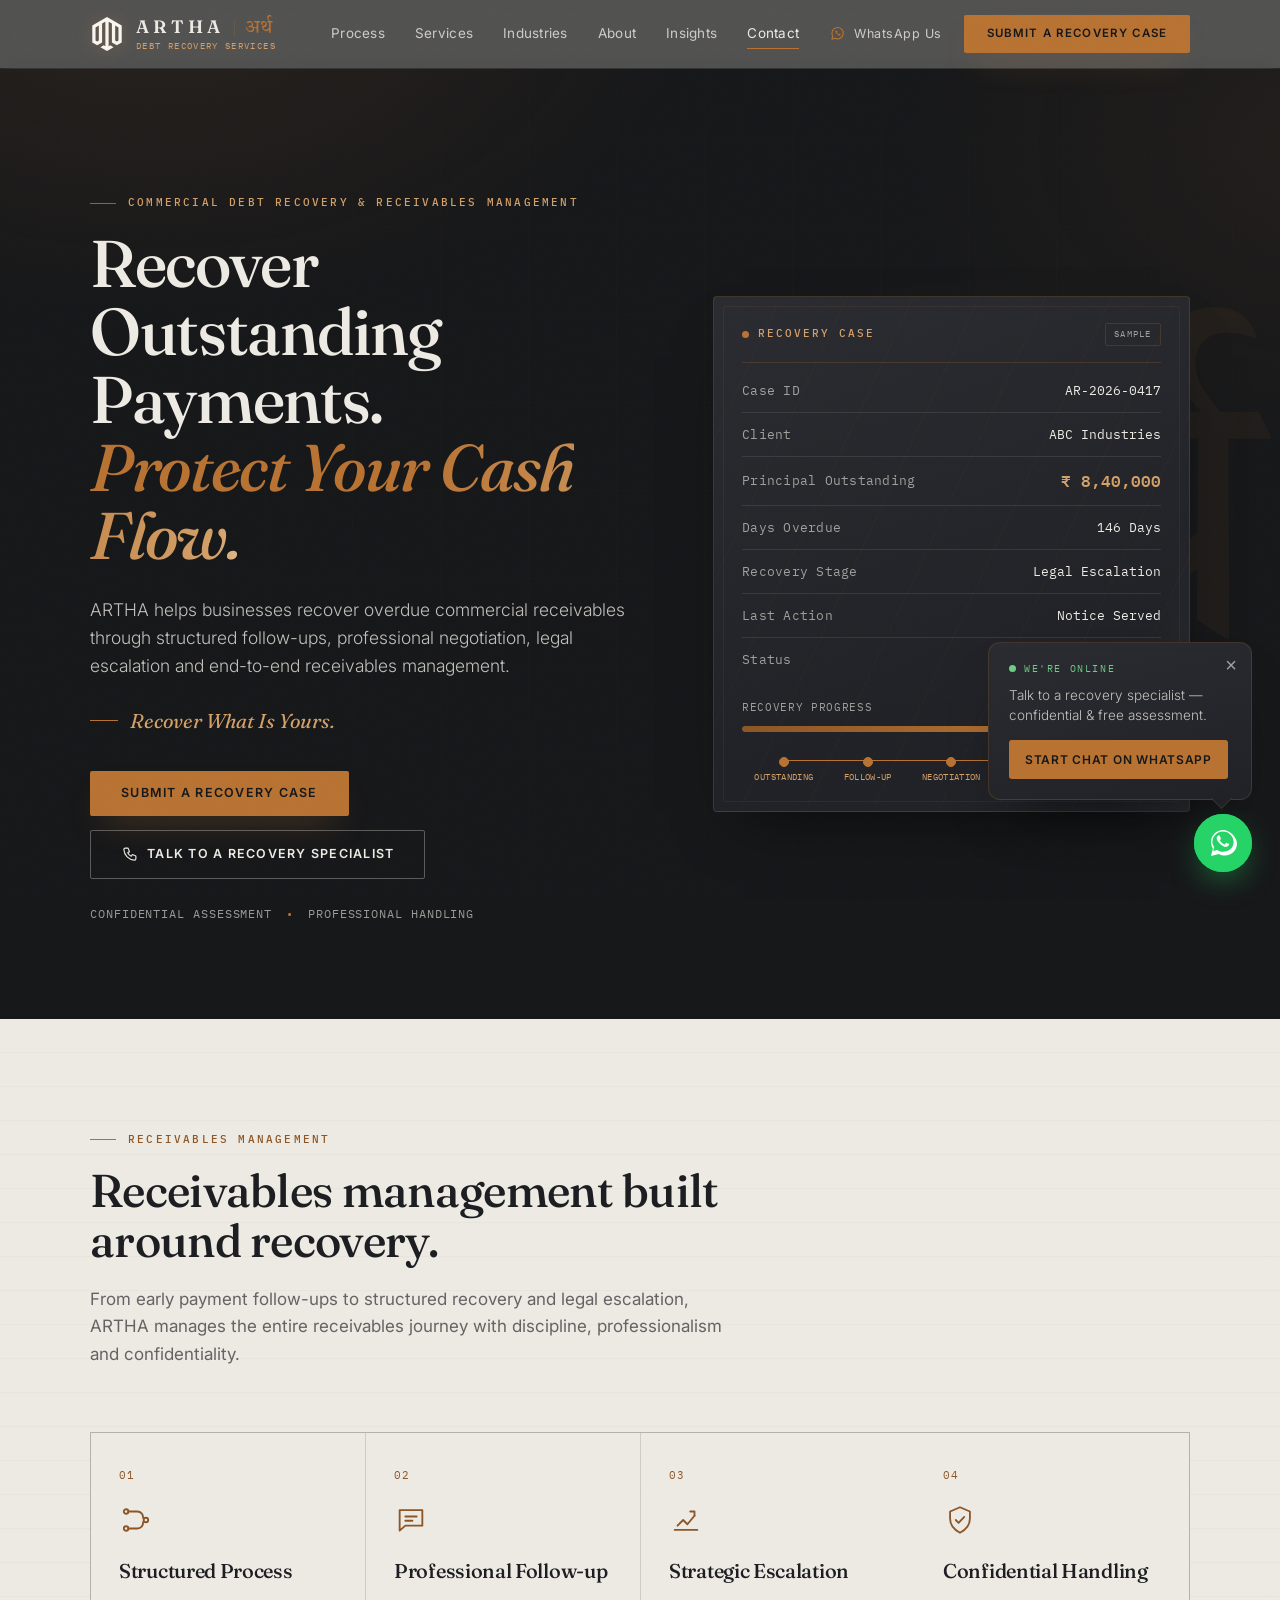
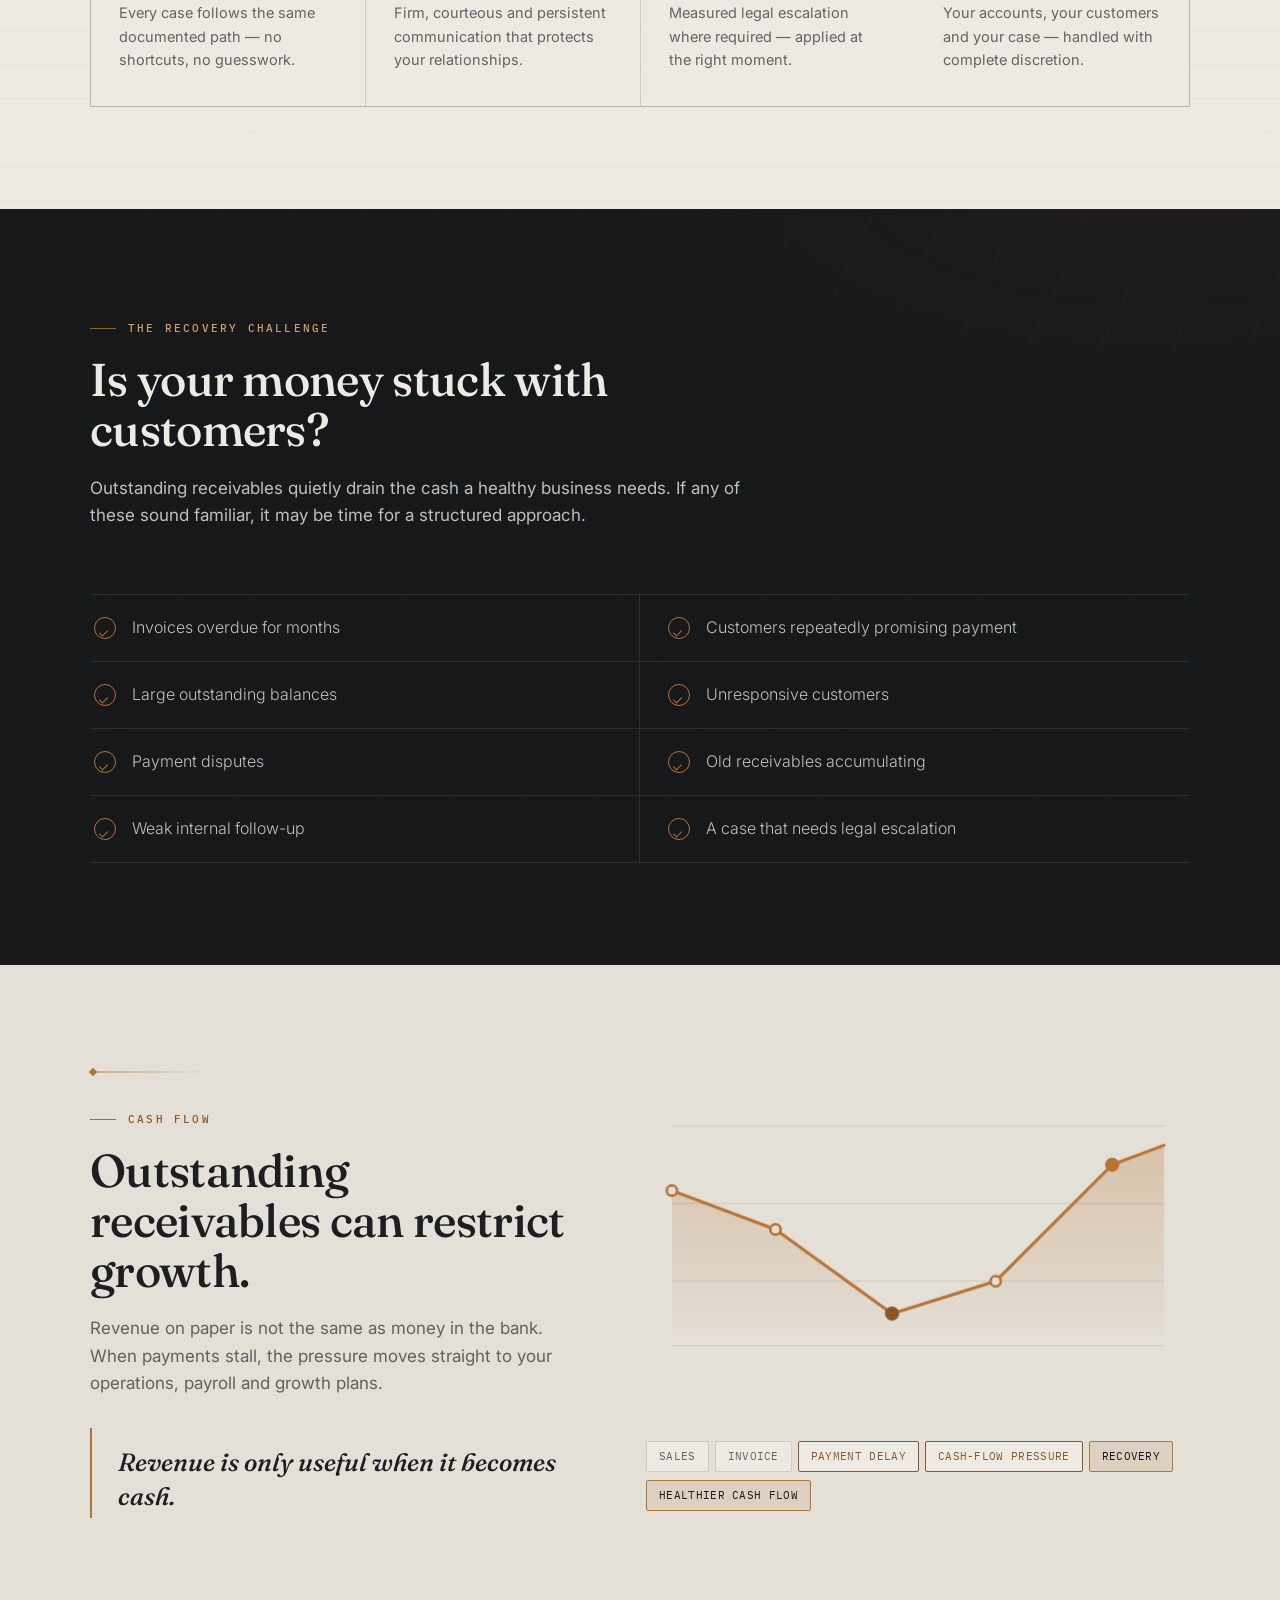
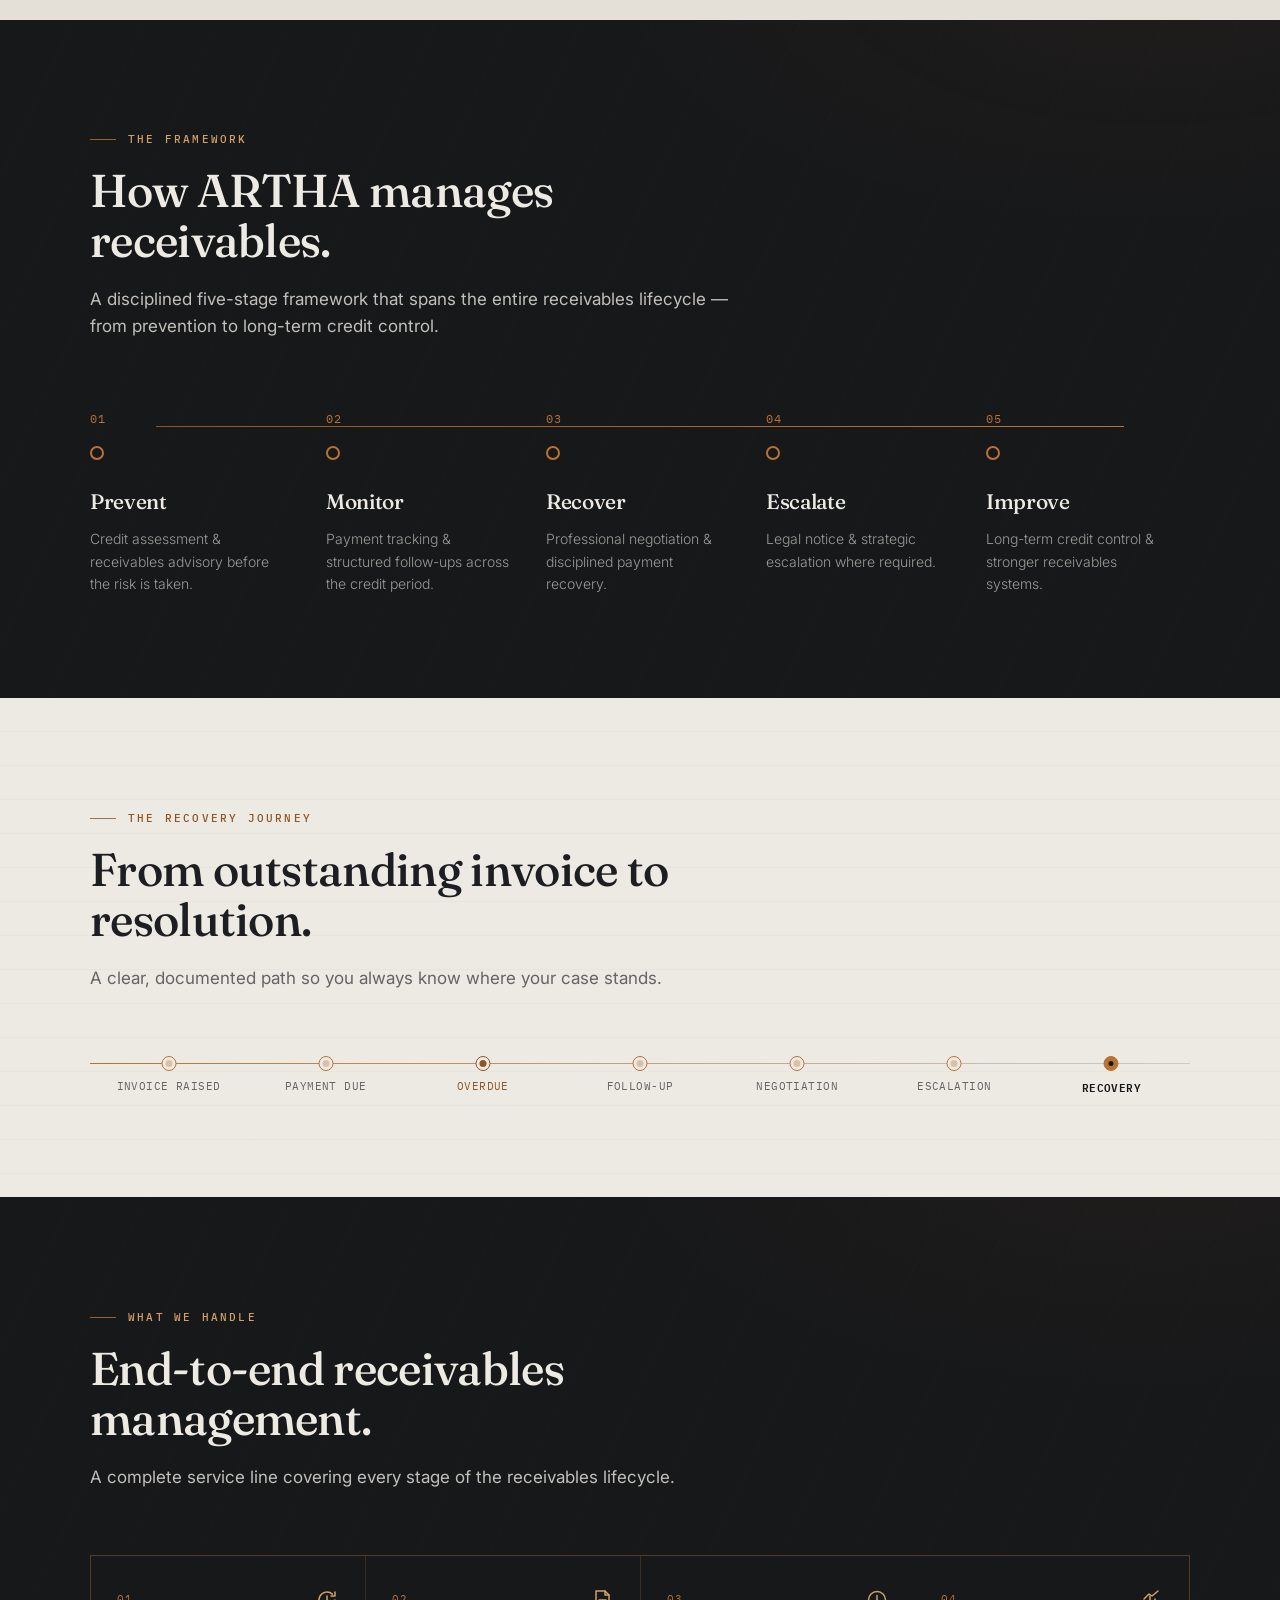
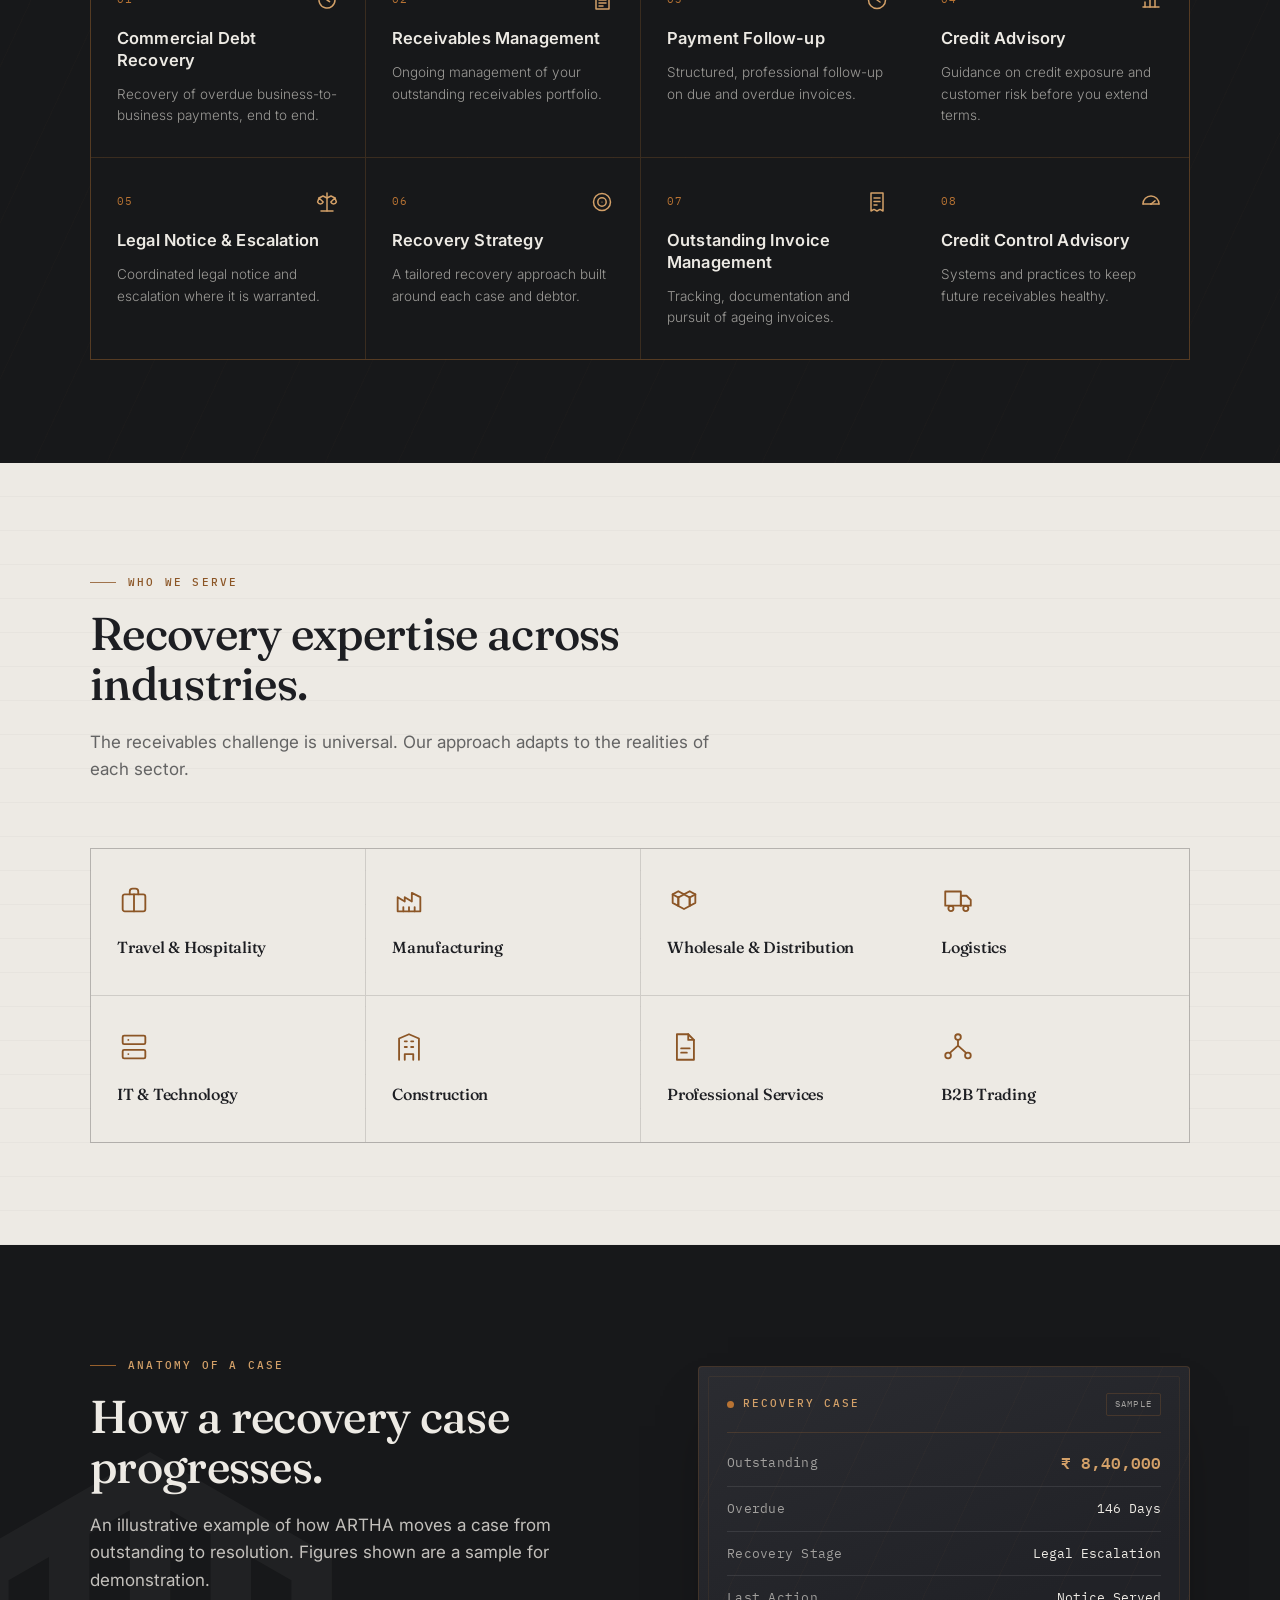
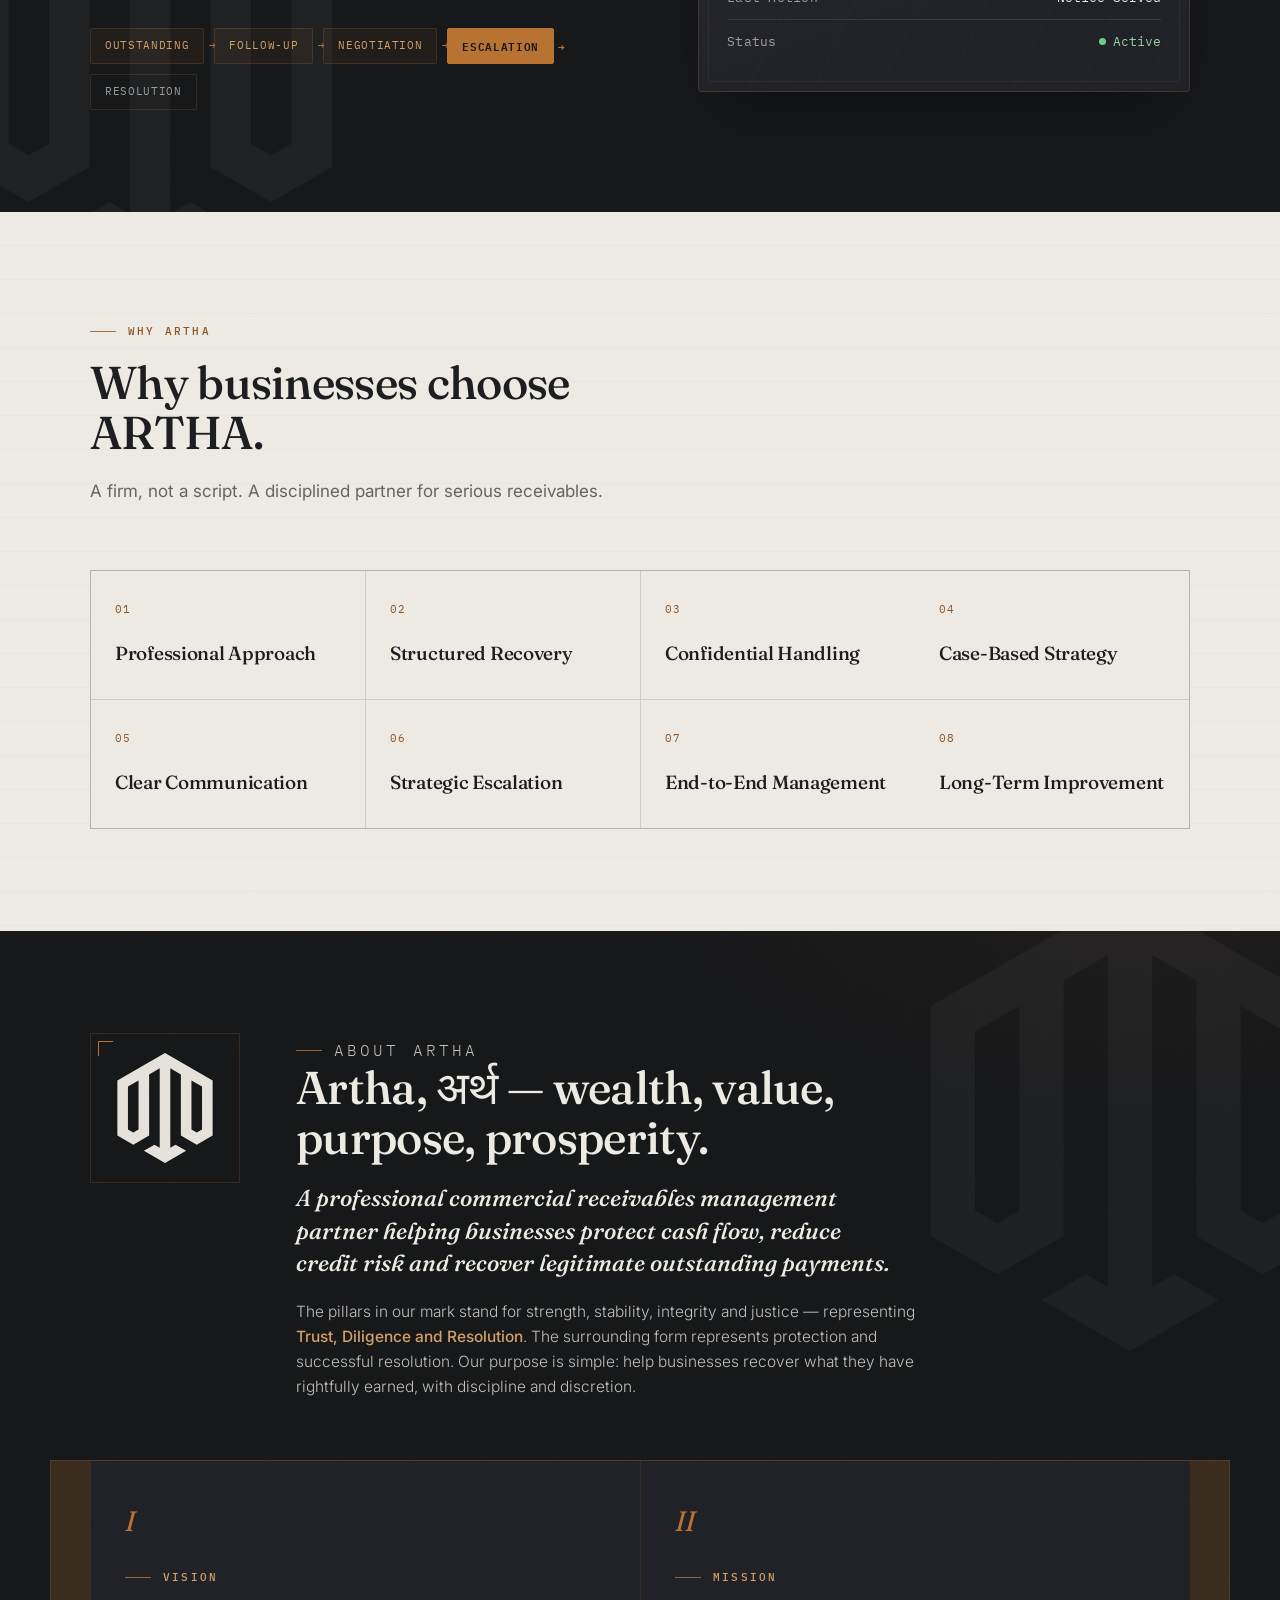
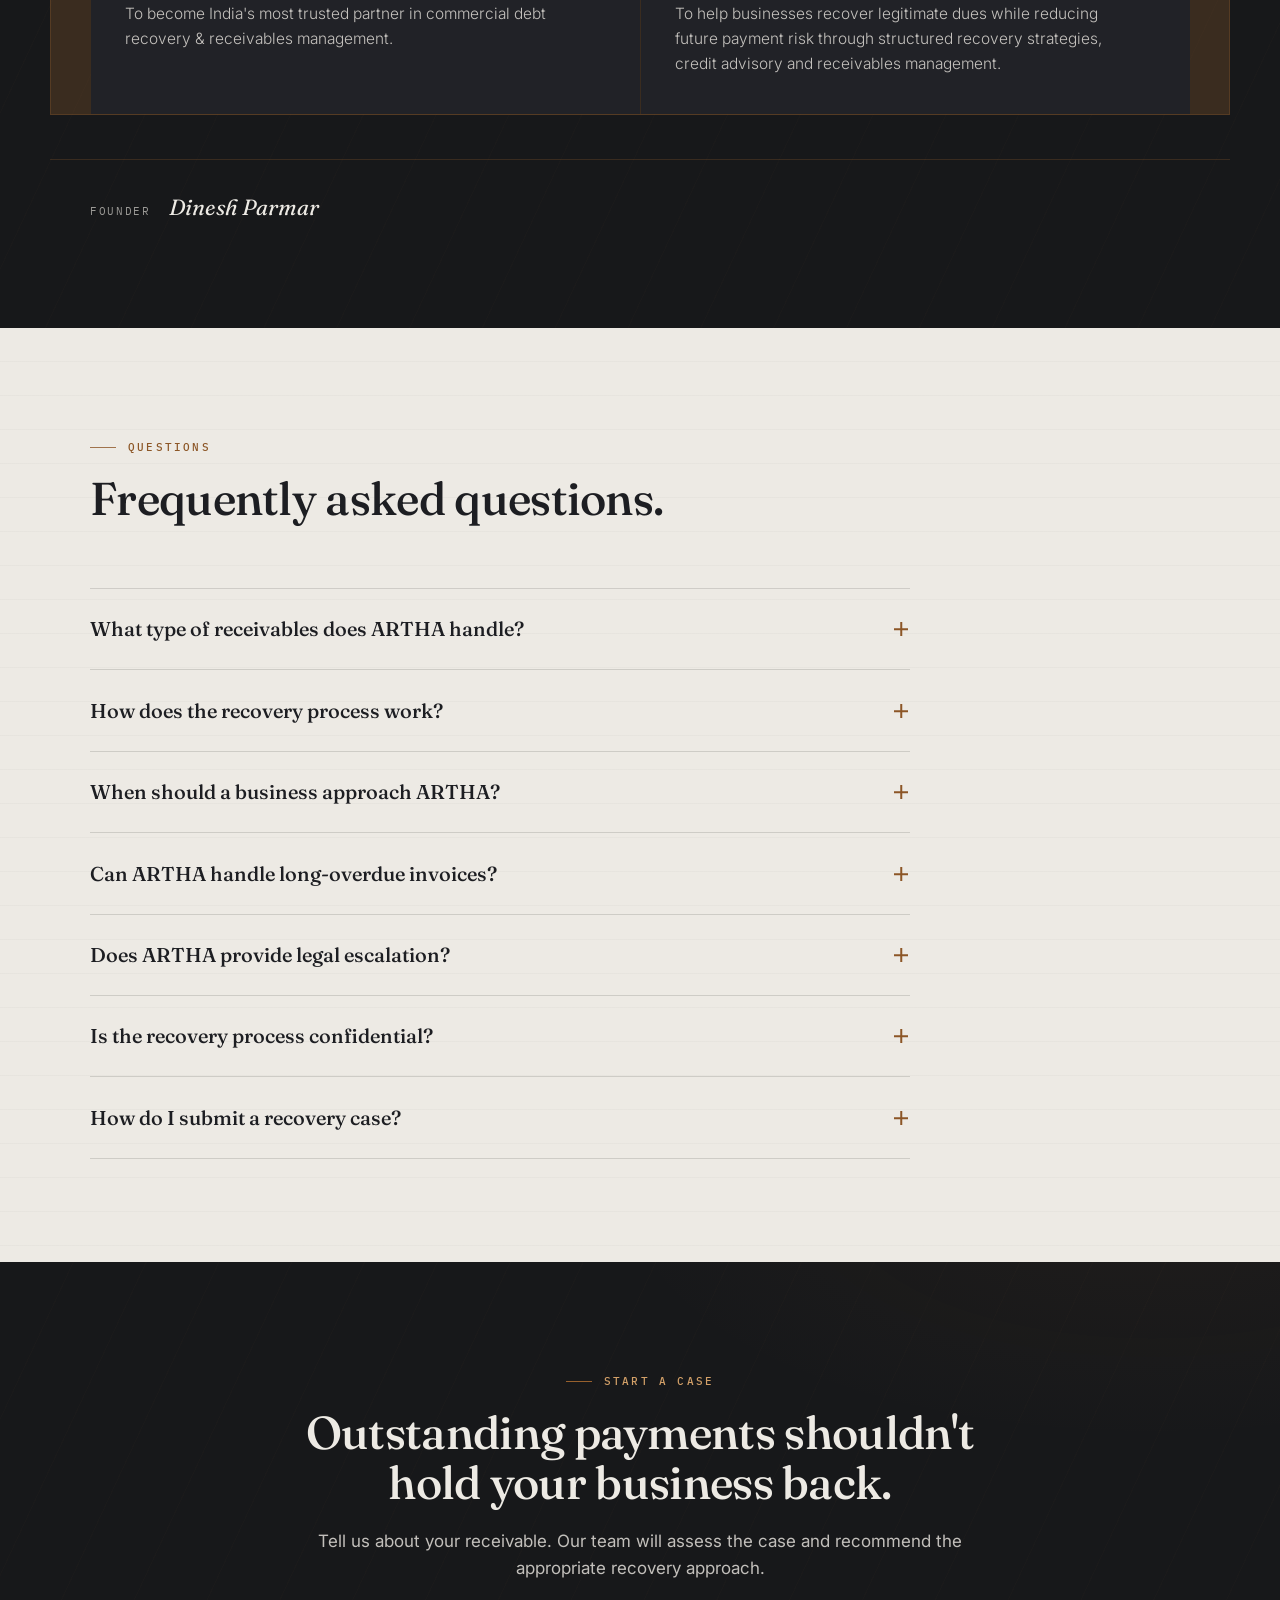
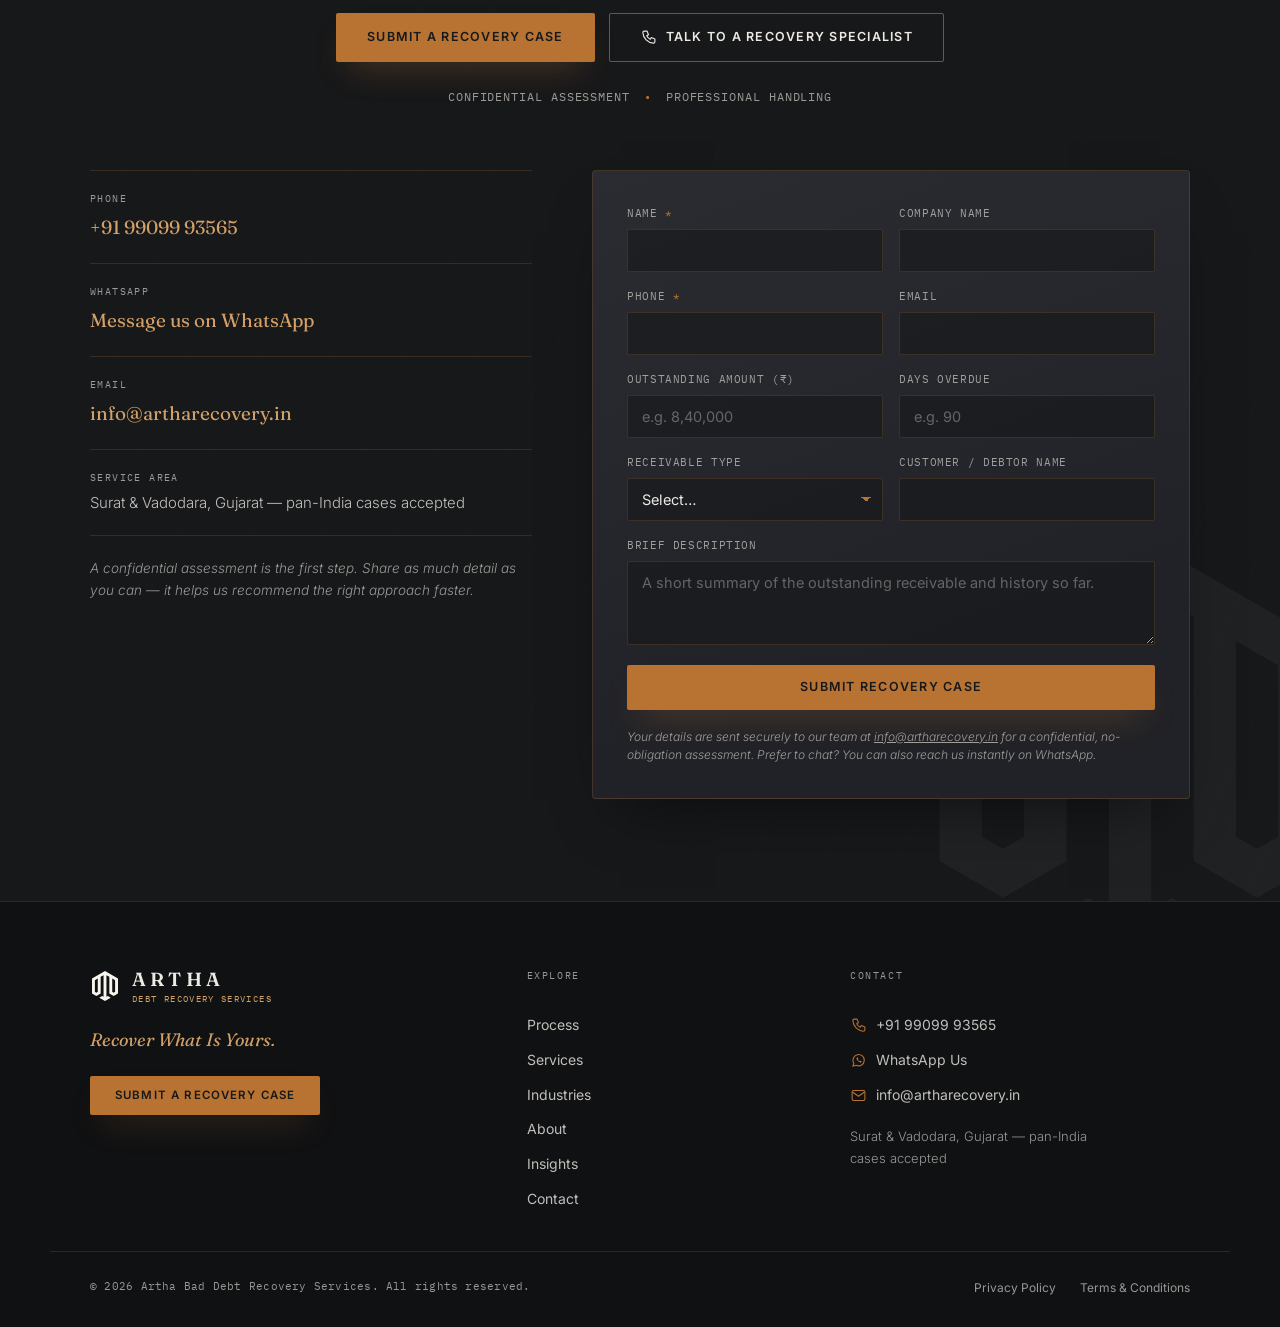
==== commit 45d16d42: "Add working contact form, legal pages, and social share banner - Contact form now delivers enquiries" ====
--- a/index.html
+++ b/index.html
@@ -15,11 +15,14 @@
 <meta property="og:title" content="ARTHA — Commercial Debt Recovery Services">
 <meta property="og:description" content="Recover outstanding payments. Protect your cash flow. ARTHA manages the entire receivables journey with discipline, professionalism and confidentiality.">
 <meta property="og:site_name" content="ARTHA Debt Recovery Services">
-<meta property="og:image" content="assets/favicon.png">
-<meta name="twitter:card" content="summary">
+<meta property="og:url" content="https://artharecovery.in/">
+<meta property="og:image" content="https://artharecovery.in/assets/og-image.png">
+<meta property="og:image:width" content="1200">
+<meta property="og:image:height" content="630">
+<meta name="twitter:card" content="summary_large_image">
 <meta name="twitter:title" content="ARTHA — Commercial Debt Recovery Services">
 <meta name="twitter:description" content="Recover What Is Yours. Commercial receivables management and business debt recovery.">
-<meta name="twitter:image" content="assets/favicon.png">
+<meta name="twitter:image" content="https://artharecovery.in/assets/og-image.png">
 
 <link rel="preconnect" href="https://fonts.googleapis.com">
 <link rel="preconnect" href="https://fonts.gstatic.com" crossorigin>
@@ -612,7 +615,8 @@
         <p class="contact-note">A confidential assessment is the first step. Share as much detail as you can — it helps us recommend the right approach faster.</p>
       </div>
 
-      <form class="case-form" id="caseForm" novalidate>
+      <form class="case-form" id="caseForm" action="https://formsubmit.co/info@artharecovery.in" method="POST" novalidate>
+        <input type="text" name="_honey" tabindex="-1" autocomplete="off" aria-hidden="true" style="position:absolute;left:-9999px;width:1px;height:1px;opacity:0">
         <div class="form-row">
           <label>
             <span>Name <em>*</em></span>
@@ -665,7 +669,7 @@
           <textarea name="description" rows="3" placeholder="A short summary of the outstanding receivable and history so far."></textarea>
         </label>
         <button type="submit" class="btn btn-gold btn-block">Submit Recovery Case</button>
-        <p class="form-note">Submitting opens WhatsApp with your details pre-filled so we can begin a confidential assessment. Nothing is stored on this page — document uploads and direct submission can be enabled once a backend is connected.</p>
+        <p class="form-note">Your details are sent securely to our team at <a href="mailto:info@artharecovery.in">info@artharecovery.in</a> for a confidential, no-obligation assessment. Prefer to chat? You can also reach us instantly on WhatsApp.</p>
       </form>
     </div>
   </section>
@@ -708,8 +712,8 @@
   <div class="wrap footer-bottom">
     <p class="footer-copy">&copy; 2026 Artha Bad Debt Recovery Services. All rights reserved.</p>
     <nav class="footer-legal" aria-label="Legal">
-      <a href="#">Privacy Policy</a>
-      <a href="#">Terms &amp; Conditions</a>
+      <a href="privacy.html">Privacy Policy</a>
+      <a href="terms.html">Terms &amp; Conditions</a>
     </nav>
   </div>
 </footer>
--- a/style.css
+++ b/style.css
@@ -842,3 +842,17 @@
 .article-cta .wrap{ position:relative; z-index:1; }
 .article-cta h2{ font-family: var(--font-display); font-weight:500; color: var(--paper); font-size: clamp(24px,3.4vw,36px); margin: 0 0 14px; letter-spacing:-0.015em; }
 .article-cta p{ color: var(--muted-light-2); max-width: 52ch; margin: 0 auto 28px; }
+
+/* Contact form success panel */
+.form-success{ text-align:center; padding: clamp(28px,5vw,44px) clamp(20px,4vw,36px); border:1px solid var(--line-on-dark); border-radius: 14px; background: rgba(184,115,51,0.05); animation: fadeUp .5s var(--ease) both; }
+.form-success-mark{ width: 62px; height: 62px; border-radius: 50%; margin: 0 auto 20px; display:flex; align-items:center; justify-content:center; color: var(--gold); background: rgba(184,115,51,0.14); border:1px solid var(--line-on-dark); }
+.form-success-mark svg{ width: 30px; height: 30px; }
+.form-success h3{ font-family: var(--font-display); font-weight:500; color: var(--paper); font-size: clamp(20px,2.8vw,26px); margin: 0 0 12px; }
+.form-success p{ color: var(--muted-light-2); max-width: 46ch; margin: 0 auto 24px; font-size: 15px; }
+@keyframes fadeUp{ from{ opacity:0; transform: translateY(14px);} to{ opacity:1; transform:none; } }
+
+/* Legal pages */
+.legal-meta{ font-family: var(--font-mono); font-size: 12.5px; letter-spacing:.04em; color: var(--muted-dark); text-transform: uppercase; }
+.legal-note{ background: rgba(184,115,51,0.06); border:1px solid var(--line-on-light); border-left:3px solid var(--gold); border-radius: 8px; padding: 16px 20px; font-size: 15px; color: var(--muted-dark); }
+.legal-note strong{ color: var(--ink-text); }
+.legal-prose h2{ font-size: clamp(20px,2.6vw,26px); }
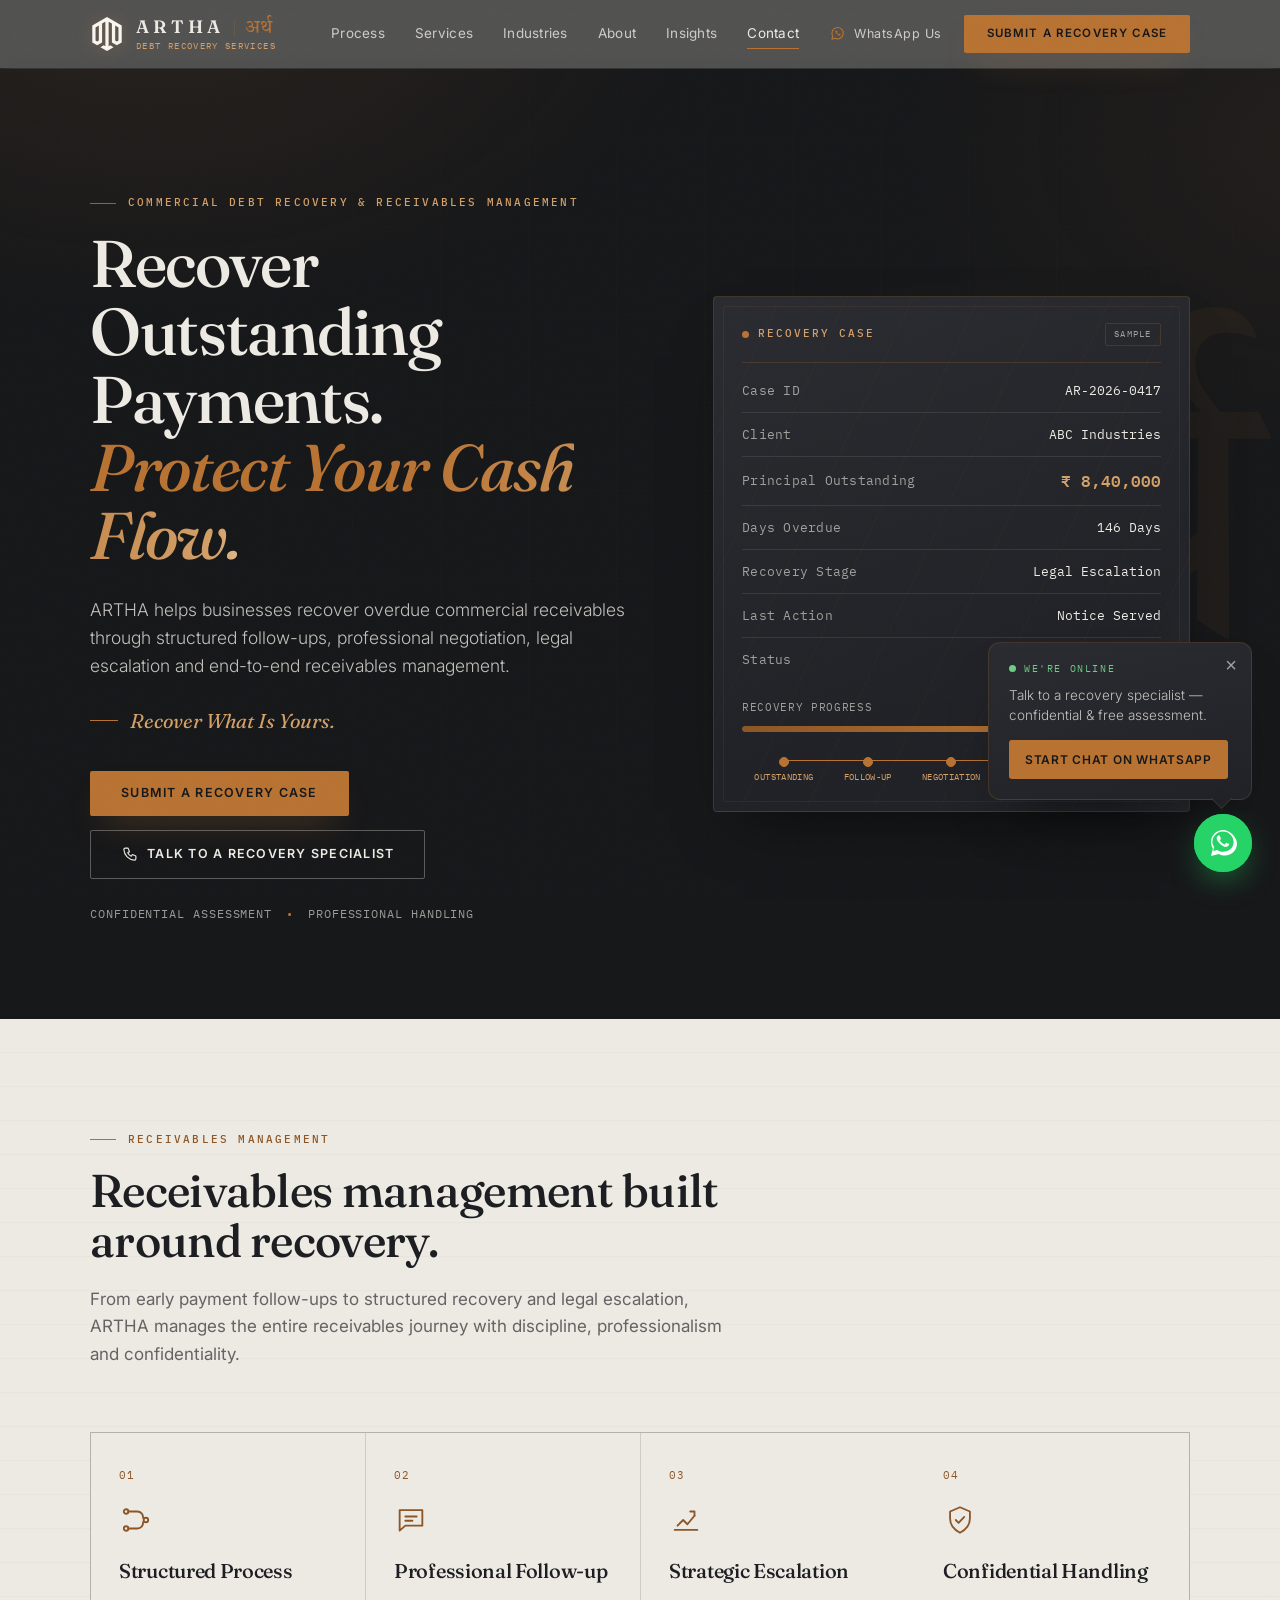
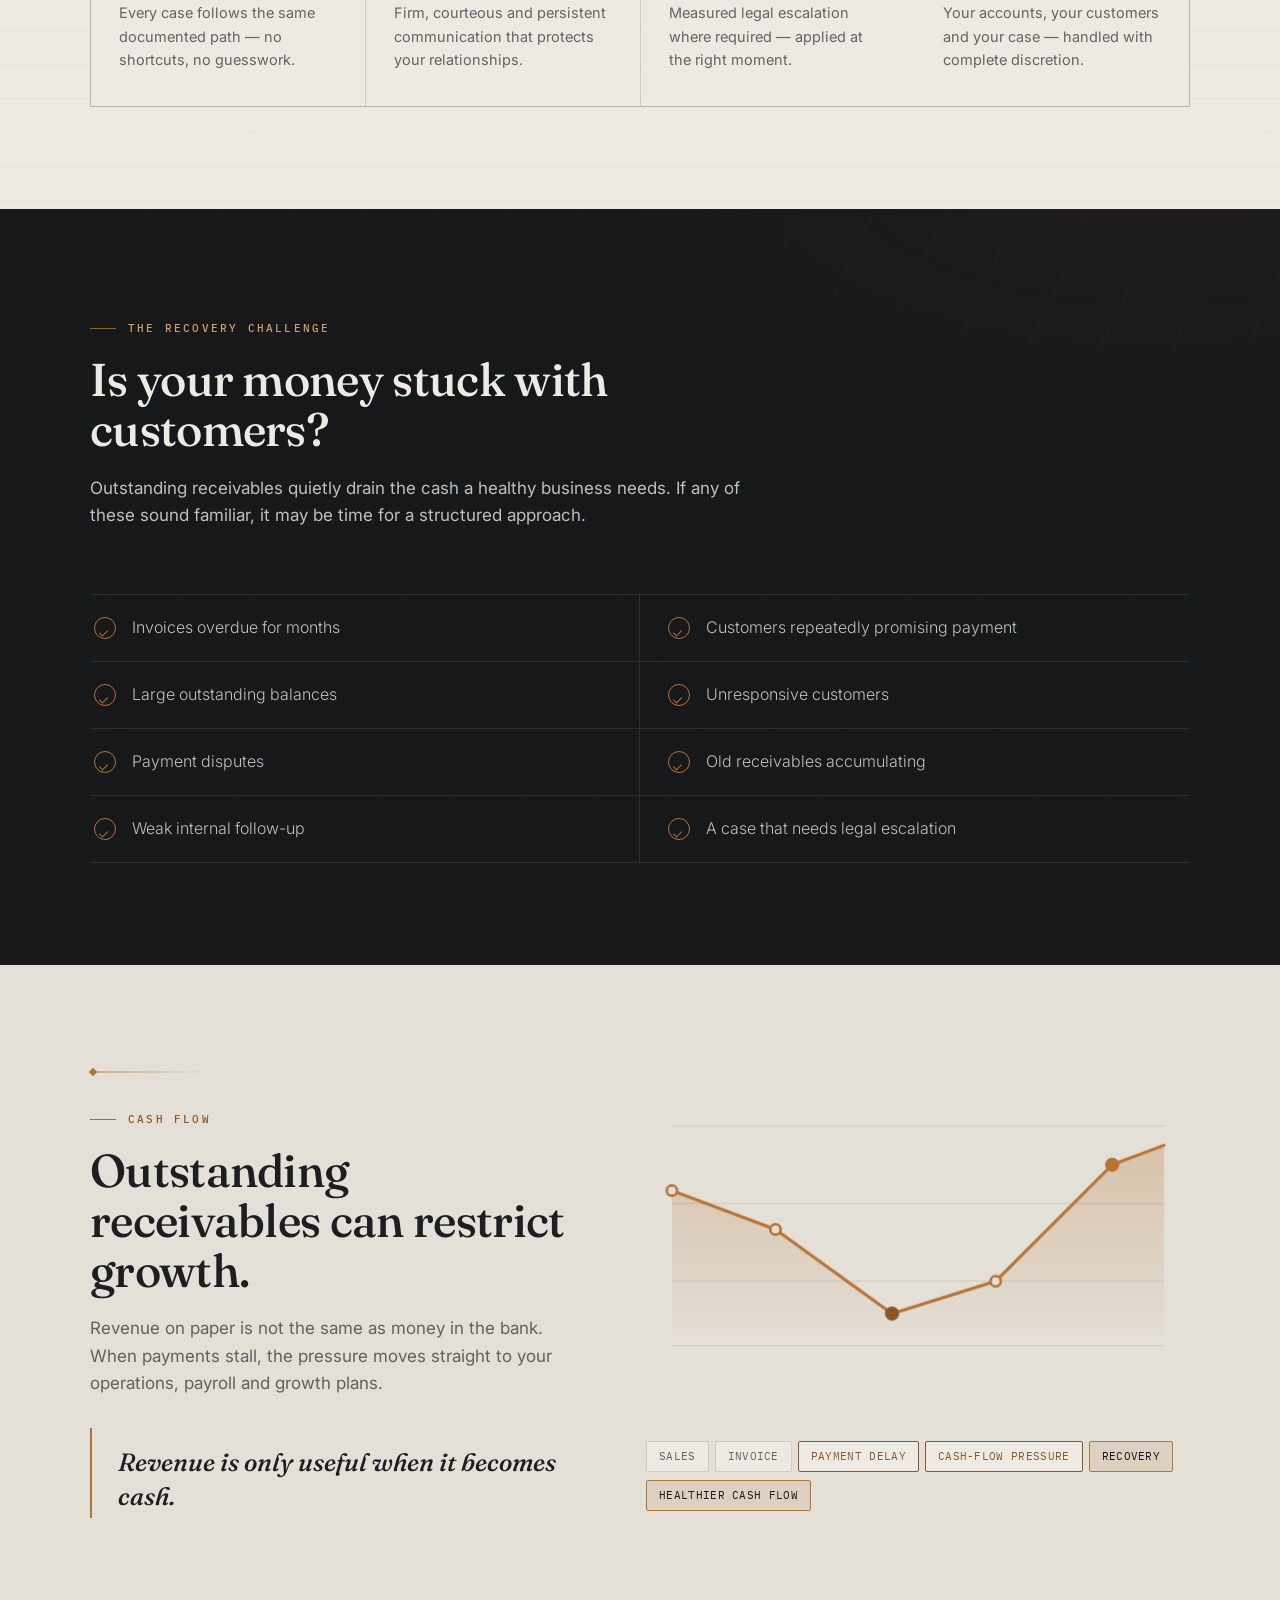
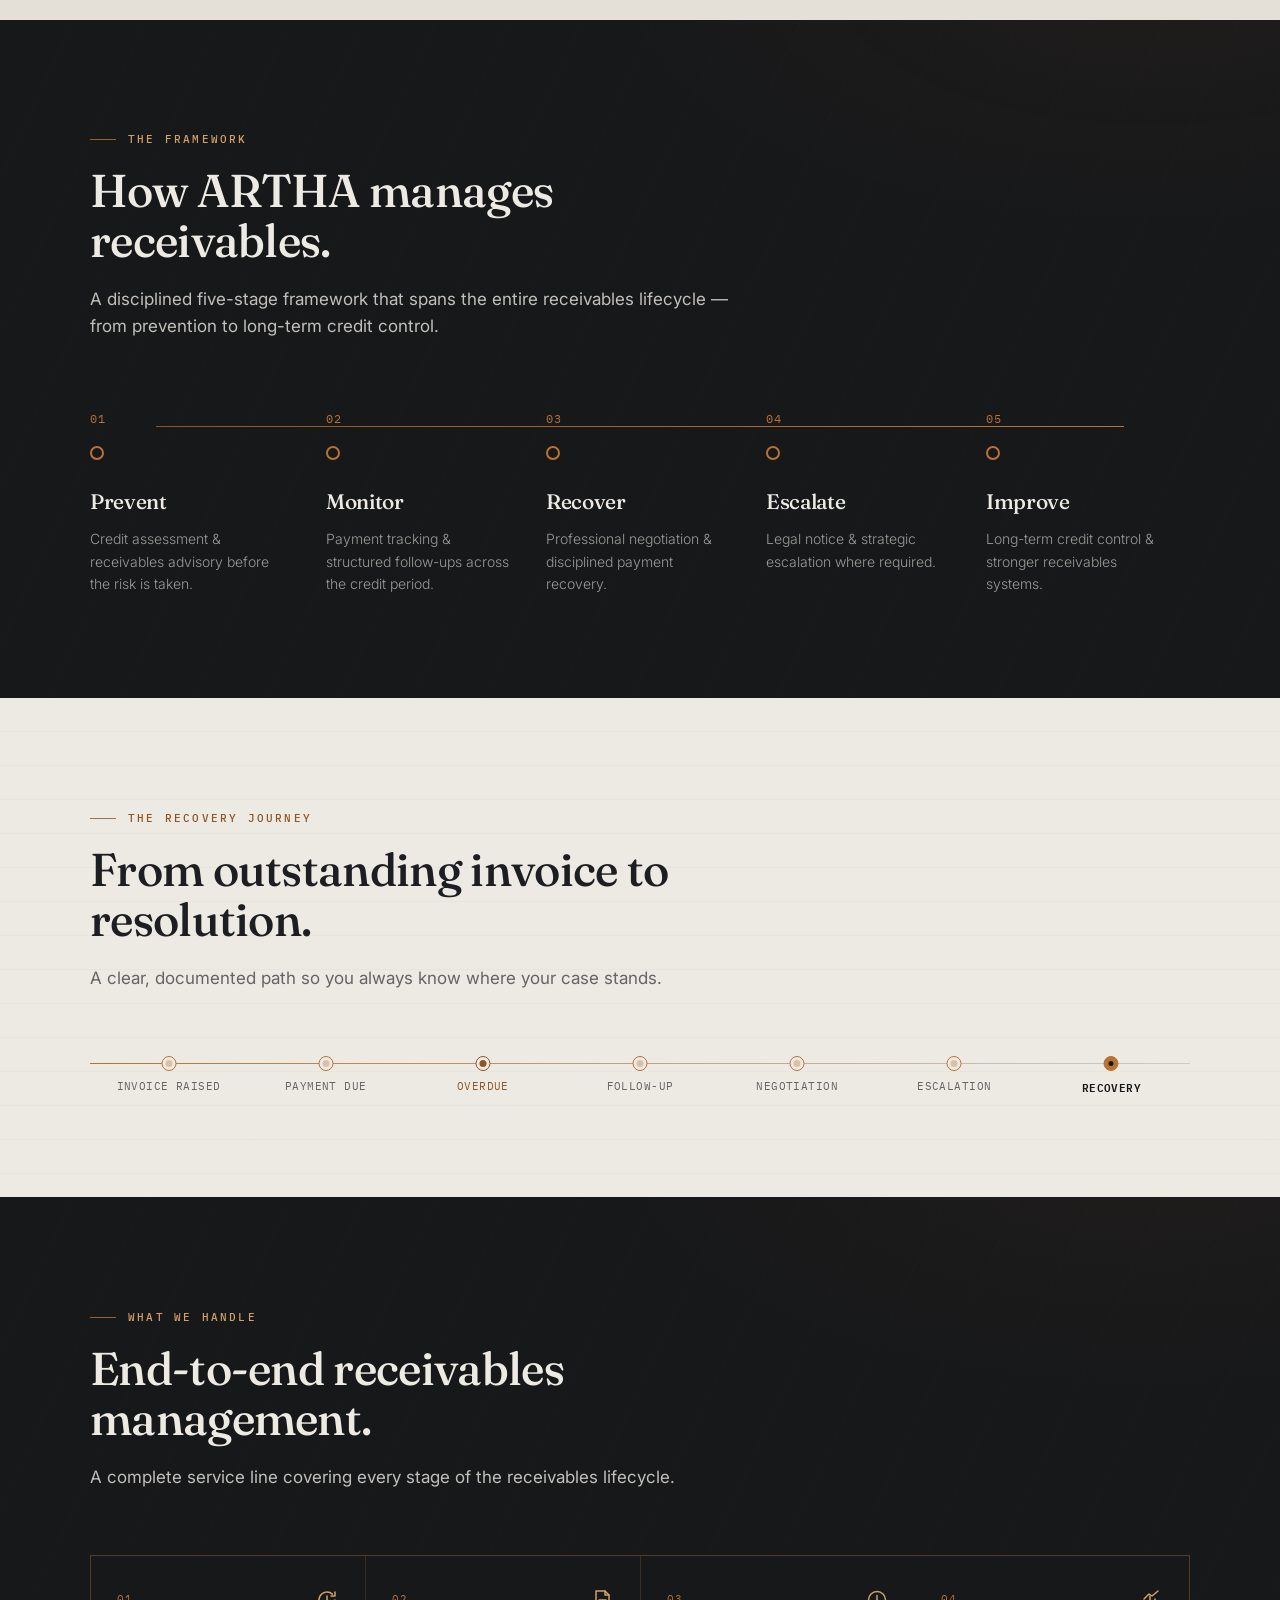
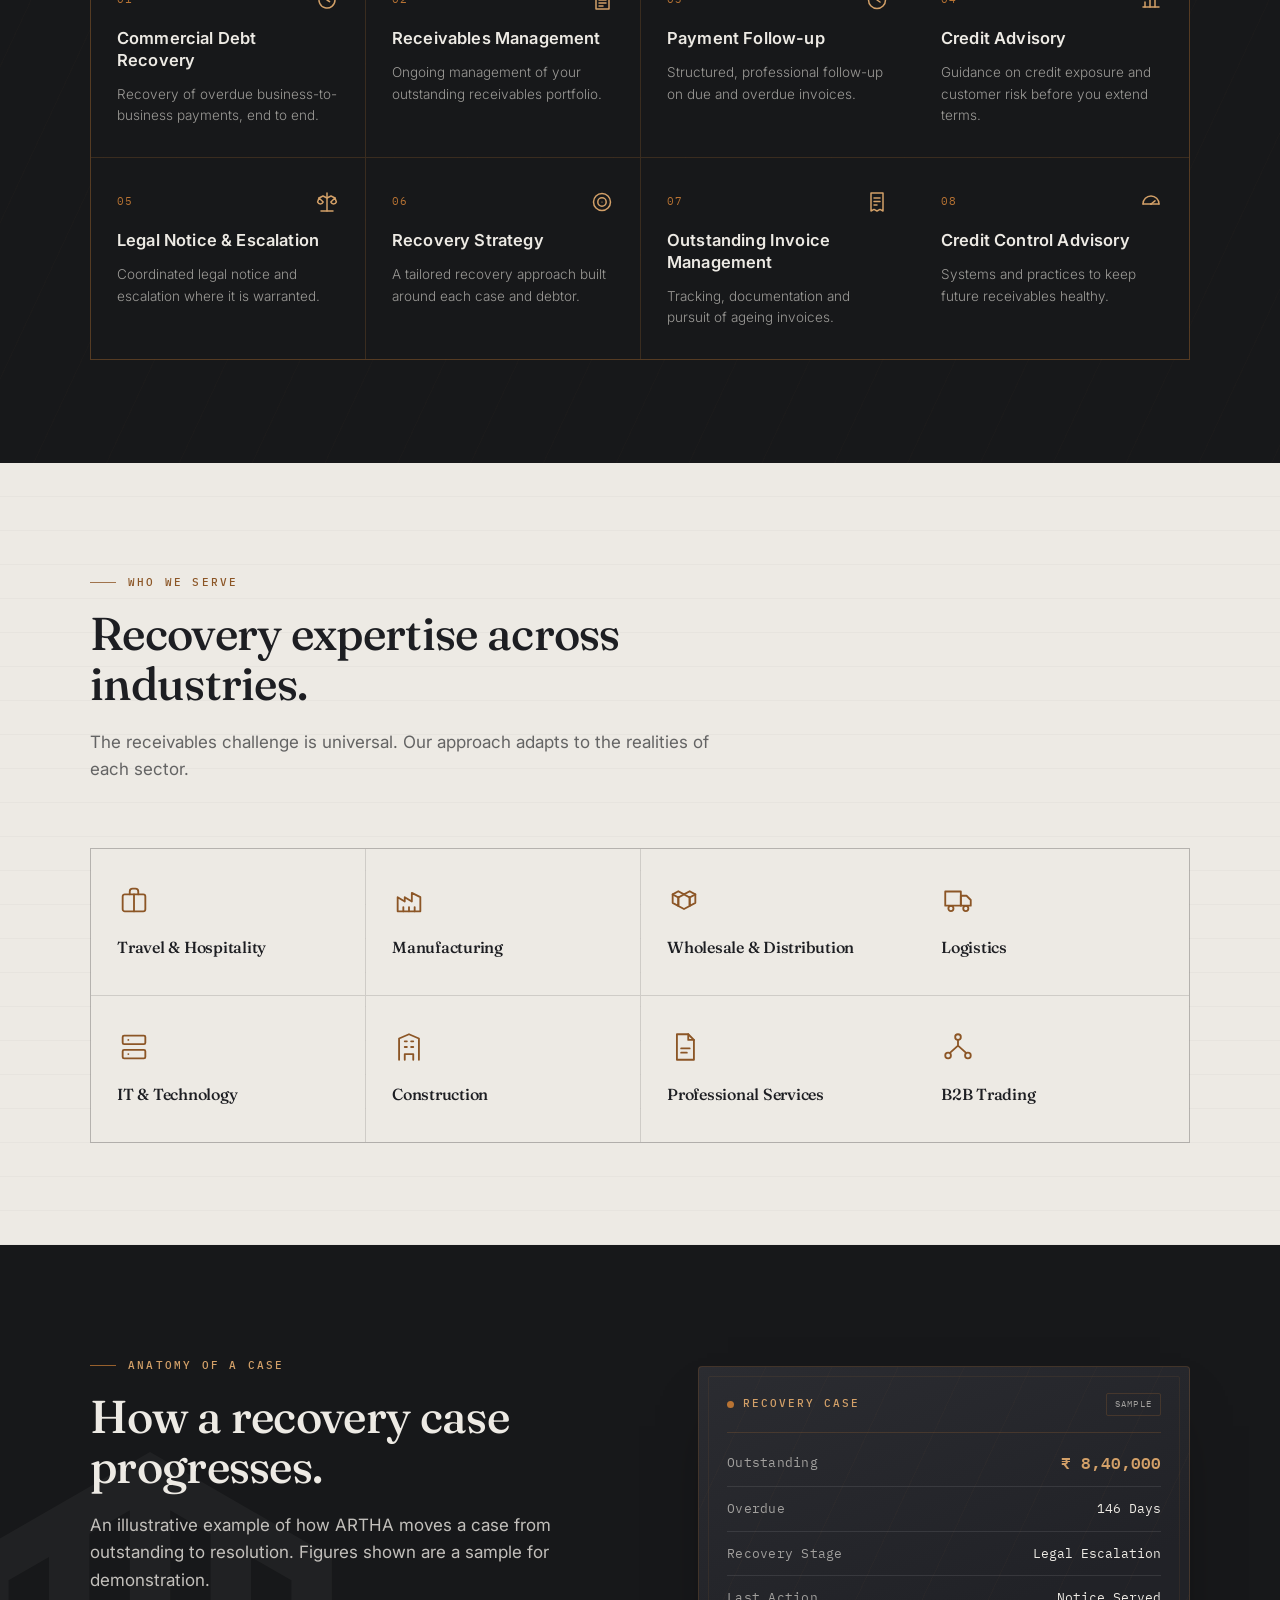
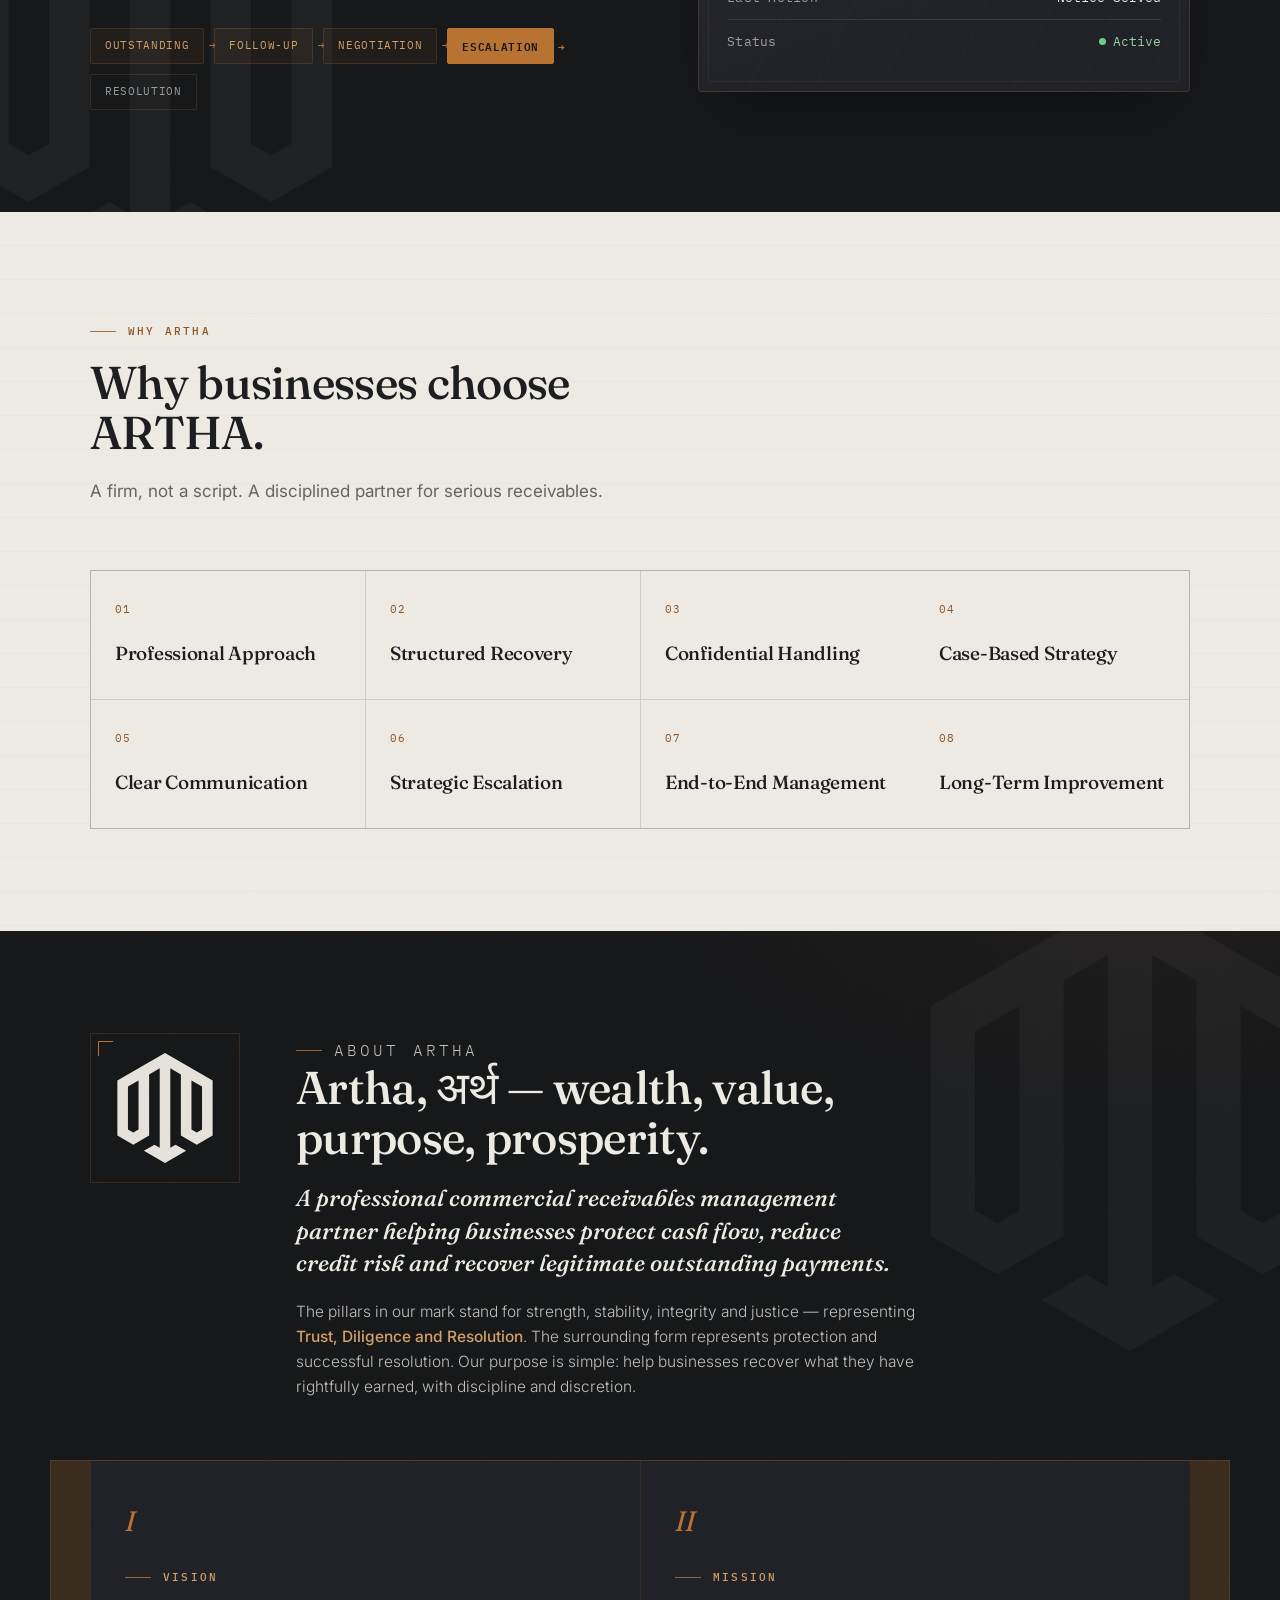
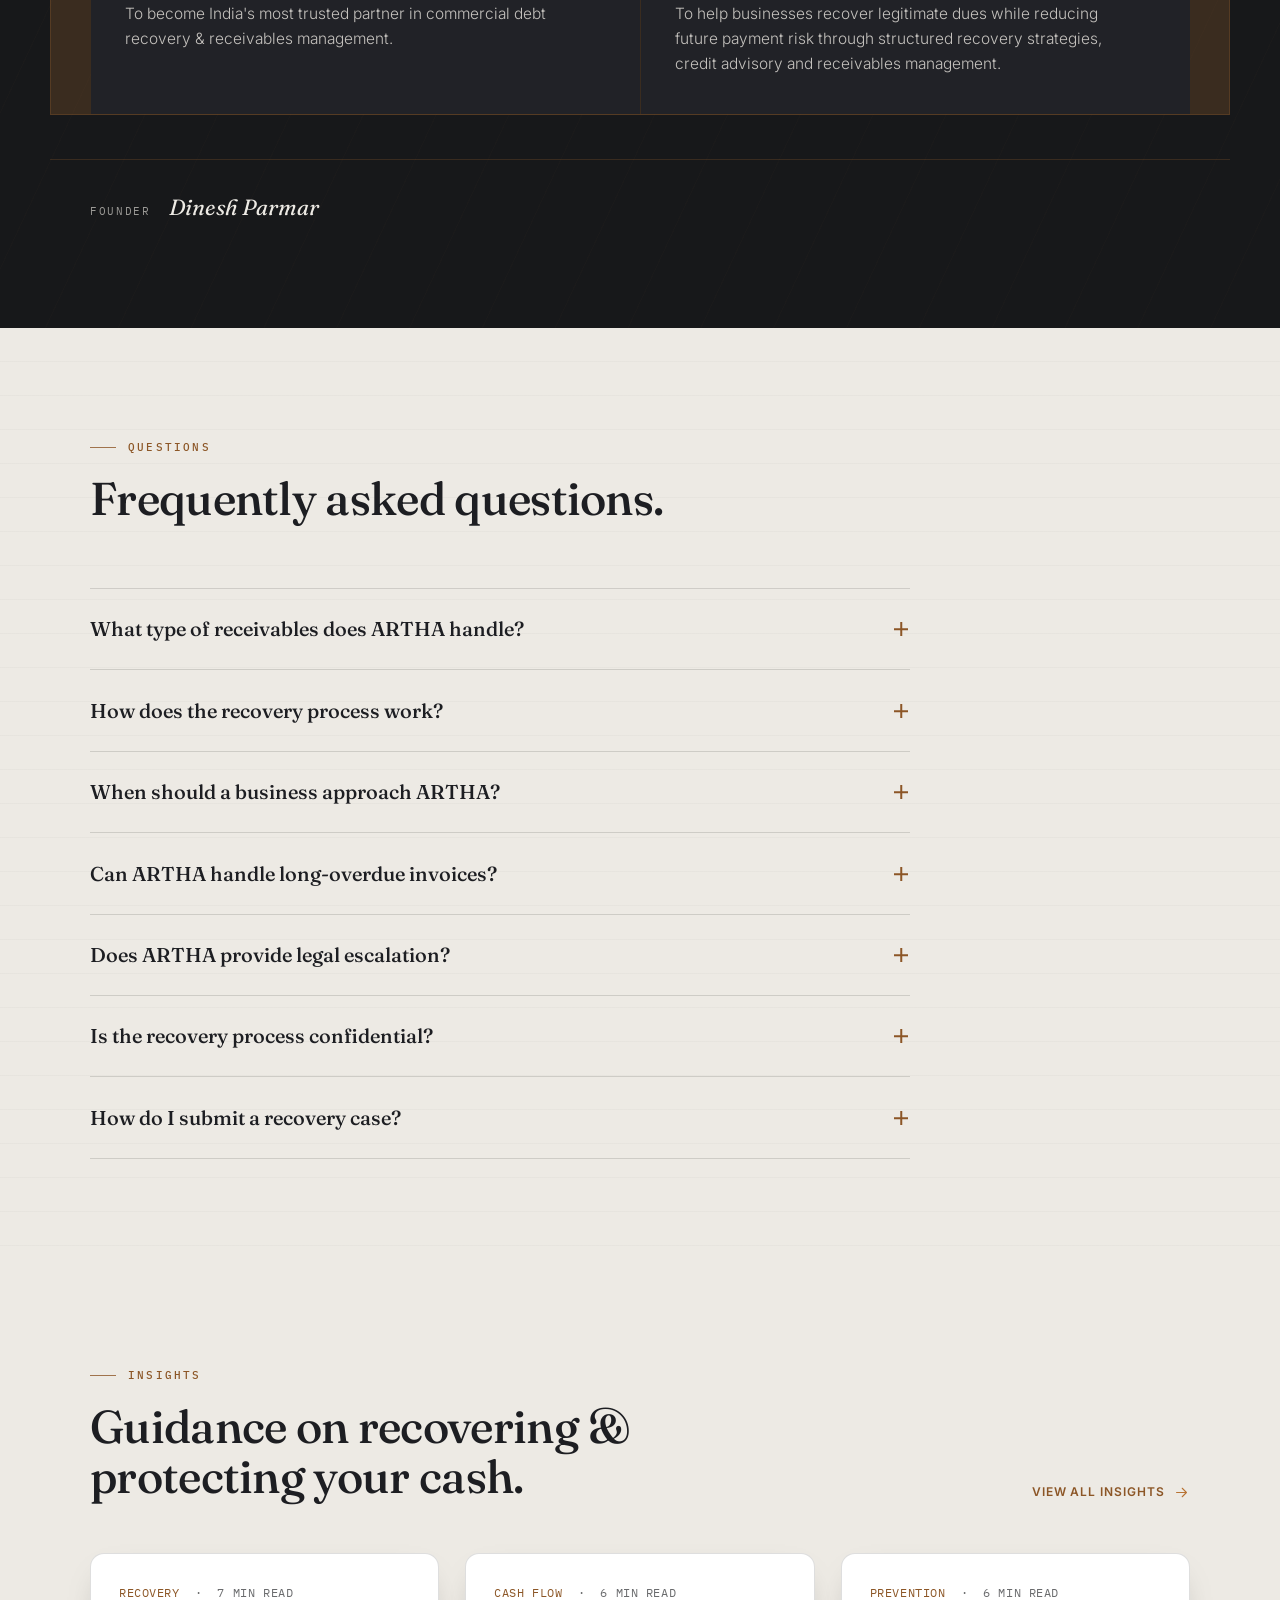
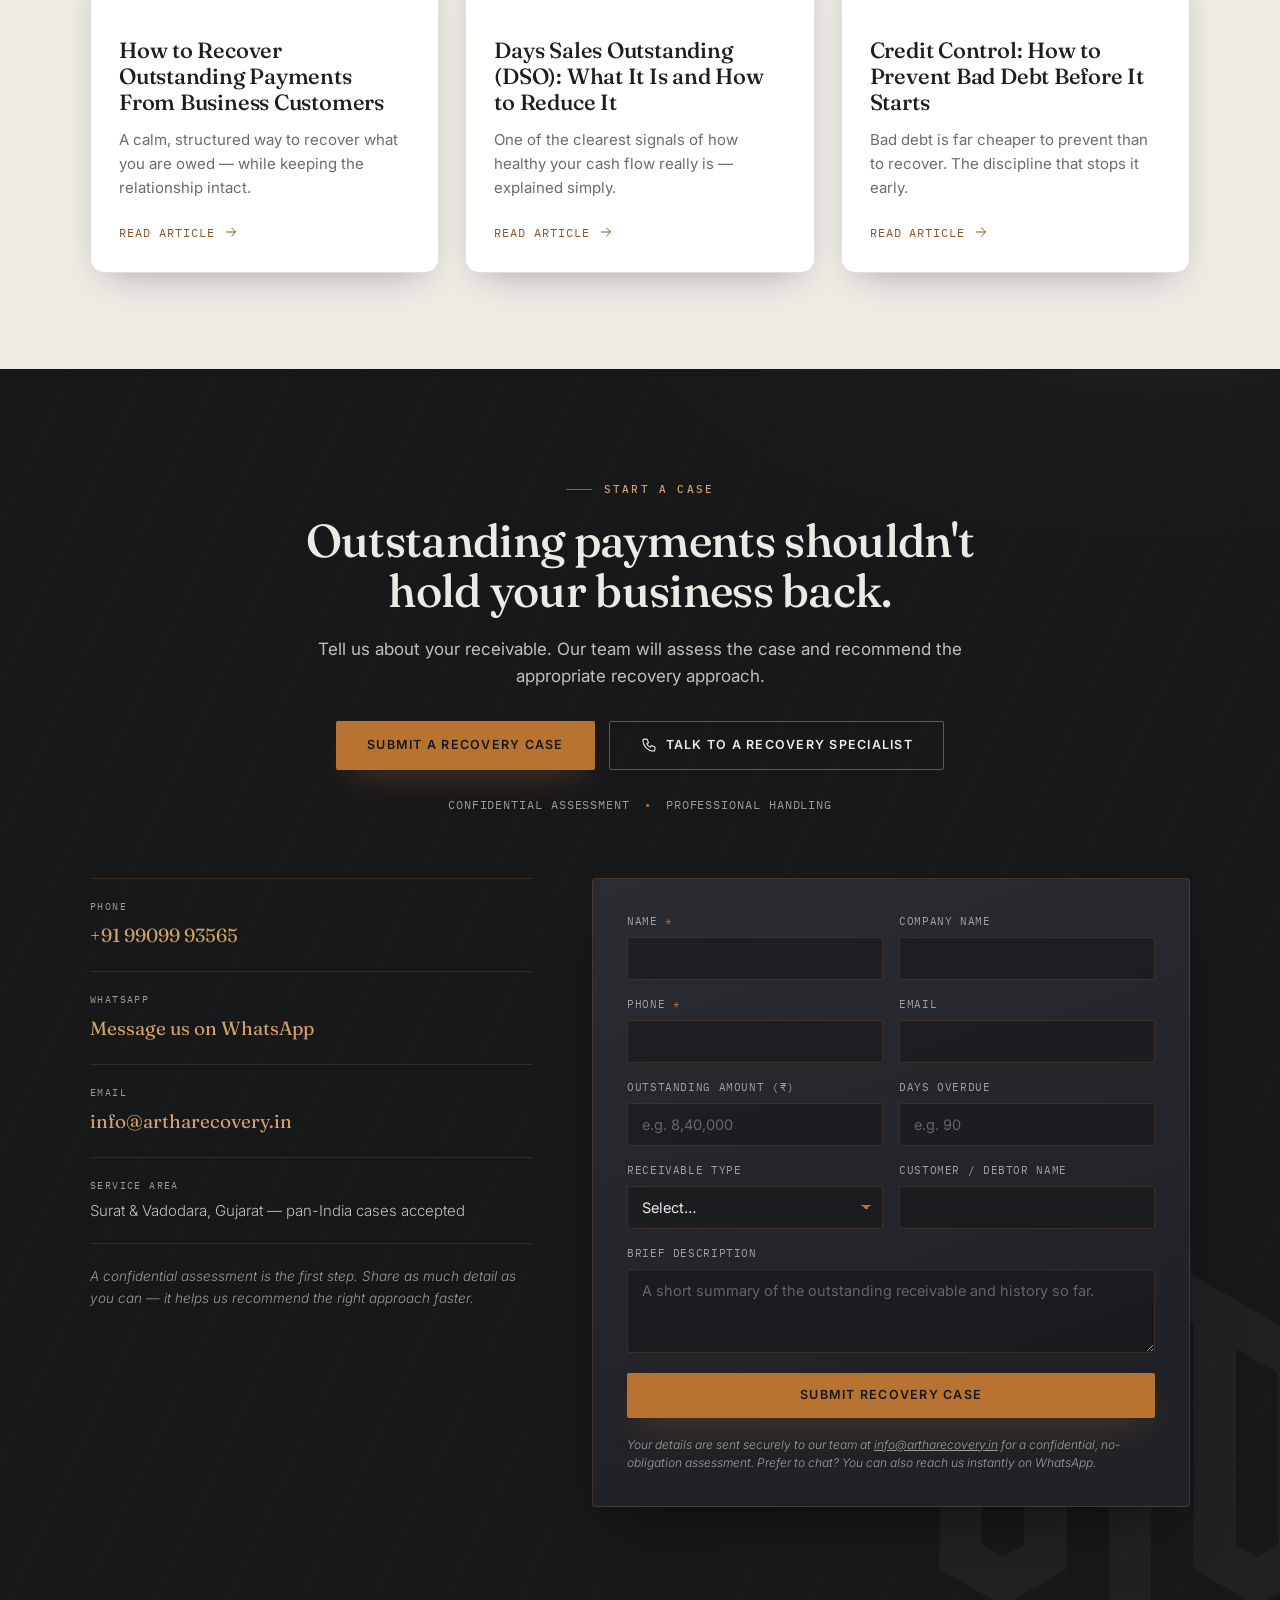
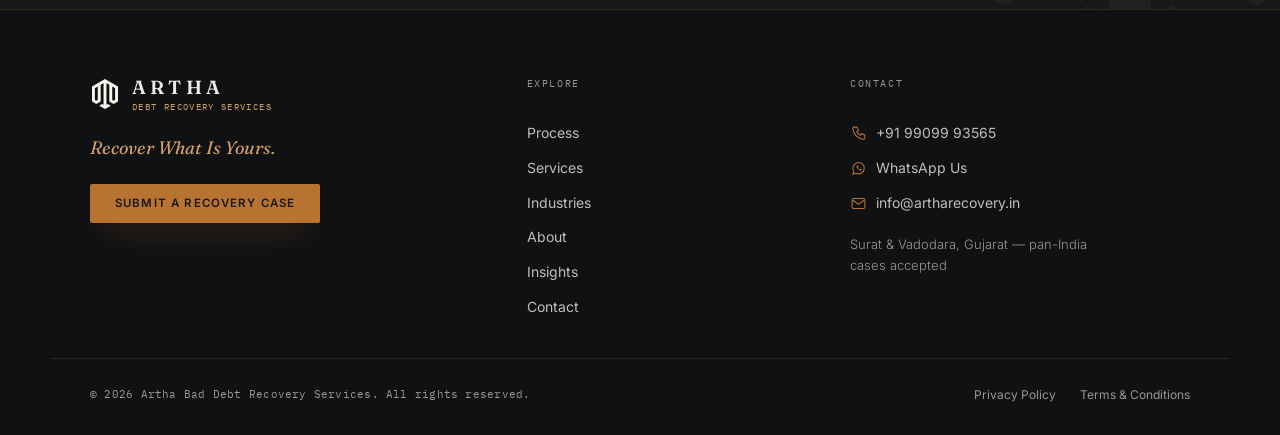
==== commit 2ee17d01: "SEO upgrade: FAQ + breadcrumb schema, richer business schema, homepage Insights teaser - Add FAQPage" ====
--- a/index.html
+++ b/index.html
@@ -36,16 +36,47 @@
 {
   "@context": "https://schema.org",
   "@type": "ProfessionalService",
+  "@id": "https://artharecovery.in/#organization",
   "name": "ARTHA Debt Recovery Services",
   "alternateName": "Artha Bad Debt Recovery Services",
+  "url": "https://artharecovery.in/",
   "description": "Commercial receivables management and business debt recovery. Structured follow-ups, professional negotiation, credit advisory and legal escalation to recover outstanding payments and protect cash flow.",
   "slogan": "Recover What Is Yours.",
   "founder": { "@type": "Person", "name": "Dinesh Parmar" },
   "telephone": "+91-99099-93565",
   "email": "info@artharecovery.in",
+  "address": {
+    "@type": "PostalAddress",
+    "addressLocality": "Surat",
+    "addressRegion": "Gujarat",
+    "addressCountry": "IN"
+  },
   "areaServed": ["Surat", "Vadodara", "Gujarat", "India"],
+  "contactPoint": {
+    "@type": "ContactPoint",
+    "telephone": "+91-99099-93565",
+    "contactType": "customer service",
+    "areaServed": "IN",
+    "availableLanguage": ["en", "hi", "gu"]
+  },
   "knowsAbout": ["Commercial Debt Recovery", "Receivables Management", "Credit Advisory", "Outstanding Payment Recovery", "Legal Escalation"],
-  "image": "assets/favicon.png"
+  "image": "https://artharecovery.in/assets/og-image.png",
+  "logo": "https://artharecovery.in/assets/favicon.png"
+}
+</script>
+<script type="application/ld+json">
+{
+  "@context": "https://schema.org",
+  "@type": "FAQPage",
+  "mainEntity": [
+    { "@type": "Question", "name": "What type of receivables does ARTHA handle?", "acceptedAnswer": { "@type": "Answer", "text": "ARTHA focuses on commercial, business-to-business receivables — overdue invoices, outstanding balances and disputed commercial payments across a range of industries." } },
+    { "@type": "Question", "name": "How does the recovery process work?", "acceptedAnswer": { "@type": "Answer", "text": "We follow a structured framework: understanding your case, reviewing documentation, professional follow-up and negotiation, and strategic legal escalation where required — with clear communication throughout." } },
+    { "@type": "Question", "name": "When should a business approach ARTHA?", "acceptedAnswer": { "@type": "Answer", "text": "As soon as a payment is materially overdue or a customer becomes unresponsive. Earlier engagement generally improves the likelihood and speed of recovery." } },
+    { "@type": "Question", "name": "Can ARTHA handle long-overdue invoices?", "acceptedAnswer": { "@type": "Answer", "text": "Yes. We regularly work on ageing receivables. While older cases can be more complex, a structured approach and appropriate escalation can still make a meaningful difference." } },
+    { "@type": "Question", "name": "Does ARTHA provide legal escalation?", "acceptedAnswer": { "@type": "Answer", "text": "Where a case warrants it, we coordinate legal notices and strategic escalation as part of a considered recovery strategy — applied at the right stage, not as a first resort." } },
+    { "@type": "Question", "name": "Is the recovery process confidential?", "acceptedAnswer": { "@type": "Answer", "text": "Yes. Your accounts, customer details and case information are handled with strict confidentiality and professional discretion at every stage." } },
+    { "@type": "Question", "name": "How do I submit a recovery case?", "acceptedAnswer": { "@type": "Answer", "text": "Use the case submission form on the website, or reach us directly on WhatsApp or by phone. We begin with a confidential assessment and recommend the appropriate recovery approach." } }
+  ]
 }
 </script>
 </head>
@@ -535,7 +566,7 @@
   </section>
 
   <!-- ============ FAQ ============ -->
-  <section class="faq">
+  <section id="faq" class="faq">
     <div class="wrap">
       <div class="section-head reveal">
         <p class="eyebrow eyebrow-dark">Questions</p>
@@ -571,6 +602,39 @@
           <summary><span>How do I submit a recovery case?</span><span class="faq-icon" aria-hidden="true"></span></summary>
           <div class="faq-body"><p>Use the case submission form below, or reach us directly on WhatsApp or by phone. We begin with a confidential assessment and recommend the appropriate recovery approach.</p></div>
         </details>
+      </div>
+    </div>
+  </section>
+
+  <!-- ============ INSIGHTS TEASER ============ -->
+  <section id="insights" class="insights-teaser">
+    <div class="wrap">
+      <div class="insights-head reveal">
+        <div>
+          <p class="eyebrow eyebrow-dark">Insights</p>
+          <h2 class="section-title">Guidance on recovering &amp; protecting your cash.</h2>
+        </div>
+        <a class="ghost-link insights-all" href="blog/">View all insights <svg class="ic ic-sm" aria-hidden="true"><use href="#ic-arrow"></use></svg></a>
+      </div>
+      <div class="post-grid reveal">
+        <a class="post-card" href="blog/recover-outstanding-payments-from-business-customers.html">
+          <p class="meta"><span class="cat">Recovery</span> &nbsp;·&nbsp; 7 min read</p>
+          <h3>How to Recover Outstanding Payments From Business Customers</h3>
+          <p>A calm, structured way to recover what you are owed — while keeping the relationship intact.</p>
+          <span class="read">Read article <svg class="ic" aria-hidden="true"><use href="#ic-arrow"></use></svg></span>
+        </a>
+        <a class="post-card" href="blog/days-sales-outstanding-dso-explained.html">
+          <p class="meta"><span class="cat">Cash Flow</span> &nbsp;·&nbsp; 6 min read</p>
+          <h3>Days Sales Outstanding (DSO): What It Is and How to Reduce It</h3>
+          <p>One of the clearest signals of how healthy your cash flow really is — explained simply.</p>
+          <span class="read">Read article <svg class="ic" aria-hidden="true"><use href="#ic-arrow"></use></svg></span>
+        </a>
+        <a class="post-card" href="blog/credit-control-prevent-bad-debt.html">
+          <p class="meta"><span class="cat">Prevention</span> &nbsp;·&nbsp; 6 min read</p>
+          <h3>Credit Control: How to Prevent Bad Debt Before It Starts</h3>
+          <p>Bad debt is far cheaper to prevent than to recover. The discipline that stops it early.</p>
+          <span class="read">Read article <svg class="ic" aria-hidden="true"><use href="#ic-arrow"></use></svg></span>
+        </a>
       </div>
     </div>
   </section>
--- a/style.css
+++ b/style.css
@@ -856,3 +856,20 @@
 .legal-note{ background: rgba(184,115,51,0.06); border:1px solid var(--line-on-light); border-left:3px solid var(--gold); border-radius: 8px; padding: 16px 20px; font-size: 15px; color: var(--muted-dark); }
 .legal-note strong{ color: var(--ink-text); }
 .legal-prose h2{ font-size: clamp(20px,2.6vw,26px); }
+
+/* Homepage Insights teaser */
+.insights-teaser{ background: var(--paper); padding: clamp(56px,8vw,96px) 0; }
+.insights-head{ display:flex; align-items:flex-end; justify-content:space-between; gap:24px; flex-wrap:wrap; margin-bottom: clamp(32px,5vw,52px); }
+.insights-head .section-title{ margin-bottom:0; }
+.insights-all{ color: var(--gold-deep); white-space:nowrap; font-weight:600; text-transform:uppercase; letter-spacing:.08em; font-size:12px; }
+.insights-all:hover{ color: var(--gold); }
+.insights-all .ic{ transition: transform .2s var(--ease); }
+.insights-all:hover .ic{ transform: translateX(4px); }
+.insights-teaser .post-card h3{ font-family: var(--font-display); font-weight:500; font-size: 22px; line-height:1.2; margin:12px 0 12px; letter-spacing:-0.01em; color: var(--ink-text); }
+
+/* Blog breadcrumbs */
+.crumbs{ display:flex; flex-wrap:wrap; align-items:center; gap:10px; font-family: var(--font-mono); font-size:12px; letter-spacing:.04em; text-transform:uppercase; }
+.crumbs a{ color: var(--gold-soft); text-decoration:none; }
+.crumbs a:hover{ color: var(--gold); }
+.crumbs span{ color: var(--muted-light); }
+.crumbs .crumb-current{ color: var(--muted-light-2); }
